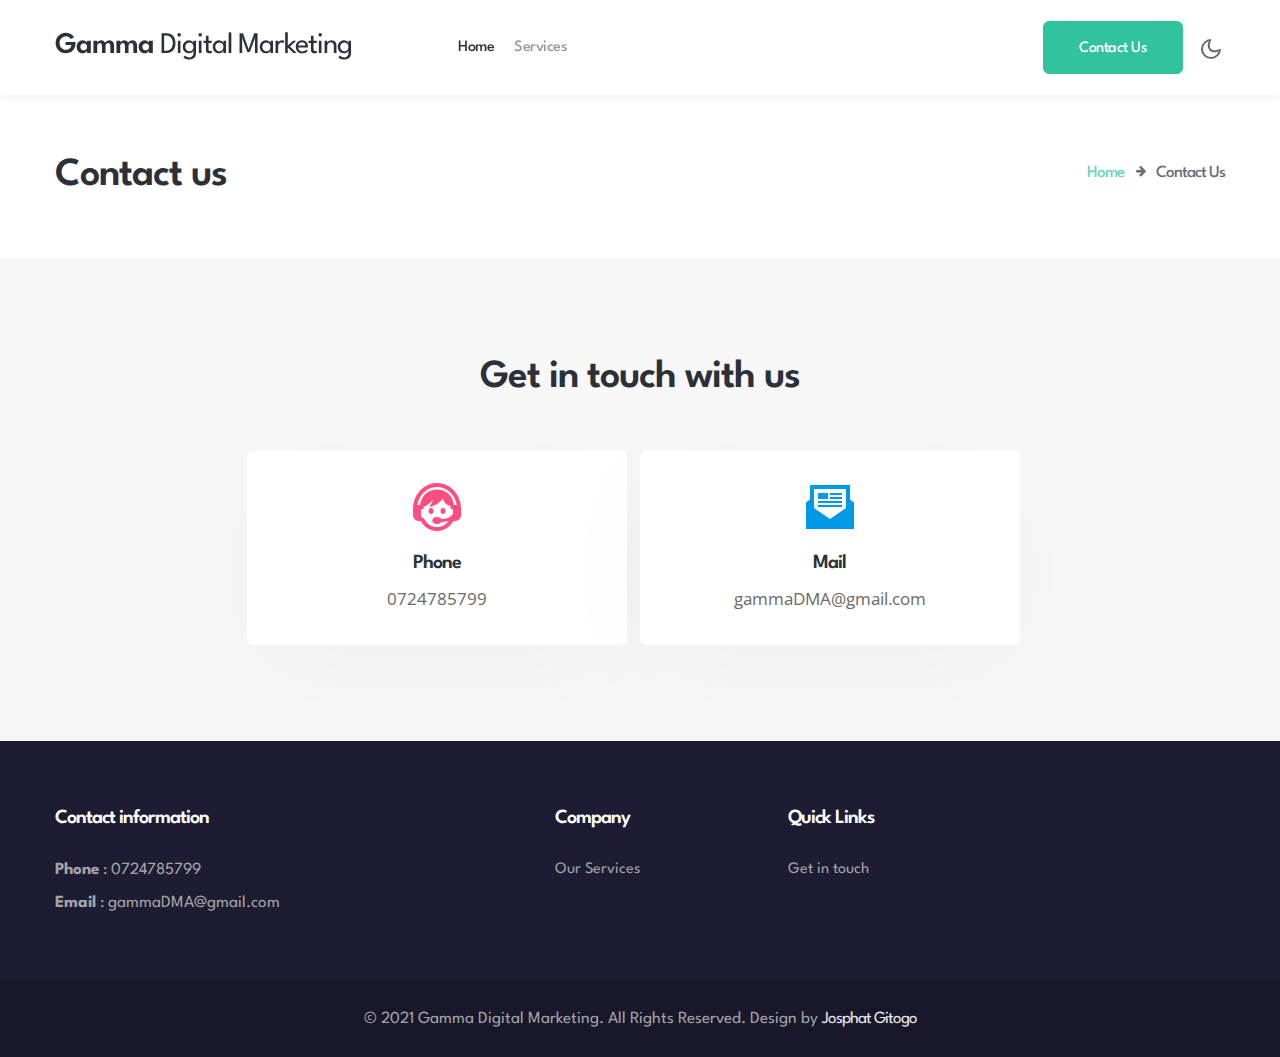
==== contact.html @ 260354f3 "Initial Commit" ====
<!DOCTYPE html>
<html lang="en">

<head>
    <meta charset="UTF-8">
    <meta http-equiv="X-UA-Compatible" content="IE=edge">
    <meta name="viewport" content="width=device-width, initial-scale=1.0">

    <!-- Fonts -->
    <link href="//fonts.googleapis.com/css?family=Spartan:400,500,600,700,900&display=swap" rel="stylesheet">
    <link href="//fonts.googleapis.com/css?family=Open+Sans:300,400,600,700,800&display=swap" rel="stylesheet">

    <!-- Template CSS -->
    <link rel="stylesheet" href="assets/css/style-starter.css">

    <title>Gamma Digital Marketing Agency</title>
</head>

<body>
    <header id="site-header" class="fixed-top">
        <section class="w3l-header-4">
            <div class="container">
                <nav class="navbar navbar-expand-lg navbar-light">
                    <h1>
                        <a class="navbar-brand" href="index.html"></span>Gamma<span> Digital Marketing</span>
                        </a>
                    </h1>
                    <button class="navbar-toggler collapsed" type="button" data-toggle="collapse" data-target="#navbarNav" aria-controls="navbarNav" aria-expanded="false" aria-label="Toggle navigation">
                        <span class="fa icon-expand fa-bars"></span>
                        <span class="fa icon-close fa-times"></span>
                    </button>

                    <div class="collapse navbar-collapse" id="navbarNav">
                        <ul class="navbar-nav ml-5">
                            <li class="nav-item active">
                                <a class="nav-link" href="index.html">Home </a>
                            </li>
                            <li class="nav-item @@services__active">
                                <a class="nav-link" href="index.html#features">Services</a>
                            </li>
                        </ul>
                        <ul class="navbar-nav search-right mt-lg-0 mt-2">
                            <li class="nav-item"><a href="contact.html" class="btn btn-primary d-none d-lg-block btn-style mr-2">Contact Us</a></li>
                        </ul>
                    </div>

                    <!-- toggle switch for light and dark theme -->
                    <div class="mobile-position">
                        <nav class="navigation">
                            <div class="theme-switch-wrapper">
                                <label class="theme-switch" for="checkbox">
                                    <input type="checkbox" id="checkbox">
                                    <div class="mode-container">
                                        <i class="gg-sun"></i>
                                        <i class="gg-moon"></i>
                                    </div>
                                </label>
                            </div>
                        </nav>
                    </div>
                </nav>
            </div>
        </section>
    </header>

    <!-- about breadcrumb -->
    <section class="w3l-about-breadcrumb text-left">
        <div class="breadcrumb-bg breadcrumb-bg-contact py-sm-5 py-4">
            <div class="container grid-breadcrumb py-2">
                <h2 class="title-big">Contact us</h2>
                <ul class="breadcrumbs-custom-path mt-md-2">
                    <li><a href="index.html">Home</a></li>
                    <li class="active"><span class="fa fa-arrow-right mx-2" aria-hidden="true"></span> Contact Us </li>
                </ul>
            </div>
        </div>
    </section>
    <!-- //about breadcrumb -->
    <section class="w3l-contact-11 py-5" id="contact">
        <div class="contacts-main py-lg-5 py-md-4">
            <div class="contant11-top-bg">
                <div class="container">
                    <h3 class="title-big text-center mb-md-5 mb-4">Get in touch with us</h3>
                    <div class="d-grid contact section-gap">
                        <div class="contact-info-left d-grid text-center">
                            <div class="contact-info">
                                <img src="assets/images/support.png" alt="" class="img-fluid">
                                <h4>Phone</h4>
                                <p><a href="tel:+254724785799">0724785799</a></p>
                            </div>
                            <div class="contact-info">
                                <img src="assets/images/envelope.png" alt="" class="img-fluid">
                                <h4>Mail</h4>
                                <p><a href="mailto:gammadma@gmail.com" class="email">gammaDMA@gmail.com</a></p>
                            </div>
                        </div>
                    </div>
                </div>
            </div>
    </section>


    <!-- footer-28 block -->
    <section class="w3l-footer">
        <footer class="footer-28">
            <div class="footer-bg-layer">
                <div class="container py-lg-3">
                    <div class="row footer-top-28">
                        <div class="col-lg-5 footer-list-28 mt-5">
                            <h6 class="footer-title-28">Contact information</h6>
                            <ul>
                                <li>
                                    <p><strong>Phone</strong> : <a href="tel:+254724785799">0724785799</a></p>
                                </li>
                                <li>
                                    <p><strong>Email</strong> : <a href="mailto:gammadma@gmail.com">gammaDMA@gmail.com</a></p>
                                </li>
                            </ul>
                        </div>
                        <div class="col-lg-7">
                            <div class="row">
                                <div class="col-sm-4 col-6 footer-list-28 mt-5">
                                    <h6 class="footer-title-28">Company</h6>
                                    <ul>
                                        <li><a href="#features">Our Services</a></li>
                                    </ul>
                                </div>
                                <div class="col-sm-4 col-6 footer-list-28 mt-5">
                                    <h6 class="footer-title-28">Quick Links</h6>
                                    <ul>
                                        <li><a href="contact.html">Get in touch</a></li>
                                    </ul>
                                </div>
                            </div>
                        </div>
                    </div>
                </div>


                <div class="midd-footer-28 align-center py-4 mt-5">
                    <div class="container">
                        <p class="copy-footer-28 text-center"> &copy; 2021 Gamma Digital Marketing. All Rights Reserved. Design by <a href="https://github.com/JGSangara" target="_blank">Josphat Gitogo</a></p>
                    </div>
                </div>
            </div>
            <!-- move top -->
            <button onclick="topFunction()" id="movetop" title="Go to top">
                <span class="fa fa-angle-up"></span>
            </button>
            <script>
                // When the user scrolls down 20px from the top of the document, show the button
                window.onscroll = function() {
                    scrollFunction()
                };

                function scrollFunction() {
                    if (document.body.scrollTop > 20 || document.documentElement.scrollTop > 20) {
                        document.getElementById("movetop").style.display = "block";
                    } else {
                        document.getElementById("movetop").style.display = "none";
                    }
                }

                // When the user clicks on the button, scroll to the top of the document
                function topFunction() {
                    document.body.scrollTop = 0;
                    document.documentElement.scrollTop = 0;
                }
            </script>
            <!-- /move top -->
        </footer>

        <script src="assets/js/jquery-3.3.1.min.js"></script>
        <!-- Common jquery plugin -->

        <script src="assets/js/theme-change.js"></script>
        <!-- theme switch js (light and dark)-->

        <!-- libhtbox -->
        <script src="assets/js/lightbox-plus-jquery.min.js"></script>
        <!-- libhtbox -->

        <!-- stats number counter-->
        <script src="assets/js/jquery.waypoints.min.js"></script>
        <script src="assets/js/jquery.countup.js"></script>
        <script>
            $('.counter').countUp();
        </script>
        <!-- //stats number counter -->

        <!--/MENU-JS-->
        <script>
            $(window).on("scroll", function() {
                var scroll = $(window).scrollTop();

                if (scroll >= 80) {
                    $("#site-header").addClass("nav-fixed");
                } else {
                    $("#site-header").removeClass("nav-fixed");
                }
            });

            //Main navigation Active Class Add Remove
            $(".navbar-toggler").on("click", function() {
                $("header").toggleClass("active");
            });
            $(document).on("ready", function() {
                if ($(window).width() > 991) {
                    $("header").removeClass("active");
                }
                $(window).on("resize", function() {
                    if ($(window).width() > 991) {
                        $("header").removeClass("active");
                    }
                });
            });
        </script>
        <!--//MENU-JS-->

        <!-- disable body scroll which navbar is in active -->
        <script>
            $(function() {
                $('.navbar-toggler').click(function() {
                    $('body').toggleClass('noscroll');
                })
            });
        </script>
        <!-- //disable body scroll which navbar is in active -->

        <!--bootstrap-->
        <script src="assets/js/bootstrap.min.js"></script>
        <!-- //bootstrap-->

</body>

</html>
---- assets/css/style-starter.css ----
@charset "UTF-8";

/*--
Author: W3layouts
Author URL: http://w3layouts.com
--*/


/*!
 * Bootstrap v4.4.1 (https://getbootstrap.com/)
 * Copyright 2011-2019 The Bootstrap Authors
 * Copyright 2011-2019 Twitter, Inc.
 * Licensed under MIT (https://github.com/twbs/bootstrap/blob/master/LICENSE)
 */

:root {
    --blue: #007bff;
    --indigo: #6610f2;
    --purple: #6f42c1;
    --pink: #e83e8c;
    --red: #dc3545;
    --orange: #fd7e14;
    --yellow: #ffc107;
    --green: #28a745;
    --teal: #20c997;
    --cyan: #17a2b8;
    --white: #fff;
    --gray: #6c757d;
    --gray-dark: #343a40;
    --primary: #30c39e;
    --secondary: #6c757d;
    --success: #28a745;
    --info: #17a2b8;
    --warning: #ffc107;
    --danger: #dc3545;
    --light: #f8f9fa;
    --dark: #343a40;
    --breakpoint-xs: 0;
    --breakpoint-sm: 576px;
    --breakpoint-md: 768px;
    --breakpoint-lg: 992px;
    --breakpoint-xl: 1200px;
    --font-family-sans-serif: -apple-system, BlinkMacSystemFont, "Segoe UI", Roboto, "Helvetica Neue", Arial, "Noto Sans", sans-serif, "Apple Color Emoji", "Segoe UI Emoji", "Segoe UI Symbol", "Noto Color Emoji";
    --font-family-monospace: SFMono-Regular, Menlo, Monaco, Consolas, "Liberation Mono", "Courier New", monospace;
}

*,
*::before,
*::after {
    box-sizing: border-box;
}

html {
    font-family: sans-serif;
    line-height: 1.15;
    -webkit-text-size-adjust: 100%;
    -webkit-tap-highlight-color: rgba(0, 0, 0, 0);
}

article,
aside,
figcaption,
figure,
footer,
header,
hgroup,
main,
nav,
section {
    display: block;
}

body {
    margin: 0;
    font-family: -apple-system, BlinkMacSystemFont, "Segoe UI", Roboto, "Helvetica Neue", Arial, "Noto Sans", sans-serif, "Apple Color Emoji", "Segoe UI Emoji", "Segoe UI Symbol", "Noto Color Emoji";
    font-size: 1rem;
    font-weight: 400;
    line-height: 1.5;
    color: #212529;
    text-align: left;
    background-color: #fff;
}

[tabindex="-1"]:focus:not(:focus-visible) {
    outline: 0 !important;
}

hr {
    box-sizing: content-box;
    height: 0;
    overflow: visible;
}

h1,
h2,
h3,
h4,
h5,
h6 {
    margin-top: 0;
    margin-bottom: 0.5rem;
}

p {
    margin-top: 0;
    margin-bottom: 1rem;
}

abbr[title],
abbr[data-original-title] {
    text-decoration: underline;
    -webkit-text-decoration: underline dotted;
    text-decoration: underline dotted;
    cursor: help;
    border-bottom: 0;
    -webkit-text-decoration-skip-ink: none;
    text-decoration-skip-ink: none;
}

address {
    margin-bottom: 1rem;
    font-style: normal;
    line-height: inherit;
}

ol,
ul,
dl {
    margin-top: 0;
    margin-bottom: 1rem;
}

ol ol,
ul ul,
ol ul,
ul ol {
    margin-bottom: 0;
}

dt {
    font-weight: 700;
}

dd {
    margin-bottom: .5rem;
    margin-left: 0;
}

blockquote {
    margin: 0 0 1rem;
}

b,
strong {
    font-weight: bolder;
}

small {
    font-size: 80%;
}

sub,
sup {
    position: relative;
    font-size: 75%;
    line-height: 0;
    vertical-align: baseline;
}

sub {
    bottom: -.25em;
}

sup {
    top: -.5em;
}

a {
    color: #30c39e;
    text-decoration: none;
    background-color: transparent;
}

a:hover {
    color: #21866c;
    text-decoration: underline;
}

a:not([href]) {
    color: inherit;
    text-decoration: none;
}

a:not([href]):hover {
    color: inherit;
    text-decoration: none;
}

pre,
code,
kbd,
samp {
    font-family: SFMono-Regular, Menlo, Monaco, Consolas, "Liberation Mono", "Courier New", monospace;
    font-size: 1em;
}

pre {
    margin-top: 0;
    margin-bottom: 1rem;
    overflow: auto;
}

figure {
    margin: 0 0 1rem;
}

img {
    vertical-align: middle;
    border-style: none;
}

svg {
    overflow: hidden;
    vertical-align: middle;
}

table {
    border-collapse: collapse;
}

caption {
    padding-top: 0.75rem;
    padding-bottom: 0.75rem;
    color: #6c757d;
    text-align: left;
    caption-side: bottom;
}

th {
    text-align: inherit;
}

label {
    display: inline-block;
    margin-bottom: 0.5rem;
}

button {
    border-radius: 0;
}

button:focus {
    outline: 1px dotted;
    outline: 5px auto -webkit-focus-ring-color;
}

input,
button,
select,
optgroup,
textarea {
    margin: 0;
    font-family: inherit;
    font-size: inherit;
    line-height: inherit;
}

button,
input {
    overflow: visible;
}

button,
select {
    text-transform: none;
}

select {
    word-wrap: normal;
}

button,
[type="button"],
[type="reset"],
[type="submit"] {
    -webkit-appearance: button;
}

button:not(:disabled),
[type="button"]:not(:disabled),
[type="reset"]:not(:disabled),
[type="submit"]:not(:disabled) {
    cursor: pointer;
}

button::-moz-focus-inner,
[type="button"]::-moz-focus-inner,
[type="reset"]::-moz-focus-inner,
[type="submit"]::-moz-focus-inner {
    padding: 0;
    border-style: none;
}

input[type="radio"],
input[type="checkbox"] {
    box-sizing: border-box;
    padding: 0;
}

input[type="date"],
input[type="time"],
input[type="datetime-local"],
input[type="month"] {
    -webkit-appearance: listbox;
}

textarea {
    overflow: auto;
    resize: vertical;
}

fieldset {
    min-width: 0;
    padding: 0;
    margin: 0;
    border: 0;
}

legend {
    display: block;
    width: 100%;
    max-width: 100%;
    padding: 0;
    margin-bottom: .5rem;
    font-size: 1.5rem;
    line-height: inherit;
    color: inherit;
    white-space: normal;
}

@media (max-width: 1200px) {
    legend {
        font-size: calc(1.275rem + 0.3vw);
    }
}

progress {
    vertical-align: baseline;
}

[type="number"]::-webkit-inner-spin-button,
[type="number"]::-webkit-outer-spin-button {
    height: auto;
}

[type="search"] {
    outline-offset: -2px;
    -webkit-appearance: none;
}

[type="search"]::-webkit-search-decoration {
    -webkit-appearance: none;
}

::-webkit-file-upload-button {
    font: inherit;
    -webkit-appearance: button;
}

output {
    display: inline-block;
}

summary {
    display: list-item;
    cursor: pointer;
}

template {
    display: none;
}

[hidden] {
    display: none !important;
}

h1,
h2,
h3,
h4,
h5,
h6,
.h1,
.h2,
.h3,
.h4,
.h5,
.h6 {
    margin-bottom: 0.5rem;
    font-weight: 500;
    line-height: 1.2;
}

h1,
.h1 {
    font-size: 2.5rem;
}

@media (max-width: 1200px) {
    h1,
    .h1 {
        font-size: calc(1.375rem + 1.5vw);
    }
}

h2,
.h2 {
    font-size: 2rem;
}

@media (max-width: 1200px) {
    h2,
    .h2 {
        font-size: calc(1.325rem + 0.9vw);
    }
}

h3,
.h3 {
    font-size: 1.75rem;
}

@media (max-width: 1200px) {
    h3,
    .h3 {
        font-size: calc(1.3rem + 0.6vw);
    }
}

h4,
.h4 {
    font-size: 1.5rem;
}

@media (max-width: 1200px) {
    h4,
    .h4 {
        font-size: calc(1.275rem + 0.3vw);
    }
}

h5,
.h5 {
    font-size: 1.25rem;
}

h6,
.h6 {
    font-size: 1rem;
}

.lead {
    font-size: 1.25rem;
    font-weight: 300;
}

.display-1 {
    font-size: 6rem;
    font-weight: 300;
    line-height: 1.2;
}

@media (max-width: 1200px) {
    .display-1 {
        font-size: calc(1.725rem + 5.7vw);
    }
}

.display-2 {
    font-size: 5.5rem;
    font-weight: 300;
    line-height: 1.2;
}

@media (max-width: 1200px) {
    .display-2 {
        font-size: calc(1.675rem + 5.1vw);
    }
}

.display-3 {
    font-size: 4.5rem;
    font-weight: 300;
    line-height: 1.2;
}

@media (max-width: 1200px) {
    .display-3 {
        font-size: calc(1.575rem + 3.9vw);
    }
}

.display-4 {
    font-size: 3.5rem;
    font-weight: 300;
    line-height: 1.2;
}

@media (max-width: 1200px) {
    .display-4 {
        font-size: calc(1.475rem + 2.7vw);
    }
}

hr {
    margin-top: 1rem;
    margin-bottom: 1rem;
    border: 0;
    border-top: 1px solid rgba(0, 0, 0, 0.1);
}

small,
.small {
    font-size: 80%;
    font-weight: 400;
}

mark,
.mark {
    padding: 0.2em;
    background-color: #fcf8e3;
}

.list-unstyled {
    padding-left: 0;
    list-style: none;
}

.list-inline {
    padding-left: 0;
    list-style: none;
}

.list-inline-item {
    display: inline-block;
}

.list-inline-item:not(:last-child) {
    margin-right: 0.5rem;
}

.initialism {
    font-size: 90%;
    text-transform: uppercase;
}

.blockquote {
    margin-bottom: 1rem;
    font-size: 1.25rem;
}

.blockquote-footer {
    display: block;
    font-size: 80%;
    color: #6c757d;
}

.blockquote-footer::before {
    content: "\2014\00A0";
}

.img-fluid {
    max-width: 100%;
    height: auto;
}

.img-thumbnail {
    padding: 0.25rem;
    background-color: #fff;
    border: 1px solid #dee2e6;
    border-radius: 0.25rem;
    max-width: 100%;
    height: auto;
}

.figure {
    display: inline-block;
}

.figure-img {
    margin-bottom: 0.5rem;
    line-height: 1;
}

.figure-caption {
    font-size: 90%;
    color: #6c757d;
}

code {
    font-size: 87.5%;
    color: #e83e8c;
    word-wrap: break-word;
}

a>code {
    color: inherit;
}

kbd {
    padding: 0.2rem 0.4rem;
    font-size: 87.5%;
    color: #fff;
    background-color: #212529;
    border-radius: 0.2rem;
}

kbd kbd {
    padding: 0;
    font-size: 100%;
    font-weight: 700;
}

pre {
    display: block;
    font-size: 87.5%;
    color: #212529;
}

pre code {
    font-size: inherit;
    color: inherit;
    word-break: normal;
}

.pre-scrollable {
    max-height: 340px;
    overflow-y: scroll;
}

.container {
    width: 100%;
    padding-right: 15px;
    padding-left: 15px;
    margin-right: auto;
    margin-left: auto;
}

@media (min-width: 576px) {
    .container {
        max-width: 540px;
    }
}

@media (min-width: 768px) {
    .container {
        max-width: 720px;
    }
}

@media (min-width: 992px) {
    .container {
        max-width: 960px;
    }
}

@media (min-width: 1200px) {
    .container {
        max-width: 1140px;
    }
}

.container-fluid,
.container-sm,
.container-md,
.container-lg,
.container-xl {
    width: 100%;
    padding-right: 15px;
    padding-left: 15px;
    margin-right: auto;
    margin-left: auto;
}

@media (min-width: 576px) {
    .container,
    .container-sm {
        max-width: 540px;
    }
}

@media (min-width: 768px) {
    .container,
    .container-sm,
    .container-md {
        max-width: 720px;
    }
}

@media (min-width: 992px) {
    .container,
    .container-sm,
    .container-md,
    .container-lg {
        max-width: 960px;
    }
}

@media (min-width: 1200px) {
    .container,
    .container-sm,
    .container-md,
    .container-lg,
    .container-xl {
        max-width: 1140px;
    }
}

.row {
    display: flex;
    flex-wrap: wrap;
    margin-right: -15px;
    margin-left: -15px;
}

.no-gutters {
    margin-right: 0;
    margin-left: 0;
}

.no-gutters>.col,
.no-gutters>[class*="col-"] {
    padding-right: 0;
    padding-left: 0;
}

.col-1,
.col-2,
.col-3,
.col-4,
.col-5,
.col-6,
.col-7,
.col-8,
.col-9,
.col-10,
.col-11,
.col-12,
.col,
.col-auto,
.col-sm-1,
.col-sm-2,
.col-sm-3,
.col-sm-4,
.col-sm-5,
.col-sm-6,
.col-sm-7,
.col-sm-8,
.col-sm-9,
.col-sm-10,
.col-sm-11,
.col-sm-12,
.col-sm,
.col-sm-auto,
.col-md-1,
.col-md-2,
.col-md-3,
.col-md-4,
.col-md-5,
.col-md-6,
.col-md-7,
.col-md-8,
.col-md-9,
.col-md-10,
.col-md-11,
.col-md-12,
.col-md,
.col-md-auto,
.col-lg-1,
.col-lg-2,
.col-lg-3,
.col-lg-4,
.col-lg-5,
.col-lg-6,
.col-lg-7,
.col-lg-8,
.col-lg-9,
.col-lg-10,
.col-lg-11,
.col-lg-12,
.col-lg,
.col-lg-auto,
.col-xl-1,
.col-xl-2,
.col-xl-3,
.col-xl-4,
.col-xl-5,
.col-xl-6,
.col-xl-7,
.col-xl-8,
.col-xl-9,
.col-xl-10,
.col-xl-11,
.col-xl-12,
.col-xl,
.col-xl-auto {
    position: relative;
    width: 100%;
    padding-right: 15px;
    padding-left: 15px;
}

.col {
    flex-basis: 0;
    flex-grow: 1;
    max-width: 100%;
}

.row-cols-1>* {
    flex: 0 0 100%;
    max-width: 100%;
}

.row-cols-2>* {
    flex: 0 0 50%;
    max-width: 50%;
}

.row-cols-3>* {
    flex: 0 0 33.33333%;
    max-width: 33.33333%;
}

.row-cols-4>* {
    flex: 0 0 25%;
    max-width: 25%;
}

.row-cols-5>* {
    flex: 0 0 20%;
    max-width: 20%;
}

.row-cols-6>* {
    flex: 0 0 16.66667%;
    max-width: 16.66667%;
}

.col-auto {
    flex: 0 0 auto;
    width: auto;
    max-width: 100%;
}

.col-1 {
    flex: 0 0 8.33333%;
    max-width: 8.33333%;
}

.col-2 {
    flex: 0 0 16.66667%;
    max-width: 16.66667%;
}

.col-3 {
    flex: 0 0 25%;
    max-width: 25%;
}

.col-4 {
    flex: 0 0 33.33333%;
    max-width: 33.33333%;
}

.col-5 {
    flex: 0 0 41.66667%;
    max-width: 41.66667%;
}

.col-6 {
    flex: 0 0 50%;
    max-width: 50%;
}

.col-7 {
    flex: 0 0 58.33333%;
    max-width: 58.33333%;
}

.col-8 {
    flex: 0 0 66.66667%;
    max-width: 66.66667%;
}

.col-9 {
    flex: 0 0 75%;
    max-width: 75%;
}

.col-10 {
    flex: 0 0 83.33333%;
    max-width: 83.33333%;
}

.col-11 {
    flex: 0 0 91.66667%;
    max-width: 91.66667%;
}

.col-12 {
    flex: 0 0 100%;
    max-width: 100%;
}

.order-first {
    order: -1;
}

.order-last {
    order: 13;
}

.order-0 {
    order: 0;
}

.order-1 {
    order: 1;
}

.order-2 {
    order: 2;
}

.order-3 {
    order: 3;
}

.order-4 {
    order: 4;
}

.order-5 {
    order: 5;
}

.order-6 {
    order: 6;
}

.order-7 {
    order: 7;
}

.order-8 {
    order: 8;
}

.order-9 {
    order: 9;
}

.order-10 {
    order: 10;
}

.order-11 {
    order: 11;
}

.order-12 {
    order: 12;
}

.offset-1 {
    margin-left: 8.33333%;
}

.offset-2 {
    margin-left: 16.66667%;
}

.offset-3 {
    margin-left: 25%;
}

.offset-4 {
    margin-left: 33.33333%;
}

.offset-5 {
    margin-left: 41.66667%;
}

.offset-6 {
    margin-left: 50%;
}

.offset-7 {
    margin-left: 58.33333%;
}

.offset-8 {
    margin-left: 66.66667%;
}

.offset-9 {
    margin-left: 75%;
}

.offset-10 {
    margin-left: 83.33333%;
}

.offset-11 {
    margin-left: 91.66667%;
}

@media (min-width: 576px) {
    .col-sm {
        flex-basis: 0;
        flex-grow: 1;
        max-width: 100%;
    }
    .row-cols-sm-1>* {
        flex: 0 0 100%;
        max-width: 100%;
    }
    .row-cols-sm-2>* {
        flex: 0 0 50%;
        max-width: 50%;
    }
    .row-cols-sm-3>* {
        flex: 0 0 33.33333%;
        max-width: 33.33333%;
    }
    .row-cols-sm-4>* {
        flex: 0 0 25%;
        max-width: 25%;
    }
    .row-cols-sm-5>* {
        flex: 0 0 20%;
        max-width: 20%;
    }
    .row-cols-sm-6>* {
        flex: 0 0 16.66667%;
        max-width: 16.66667%;
    }
    .col-sm-auto {
        flex: 0 0 auto;
        width: auto;
        max-width: 100%;
    }
    .col-sm-1 {
        flex: 0 0 8.33333%;
        max-width: 8.33333%;
    }
    .col-sm-2 {
        flex: 0 0 16.66667%;
        max-width: 16.66667%;
    }
    .col-sm-3 {
        flex: 0 0 25%;
        max-width: 25%;
    }
    .col-sm-4 {
        flex: 0 0 33.33333%;
        max-width: 33.33333%;
    }
    .col-sm-5 {
        flex: 0 0 41.66667%;
        max-width: 41.66667%;
    }
    .col-sm-6 {
        flex: 0 0 50%;
        max-width: 50%;
    }
    .col-sm-7 {
        flex: 0 0 58.33333%;
        max-width: 58.33333%;
    }
    .col-sm-8 {
        flex: 0 0 66.66667%;
        max-width: 66.66667%;
    }
    .col-sm-9 {
        flex: 0 0 75%;
        max-width: 75%;
    }
    .col-sm-10 {
        flex: 0 0 83.33333%;
        max-width: 83.33333%;
    }
    .col-sm-11 {
        flex: 0 0 91.66667%;
        max-width: 91.66667%;
    }
    .col-sm-12 {
        flex: 0 0 100%;
        max-width: 100%;
    }
    .order-sm-first {
        order: -1;
    }
    .order-sm-last {
        order: 13;
    }
    .order-sm-0 {
        order: 0;
    }
    .order-sm-1 {
        order: 1;
    }
    .order-sm-2 {
        order: 2;
    }
    .order-sm-3 {
        order: 3;
    }
    .order-sm-4 {
        order: 4;
    }
    .order-sm-5 {
        order: 5;
    }
    .order-sm-6 {
        order: 6;
    }
    .order-sm-7 {
        order: 7;
    }
    .order-sm-8 {
        order: 8;
    }
    .order-sm-9 {
        order: 9;
    }
    .order-sm-10 {
        order: 10;
    }
    .order-sm-11 {
        order: 11;
    }
    .order-sm-12 {
        order: 12;
    }
    .offset-sm-0 {
        margin-left: 0;
    }
    .offset-sm-1 {
        margin-left: 8.33333%;
    }
    .offset-sm-2 {
        margin-left: 16.66667%;
    }
    .offset-sm-3 {
        margin-left: 25%;
    }
    .offset-sm-4 {
        margin-left: 33.33333%;
    }
    .offset-sm-5 {
        margin-left: 41.66667%;
    }
    .offset-sm-6 {
        margin-left: 50%;
    }
    .offset-sm-7 {
        margin-left: 58.33333%;
    }
    .offset-sm-8 {
        margin-left: 66.66667%;
    }
    .offset-sm-9 {
        margin-left: 75%;
    }
    .offset-sm-10 {
        margin-left: 83.33333%;
    }
    .offset-sm-11 {
        margin-left: 91.66667%;
    }
}

@media (min-width: 768px) {
    .col-md {
        flex-basis: 0;
        flex-grow: 1;
        max-width: 100%;
    }
    .row-cols-md-1>* {
        flex: 0 0 100%;
        max-width: 100%;
    }
    .row-cols-md-2>* {
        flex: 0 0 50%;
        max-width: 50%;
    }
    .row-cols-md-3>* {
        flex: 0 0 33.33333%;
        max-width: 33.33333%;
    }
    .row-cols-md-4>* {
        flex: 0 0 25%;
        max-width: 25%;
    }
    .row-cols-md-5>* {
        flex: 0 0 20%;
        max-width: 20%;
    }
    .row-cols-md-6>* {
        flex: 0 0 16.66667%;
        max-width: 16.66667%;
    }
    .col-md-auto {
        flex: 0 0 auto;
        width: auto;
        max-width: 100%;
    }
    .col-md-1 {
        flex: 0 0 8.33333%;
        max-width: 8.33333%;
    }
    .col-md-2 {
        flex: 0 0 16.66667%;
        max-width: 16.66667%;
    }
    .col-md-3 {
        flex: 0 0 25%;
        max-width: 25%;
    }
    .col-md-4 {
        flex: 0 0 33.33333%;
        max-width: 33.33333%;
    }
    .col-md-5 {
        flex: 0 0 41.66667%;
        max-width: 41.66667%;
    }
    .col-md-6 {
        flex: 0 0 50%;
        max-width: 50%;
    }
    .col-md-7 {
        flex: 0 0 58.33333%;
        max-width: 58.33333%;
    }
    .col-md-8 {
        flex: 0 0 66.66667%;
        max-width: 66.66667%;
    }
    .col-md-9 {
        flex: 0 0 75%;
        max-width: 75%;
    }
    .col-md-10 {
        flex: 0 0 83.33333%;
        max-width: 83.33333%;
    }
    .col-md-11 {
        flex: 0 0 91.66667%;
        max-width: 91.66667%;
    }
    .col-md-12 {
        flex: 0 0 100%;
        max-width: 100%;
    }
    .order-md-first {
        order: -1;
    }
    .order-md-last {
        order: 13;
    }
    .order-md-0 {
        order: 0;
    }
    .order-md-1 {
        order: 1;
    }
    .order-md-2 {
        order: 2;
    }
    .order-md-3 {
        order: 3;
    }
    .order-md-4 {
        order: 4;
    }
    .order-md-5 {
        order: 5;
    }
    .order-md-6 {
        order: 6;
    }
    .order-md-7 {
        order: 7;
    }
    .order-md-8 {
        order: 8;
    }
    .order-md-9 {
        order: 9;
    }
    .order-md-10 {
        order: 10;
    }
    .order-md-11 {
        order: 11;
    }
    .order-md-12 {
        order: 12;
    }
    .offset-md-0 {
        margin-left: 0;
    }
    .offset-md-1 {
        margin-left: 8.33333%;
    }
    .offset-md-2 {
        margin-left: 16.66667%;
    }
    .offset-md-3 {
        margin-left: 25%;
    }
    .offset-md-4 {
        margin-left: 33.33333%;
    }
    .offset-md-5 {
        margin-left: 41.66667%;
    }
    .offset-md-6 {
        margin-left: 50%;
    }
    .offset-md-7 {
        margin-left: 58.33333%;
    }
    .offset-md-8 {
        margin-left: 66.66667%;
    }
    .offset-md-9 {
        margin-left: 75%;
    }
    .offset-md-10 {
        margin-left: 83.33333%;
    }
    .offset-md-11 {
        margin-left: 91.66667%;
    }
}

@media (min-width: 992px) {
    .col-lg {
        flex-basis: 0;
        flex-grow: 1;
        max-width: 100%;
    }
    .row-cols-lg-1>* {
        flex: 0 0 100%;
        max-width: 100%;
    }
    .row-cols-lg-2>* {
        flex: 0 0 50%;
        max-width: 50%;
    }
    .row-cols-lg-3>* {
        flex: 0 0 33.33333%;
        max-width: 33.33333%;
    }
    .row-cols-lg-4>* {
        flex: 0 0 25%;
        max-width: 25%;
    }
    .row-cols-lg-5>* {
        flex: 0 0 20%;
        max-width: 20%;
    }
    .row-cols-lg-6>* {
        flex: 0 0 16.66667%;
        max-width: 16.66667%;
    }
    .col-lg-auto {
        flex: 0 0 auto;
        width: auto;
        max-width: 100%;
    }
    .col-lg-1 {
        flex: 0 0 8.33333%;
        max-width: 8.33333%;
    }
    .col-lg-2 {
        flex: 0 0 16.66667%;
        max-width: 16.66667%;
    }
    .col-lg-3 {
        flex: 0 0 25%;
        max-width: 25%;
    }
    .col-lg-4 {
        flex: 0 0 33.33333%;
        max-width: 33.33333%;
    }
    .col-lg-5 {
        flex: 0 0 41.66667%;
        max-width: 41.66667%;
    }
    .col-lg-6 {
        flex: 0 0 50%;
        max-width: 50%;
    }
    .col-lg-7 {
        flex: 0 0 58.33333%;
        max-width: 58.33333%;
    }
    .col-lg-8 {
        flex: 0 0 66.66667%;
        max-width: 66.66667%;
    }
    .col-lg-9 {
        flex: 0 0 75%;
        max-width: 75%;
    }
    .col-lg-10 {
        flex: 0 0 83.33333%;
        max-width: 83.33333%;
    }
    .col-lg-11 {
        flex: 0 0 91.66667%;
        max-width: 91.66667%;
    }
    .col-lg-12 {
        flex: 0 0 100%;
        max-width: 100%;
    }
    .order-lg-first {
        order: -1;
    }
    .order-lg-last {
        order: 13;
    }
    .order-lg-0 {
        order: 0;
    }
    .order-lg-1 {
        order: 1;
    }
    .order-lg-2 {
        order: 2;
    }
    .order-lg-3 {
        order: 3;
    }
    .order-lg-4 {
        order: 4;
    }
    .order-lg-5 {
        order: 5;
    }
    .order-lg-6 {
        order: 6;
    }
    .order-lg-7 {
        order: 7;
    }
    .order-lg-8 {
        order: 8;
    }
    .order-lg-9 {
        order: 9;
    }
    .order-lg-10 {
        order: 10;
    }
    .order-lg-11 {
        order: 11;
    }
    .order-lg-12 {
        order: 12;
    }
    .offset-lg-0 {
        margin-left: 0;
    }
    .offset-lg-1 {
        margin-left: 8.33333%;
    }
    .offset-lg-2 {
        margin-left: 16.66667%;
    }
    .offset-lg-3 {
        margin-left: 25%;
    }
    .offset-lg-4 {
        margin-left: 33.33333%;
    }
    .offset-lg-5 {
        margin-left: 41.66667%;
    }
    .offset-lg-6 {
        margin-left: 50%;
    }
    .offset-lg-7 {
        margin-left: 58.33333%;
    }
    .offset-lg-8 {
        margin-left: 66.66667%;
    }
    .offset-lg-9 {
        margin-left: 75%;
    }
    .offset-lg-10 {
        margin-left: 83.33333%;
    }
    .offset-lg-11 {
        margin-left: 91.66667%;
    }
}

@media (min-width: 1200px) {
    .col-xl {
        flex-basis: 0;
        flex-grow: 1;
        max-width: 100%;
    }
    .row-cols-xl-1>* {
        flex: 0 0 100%;
        max-width: 100%;
    }
    .row-cols-xl-2>* {
        flex: 0 0 50%;
        max-width: 50%;
    }
    .row-cols-xl-3>* {
        flex: 0 0 33.33333%;
        max-width: 33.33333%;
    }
    .row-cols-xl-4>* {
        flex: 0 0 25%;
        max-width: 25%;
    }
    .row-cols-xl-5>* {
        flex: 0 0 20%;
        max-width: 20%;
    }
    .row-cols-xl-6>* {
        flex: 0 0 16.66667%;
        max-width: 16.66667%;
    }
    .col-xl-auto {
        flex: 0 0 auto;
        width: auto;
        max-width: 100%;
    }
    .col-xl-1 {
        flex: 0 0 8.33333%;
        max-width: 8.33333%;
    }
    .col-xl-2 {
        flex: 0 0 16.66667%;
        max-width: 16.66667%;
    }
    .col-xl-3 {
        flex: 0 0 25%;
        max-width: 25%;
    }
    .col-xl-4 {
        flex: 0 0 33.33333%;
        max-width: 33.33333%;
    }
    .col-xl-5 {
        flex: 0 0 41.66667%;
        max-width: 41.66667%;
    }
    .col-xl-6 {
        flex: 0 0 50%;
        max-width: 50%;
    }
    .col-xl-7 {
        flex: 0 0 58.33333%;
        max-width: 58.33333%;
    }
    .col-xl-8 {
        flex: 0 0 66.66667%;
        max-width: 66.66667%;
    }
    .col-xl-9 {
        flex: 0 0 75%;
        max-width: 75%;
    }
    .col-xl-10 {
        flex: 0 0 83.33333%;
        max-width: 83.33333%;
    }
    .col-xl-11 {
        flex: 0 0 91.66667%;
        max-width: 91.66667%;
    }
    .col-xl-12 {
        flex: 0 0 100%;
        max-width: 100%;
    }
    .order-xl-first {
        order: -1;
    }
    .order-xl-last {
        order: 13;
    }
    .order-xl-0 {
        order: 0;
    }
    .order-xl-1 {
        order: 1;
    }
    .order-xl-2 {
        order: 2;
    }
    .order-xl-3 {
        order: 3;
    }
    .order-xl-4 {
        order: 4;
    }
    .order-xl-5 {
        order: 5;
    }
    .order-xl-6 {
        order: 6;
    }
    .order-xl-7 {
        order: 7;
    }
    .order-xl-8 {
        order: 8;
    }
    .order-xl-9 {
        order: 9;
    }
    .order-xl-10 {
        order: 10;
    }
    .order-xl-11 {
        order: 11;
    }
    .order-xl-12 {
        order: 12;
    }
    .offset-xl-0 {
        margin-left: 0;
    }
    .offset-xl-1 {
        margin-left: 8.33333%;
    }
    .offset-xl-2 {
        margin-left: 16.66667%;
    }
    .offset-xl-3 {
        margin-left: 25%;
    }
    .offset-xl-4 {
        margin-left: 33.33333%;
    }
    .offset-xl-5 {
        margin-left: 41.66667%;
    }
    .offset-xl-6 {
        margin-left: 50%;
    }
    .offset-xl-7 {
        margin-left: 58.33333%;
    }
    .offset-xl-8 {
        margin-left: 66.66667%;
    }
    .offset-xl-9 {
        margin-left: 75%;
    }
    .offset-xl-10 {
        margin-left: 83.33333%;
    }
    .offset-xl-11 {
        margin-left: 91.66667%;
    }
}

.table {
    width: 100%;
    margin-bottom: 1rem;
    color: #212529;
}

.table th,
.table td {
    padding: 0.75rem;
    vertical-align: top;
    border-top: 1px solid #dee2e6;
}

.table thead th {
    vertical-align: bottom;
    border-bottom: 2px solid #dee2e6;
}

.table tbody+tbody {
    border-top: 2px solid #dee2e6;
}

.table-sm th,
.table-sm td {
    padding: 0.3rem;
}

.table-bordered {
    border: 1px solid #dee2e6;
}

.table-bordered th,
.table-bordered td {
    border: 1px solid #dee2e6;
}

.table-bordered thead th,
.table-bordered thead td {
    border-bottom-width: 2px;
}

.table-borderless th,
.table-borderless td,
.table-borderless thead th,
.table-borderless tbody+tbody {
    border: 0;
}

.table-striped tbody tr:nth-of-type(odd) {
    background-color: rgba(0, 0, 0, 0.05);
}

.table-hover tbody tr:hover {
    color: #212529;
    background-color: rgba(0, 0, 0, 0.075);
}

.table-primary,
.table-primary>th,
.table-primary>td {
    background-color: #c5eee4;
}

.table-primary th,
.table-primary td,
.table-primary thead th,
.table-primary tbody+tbody {
    border-color: #93e0cd;
}

.table-hover .table-primary:hover {
    background-color: #b1e8db;
}

.table-hover .table-primary:hover>td,
.table-hover .table-primary:hover>th {
    background-color: #b1e8db;
}

.table-secondary,
.table-secondary>th,
.table-secondary>td {
    background-color: #d6d8db;
}

.table-secondary th,
.table-secondary td,
.table-secondary thead th,
.table-secondary tbody+tbody {
    border-color: #b3b7bb;
}

.table-hover .table-secondary:hover {
    background-color: #c8cbcf;
}

.table-hover .table-secondary:hover>td,
.table-hover .table-secondary:hover>th {
    background-color: #c8cbcf;
}

.table-success,
.table-success>th,
.table-success>td {
    background-color: #c3e6cb;
}

.table-success th,
.table-success td,
.table-success thead th,
.table-success tbody+tbody {
    border-color: #8fd19e;
}

.table-hover .table-success:hover {
    background-color: #b1dfbb;
}

.table-hover .table-success:hover>td,
.table-hover .table-success:hover>th {
    background-color: #b1dfbb;
}

.table-info,
.table-info>th,
.table-info>td {
    background-color: #bee5eb;
}

.table-info th,
.table-info td,
.table-info thead th,
.table-info tbody+tbody {
    border-color: #86cfda;
}

.table-hover .table-info:hover {
    background-color: #abdde5;
}

.table-hover .table-info:hover>td,
.table-hover .table-info:hover>th {
    background-color: #abdde5;
}

.table-warning,
.table-warning>th,
.table-warning>td {
    background-color: #ffeeba;
}

.table-warning th,
.table-warning td,
.table-warning thead th,
.table-warning tbody+tbody {
    border-color: #ffdf7e;
}

.table-hover .table-warning:hover {
    background-color: #ffe8a1;
}

.table-hover .table-warning:hover>td,
.table-hover .table-warning:hover>th {
    background-color: #ffe8a1;
}

.table-danger,
.table-danger>th,
.table-danger>td {
    background-color: #f5c6cb;
}

.table-danger th,
.table-danger td,
.table-danger thead th,
.table-danger tbody+tbody {
    border-color: #ed969e;
}

.table-hover .table-danger:hover {
    background-color: #f1b0b7;
}

.table-hover .table-danger:hover>td,
.table-hover .table-danger:hover>th {
    background-color: #f1b0b7;
}

.table-light,
.table-light>th,
.table-light>td {
    background-color: #fdfdfe;
}

.table-light th,
.table-light td,
.table-light thead th,
.table-light tbody+tbody {
    border-color: #fbfcfc;
}

.table-hover .table-light:hover {
    background-color: #ececf6;
}

.table-hover .table-light:hover>td,
.table-hover .table-light:hover>th {
    background-color: #ececf6;
}

.table-dark,
.table-dark>th,
.table-dark>td {
    background-color: #c6c8ca;
}

.table-dark th,
.table-dark td,
.table-dark thead th,
.table-dark tbody+tbody {
    border-color: #95999c;
}

.table-hover .table-dark:hover {
    background-color: #b9bbbe;
}

.table-hover .table-dark:hover>td,
.table-hover .table-dark:hover>th {
    background-color: #b9bbbe;
}

.table-active,
.table-active>th,
.table-active>td {
    background-color: rgba(0, 0, 0, 0.075);
}

.table-hover .table-active:hover {
    background-color: rgba(0, 0, 0, 0.075);
}

.table-hover .table-active:hover>td,
.table-hover .table-active:hover>th {
    background-color: rgba(0, 0, 0, 0.075);
}

.table .thead-dark th {
    color: #fff;
    background-color: #343a40;
    border-color: #454d55;
}

.table .thead-light th {
    color: #495057;
    background-color: #e9ecef;
    border-color: #dee2e6;
}

.table-dark {
    color: #fff;
    background-color: #343a40;
}

.table-dark th,
.table-dark td,
.table-dark thead th {
    border-color: #454d55;
}

.table-dark.table-bordered {
    border: 0;
}

.table-dark.table-striped tbody tr:nth-of-type(odd) {
    background-color: rgba(255, 255, 255, 0.05);
}

.table-dark.table-hover tbody tr:hover {
    color: #fff;
    background-color: rgba(255, 255, 255, 0.075);
}

@media (max-width: 575.98px) {
    .table-responsive-sm {
        display: block;
        width: 100%;
        overflow-x: auto;
        -webkit-overflow-scrolling: touch;
    }
    .table-responsive-sm>.table-bordered {
        border: 0;
    }
}

@media (max-width: 767.98px) {
    .table-responsive-md {
        display: block;
        width: 100%;
        overflow-x: auto;
        -webkit-overflow-scrolling: touch;
    }
    .table-responsive-md>.table-bordered {
        border: 0;
    }
}

@media (max-width: 991.98px) {
    .table-responsive-lg {
        display: block;
        width: 100%;
        overflow-x: auto;
        -webkit-overflow-scrolling: touch;
    }
    .table-responsive-lg>.table-bordered {
        border: 0;
    }
}

@media (max-width: 1199.98px) {
    .table-responsive-xl {
        display: block;
        width: 100%;
        overflow-x: auto;
        -webkit-overflow-scrolling: touch;
    }
    .table-responsive-xl>.table-bordered {
        border: 0;
    }
}

.table-responsive {
    display: block;
    width: 100%;
    overflow-x: auto;
    -webkit-overflow-scrolling: touch;
}

.table-responsive>.table-bordered {
    border: 0;
}

.form-control {
    display: block;
    width: 100%;
    height: calc(1.5em + 0.75rem + 2px);
    padding: 0.375rem 0.75rem;
    font-size: 1rem;
    font-weight: 400;
    line-height: 1.5;
    color: #495057;
    background-color: #fff;
    background-clip: padding-box;
    border: 1px solid #ced4da;
    border-radius: 0.25rem;
    transition: border-color 0.15s ease-in-out, box-shadow 0.15s ease-in-out;
}

@media (prefers-reduced-motion: reduce) {
    .form-control {
        transition: none;
    }
}

.form-control::-ms-expand {
    background-color: transparent;
    border: 0;
}

.form-control:-moz-focusring {
    color: transparent;
    text-shadow: 0 0 0 #495057;
}

.form-control:focus {
    color: #495057;
    background-color: #fff;
    border-color: #8fe3ce;
    outline: 0;
    box-shadow: 0 0 0 0.2rem rgba(48, 195, 158, 0.25);
}

.form-control::-webkit-input-placeholder {
    color: #6c757d;
    opacity: 1;
}

.form-control::-moz-placeholder {
    color: #6c757d;
    opacity: 1;
}

.form-control:-ms-input-placeholder {
    color: #6c757d;
    opacity: 1;
}

.form-control::-ms-input-placeholder {
    color: #6c757d;
    opacity: 1;
}

.form-control::placeholder {
    color: #6c757d;
    opacity: 1;
}

.form-control:disabled,
.form-control[readonly] {
    background-color: #e9ecef;
    opacity: 1;
}

select.form-control:focus::-ms-value {
    color: #495057;
    background-color: #fff;
}

.form-control-file,
.form-control-range {
    display: block;
    width: 100%;
}

.col-form-label {
    padding-top: calc(0.375rem + 1px);
    padding-bottom: calc(0.375rem + 1px);
    margin-bottom: 0;
    font-size: inherit;
    line-height: 1.5;
}

.col-form-label-lg {
    padding-top: calc(0.5rem + 1px);
    padding-bottom: calc(0.5rem + 1px);
    font-size: 1.25rem;
    line-height: 1.5;
}

.col-form-label-sm {
    padding-top: calc(0.25rem + 1px);
    padding-bottom: calc(0.25rem + 1px);
    font-size: 0.875rem;
    line-height: 1.5;
}

.form-control-plaintext {
    display: block;
    width: 100%;
    padding: 0.375rem 0;
    margin-bottom: 0;
    font-size: 1rem;
    line-height: 1.5;
    color: #212529;
    background-color: transparent;
    border: solid transparent;
    border-width: 1px 0;
}

.form-control-plaintext.form-control-sm,
.form-control-plaintext.form-control-lg {
    padding-right: 0;
    padding-left: 0;
}

.form-control-sm {
    height: calc(1.5em + 0.5rem + 2px);
    padding: 0.25rem 0.5rem;
    font-size: 0.875rem;
    line-height: 1.5;
    border-radius: 0.2rem;
}

.form-control-lg {
    height: calc(1.5em + 1rem + 2px);
    padding: 0.5rem 1rem;
    font-size: 1.25rem;
    line-height: 1.5;
    border-radius: 0.3rem;
}

select.form-control[size],
select.form-control[multiple] {
    height: auto;
}

textarea.form-control {
    height: auto;
}

.form-group {
    margin-bottom: 1rem;
}

.form-text {
    display: block;
    margin-top: 0.25rem;
}

.form-row {
    display: flex;
    flex-wrap: wrap;
    margin-right: -5px;
    margin-left: -5px;
}

.form-row>.col,
.form-row>[class*="col-"] {
    padding-right: 5px;
    padding-left: 5px;
}

.form-check {
    position: relative;
    display: block;
    padding-left: 1.25rem;
}

.form-check-input {
    position: absolute;
    margin-top: 0.3rem;
    margin-left: -1.25rem;
}

.form-check-input[disabled]~.form-check-label,
.form-check-input:disabled~.form-check-label {
    color: #6c757d;
}

.form-check-label {
    margin-bottom: 0;
}

.form-check-inline {
    display: inline-flex;
    align-items: center;
    padding-left: 0;
    margin-right: 0.75rem;
}

.form-check-inline .form-check-input {
    position: static;
    margin-top: 0;
    margin-right: 0.3125rem;
    margin-left: 0;
}

.valid-feedback {
    display: none;
    width: 100%;
    margin-top: 0.25rem;
    font-size: 80%;
    color: #28a745;
}

.valid-tooltip {
    position: absolute;
    top: 100%;
    z-index: 5;
    display: none;
    max-width: 100%;
    padding: 0.25rem 0.5rem;
    margin-top: .1rem;
    font-size: 0.875rem;
    line-height: 1.5;
    color: #fff;
    background-color: rgba(40, 167, 69, 0.9);
    border-radius: 0.25rem;
}

.was-validated :valid~.valid-feedback,
.was-validated :valid~.valid-tooltip,
.is-valid~.valid-feedback,
.is-valid~.valid-tooltip {
    display: block;
}

.was-validated .form-control:valid,
.form-control.is-valid {
    border-color: #28a745;
    padding-right: calc(1.5em + 0.75rem);
    background-image: url("data:image/svg+xml,%3csvg xmlns='http://www.w3.org/2000/svg' width='8' height='8' viewBox='0 0 8 8'%3e%3cpath fill='%2328a745' d='M2.3 6.73L.6 4.53c-.4-1.04.46-1.4 1.1-.8l1.1 1.4 3.4-3.8c.6-.63 1.6-.27 1.2.7l-4 4.6c-.43.5-.8.4-1.1.1z'/%3e%3c/svg%3e");
    background-repeat: no-repeat;
    background-position: right calc(0.375em + 0.1875rem) center;
    background-size: calc(0.75em + 0.375rem) calc(0.75em + 0.375rem);
}

.was-validated .form-control:valid:focus,
.form-control.is-valid:focus {
    border-color: #28a745;
    box-shadow: 0 0 0 0.2rem rgba(40, 167, 69, 0.25);
}

.was-validated textarea.form-control:valid,
textarea.form-control.is-valid {
    padding-right: calc(1.5em + 0.75rem);
    background-position: top calc(0.375em + 0.1875rem) right calc(0.375em + 0.1875rem);
}

.was-validated .custom-select:valid,
.custom-select.is-valid {
    border-color: #28a745;
    padding-right: calc(0.75em + 2.3125rem);
    background: url("data:image/svg+xml,%3csvg xmlns='http://www.w3.org/2000/svg' width='4' height='5' viewBox='0 0 4 5'%3e%3cpath fill='%23343a40' d='M2 0L0 2h4zm0 5L0 3h4z'/%3e%3c/svg%3e") no-repeat right 0.75rem center/8px 10px, url("data:image/svg+xml,%3csvg xmlns='http://www.w3.org/2000/svg' width='8' height='8' viewBox='0 0 8 8'%3e%3cpath fill='%2328a745' d='M2.3 6.73L.6 4.53c-.4-1.04.46-1.4 1.1-.8l1.1 1.4 3.4-3.8c.6-.63 1.6-.27 1.2.7l-4 4.6c-.43.5-.8.4-1.1.1z'/%3e%3c/svg%3e") #fff no-repeat center right 1.75rem/calc(0.75em + 0.375rem) calc(0.75em + 0.375rem);
}

.was-validated .custom-select:valid:focus,
.custom-select.is-valid:focus {
    border-color: #28a745;
    box-shadow: 0 0 0 0.2rem rgba(40, 167, 69, 0.25);
}

.was-validated .form-check-input:valid~.form-check-label,
.form-check-input.is-valid~.form-check-label {
    color: #28a745;
}

.was-validated .form-check-input:valid~.valid-feedback,
.was-validated .form-check-input:valid~.valid-tooltip,
.form-check-input.is-valid~.valid-feedback,
.form-check-input.is-valid~.valid-tooltip {
    display: block;
}

.was-validated .custom-control-input:valid~.custom-control-label,
.custom-control-input.is-valid~.custom-control-label {
    color: #28a745;
}

.was-validated .custom-control-input:valid~.custom-control-label::before,
.custom-control-input.is-valid~.custom-control-label::before {
    border-color: #28a745;
}

.was-validated .custom-control-input:valid:checked~.custom-control-label::before,
.custom-control-input.is-valid:checked~.custom-control-label::before {
    border-color: #34ce57;
    background-color: #34ce57;
}

.was-validated .custom-control-input:valid:focus~.custom-control-label::before,
.custom-control-input.is-valid:focus~.custom-control-label::before {
    box-shadow: 0 0 0 0.2rem rgba(40, 167, 69, 0.25);
}

.was-validated .custom-control-input:valid:focus:not(:checked)~.custom-control-label::before,
.custom-control-input.is-valid:focus:not(:checked)~.custom-control-label::before {
    border-color: #28a745;
}

.was-validated .custom-file-input:valid~.custom-file-label,
.custom-file-input.is-valid~.custom-file-label {
    border-color: #28a745;
}

.was-validated .custom-file-input:valid:focus~.custom-file-label,
.custom-file-input.is-valid:focus~.custom-file-label {
    border-color: #28a745;
    box-shadow: 0 0 0 0.2rem rgba(40, 167, 69, 0.25);
}

.invalid-feedback {
    display: none;
    width: 100%;
    margin-top: 0.25rem;
    font-size: 80%;
    color: #dc3545;
}

.invalid-tooltip {
    position: absolute;
    top: 100%;
    z-index: 5;
    display: none;
    max-width: 100%;
    padding: 0.25rem 0.5rem;
    margin-top: .1rem;
    font-size: 0.875rem;
    line-height: 1.5;
    color: #fff;
    background-color: rgba(220, 53, 69, 0.9);
    border-radius: 0.25rem;
}

.was-validated :invalid~.invalid-feedback,
.was-validated :invalid~.invalid-tooltip,
.is-invalid~.invalid-feedback,
.is-invalid~.invalid-tooltip {
    display: block;
}

.was-validated .form-control:invalid,
.form-control.is-invalid {
    border-color: #dc3545;
    padding-right: calc(1.5em + 0.75rem);
    background-image: url("data:image/svg+xml,%3csvg xmlns='http://www.w3.org/2000/svg' width='12' height='12' fill='none' stroke='%23dc3545' viewBox='0 0 12 12'%3e%3ccircle cx='6' cy='6' r='4.5'/%3e%3cpath stroke-linejoin='round' d='M5.8 3.6h.4L6 6.5z'/%3e%3ccircle cx='6' cy='8.2' r='.6' fill='%23dc3545' stroke='none'/%3e%3c/svg%3e");
    background-repeat: no-repeat;
    background-position: right calc(0.375em + 0.1875rem) center;
    background-size: calc(0.75em + 0.375rem) calc(0.75em + 0.375rem);
}

.was-validated .form-control:invalid:focus,
.form-control.is-invalid:focus {
    border-color: #dc3545;
    box-shadow: 0 0 0 0.2rem rgba(220, 53, 69, 0.25);
}

.was-validated textarea.form-control:invalid,
textarea.form-control.is-invalid {
    padding-right: calc(1.5em + 0.75rem);
    background-position: top calc(0.375em + 0.1875rem) right calc(0.375em + 0.1875rem);
}

.was-validated .custom-select:invalid,
.custom-select.is-invalid {
    border-color: #dc3545;
    padding-right: calc(0.75em + 2.3125rem);
    background: url("data:image/svg+xml,%3csvg xmlns='http://www.w3.org/2000/svg' width='4' height='5' viewBox='0 0 4 5'%3e%3cpath fill='%23343a40' d='M2 0L0 2h4zm0 5L0 3h4z'/%3e%3c/svg%3e") no-repeat right 0.75rem center/8px 10px, url("data:image/svg+xml,%3csvg xmlns='http://www.w3.org/2000/svg' width='12' height='12' fill='none' stroke='%23dc3545' viewBox='0 0 12 12'%3e%3ccircle cx='6' cy='6' r='4.5'/%3e%3cpath stroke-linejoin='round' d='M5.8 3.6h.4L6 6.5z'/%3e%3ccircle cx='6' cy='8.2' r='.6' fill='%23dc3545' stroke='none'/%3e%3c/svg%3e") #fff no-repeat center right 1.75rem/calc(0.75em + 0.375rem) calc(0.75em + 0.375rem);
}

.was-validated .custom-select:invalid:focus,
.custom-select.is-invalid:focus {
    border-color: #dc3545;
    box-shadow: 0 0 0 0.2rem rgba(220, 53, 69, 0.25);
}

.was-validated .form-check-input:invalid~.form-check-label,
.form-check-input.is-invalid~.form-check-label {
    color: #dc3545;
}

.was-validated .form-check-input:invalid~.invalid-feedback,
.was-validated .form-check-input:invalid~.invalid-tooltip,
.form-check-input.is-invalid~.invalid-feedback,
.form-check-input.is-invalid~.invalid-tooltip {
    display: block;
}

.was-validated .custom-control-input:invalid~.custom-control-label,
.custom-control-input.is-invalid~.custom-control-label {
    color: #dc3545;
}

.was-validated .custom-control-input:invalid~.custom-control-label::before,
.custom-control-input.is-invalid~.custom-control-label::before {
    border-color: #dc3545;
}

.was-validated .custom-control-input:invalid:checked~.custom-control-label::before,
.custom-control-input.is-invalid:checked~.custom-control-label::before {
    border-color: #e4606d;
    background-color: #e4606d;
}

.was-validated .custom-control-input:invalid:focus~.custom-control-label::before,
.custom-control-input.is-invalid:focus~.custom-control-label::before {
    box-shadow: 0 0 0 0.2rem rgba(220, 53, 69, 0.25);
}

.was-validated .custom-control-input:invalid:focus:not(:checked)~.custom-control-label::before,
.custom-control-input.is-invalid:focus:not(:checked)~.custom-control-label::before {
    border-color: #dc3545;
}

.was-validated .custom-file-input:invalid~.custom-file-label,
.custom-file-input.is-invalid~.custom-file-label {
    border-color: #dc3545;
}

.was-validated .custom-file-input:invalid:focus~.custom-file-label,
.custom-file-input.is-invalid:focus~.custom-file-label {
    border-color: #dc3545;
    box-shadow: 0 0 0 0.2rem rgba(220, 53, 69, 0.25);
}

.form-inline {
    display: flex;
    flex-flow: row wrap;
    align-items: center;
}

.form-inline .form-check {
    width: 100%;
}

@media (min-width: 576px) {
    .form-inline label {
        display: flex;
        align-items: center;
        justify-content: center;
        margin-bottom: 0;
    }
    .form-inline .form-group {
        display: flex;
        flex: 0 0 auto;
        flex-flow: row wrap;
        align-items: center;
        margin-bottom: 0;
    }
    .form-inline .form-control {
        display: inline-block;
        width: auto;
        vertical-align: middle;
    }
    .form-inline .form-control-plaintext {
        display: inline-block;
    }
    .form-inline .input-group,
    .form-inline .custom-select {
        width: auto;
    }
    .form-inline .form-check {
        display: flex;
        align-items: center;
        justify-content: center;
        width: auto;
        padding-left: 0;
    }
    .form-inline .form-check-input {
        position: relative;
        flex-shrink: 0;
        margin-top: 0;
        margin-right: 0.25rem;
        margin-left: 0;
    }
    .form-inline .custom-control {
        align-items: center;
        justify-content: center;
    }
    .form-inline .custom-control-label {
        margin-bottom: 0;
    }
}

.btn {
    display: inline-block;
    font-weight: 400;
    color: #212529;
    text-align: center;
    vertical-align: middle;
    cursor: pointer;
    -webkit-user-select: none;
    -moz-user-select: none;
    -ms-user-select: none;
    user-select: none;
    background-color: transparent;
    border: 1px solid transparent;
    padding: 0.375rem 0.75rem;
    font-size: 1rem;
    line-height: 1.5;
    border-radius: 0.25rem;
    transition: color 0.15s ease-in-out, background-color 0.15s ease-in-out, border-color 0.15s ease-in-out, box-shadow 0.15s ease-in-out;
}

@media (prefers-reduced-motion: reduce) {
    .btn {
        transition: none;
    }
}

.btn:hover {
    color: #212529;
    text-decoration: none;
}

.btn:focus,
.btn.focus {
    outline: 0;
    box-shadow: 0 0 0 0.2rem rgba(48, 195, 158, 0.25);
}

.btn.disabled,
.btn:disabled {
    opacity: 0.65;
}

a.btn.disabled,
fieldset:disabled a.btn {
    pointer-events: none;
}

.btn-primary {
    color: #fff;
    background-color: #30c39e;
    border-color: #30c39e;
}

.btn-primary:hover {
    color: #fff;
    background-color: #28a485;
    border-color: #269a7d;
}

.btn-primary:focus,
.btn-primary.focus {
    color: #fff;
    background-color: #28a485;
    border-color: #269a7d;
    box-shadow: 0 0 0 0.2rem rgba(79, 204, 173, 0.5);
}

.btn-primary.disabled,
.btn-primary:disabled {
    color: #fff;
    background-color: #30c39e;
    border-color: #30c39e;
}

.btn-primary:not(:disabled):not(.disabled):active,
.btn-primary:not(:disabled):not(.disabled).active,
.show>.btn-primary.dropdown-toggle {
    color: #fff;
    background-color: #269a7d;
    border-color: #239075;
}

.btn-primary:not(:disabled):not(.disabled):active:focus,
.btn-primary:not(:disabled):not(.disabled).active:focus,
.show>.btn-primary.dropdown-toggle:focus {
    box-shadow: 0 0 0 0.2rem rgba(79, 204, 173, 0.5);
}

.btn-secondary {
    color: #fff;
    background-color: #6c757d;
    border-color: #6c757d;
}

.btn-secondary:hover {
    color: #fff;
    background-color: #5a6268;
    border-color: #545b62;
}

.btn-secondary:focus,
.btn-secondary.focus {
    color: #fff;
    background-color: #5a6268;
    border-color: #545b62;
    box-shadow: 0 0 0 0.2rem rgba(130, 138, 145, 0.5);
}

.btn-secondary.disabled,
.btn-secondary:disabled {
    color: #fff;
    background-color: #6c757d;
    border-color: #6c757d;
}

.btn-secondary:not(:disabled):not(.disabled):active,
.btn-secondary:not(:disabled):not(.disabled).active,
.show>.btn-secondary.dropdown-toggle {
    color: #fff;
    background-color: #545b62;
    border-color: #4e555b;
}

.btn-secondary:not(:disabled):not(.disabled):active:focus,
.btn-secondary:not(:disabled):not(.disabled).active:focus,
.show>.btn-secondary.dropdown-toggle:focus {
    box-shadow: 0 0 0 0.2rem rgba(130, 138, 145, 0.5);
}

.btn-success {
    color: #fff;
    background-color: #28a745;
    border-color: #28a745;
}

.btn-success:hover {
    color: #fff;
    background-color: #218838;
    border-color: #1e7e34;
}

.btn-success:focus,
.btn-success.focus {
    color: #fff;
    background-color: #218838;
    border-color: #1e7e34;
    box-shadow: 0 0 0 0.2rem rgba(72, 180, 97, 0.5);
}

.btn-success.disabled,
.btn-success:disabled {
    color: #fff;
    background-color: #28a745;
    border-color: #28a745;
}

.btn-success:not(:disabled):not(.disabled):active,
.btn-success:not(:disabled):not(.disabled).active,
.show>.btn-success.dropdown-toggle {
    color: #fff;
    background-color: #1e7e34;
    border-color: #1c7430;
}

.btn-success:not(:disabled):not(.disabled):active:focus,
.btn-success:not(:disabled):not(.disabled).active:focus,
.show>.btn-success.dropdown-toggle:focus {
    box-shadow: 0 0 0 0.2rem rgba(72, 180, 97, 0.5);
}

.btn-info {
    color: #fff;
    background-color: #17a2b8;
    border-color: #17a2b8;
}

.btn-info:hover {
    color: #fff;
    background-color: #138496;
    border-color: #117a8b;
}

.btn-info:focus,
.btn-info.focus {
    color: #fff;
    background-color: #138496;
    border-color: #117a8b;
    box-shadow: 0 0 0 0.2rem rgba(58, 176, 195, 0.5);
}

.btn-info.disabled,
.btn-info:disabled {
    color: #fff;
    background-color: #17a2b8;
    border-color: #17a2b8;
}

.btn-info:not(:disabled):not(.disabled):active,
.btn-info:not(:disabled):not(.disabled).active,
.show>.btn-info.dropdown-toggle {
    color: #fff;
    background-color: #117a8b;
    border-color: #10707f;
}

.btn-info:not(:disabled):not(.disabled):active:focus,
.btn-info:not(:disabled):not(.disabled).active:focus,
.show>.btn-info.dropdown-toggle:focus {
    box-shadow: 0 0 0 0.2rem rgba(58, 176, 195, 0.5);
}

.btn-warning {
    color: #212529;
    background-color: #ffc107;
    border-color: #ffc107;
}

.btn-warning:hover {
    color: #212529;
    background-color: #e0a800;
    border-color: #d39e00;
}

.btn-warning:focus,
.btn-warning.focus {
    color: #212529;
    background-color: #e0a800;
    border-color: #d39e00;
    box-shadow: 0 0 0 0.2rem rgba(222, 170, 12, 0.5);
}

.btn-warning.disabled,
.btn-warning:disabled {
    color: #212529;
    background-color: #ffc107;
    border-color: #ffc107;
}

.btn-warning:not(:disabled):not(.disabled):active,
.btn-warning:not(:disabled):not(.disabled).active,
.show>.btn-warning.dropdown-toggle {
    color: #212529;
    background-color: #d39e00;
    border-color: #c69500;
}

.btn-warning:not(:disabled):not(.disabled):active:focus,
.btn-warning:not(:disabled):not(.disabled).active:focus,
.show>.btn-warning.dropdown-toggle:focus {
    box-shadow: 0 0 0 0.2rem rgba(222, 170, 12, 0.5);
}

.btn-danger {
    color: #fff;
    background-color: #dc3545;
    border-color: #dc3545;
}

.btn-danger:hover {
    color: #fff;
    background-color: #c82333;
    border-color: #bd2130;
}

.btn-danger:focus,
.btn-danger.focus {
    color: #fff;
    background-color: #c82333;
    border-color: #bd2130;
    box-shadow: 0 0 0 0.2rem rgba(225, 83, 97, 0.5);
}

.btn-danger.disabled,
.btn-danger:disabled {
    color: #fff;
    background-color: #dc3545;
    border-color: #dc3545;
}

.btn-danger:not(:disabled):not(.disabled):active,
.btn-danger:not(:disabled):not(.disabled).active,
.show>.btn-danger.dropdown-toggle {
    color: #fff;
    background-color: #bd2130;
    border-color: #b21f2d;
}

.btn-danger:not(:disabled):not(.disabled):active:focus,
.btn-danger:not(:disabled):not(.disabled).active:focus,
.show>.btn-danger.dropdown-toggle:focus {
    box-shadow: 0 0 0 0.2rem rgba(225, 83, 97, 0.5);
}

.btn-light {
    color: #212529;
    background-color: #f8f9fa;
    border-color: #f8f9fa;
}

.btn-light:hover {
    color: #212529;
    background-color: #e2e6ea;
    border-color: #dae0e5;
}

.btn-light:focus,
.btn-light.focus {
    color: #212529;
    background-color: #e2e6ea;
    border-color: #dae0e5;
    box-shadow: 0 0 0 0.2rem rgba(216, 217, 219, 0.5);
}

.btn-light.disabled,
.btn-light:disabled {
    color: #212529;
    background-color: #f8f9fa;
    border-color: #f8f9fa;
}

.btn-light:not(:disabled):not(.disabled):active,
.btn-light:not(:disabled):not(.disabled).active,
.show>.btn-light.dropdown-toggle {
    color: #212529;
    background-color: #dae0e5;
    border-color: #d3d9df;
}

.btn-light:not(:disabled):not(.disabled):active:focus,
.btn-light:not(:disabled):not(.disabled).active:focus,
.show>.btn-light.dropdown-toggle:focus {
    box-shadow: 0 0 0 0.2rem rgba(216, 217, 219, 0.5);
}

.btn-dark {
    color: #fff;
    background-color: #343a40;
    border-color: #343a40;
}

.btn-dark:hover {
    color: #fff;
    background-color: #23272b;
    border-color: #1d2124;
}

.btn-dark:focus,
.btn-dark.focus {
    color: #fff;
    background-color: #23272b;
    border-color: #1d2124;
    box-shadow: 0 0 0 0.2rem rgba(82, 88, 93, 0.5);
}

.btn-dark.disabled,
.btn-dark:disabled {
    color: #fff;
    background-color: #343a40;
    border-color: #343a40;
}

.btn-dark:not(:disabled):not(.disabled):active,
.btn-dark:not(:disabled):not(.disabled).active,
.show>.btn-dark.dropdown-toggle {
    color: #fff;
    background-color: #1d2124;
    border-color: #171a1d;
}

.btn-dark:not(:disabled):not(.disabled):active:focus,
.btn-dark:not(:disabled):not(.disabled).active:focus,
.show>.btn-dark.dropdown-toggle:focus {
    box-shadow: 0 0 0 0.2rem rgba(82, 88, 93, 0.5);
}

.btn-outline-primary {
    color: #30c39e;
    border-color: #30c39e;
}

.btn-outline-primary:hover {
    color: #fff;
    background-color: #30c39e;
    border-color: #30c39e;
}

.btn-outline-primary:focus,
.btn-outline-primary.focus {
    box-shadow: 0 0 0 0.2rem rgba(48, 195, 158, 0.5);
}

.btn-outline-primary.disabled,
.btn-outline-primary:disabled {
    color: #30c39e;
    background-color: transparent;
}

.btn-outline-primary:not(:disabled):not(.disabled):active,
.btn-outline-primary:not(:disabled):not(.disabled).active,
.show>.btn-outline-primary.dropdown-toggle {
    color: #fff;
    background-color: #30c39e;
    border-color: #30c39e;
}

.btn-outline-primary:not(:disabled):not(.disabled):active:focus,
.btn-outline-primary:not(:disabled):not(.disabled).active:focus,
.show>.btn-outline-primary.dropdown-toggle:focus {
    box-shadow: 0 0 0 0.2rem rgba(48, 195, 158, 0.5);
}

.btn-outline-secondary {
    color: #6c757d;
    border-color: #6c757d;
}

.btn-outline-secondary:hover {
    color: #fff;
    background-color: #6c757d;
    border-color: #6c757d;
}

.btn-outline-secondary:focus,
.btn-outline-secondary.focus {
    box-shadow: 0 0 0 0.2rem rgba(108, 117, 125, 0.5);
}

.btn-outline-secondary.disabled,
.btn-outline-secondary:disabled {
    color: #6c757d;
    background-color: transparent;
}

.btn-outline-secondary:not(:disabled):not(.disabled):active,
.btn-outline-secondary:not(:disabled):not(.disabled).active,
.show>.btn-outline-secondary.dropdown-toggle {
    color: #fff;
    background-color: #6c757d;
    border-color: #6c757d;
}

.btn-outline-secondary:not(:disabled):not(.disabled):active:focus,
.btn-outline-secondary:not(:disabled):not(.disabled).active:focus,
.show>.btn-outline-secondary.dropdown-toggle:focus {
    box-shadow: 0 0 0 0.2rem rgba(108, 117, 125, 0.5);
}

.btn-outline-success {
    color: #28a745;
    border-color: #28a745;
}

.btn-outline-success:hover {
    color: #fff;
    background-color: #28a745;
    border-color: #28a745;
}

.btn-outline-success:focus,
.btn-outline-success.focus {
    box-shadow: 0 0 0 0.2rem rgba(40, 167, 69, 0.5);
}

.btn-outline-success.disabled,
.btn-outline-success:disabled {
    color: #28a745;
    background-color: transparent;
}

.btn-outline-success:not(:disabled):not(.disabled):active,
.btn-outline-success:not(:disabled):not(.disabled).active,
.show>.btn-outline-success.dropdown-toggle {
    color: #fff;
    background-color: #28a745;
    border-color: #28a745;
}

.btn-outline-success:not(:disabled):not(.disabled):active:focus,
.btn-outline-success:not(:disabled):not(.disabled).active:focus,
.show>.btn-outline-success.dropdown-toggle:focus {
    box-shadow: 0 0 0 0.2rem rgba(40, 167, 69, 0.5);
}

.btn-outline-info {
    color: #17a2b8;
    border-color: #17a2b8;
}

.btn-outline-info:hover {
    color: #fff;
    background-color: #17a2b8;
    border-color: #17a2b8;
}

.btn-outline-info:focus,
.btn-outline-info.focus {
    box-shadow: 0 0 0 0.2rem rgba(23, 162, 184, 0.5);
}

.btn-outline-info.disabled,
.btn-outline-info:disabled {
    color: #17a2b8;
    background-color: transparent;
}

.btn-outline-info:not(:disabled):not(.disabled):active,
.btn-outline-info:not(:disabled):not(.disabled).active,
.show>.btn-outline-info.dropdown-toggle {
    color: #fff;
    background-color: #17a2b8;
    border-color: #17a2b8;
}

.btn-outline-info:not(:disabled):not(.disabled):active:focus,
.btn-outline-info:not(:disabled):not(.disabled).active:focus,
.show>.btn-outline-info.dropdown-toggle:focus {
    box-shadow: 0 0 0 0.2rem rgba(23, 162, 184, 0.5);
}

.btn-outline-warning {
    color: #ffc107;
    border-color: #ffc107;
}

.btn-outline-warning:hover {
    color: #212529;
    background-color: #ffc107;
    border-color: #ffc107;
}

.btn-outline-warning:focus,
.btn-outline-warning.focus {
    box-shadow: 0 0 0 0.2rem rgba(255, 193, 7, 0.5);
}

.btn-outline-warning.disabled,
.btn-outline-warning:disabled {
    color: #ffc107;
    background-color: transparent;
}

.btn-outline-warning:not(:disabled):not(.disabled):active,
.btn-outline-warning:not(:disabled):not(.disabled).active,
.show>.btn-outline-warning.dropdown-toggle {
    color: #212529;
    background-color: #ffc107;
    border-color: #ffc107;
}

.btn-outline-warning:not(:disabled):not(.disabled):active:focus,
.btn-outline-warning:not(:disabled):not(.disabled).active:focus,
.show>.btn-outline-warning.dropdown-toggle:focus {
    box-shadow: 0 0 0 0.2rem rgba(255, 193, 7, 0.5);
}

.btn-outline-danger {
    color: #dc3545;
    border-color: #dc3545;
}

.btn-outline-danger:hover {
    color: #fff;
    background-color: #dc3545;
    border-color: #dc3545;
}

.btn-outline-danger:focus,
.btn-outline-danger.focus {
    box-shadow: 0 0 0 0.2rem rgba(220, 53, 69, 0.5);
}

.btn-outline-danger.disabled,
.btn-outline-danger:disabled {
    color: #dc3545;
    background-color: transparent;
}

.btn-outline-danger:not(:disabled):not(.disabled):active,
.btn-outline-danger:not(:disabled):not(.disabled).active,
.show>.btn-outline-danger.dropdown-toggle {
    color: #fff;
    background-color: #dc3545;
    border-color: #dc3545;
}

.btn-outline-danger:not(:disabled):not(.disabled):active:focus,
.btn-outline-danger:not(:disabled):not(.disabled).active:focus,
.show>.btn-outline-danger.dropdown-toggle:focus {
    box-shadow: 0 0 0 0.2rem rgba(220, 53, 69, 0.5);
}

.btn-outline-light {
    color: #f8f9fa;
    border-color: #f8f9fa;
}

.btn-outline-light:hover {
    color: #212529;
    background-color: #f8f9fa;
    border-color: #f8f9fa;
}

.btn-outline-light:focus,
.btn-outline-light.focus {
    box-shadow: 0 0 0 0.2rem rgba(248, 249, 250, 0.5);
}

.btn-outline-light.disabled,
.btn-outline-light:disabled {
    color: #f8f9fa;
    background-color: transparent;
}

.btn-outline-light:not(:disabled):not(.disabled):active,
.btn-outline-light:not(:disabled):not(.disabled).active,
.show>.btn-outline-light.dropdown-toggle {
    color: #212529;
    background-color: #f8f9fa;
    border-color: #f8f9fa;
}

.btn-outline-light:not(:disabled):not(.disabled):active:focus,
.btn-outline-light:not(:disabled):not(.disabled).active:focus,
.show>.btn-outline-light.dropdown-toggle:focus {
    box-shadow: 0 0 0 0.2rem rgba(248, 249, 250, 0.5);
}

.btn-outline-dark {
    color: #343a40;
    border-color: #343a40;
}

.btn-outline-dark:hover {
    color: #fff;
    background-color: #343a40;
    border-color: #343a40;
}

.btn-outline-dark:focus,
.btn-outline-dark.focus {
    box-shadow: 0 0 0 0.2rem rgba(52, 58, 64, 0.5);
}

.btn-outline-dark.disabled,
.btn-outline-dark:disabled {
    color: #343a40;
    background-color: transparent;
}

.btn-outline-dark:not(:disabled):not(.disabled):active,
.btn-outline-dark:not(:disabled):not(.disabled).active,
.show>.btn-outline-dark.dropdown-toggle {
    color: #fff;
    background-color: #343a40;
    border-color: #343a40;
}

.btn-outline-dark:not(:disabled):not(.disabled):active:focus,
.btn-outline-dark:not(:disabled):not(.disabled).active:focus,
.show>.btn-outline-dark.dropdown-toggle:focus {
    box-shadow: 0 0 0 0.2rem rgba(52, 58, 64, 0.5);
}

.btn-link {
    font-weight: 400;
    color: #30c39e;
    text-decoration: none;
}

.btn-link:hover {
    color: #21866c;
    text-decoration: underline;
}

.btn-link:focus,
.btn-link.focus {
    text-decoration: underline;
    box-shadow: none;
}

.btn-link:disabled,
.btn-link.disabled {
    color: #6c757d;
    pointer-events: none;
}

.btn-lg,
.btn-group-lg>.btn {
    padding: 0.5rem 1rem;
    font-size: 1.25rem;
    line-height: 1.5;
    border-radius: 0.3rem;
}

.btn-sm,
.btn-group-sm>.btn {
    padding: 0.25rem 0.5rem;
    font-size: 0.875rem;
    line-height: 1.5;
    border-radius: 0.2rem;
}

.btn-block {
    display: block;
    width: 100%;
}

.btn-block+.btn-block {
    margin-top: 0.5rem;
}

input[type="submit"].btn-block,
input[type="reset"].btn-block,
input[type="button"].btn-block {
    width: 100%;
}

.fade {
    transition: opacity 0.15s linear;
}

@media (prefers-reduced-motion: reduce) {
    .fade {
        transition: none;
    }
}

.fade:not(.show) {
    opacity: 0;
}

.collapse:not(.show) {
    display: none;
}

.collapsing {
    position: relative;
    height: 0;
    overflow: hidden;
    transition: height 0.35s ease;
}

@media (prefers-reduced-motion: reduce) {
    .collapsing {
        transition: none;
    }
}

.dropup,
.dropright,
.dropdown,
.dropleft {
    position: relative;
}

.dropdown-toggle {
    white-space: nowrap;
}

.dropdown-toggle::after {
    display: inline-block;
    margin-left: 0.255em;
    vertical-align: 0.255em;
    content: "";
    border-top: 0.3em solid;
    border-right: 0.3em solid transparent;
    border-bottom: 0;
    border-left: 0.3em solid transparent;
}

.dropdown-toggle:empty::after {
    margin-left: 0;
}

.dropdown-menu {
    position: absolute;
    top: 100%;
    left: 0;
    z-index: 1000;
    display: none;
    float: left;
    min-width: 10rem;
    padding: 0.5rem 0;
    margin: 0.125rem 0 0;
    font-size: 1rem;
    color: #212529;
    text-align: left;
    list-style: none;
    background-color: #fff;
    background-clip: padding-box;
    border: 1px solid rgba(0, 0, 0, 0.15);
    border-radius: 0.25rem;
}

.dropdown-menu-left {
    right: auto;
    left: 0;
}

.dropdown-menu-right {
    right: 0;
    left: auto;
}

@media (min-width: 576px) {
    .dropdown-menu-sm-left {
        right: auto;
        left: 0;
    }
    .dropdown-menu-sm-right {
        right: 0;
        left: auto;
    }
}

@media (min-width: 768px) {
    .dropdown-menu-md-left {
        right: auto;
        left: 0;
    }
    .dropdown-menu-md-right {
        right: 0;
        left: auto;
    }
}

@media (min-width: 992px) {
    .dropdown-menu-lg-left {
        right: auto;
        left: 0;
    }
    .dropdown-menu-lg-right {
        right: 0;
        left: auto;
    }
}

@media (min-width: 1200px) {
    .dropdown-menu-xl-left {
        right: auto;
        left: 0;
    }
    .dropdown-menu-xl-right {
        right: 0;
        left: auto;
    }
}

.dropup .dropdown-menu {
    top: auto;
    bottom: 100%;
    margin-top: 0;
    margin-bottom: 0.125rem;
}

.dropup .dropdown-toggle::after {
    display: inline-block;
    margin-left: 0.255em;
    vertical-align: 0.255em;
    content: "";
    border-top: 0;
    border-right: 0.3em solid transparent;
    border-bottom: 0.3em solid;
    border-left: 0.3em solid transparent;
}

.dropup .dropdown-toggle:empty::after {
    margin-left: 0;
}

.dropright .dropdown-menu {
    top: 0;
    right: auto;
    left: 100%;
    margin-top: 0;
    margin-left: 0.125rem;
}

.dropright .dropdown-toggle::after {
    display: inline-block;
    margin-left: 0.255em;
    vertical-align: 0.255em;
    content: "";
    border-top: 0.3em solid transparent;
    border-right: 0;
    border-bottom: 0.3em solid transparent;
    border-left: 0.3em solid;
}

.dropright .dropdown-toggle:empty::after {
    margin-left: 0;
}

.dropright .dropdown-toggle::after {
    vertical-align: 0;
}

.dropleft .dropdown-menu {
    top: 0;
    right: 100%;
    left: auto;
    margin-top: 0;
    margin-right: 0.125rem;
}

.dropleft .dropdown-toggle::after {
    display: inline-block;
    margin-left: 0.255em;
    vertical-align: 0.255em;
    content: "";
}

.dropleft .dropdown-toggle::after {
    display: none;
}

.dropleft .dropdown-toggle::before {
    display: inline-block;
    margin-right: 0.255em;
    vertical-align: 0.255em;
    content: "";
    border-top: 0.3em solid transparent;
    border-right: 0.3em solid;
    border-bottom: 0.3em solid transparent;
}

.dropleft .dropdown-toggle:empty::after {
    margin-left: 0;
}

.dropleft .dropdown-toggle::before {
    vertical-align: 0;
}

.dropdown-menu[x-placement^="top"],
.dropdown-menu[x-placement^="right"],
.dropdown-menu[x-placement^="bottom"],
.dropdown-menu[x-placement^="left"] {
    right: auto;
    bottom: auto;
}

.dropdown-divider {
    height: 0;
    margin: 0.5rem 0;
    overflow: hidden;
    border-top: 1px solid #e9ecef;
}

.dropdown-item {
    display: block;
    width: 100%;
    padding: 0.25rem 1.5rem;
    clear: both;
    font-weight: 400;
    color: #212529;
    text-align: inherit;
    white-space: nowrap;
    background-color: transparent;
    border: 0;
}

.dropdown-item:hover,
.dropdown-item:focus {
    color: #16181b;
    text-decoration: none;
    background-color: #f8f9fa;
}

.dropdown-item.active,
.dropdown-item:active {
    color: #fff;
    text-decoration: none;
    background-color: #30c39e;
}

.dropdown-item.disabled,
.dropdown-item:disabled {
    color: #6c757d;
    pointer-events: none;
    background-color: transparent;
}

.dropdown-menu.show {
    display: block;
}

.dropdown-header {
    display: block;
    padding: 0.5rem 1.5rem;
    margin-bottom: 0;
    font-size: 0.875rem;
    color: #6c757d;
    white-space: nowrap;
}

.dropdown-item-text {
    display: block;
    padding: 0.25rem 1.5rem;
    color: #212529;
}

.btn-group,
.btn-group-vertical {
    position: relative;
    display: inline-flex;
    vertical-align: middle;
}

.btn-group>.btn,
.btn-group-vertical>.btn {
    position: relative;
    flex: 1 1 auto;
}

.btn-group>.btn:hover,
.btn-group-vertical>.btn:hover {
    z-index: 1;
}

.btn-group>.btn:focus,
.btn-group>.btn:active,
.btn-group>.btn.active,
.btn-group-vertical>.btn:focus,
.btn-group-vertical>.btn:active,
.btn-group-vertical>.btn.active {
    z-index: 1;
}

.btn-toolbar {
    display: flex;
    flex-wrap: wrap;
    justify-content: flex-start;
}

.btn-toolbar .input-group {
    width: auto;
}

.btn-group>.btn:not(:first-child),
.btn-group>.btn-group:not(:first-child) {
    margin-left: -1px;
}

.btn-group>.btn:not(:last-child):not(.dropdown-toggle),
.btn-group>.btn-group:not(:last-child)>.btn {
    border-top-right-radius: 0;
    border-bottom-right-radius: 0;
}

.btn-group>.btn:not(:first-child),
.btn-group>.btn-group:not(:first-child)>.btn {
    border-top-left-radius: 0;
    border-bottom-left-radius: 0;
}

.dropdown-toggle-split {
    padding-right: 0.5625rem;
    padding-left: 0.5625rem;
}

.dropdown-toggle-split::after,
.dropup .dropdown-toggle-split::after,
.dropright .dropdown-toggle-split::after {
    margin-left: 0;
}

.dropleft .dropdown-toggle-split::before {
    margin-right: 0;
}

.btn-sm+.dropdown-toggle-split,
.btn-group-sm>.btn+.dropdown-toggle-split {
    padding-right: 0.375rem;
    padding-left: 0.375rem;
}

.btn-lg+.dropdown-toggle-split,
.btn-group-lg>.btn+.dropdown-toggle-split {
    padding-right: 0.75rem;
    padding-left: 0.75rem;
}

.btn-group-vertical {
    flex-direction: column;
    align-items: flex-start;
    justify-content: center;
}

.btn-group-vertical>.btn,
.btn-group-vertical>.btn-group {
    width: 100%;
}

.btn-group-vertical>.btn:not(:first-child),
.btn-group-vertical>.btn-group:not(:first-child) {
    margin-top: -1px;
}

.btn-group-vertical>.btn:not(:last-child):not(.dropdown-toggle),
.btn-group-vertical>.btn-group:not(:last-child)>.btn {
    border-bottom-right-radius: 0;
    border-bottom-left-radius: 0;
}

.btn-group-vertical>.btn:not(:first-child),
.btn-group-vertical>.btn-group:not(:first-child)>.btn {
    border-top-left-radius: 0;
    border-top-right-radius: 0;
}

.btn-group-toggle>.btn,
.btn-group-toggle>.btn-group>.btn {
    margin-bottom: 0;
}

.btn-group-toggle>.btn input[type="radio"],
.btn-group-toggle>.btn input[type="checkbox"],
.btn-group-toggle>.btn-group>.btn input[type="radio"],
.btn-group-toggle>.btn-group>.btn input[type="checkbox"] {
    position: absolute;
    clip: rect(0, 0, 0, 0);
    pointer-events: none;
}

.input-group {
    position: relative;
    display: flex;
    flex-wrap: wrap;
    align-items: stretch;
    width: 100%;
}

.input-group>.form-control,
.input-group>.form-control-plaintext,
.input-group>.custom-select,
.input-group>.custom-file {
    position: relative;
    flex: 1 1 0%;
    min-width: 0;
    margin-bottom: 0;
}

.input-group>.form-control+.form-control,
.input-group>.form-control+.custom-select,
.input-group>.form-control+.custom-file,
.input-group>.form-control-plaintext+.form-control,
.input-group>.form-control-plaintext+.custom-select,
.input-group>.form-control-plaintext+.custom-file,
.input-group>.custom-select+.form-control,
.input-group>.custom-select+.custom-select,
.input-group>.custom-select+.custom-file,
.input-group>.custom-file+.form-control,
.input-group>.custom-file+.custom-select,
.input-group>.custom-file+.custom-file {
    margin-left: -1px;
}

.input-group>.form-control:focus,
.input-group>.custom-select:focus,
.input-group>.custom-file .custom-file-input:focus~.custom-file-label {
    z-index: 3;
}

.input-group>.custom-file .custom-file-input:focus {
    z-index: 4;
}

.input-group>.form-control:not(:last-child),
.input-group>.custom-select:not(:last-child) {
    border-top-right-radius: 0;
    border-bottom-right-radius: 0;
}

.input-group>.form-control:not(:first-child),
.input-group>.custom-select:not(:first-child) {
    border-top-left-radius: 0;
    border-bottom-left-radius: 0;
}

.input-group>.custom-file {
    display: flex;
    align-items: center;
}

.input-group>.custom-file:not(:last-child) .custom-file-label,
.input-group>.custom-file:not(:last-child) .custom-file-label::after {
    border-top-right-radius: 0;
    border-bottom-right-radius: 0;
}

.input-group>.custom-file:not(:first-child) .custom-file-label {
    border-top-left-radius: 0;
    border-bottom-left-radius: 0;
}

.input-group-prepend,
.input-group-append {
    display: flex;
}

.input-group-prepend .btn,
.input-group-append .btn {
    position: relative;
    z-index: 2;
}

.input-group-prepend .btn:focus,
.input-group-append .btn:focus {
    z-index: 3;
}

.input-group-prepend .btn+.btn,
.input-group-prepend .btn+.input-group-text,
.input-group-prepend .input-group-text+.input-group-text,
.input-group-prepend .input-group-text+.btn,
.input-group-append .btn+.btn,
.input-group-append .btn+.input-group-text,
.input-group-append .input-group-text+.input-group-text,
.input-group-append .input-group-text+.btn {
    margin-left: -1px;
}

.input-group-prepend {
    margin-right: -1px;
}

.input-group-append {
    margin-left: -1px;
}

.input-group-text {
    display: flex;
    align-items: center;
    padding: 0.375rem 0.75rem;
    margin-bottom: 0;
    font-size: 1rem;
    font-weight: 400;
    line-height: 1.5;
    color: #495057;
    text-align: center;
    white-space: nowrap;
    background-color: #e9ecef;
    border: 1px solid #ced4da;
    border-radius: 0.25rem;
}

.input-group-text input[type="radio"],
.input-group-text input[type="checkbox"] {
    margin-top: 0;
}

.input-group-lg>.form-control:not(textarea),
.input-group-lg>.custom-select {
    height: calc(1.5em + 1rem + 2px);
}

.input-group-lg>.form-control,
.input-group-lg>.custom-select,
.input-group-lg>.input-group-prepend>.input-group-text,
.input-group-lg>.input-group-append>.input-group-text,
.input-group-lg>.input-group-prepend>.btn,
.input-group-lg>.input-group-append>.btn {
    padding: 0.5rem 1rem;
    font-size: 1.25rem;
    line-height: 1.5;
    border-radius: 0.3rem;
}

.input-group-sm>.form-control:not(textarea),
.input-group-sm>.custom-select {
    height: calc(1.5em + 0.5rem + 2px);
}

.input-group-sm>.form-control,
.input-group-sm>.custom-select,
.input-group-sm>.input-group-prepend>.input-group-text,
.input-group-sm>.input-group-append>.input-group-text,
.input-group-sm>.input-group-prepend>.btn,
.input-group-sm>.input-group-append>.btn {
    padding: 0.25rem 0.5rem;
    font-size: 0.875rem;
    line-height: 1.5;
    border-radius: 0.2rem;
}

.input-group-lg>.custom-select,
.input-group-sm>.custom-select {
    padding-right: 1.75rem;
}

.input-group>.input-group-prepend>.btn,
.input-group>.input-group-prepend>.input-group-text,
.input-group>.input-group-append:not(:last-child)>.btn,
.input-group>.input-group-append:not(:last-child)>.input-group-text,
.input-group>.input-group-append:last-child>.btn:not(:last-child):not(.dropdown-toggle),
.input-group>.input-group-append:last-child>.input-group-text:not(:last-child) {
    border-top-right-radius: 0;
    border-bottom-right-radius: 0;
}

.input-group>.input-group-append>.btn,
.input-group>.input-group-append>.input-group-text,
.input-group>.input-group-prepend:not(:first-child)>.btn,
.input-group>.input-group-prepend:not(:first-child)>.input-group-text,
.input-group>.input-group-prepend:first-child>.btn:not(:first-child),
.input-group>.input-group-prepend:first-child>.input-group-text:not(:first-child) {
    border-top-left-radius: 0;
    border-bottom-left-radius: 0;
}

.custom-control {
    position: relative;
    display: block;
    min-height: 1.5rem;
    padding-left: 1.5rem;
}

.custom-control-inline {
    display: inline-flex;
    margin-right: 1rem;
}

.custom-control-input {
    position: absolute;
    left: 0;
    z-index: -1;
    width: 1rem;
    height: 1.25rem;
    opacity: 0;
}

.custom-control-input:checked~.custom-control-label::before {
    color: #fff;
    border-color: #30c39e;
    background-color: #30c39e;
}

.custom-control-input:focus~.custom-control-label::before {
    box-shadow: 0 0 0 0.2rem rgba(48, 195, 158, 0.25);
}

.custom-control-input:focus:not(:checked)~.custom-control-label::before {
    border-color: #8fe3ce;
}

.custom-control-input:not(:disabled):active~.custom-control-label::before {
    color: #fff;
    background-color: #b8eee0;
    border-color: #b8eee0;
}

.custom-control-input[disabled]~.custom-control-label,
.custom-control-input:disabled~.custom-control-label {
    color: #6c757d;
}

.custom-control-input[disabled]~.custom-control-label::before,
.custom-control-input:disabled~.custom-control-label::before {
    background-color: #e9ecef;
}

.custom-control-label {
    position: relative;
    margin-bottom: 0;
    vertical-align: top;
}

.custom-control-label::before {
    position: absolute;
    top: 0.25rem;
    left: -1.5rem;
    display: block;
    width: 1rem;
    height: 1rem;
    pointer-events: none;
    content: "";
    background-color: #fff;
    border: #adb5bd solid 1px;
}

.custom-control-label::after {
    position: absolute;
    top: 0.25rem;
    left: -1.5rem;
    display: block;
    width: 1rem;
    height: 1rem;
    content: "";
    background: no-repeat 50% / 50% 50%;
}

.custom-checkbox .custom-control-label::before {
    border-radius: 0.25rem;
}

.custom-checkbox .custom-control-input:checked~.custom-control-label::after {
    background-image: url("data:image/svg+xml,%3csvg xmlns='http://www.w3.org/2000/svg' width='8' height='8' viewBox='0 0 8 8'%3e%3cpath fill='%23fff' d='M6.564.75l-3.59 3.612-1.538-1.55L0 4.26l2.974 2.99L8 2.193z'/%3e%3c/svg%3e");
}

.custom-checkbox .custom-control-input:indeterminate~.custom-control-label::before {
    border-color: #30c39e;
    background-color: #30c39e;
}

.custom-checkbox .custom-control-input:indeterminate~.custom-control-label::after {
    background-image: url("data:image/svg+xml,%3csvg xmlns='http://www.w3.org/2000/svg' width='4' height='4' viewBox='0 0 4 4'%3e%3cpath stroke='%23fff' d='M0 2h4'/%3e%3c/svg%3e");
}

.custom-checkbox .custom-control-input:disabled:checked~.custom-control-label::before {
    background-color: rgba(48, 195, 158, 0.5);
}

.custom-checkbox .custom-control-input:disabled:indeterminate~.custom-control-label::before {
    background-color: rgba(48, 195, 158, 0.5);
}

.custom-radio .custom-control-label::before {
    border-radius: 50%;
}

.custom-radio .custom-control-input:checked~.custom-control-label::after {
    background-image: url("data:image/svg+xml,%3csvg xmlns='http://www.w3.org/2000/svg' width='12' height='12' viewBox='-4 -4 8 8'%3e%3ccircle r='3' fill='%23fff'/%3e%3c/svg%3e");
}

.custom-radio .custom-control-input:disabled:checked~.custom-control-label::before {
    background-color: rgba(48, 195, 158, 0.5);
}

.custom-switch {
    padding-left: 2.25rem;
}

.custom-switch .custom-control-label::before {
    left: -2.25rem;
    width: 1.75rem;
    pointer-events: all;
    border-radius: 0.5rem;
}

.custom-switch .custom-control-label::after {
    top: calc(0.25rem + 2px);
    left: calc(-2.25rem + 2px);
    width: calc(1rem - 4px);
    height: calc(1rem - 4px);
    background-color: #adb5bd;
    border-radius: 0.5rem;
    transition: transform 0.15s ease-in-out, background-color 0.15s ease-in-out, border-color 0.15s ease-in-out, box-shadow 0.15s ease-in-out;
}

@media (prefers-reduced-motion: reduce) {
    .custom-switch .custom-control-label::after {
        transition: none;
    }
}

.custom-switch .custom-control-input:checked~.custom-control-label::after {
    background-color: #fff;
    transform: translateX(0.75rem);
}

.custom-switch .custom-control-input:disabled:checked~.custom-control-label::before {
    background-color: rgba(48, 195, 158, 0.5);
}

.custom-select {
    display: inline-block;
    width: 100%;
    height: calc(1.5em + 0.75rem + 2px);
    padding: 0.375rem 1.75rem 0.375rem 0.75rem;
    font-size: 1rem;
    font-weight: 400;
    line-height: 1.5;
    color: #495057;
    vertical-align: middle;
    background: #fff url("data:image/svg+xml,%3csvg xmlns='http://www.w3.org/2000/svg' width='4' height='5' viewBox='0 0 4 5'%3e%3cpath fill='%23343a40' d='M2 0L0 2h4zm0 5L0 3h4z'/%3e%3c/svg%3e") no-repeat right 0.75rem center/8px 10px;
    border: 1px solid #ced4da;
    border-radius: 0.25rem;
    -webkit-appearance: none;
    -moz-appearance: none;
    appearance: none;
}

.custom-select:focus {
    border-color: #8fe3ce;
    outline: 0;
    box-shadow: 0 0 0 0.2rem rgba(48, 195, 158, 0.25);
}

.custom-select:focus::-ms-value {
    color: #495057;
    background-color: #fff;
}

.custom-select[multiple],
.custom-select[size]:not([size="1"]) {
    height: auto;
    padding-right: 0.75rem;
    background-image: none;
}

.custom-select:disabled {
    color: #6c757d;
    background-color: #e9ecef;
}

.custom-select::-ms-expand {
    display: none;
}

.custom-select:-moz-focusring {
    color: transparent;
    text-shadow: 0 0 0 #495057;
}

.custom-select-sm {
    height: calc(1.5em + 0.5rem + 2px);
    padding-top: 0.25rem;
    padding-bottom: 0.25rem;
    padding-left: 0.5rem;
    font-size: 0.875rem;
}

.custom-select-lg {
    height: calc(1.5em + 1rem + 2px);
    padding-top: 0.5rem;
    padding-bottom: 0.5rem;
    padding-left: 1rem;
    font-size: 1.25rem;
}

.custom-file {
    position: relative;
    display: inline-block;
    width: 100%;
    height: calc(1.5em + 0.75rem + 2px);
    margin-bottom: 0;
}

.custom-file-input {
    position: relative;
    z-index: 2;
    width: 100%;
    height: calc(1.5em + 0.75rem + 2px);
    margin: 0;
    opacity: 0;
}

.custom-file-input:focus~.custom-file-label {
    border-color: #8fe3ce;
    box-shadow: 0 0 0 0.2rem rgba(48, 195, 158, 0.25);
}

.custom-file-input[disabled]~.custom-file-label,
.custom-file-input:disabled~.custom-file-label {
    background-color: #e9ecef;
}

.custom-file-input:lang(en)~.custom-file-label::after {
    content: "Browse";
}

.custom-file-input~.custom-file-label[data-browse]::after {
    content: attr(data-browse);
}

.custom-file-label {
    position: absolute;
    top: 0;
    right: 0;
    left: 0;
    z-index: 1;
    height: calc(1.5em + 0.75rem + 2px);
    padding: 0.375rem 0.75rem;
    font-weight: 400;
    line-height: 1.5;
    color: #495057;
    background-color: #fff;
    border: 1px solid #ced4da;
    border-radius: 0.25rem;
}

.custom-file-label::after {
    position: absolute;
    top: 0;
    right: 0;
    bottom: 0;
    z-index: 3;
    display: block;
    height: calc(1.5em + 0.75rem);
    padding: 0.375rem 0.75rem;
    line-height: 1.5;
    color: #495057;
    content: "Browse";
    background-color: #e9ecef;
    border-left: inherit;
    border-radius: 0 0.25rem 0.25rem 0;
}

.custom-range {
    width: 100%;
    height: 1.4rem;
    padding: 0;
    background-color: transparent;
    -webkit-appearance: none;
    -moz-appearance: none;
    appearance: none;
}

.custom-range:focus {
    outline: none;
}

.custom-range:focus::-webkit-slider-thumb {
    box-shadow: 0 0 0 1px #fff, 0 0 0 0.2rem rgba(48, 195, 158, 0.25);
}

.custom-range:focus::-moz-range-thumb {
    box-shadow: 0 0 0 1px #fff, 0 0 0 0.2rem rgba(48, 195, 158, 0.25);
}

.custom-range:focus::-ms-thumb {
    box-shadow: 0 0 0 1px #fff, 0 0 0 0.2rem rgba(48, 195, 158, 0.25);
}

.custom-range::-moz-focus-outer {
    border: 0;
}

.custom-range::-webkit-slider-thumb {
    width: 1rem;
    height: 1rem;
    margin-top: -0.25rem;
    background-color: #30c39e;
    border: 0;
    border-radius: 1rem;
    transition: background-color 0.15s ease-in-out, border-color 0.15s ease-in-out, box-shadow 0.15s ease-in-out;
    -webkit-appearance: none;
    appearance: none;
}

@media (prefers-reduced-motion: reduce) {
    .custom-range::-webkit-slider-thumb {
        transition: none;
    }
}

.custom-range::-webkit-slider-thumb:active {
    background-color: #b8eee0;
}

.custom-range::-webkit-slider-runnable-track {
    width: 100%;
    height: 0.5rem;
    color: transparent;
    cursor: pointer;
    background-color: #dee2e6;
    border-color: transparent;
    border-radius: 1rem;
}

.custom-range::-moz-range-thumb {
    width: 1rem;
    height: 1rem;
    background-color: #30c39e;
    border: 0;
    border-radius: 1rem;
    transition: background-color 0.15s ease-in-out, border-color 0.15s ease-in-out, box-shadow 0.15s ease-in-out;
    -moz-appearance: none;
    appearance: none;
}

@media (prefers-reduced-motion: reduce) {
    .custom-range::-moz-range-thumb {
        transition: none;
    }
}

.custom-range::-moz-range-thumb:active {
    background-color: #b8eee0;
}

.custom-range::-moz-range-track {
    width: 100%;
    height: 0.5rem;
    color: transparent;
    cursor: pointer;
    background-color: #dee2e6;
    border-color: transparent;
    border-radius: 1rem;
}

.custom-range::-ms-thumb {
    width: 1rem;
    height: 1rem;
    margin-top: 0;
    margin-right: 0.2rem;
    margin-left: 0.2rem;
    background-color: #30c39e;
    border: 0;
    border-radius: 1rem;
    transition: background-color 0.15s ease-in-out, border-color 0.15s ease-in-out, box-shadow 0.15s ease-in-out;
    appearance: none;
}

@media (prefers-reduced-motion: reduce) {
    .custom-range::-ms-thumb {
        transition: none;
    }
}

.custom-range::-ms-thumb:active {
    background-color: #b8eee0;
}

.custom-range::-ms-track {
    width: 100%;
    height: 0.5rem;
    color: transparent;
    cursor: pointer;
    background-color: transparent;
    border-color: transparent;
    border-width: 0.5rem;
}

.custom-range::-ms-fill-lower {
    background-color: #dee2e6;
    border-radius: 1rem;
}

.custom-range::-ms-fill-upper {
    margin-right: 15px;
    background-color: #dee2e6;
    border-radius: 1rem;
}

.custom-range:disabled::-webkit-slider-thumb {
    background-color: #adb5bd;
}

.custom-range:disabled::-webkit-slider-runnable-track {
    cursor: default;
}

.custom-range:disabled::-moz-range-thumb {
    background-color: #adb5bd;
}

.custom-range:disabled::-moz-range-track {
    cursor: default;
}

.custom-range:disabled::-ms-thumb {
    background-color: #adb5bd;
}

.custom-control-label::before,
.custom-file-label,
.custom-select {
    transition: background-color 0.15s ease-in-out, border-color 0.15s ease-in-out, box-shadow 0.15s ease-in-out;
}

@media (prefers-reduced-motion: reduce) {
    .custom-control-label::before,
    .custom-file-label,
    .custom-select {
        transition: none;
    }
}

.nav {
    display: flex;
    flex-wrap: wrap;
    padding-left: 0;
    margin-bottom: 0;
    list-style: none;
}

.nav-link {
    display: block;
    padding: 0.5rem 1rem;
}

.nav-link:hover,
.nav-link:focus {
    text-decoration: none;
}

.nav-link.disabled {
    color: #6c757d;
    pointer-events: none;
    cursor: default;
}

.nav-tabs {
    border-bottom: 1px solid #dee2e6;
}

.nav-tabs .nav-item {
    margin-bottom: -1px;
}

.nav-tabs .nav-link {
    border: 1px solid transparent;
    border-top-left-radius: 0.25rem;
    border-top-right-radius: 0.25rem;
}

.nav-tabs .nav-link:hover,
.nav-tabs .nav-link:focus {
    border-color: #e9ecef #e9ecef #dee2e6;
}

.nav-tabs .nav-link.disabled {
    color: #6c757d;
    background-color: transparent;
    border-color: transparent;
}

.nav-tabs .nav-link.active,
.nav-tabs .nav-item.show .nav-link {
    color: #495057;
    background-color: #fff;
    border-color: #dee2e6 #dee2e6 #fff;
}

.nav-tabs .dropdown-menu {
    margin-top: -1px;
    border-top-left-radius: 0;
    border-top-right-radius: 0;
}

.nav-pills .nav-link {
    border-radius: 0.25rem;
}

.nav-pills .nav-link.active,
.nav-pills .show>.nav-link {
    color: #fff;
    background-color: #30c39e;
}

.nav-fill .nav-item {
    flex: 1 1 auto;
    text-align: center;
}

.nav-justified .nav-item {
    flex-basis: 0;
    flex-grow: 1;
    text-align: center;
}

.tab-content>.tab-pane {
    display: none;
}

.tab-content>.active {
    display: block;
}

.navbar {
    position: relative;
    display: flex;
    flex-wrap: wrap;
    align-items: center;
    justify-content: space-between;
    padding: 0.5rem 1rem;
}

.navbar .container,
.navbar .container-fluid,
.navbar .container-sm,
.navbar .container-md,
.navbar .container-lg,
.navbar .container-xl {
    display: flex;
    flex-wrap: wrap;
    align-items: center;
    justify-content: space-between;
}

.navbar-brand {
    display: inline-block;
    padding-top: 0.3125rem;
    padding-bottom: 0.3125rem;
    margin-right: 1rem;
    font-size: 1.25rem;
    line-height: inherit;
    white-space: nowrap;
}

.navbar-brand:hover,
.navbar-brand:focus {
    text-decoration: none;
}

.navbar-nav {
    display: flex;
    flex-direction: column;
    padding-left: 0;
    margin-bottom: 0;
    list-style: none;
}

.navbar-nav .nav-link {
    padding-right: 0;
    padding-left: 0;
}

.navbar-nav .dropdown-menu {
    position: static;
    float: none;
}

.navbar-text {
    display: inline-block;
    padding-top: 0.5rem;
    padding-bottom: 0.5rem;
}

.navbar-collapse {
    flex-basis: 100%;
    flex-grow: 1;
    align-items: center;
}

.navbar-toggler {
    padding: 0.25rem 0.75rem;
    font-size: 1.25rem;
    line-height: 1;
    background-color: transparent;
    border: 1px solid transparent;
    border-radius: 0.25rem;
}

.navbar-toggler:hover,
.navbar-toggler:focus {
    text-decoration: none;
}

.navbar-toggler-icon {
    display: inline-block;
    width: 1.5em;
    height: 1.5em;
    vertical-align: middle;
    content: "";
    background: no-repeat center center;
    background-size: 100% 100%;
}

@media (max-width: 575.98px) {
    .navbar-expand-sm>.container,
    .navbar-expand-sm>.container-fluid,
    .navbar-expand-sm>.container-sm,
    .navbar-expand-sm>.container-md,
    .navbar-expand-sm>.container-lg,
    .navbar-expand-sm>.container-xl {
        padding-right: 0;
        padding-left: 0;
    }
}

@media (min-width: 576px) {
    .navbar-expand-sm {
        flex-flow: row nowrap;
        justify-content: flex-start;
    }
    .navbar-expand-sm .navbar-nav {
        flex-direction: row;
    }
    .navbar-expand-sm .navbar-nav .dropdown-menu {
        position: absolute;
    }
    .navbar-expand-sm .navbar-nav .nav-link {
        padding-right: 0.5rem;
        padding-left: 0.5rem;
    }
    .navbar-expand-sm>.container,
    .navbar-expand-sm>.container-fluid,
    .navbar-expand-sm>.container-sm,
    .navbar-expand-sm>.container-md,
    .navbar-expand-sm>.container-lg,
    .navbar-expand-sm>.container-xl {
        flex-wrap: nowrap;
    }
    .navbar-expand-sm .navbar-collapse {
        display: flex !important;
        flex-basis: auto;
    }
    .navbar-expand-sm .navbar-toggler {
        display: none;
    }
}

@media (max-width: 767.98px) {
    .navbar-expand-md>.container,
    .navbar-expand-md>.container-fluid,
    .navbar-expand-md>.container-sm,
    .navbar-expand-md>.container-md,
    .navbar-expand-md>.container-lg,
    .navbar-expand-md>.container-xl {
        padding-right: 0;
        padding-left: 0;
    }
}

@media (min-width: 768px) {
    .navbar-expand-md {
        flex-flow: row nowrap;
        justify-content: flex-start;
    }
    .navbar-expand-md .navbar-nav {
        flex-direction: row;
    }
    .navbar-expand-md .navbar-nav .dropdown-menu {
        position: absolute;
    }
    .navbar-expand-md .navbar-nav .nav-link {
        padding-right: 0.5rem;
        padding-left: 0.5rem;
    }
    .navbar-expand-md>.container,
    .navbar-expand-md>.container-fluid,
    .navbar-expand-md>.container-sm,
    .navbar-expand-md>.container-md,
    .navbar-expand-md>.container-lg,
    .navbar-expand-md>.container-xl {
        flex-wrap: nowrap;
    }
    .navbar-expand-md .navbar-collapse {
        display: flex !important;
        flex-basis: auto;
    }
    .navbar-expand-md .navbar-toggler {
        display: none;
    }
}

@media (max-width: 991.98px) {
    .navbar-expand-lg>.container,
    .navbar-expand-lg>.container-fluid,
    .navbar-expand-lg>.container-sm,
    .navbar-expand-lg>.container-md,
    .navbar-expand-lg>.container-lg,
    .navbar-expand-lg>.container-xl {
        padding-right: 0;
        padding-left: 0;
    }
}

@media (min-width: 992px) {
    .navbar-expand-lg {
        flex-flow: row nowrap;
        justify-content: flex-start;
    }
    .navbar-expand-lg .navbar-nav {
        flex-direction: row;
    }
    .navbar-expand-lg .navbar-nav .dropdown-menu {
        position: absolute;
    }
    .navbar-expand-lg .navbar-nav .nav-link {
        padding-right: 0.5rem;
        padding-left: 0.5rem;
    }
    .navbar-expand-lg>.container,
    .navbar-expand-lg>.container-fluid,
    .navbar-expand-lg>.container-sm,
    .navbar-expand-lg>.container-md,
    .navbar-expand-lg>.container-lg,
    .navbar-expand-lg>.container-xl {
        flex-wrap: nowrap;
    }
    .navbar-expand-lg .navbar-collapse {
        display: flex !important;
        flex-basis: auto;
    }
    .navbar-expand-lg .navbar-toggler {
        display: none;
    }
}

@media (max-width: 1199.98px) {
    .navbar-expand-xl>.container,
    .navbar-expand-xl>.container-fluid,
    .navbar-expand-xl>.container-sm,
    .navbar-expand-xl>.container-md,
    .navbar-expand-xl>.container-lg,
    .navbar-expand-xl>.container-xl {
        padding-right: 0;
        padding-left: 0;
    }
}

@media (min-width: 1200px) {
    .navbar-expand-xl {
        flex-flow: row nowrap;
        justify-content: flex-start;
    }
    .navbar-expand-xl .navbar-nav {
        flex-direction: row;
    }
    .navbar-expand-xl .navbar-nav .dropdown-menu {
        position: absolute;
    }
    .navbar-expand-xl .navbar-nav .nav-link {
        padding-right: 0.5rem;
        padding-left: 0.5rem;
    }
    .navbar-expand-xl>.container,
    .navbar-expand-xl>.container-fluid,
    .navbar-expand-xl>.container-sm,
    .navbar-expand-xl>.container-md,
    .navbar-expand-xl>.container-lg,
    .navbar-expand-xl>.container-xl {
        flex-wrap: nowrap;
    }
    .navbar-expand-xl .navbar-collapse {
        display: flex !important;
        flex-basis: auto;
    }
    .navbar-expand-xl .navbar-toggler {
        display: none;
    }
}

.navbar-expand {
    flex-flow: row nowrap;
    justify-content: flex-start;
}

.navbar-expand>.container,
.navbar-expand>.container-fluid,
.navbar-expand>.container-sm,
.navbar-expand>.container-md,
.navbar-expand>.container-lg,
.navbar-expand>.container-xl {
    padding-right: 0;
    padding-left: 0;
}

.navbar-expand .navbar-nav {
    flex-direction: row;
}

.navbar-expand .navbar-nav .dropdown-menu {
    position: absolute;
}

.navbar-expand .navbar-nav .nav-link {
    padding-right: 0.5rem;
    padding-left: 0.5rem;
}

.navbar-expand>.container,
.navbar-expand>.container-fluid,
.navbar-expand>.container-sm,
.navbar-expand>.container-md,
.navbar-expand>.container-lg,
.navbar-expand>.container-xl {
    flex-wrap: nowrap;
}

.navbar-expand .navbar-collapse {
    display: flex !important;
    flex-basis: auto;
}

.navbar-expand .navbar-toggler {
    display: none;
}

.navbar-light .navbar-brand {
    color: rgba(0, 0, 0, 0.9);
}

.navbar-light .navbar-brand:hover,
.navbar-light .navbar-brand:focus {
    color: rgba(0, 0, 0, 0.9);
}

.navbar-light .navbar-nav .nav-link {
    color: rgba(0, 0, 0, 0.5);
}

.navbar-light .navbar-nav .nav-link:hover,
.navbar-light .navbar-nav .nav-link:focus {
    color: rgba(0, 0, 0, 0.7);
}

.navbar-light .navbar-nav .nav-link.disabled {
    color: rgba(0, 0, 0, 0.3);
}

.navbar-light .navbar-nav .show>.nav-link,
.navbar-light .navbar-nav .active>.nav-link,
.navbar-light .navbar-nav .nav-link.show,
.navbar-light .navbar-nav .nav-link.active {
    color: rgba(0, 0, 0, 0.9);
}

.navbar-light .navbar-toggler {
    color: rgba(0, 0, 0, 0.5);
    border-color: rgba(0, 0, 0, 0.1);
}

.navbar-light .navbar-toggler-icon {
    background-image: url("data:image/svg+xml,%3csvg xmlns='http://www.w3.org/2000/svg' width='30' height='30' viewBox='0 0 30 30'%3e%3cpath stroke='rgba(0, 0, 0, 0.5)' stroke-linecap='round' stroke-miterlimit='10' stroke-width='2' d='M4 7h22M4 15h22M4 23h22'/%3e%3c/svg%3e");
}

.navbar-light .navbar-text {
    color: rgba(0, 0, 0, 0.5);
}

.navbar-light .navbar-text a {
    color: rgba(0, 0, 0, 0.9);
}

.navbar-light .navbar-text a:hover,
.navbar-light .navbar-text a:focus {
    color: rgba(0, 0, 0, 0.9);
}

.navbar-dark .navbar-brand {
    color: #fff;
}

.navbar-dark .navbar-brand:hover,
.navbar-dark .navbar-brand:focus {
    color: #fff;
}

.navbar-dark .navbar-nav .nav-link {
    color: rgba(255, 255, 255, 0.5);
}

.navbar-dark .navbar-nav .nav-link:hover,
.navbar-dark .navbar-nav .nav-link:focus {
    color: rgba(255, 255, 255, 0.75);
}

.navbar-dark .navbar-nav .nav-link.disabled {
    color: rgba(255, 255, 255, 0.25);
}

.navbar-dark .navbar-nav .show>.nav-link,
.navbar-dark .navbar-nav .active>.nav-link,
.navbar-dark .navbar-nav .nav-link.show,
.navbar-dark .navbar-nav .nav-link.active {
    color: #fff;
}

.navbar-dark .navbar-toggler {
    color: rgba(255, 255, 255, 0.5);
    border-color: rgba(255, 255, 255, 0.1);
}

.navbar-dark .navbar-toggler-icon {
    background-image: url("data:image/svg+xml,%3csvg xmlns='http://www.w3.org/2000/svg' width='30' height='30' viewBox='0 0 30 30'%3e%3cpath stroke='rgba(255, 255, 255, 0.5)' stroke-linecap='round' stroke-miterlimit='10' stroke-width='2' d='M4 7h22M4 15h22M4 23h22'/%3e%3c/svg%3e");
}

.navbar-dark .navbar-text {
    color: rgba(255, 255, 255, 0.5);
}

.navbar-dark .navbar-text a {
    color: #fff;
}

.navbar-dark .navbar-text a:hover,
.navbar-dark .navbar-text a:focus {
    color: #fff;
}

.card {
    position: relative;
    display: flex;
    flex-direction: column;
    min-width: 0;
    word-wrap: break-word;
    background-color: #fff;
    background-clip: border-box;
    border: 1px solid rgba(0, 0, 0, 0.125);
    border-radius: 0.25rem;
}

.card>hr {
    margin-right: 0;
    margin-left: 0;
}

.card>.list-group:first-child .list-group-item:first-child {
    border-top-left-radius: 0.25rem;
    border-top-right-radius: 0.25rem;
}

.card>.list-group:last-child .list-group-item:last-child {
    border-bottom-right-radius: 0.25rem;
    border-bottom-left-radius: 0.25rem;
}

.card-body {
    flex: 1 1 auto;
    min-height: 1px;
    padding: 1.25rem;
}

.card-title {
    margin-bottom: 0.75rem;
}

.card-subtitle {
    margin-top: -0.375rem;
    margin-bottom: 0;
}

.card-text:last-child {
    margin-bottom: 0;
}

.card-link:hover {
    text-decoration: none;
}

.card-link+.card-link {
    margin-left: 1.25rem;
}

.card-header {
    padding: 0.75rem 1.25rem;
    margin-bottom: 0;
    background-color: rgba(0, 0, 0, 0.03);
    border-bottom: 1px solid rgba(0, 0, 0, 0.125);
}

.card-header:first-child {
    border-radius: calc(0.25rem - 1px) calc(0.25rem - 1px) 0 0;
}

.card-header+.list-group .list-group-item:first-child {
    border-top: 0;
}

.card-footer {
    padding: 0.75rem 1.25rem;
    background-color: rgba(0, 0, 0, 0.03);
    border-top: 1px solid rgba(0, 0, 0, 0.125);
}

.card-footer:last-child {
    border-radius: 0 0 calc(0.25rem - 1px) calc(0.25rem - 1px);
}

.card-header-tabs {
    margin-right: -0.625rem;
    margin-bottom: -0.75rem;
    margin-left: -0.625rem;
    border-bottom: 0;
}

.card-header-pills {
    margin-right: -0.625rem;
    margin-left: -0.625rem;
}

.card-img-overlay {
    position: absolute;
    top: 0;
    right: 0;
    bottom: 0;
    left: 0;
    padding: 1.25rem;
}

.card-img,
.card-img-top,
.card-img-bottom {
    flex-shrink: 0;
    width: 100%;
}

.card-img,
.card-img-top {
    border-top-left-radius: calc(0.25rem - 1px);
    border-top-right-radius: calc(0.25rem - 1px);
}

.card-img,
.card-img-bottom {
    border-bottom-right-radius: calc(0.25rem - 1px);
    border-bottom-left-radius: calc(0.25rem - 1px);
}

.card-deck .card {
    margin-bottom: 15px;
}

@media (min-width: 576px) {
    .card-deck {
        display: flex;
        flex-flow: row wrap;
        margin-right: -15px;
        margin-left: -15px;
    }
    .card-deck .card {
        flex: 1 0 0%;
        margin-right: 15px;
        margin-bottom: 0;
        margin-left: 15px;
    }
}

.card-group>.card {
    margin-bottom: 15px;
}

@media (min-width: 576px) {
    .card-group {
        display: flex;
        flex-flow: row wrap;
    }
    .card-group>.card {
        flex: 1 0 0%;
        margin-bottom: 0;
    }
    .card-group>.card+.card {
        margin-left: 0;
        border-left: 0;
    }
    .card-group>.card:not(:last-child) {
        border-top-right-radius: 0;
        border-bottom-right-radius: 0;
    }
    .card-group>.card:not(:last-child) .card-img-top,
    .card-group>.card:not(:last-child) .card-header {
        border-top-right-radius: 0;
    }
    .card-group>.card:not(:last-child) .card-img-bottom,
    .card-group>.card:not(:last-child) .card-footer {
        border-bottom-right-radius: 0;
    }
    .card-group>.card:not(:first-child) {
        border-top-left-radius: 0;
        border-bottom-left-radius: 0;
    }
    .card-group>.card:not(:first-child) .card-img-top,
    .card-group>.card:not(:first-child) .card-header {
        border-top-left-radius: 0;
    }
    .card-group>.card:not(:first-child) .card-img-bottom,
    .card-group>.card:not(:first-child) .card-footer {
        border-bottom-left-radius: 0;
    }
}

.card-columns .card {
    margin-bottom: 0.75rem;
}

@media (min-width: 576px) {
    .card-columns {
        -webkit-column-count: 3;
        -moz-column-count: 3;
        column-count: 3;
        -webkit-column-gap: 1.25rem;
        -moz-column-gap: 1.25rem;
        column-gap: 1.25rem;
        orphans: 1;
        widows: 1;
    }
    .card-columns .card {
        display: inline-block;
        width: 100%;
    }
}

.accordion>.card {
    overflow: hidden;
}

.accordion>.card:not(:last-of-type) {
    border-bottom: 0;
    border-bottom-right-radius: 0;
    border-bottom-left-radius: 0;
}

.accordion>.card:not(:first-of-type) {
    border-top-left-radius: 0;
    border-top-right-radius: 0;
}

.accordion>.card>.card-header {
    border-radius: 0;
    margin-bottom: -1px;
}

.breadcrumb {
    display: flex;
    flex-wrap: wrap;
    padding: 0.75rem 1rem;
    margin-bottom: 1rem;
    list-style: none;
    background-color: #e9ecef;
    border-radius: 0.25rem;
}

.breadcrumb-item+.breadcrumb-item {
    padding-left: 0.5rem;
}

.breadcrumb-item+.breadcrumb-item::before {
    display: inline-block;
    padding-right: 0.5rem;
    color: #6c757d;
    content: "/";
}

.breadcrumb-item+.breadcrumb-item:hover::before {
    text-decoration: underline;
}

.breadcrumb-item+.breadcrumb-item:hover::before {
    text-decoration: none;
}

.breadcrumb-item.active {
    color: #6c757d;
}

.pagination {
    display: flex;
    padding-left: 0;
    list-style: none;
    border-radius: 0.25rem;
}

.page-link {
    position: relative;
    display: block;
    padding: 0.5rem 0.75rem;
    margin-left: -1px;
    line-height: 1.25;
    color: #30c39e;
    background-color: #fff;
    border: 1px solid #dee2e6;
}

.page-link:hover {
    z-index: 2;
    color: #21866c;
    text-decoration: none;
    background-color: #e9ecef;
    border-color: #dee2e6;
}

.page-link:focus {
    z-index: 3;
    outline: 0;
    box-shadow: 0 0 0 0.2rem rgba(48, 195, 158, 0.25);
}

.page-item:first-child .page-link {
    margin-left: 0;
    border-top-left-radius: 0.25rem;
    border-bottom-left-radius: 0.25rem;
}

.page-item:last-child .page-link {
    border-top-right-radius: 0.25rem;
    border-bottom-right-radius: 0.25rem;
}

.page-item.active .page-link {
    z-index: 3;
    color: #fff;
    background-color: #30c39e;
    border-color: #30c39e;
}

.page-item.disabled .page-link {
    color: #6c757d;
    pointer-events: none;
    cursor: auto;
    background-color: #fff;
    border-color: #dee2e6;
}

.pagination-lg .page-link {
    padding: 0.75rem 1.5rem;
    font-size: 1.25rem;
    line-height: 1.5;
}

.pagination-lg .page-item:first-child .page-link {
    border-top-left-radius: 0.3rem;
    border-bottom-left-radius: 0.3rem;
}

.pagination-lg .page-item:last-child .page-link {
    border-top-right-radius: 0.3rem;
    border-bottom-right-radius: 0.3rem;
}

.pagination-sm .page-link {
    padding: 0.25rem 0.5rem;
    font-size: 0.875rem;
    line-height: 1.5;
}

.pagination-sm .page-item:first-child .page-link {
    border-top-left-radius: 0.2rem;
    border-bottom-left-radius: 0.2rem;
}

.pagination-sm .page-item:last-child .page-link {
    border-top-right-radius: 0.2rem;
    border-bottom-right-radius: 0.2rem;
}

.badge {
    display: inline-block;
    padding: 0.25em 0.4em;
    font-size: 75%;
    font-weight: 700;
    line-height: 1;
    text-align: center;
    white-space: nowrap;
    vertical-align: baseline;
    border-radius: 0.25rem;
    transition: color 0.15s ease-in-out, background-color 0.15s ease-in-out, border-color 0.15s ease-in-out, box-shadow 0.15s ease-in-out;
}

@media (prefers-reduced-motion: reduce) {
    .badge {
        transition: none;
    }
}

a.badge:hover,
a.badge:focus {
    text-decoration: none;
}

.badge:empty {
    display: none;
}

.btn .badge {
    position: relative;
    top: -1px;
}

.badge-pill {
    padding-right: 0.6em;
    padding-left: 0.6em;
    border-radius: 10rem;
}

.badge-primary {
    color: #fff;
    background-color: #30c39e;
}

a.badge-primary:hover,
a.badge-primary:focus {
    color: #fff;
    background-color: #269a7d;
}

a.badge-primary:focus,
a.badge-primary.focus {
    outline: 0;
    box-shadow: 0 0 0 0.2rem rgba(48, 195, 158, 0.5);
}

.badge-secondary {
    color: #fff;
    background-color: #6c757d;
}

a.badge-secondary:hover,
a.badge-secondary:focus {
    color: #fff;
    background-color: #545b62;
}

a.badge-secondary:focus,
a.badge-secondary.focus {
    outline: 0;
    box-shadow: 0 0 0 0.2rem rgba(108, 117, 125, 0.5);
}

.badge-success {
    color: #fff;
    background-color: #28a745;
}

a.badge-success:hover,
a.badge-success:focus {
    color: #fff;
    background-color: #1e7e34;
}

a.badge-success:focus,
a.badge-success.focus {
    outline: 0;
    box-shadow: 0 0 0 0.2rem rgba(40, 167, 69, 0.5);
}

.badge-info {
    color: #fff;
    background-color: #17a2b8;
}

a.badge-info:hover,
a.badge-info:focus {
    color: #fff;
    background-color: #117a8b;
}

a.badge-info:focus,
a.badge-info.focus {
    outline: 0;
    box-shadow: 0 0 0 0.2rem rgba(23, 162, 184, 0.5);
}

.badge-warning {
    color: #212529;
    background-color: #ffc107;
}

a.badge-warning:hover,
a.badge-warning:focus {
    color: #212529;
    background-color: #d39e00;
}

a.badge-warning:focus,
a.badge-warning.focus {
    outline: 0;
    box-shadow: 0 0 0 0.2rem rgba(255, 193, 7, 0.5);
}

.badge-danger {
    color: #fff;
    background-color: #dc3545;
}

a.badge-danger:hover,
a.badge-danger:focus {
    color: #fff;
    background-color: #bd2130;
}

a.badge-danger:focus,
a.badge-danger.focus {
    outline: 0;
    box-shadow: 0 0 0 0.2rem rgba(220, 53, 69, 0.5);
}

.badge-light {
    color: #212529;
    background-color: #f8f9fa;
}

a.badge-light:hover,
a.badge-light:focus {
    color: #212529;
    background-color: #dae0e5;
}

a.badge-light:focus,
a.badge-light.focus {
    outline: 0;
    box-shadow: 0 0 0 0.2rem rgba(248, 249, 250, 0.5);
}

.badge-dark {
    color: #fff;
    background-color: #343a40;
}

a.badge-dark:hover,
a.badge-dark:focus {
    color: #fff;
    background-color: #1d2124;
}

a.badge-dark:focus,
a.badge-dark.focus {
    outline: 0;
    box-shadow: 0 0 0 0.2rem rgba(52, 58, 64, 0.5);
}

.jumbotron {
    padding: 2rem 1rem;
    margin-bottom: 2rem;
    background-color: #e9ecef;
    border-radius: 0.3rem;
}

@media (min-width: 576px) {
    .jumbotron {
        padding: 4rem 2rem;
    }
}

.jumbotron-fluid {
    padding-right: 0;
    padding-left: 0;
    border-radius: 0;
}

.alert {
    position: relative;
    padding: 0.75rem 1.25rem;
    margin-bottom: 1rem;
    border: 1px solid transparent;
    border-radius: 0.25rem;
}

.alert-heading {
    color: inherit;
}

.alert-link {
    font-weight: 700;
}

.alert-dismissible {
    padding-right: 4rem;
}

.alert-dismissible .close {
    position: absolute;
    top: 0;
    right: 0;
    padding: 0.75rem 1.25rem;
    color: inherit;
}

.alert-primary {
    color: #196552;
    background-color: #d6f3ec;
    border-color: #c5eee4;
}

.alert-primary hr {
    border-top-color: #b1e8db;
}

.alert-primary .alert-link {
    color: #0f3c31;
}

.alert-secondary {
    color: #383d41;
    background-color: #e2e3e5;
    border-color: #d6d8db;
}

.alert-secondary hr {
    border-top-color: #c8cbcf;
}

.alert-secondary .alert-link {
    color: #202326;
}

.alert-success {
    color: #155724;
    background-color: #d4edda;
    border-color: #c3e6cb;
}

.alert-success hr {
    border-top-color: #b1dfbb;
}

.alert-success .alert-link {
    color: #0b2e13;
}

.alert-info {
    color: #0c5460;
    background-color: #d1ecf1;
    border-color: #bee5eb;
}

.alert-info hr {
    border-top-color: #abdde5;
}

.alert-info .alert-link {
    color: #062c33;
}

.alert-warning {
    color: #856404;
    background-color: #fff3cd;
    border-color: #ffeeba;
}

.alert-warning hr {
    border-top-color: #ffe8a1;
}

.alert-warning .alert-link {
    color: #533f03;
}

.alert-danger {
    color: #721c24;
    background-color: #f8d7da;
    border-color: #f5c6cb;
}

.alert-danger hr {
    border-top-color: #f1b0b7;
}

.alert-danger .alert-link {
    color: #491217;
}

.alert-light {
    color: #818182;
    background-color: #fefefe;
    border-color: #fdfdfe;
}

.alert-light hr {
    border-top-color: #ececf6;
}

.alert-light .alert-link {
    color: #686868;
}

.alert-dark {
    color: #1b1e21;
    background-color: #d6d8d9;
    border-color: #c6c8ca;
}

.alert-dark hr {
    border-top-color: #b9bbbe;
}

.alert-dark .alert-link {
    color: #040505;
}

@-webkit-keyframes progress-bar-stripes {
    from {
        background-position: 1rem 0;
    }
    to {
        background-position: 0 0;
    }
}

@keyframes progress-bar-stripes {
    from {
        background-position: 1rem 0;
    }
    to {
        background-position: 0 0;
    }
}

.progress {
    display: flex;
    height: 1rem;
    overflow: hidden;
    font-size: 0.75rem;
    background-color: #e9ecef;
    border-radius: 0.25rem;
}

.progress-bar {
    display: flex;
    flex-direction: column;
    justify-content: center;
    overflow: hidden;
    color: #fff;
    text-align: center;
    white-space: nowrap;
    background-color: #30c39e;
    transition: width 0.6s ease;
}

@media (prefers-reduced-motion: reduce) {
    .progress-bar {
        transition: none;
    }
}

.progress-bar-striped {
    background-image: linear-gradient(45deg, rgba(255, 255, 255, 0.15) 25%, transparent 25%, transparent 50%, rgba(255, 255, 255, 0.15) 50%, rgba(255, 255, 255, 0.15) 75%, transparent 75%, transparent);
    background-size: 1rem 1rem;
}

.progress-bar-animated {
    -webkit-animation: progress-bar-stripes 1s linear infinite;
    animation: progress-bar-stripes 1s linear infinite;
}

@media (prefers-reduced-motion: reduce) {
    .progress-bar-animated {
        -webkit-animation: none;
        animation: none;
    }
}

.media {
    display: flex;
    align-items: flex-start;
}

.media-body {
    flex: 1;
}

.list-group {
    display: flex;
    flex-direction: column;
    padding-left: 0;
    margin-bottom: 0;
}

.list-group-item-action {
    width: 100%;
    color: #495057;
    text-align: inherit;
}

.list-group-item-action:hover,
.list-group-item-action:focus {
    z-index: 1;
    color: #495057;
    text-decoration: none;
    background-color: #f8f9fa;
}

.list-group-item-action:active {
    color: #212529;
    background-color: #e9ecef;
}

.list-group-item {
    position: relative;
    display: block;
    padding: 0.75rem 1.25rem;
    background-color: #fff;
    border: 1px solid rgba(0, 0, 0, 0.125);
}

.list-group-item:first-child {
    border-top-left-radius: 0.25rem;
    border-top-right-radius: 0.25rem;
}

.list-group-item:last-child {
    border-bottom-right-radius: 0.25rem;
    border-bottom-left-radius: 0.25rem;
}

.list-group-item.disabled,
.list-group-item:disabled {
    color: #6c757d;
    pointer-events: none;
    background-color: #fff;
}

.list-group-item.active {
    z-index: 2;
    color: #fff;
    background-color: #30c39e;
    border-color: #30c39e;
}

.list-group-item+.list-group-item {
    border-top-width: 0;
}

.list-group-item+.list-group-item.active {
    margin-top: -1px;
    border-top-width: 1px;
}

.list-group-horizontal {
    flex-direction: row;
}

.list-group-horizontal .list-group-item:first-child {
    border-bottom-left-radius: 0.25rem;
    border-top-right-radius: 0;
}

.list-group-horizontal .list-group-item:last-child {
    border-top-right-radius: 0.25rem;
    border-bottom-left-radius: 0;
}

.list-group-horizontal .list-group-item.active {
    margin-top: 0;
}

.list-group-horizontal .list-group-item+.list-group-item {
    border-top-width: 1px;
    border-left-width: 0;
}

.list-group-horizontal .list-group-item+.list-group-item.active {
    margin-left: -1px;
    border-left-width: 1px;
}

@media (min-width: 576px) {
    .list-group-horizontal-sm {
        flex-direction: row;
    }
    .list-group-horizontal-sm .list-group-item:first-child {
        border-bottom-left-radius: 0.25rem;
        border-top-right-radius: 0;
    }
    .list-group-horizontal-sm .list-group-item:last-child {
        border-top-right-radius: 0.25rem;
        border-bottom-left-radius: 0;
    }
    .list-group-horizontal-sm .list-group-item.active {
        margin-top: 0;
    }
    .list-group-horizontal-sm .list-group-item+.list-group-item {
        border-top-width: 1px;
        border-left-width: 0;
    }
    .list-group-horizontal-sm .list-group-item+.list-group-item.active {
        margin-left: -1px;
        border-left-width: 1px;
    }
}

@media (min-width: 768px) {
    .list-group-horizontal-md {
        flex-direction: row;
    }
    .list-group-horizontal-md .list-group-item:first-child {
        border-bottom-left-radius: 0.25rem;
        border-top-right-radius: 0;
    }
    .list-group-horizontal-md .list-group-item:last-child {
        border-top-right-radius: 0.25rem;
        border-bottom-left-radius: 0;
    }
    .list-group-horizontal-md .list-group-item.active {
        margin-top: 0;
    }
    .list-group-horizontal-md .list-group-item+.list-group-item {
        border-top-width: 1px;
        border-left-width: 0;
    }
    .list-group-horizontal-md .list-group-item+.list-group-item.active {
        margin-left: -1px;
        border-left-width: 1px;
    }
}

@media (min-width: 992px) {
    .list-group-horizontal-lg {
        flex-direction: row;
    }
    .list-group-horizontal-lg .list-group-item:first-child {
        border-bottom-left-radius: 0.25rem;
        border-top-right-radius: 0;
    }
    .list-group-horizontal-lg .list-group-item:last-child {
        border-top-right-radius: 0.25rem;
        border-bottom-left-radius: 0;
    }
    .list-group-horizontal-lg .list-group-item.active {
        margin-top: 0;
    }
    .list-group-horizontal-lg .list-group-item+.list-group-item {
        border-top-width: 1px;
        border-left-width: 0;
    }
    .list-group-horizontal-lg .list-group-item+.list-group-item.active {
        margin-left: -1px;
        border-left-width: 1px;
    }
}

@media (min-width: 1200px) {
    .list-group-horizontal-xl {
        flex-direction: row;
    }
    .list-group-horizontal-xl .list-group-item:first-child {
        border-bottom-left-radius: 0.25rem;
        border-top-right-radius: 0;
    }
    .list-group-horizontal-xl .list-group-item:last-child {
        border-top-right-radius: 0.25rem;
        border-bottom-left-radius: 0;
    }
    .list-group-horizontal-xl .list-group-item.active {
        margin-top: 0;
    }
    .list-group-horizontal-xl .list-group-item+.list-group-item {
        border-top-width: 1px;
        border-left-width: 0;
    }
    .list-group-horizontal-xl .list-group-item+.list-group-item.active {
        margin-left: -1px;
        border-left-width: 1px;
    }
}

.list-group-flush .list-group-item {
    border-right-width: 0;
    border-left-width: 0;
    border-radius: 0;
}

.list-group-flush .list-group-item:first-child {
    border-top-width: 0;
}

.list-group-flush:last-child .list-group-item:last-child {
    border-bottom-width: 0;
}

.list-group-item-primary {
    color: #196552;
    background-color: #c5eee4;
}

.list-group-item-primary.list-group-item-action:hover,
.list-group-item-primary.list-group-item-action:focus {
    color: #196552;
    background-color: #b1e8db;
}

.list-group-item-primary.list-group-item-action.active {
    color: #fff;
    background-color: #196552;
    border-color: #196552;
}

.list-group-item-secondary {
    color: #383d41;
    background-color: #d6d8db;
}

.list-group-item-secondary.list-group-item-action:hover,
.list-group-item-secondary.list-group-item-action:focus {
    color: #383d41;
    background-color: #c8cbcf;
}

.list-group-item-secondary.list-group-item-action.active {
    color: #fff;
    background-color: #383d41;
    border-color: #383d41;
}

.list-group-item-success {
    color: #155724;
    background-color: #c3e6cb;
}

.list-group-item-success.list-group-item-action:hover,
.list-group-item-success.list-group-item-action:focus {
    color: #155724;
    background-color: #b1dfbb;
}

.list-group-item-success.list-group-item-action.active {
    color: #fff;
    background-color: #155724;
    border-color: #155724;
}

.list-group-item-info {
    color: #0c5460;
    background-color: #bee5eb;
}

.list-group-item-info.list-group-item-action:hover,
.list-group-item-info.list-group-item-action:focus {
    color: #0c5460;
    background-color: #abdde5;
}

.list-group-item-info.list-group-item-action.active {
    color: #fff;
    background-color: #0c5460;
    border-color: #0c5460;
}

.list-group-item-warning {
    color: #856404;
    background-color: #ffeeba;
}

.list-group-item-warning.list-group-item-action:hover,
.list-group-item-warning.list-group-item-action:focus {
    color: #856404;
    background-color: #ffe8a1;
}

.list-group-item-warning.list-group-item-action.active {
    color: #fff;
    background-color: #856404;
    border-color: #856404;
}

.list-group-item-danger {
    color: #721c24;
    background-color: #f5c6cb;
}

.list-group-item-danger.list-group-item-action:hover,
.list-group-item-danger.list-group-item-action:focus {
    color: #721c24;
    background-color: #f1b0b7;
}

.list-group-item-danger.list-group-item-action.active {
    color: #fff;
    background-color: #721c24;
    border-color: #721c24;
}

.list-group-item-light {
    color: #818182;
    background-color: #fdfdfe;
}

.list-group-item-light.list-group-item-action:hover,
.list-group-item-light.list-group-item-action:focus {
    color: #818182;
    background-color: #ececf6;
}

.list-group-item-light.list-group-item-action.active {
    color: #fff;
    background-color: #818182;
    border-color: #818182;
}

.list-group-item-dark {
    color: #1b1e21;
    background-color: #c6c8ca;
}

.list-group-item-dark.list-group-item-action:hover,
.list-group-item-dark.list-group-item-action:focus {
    color: #1b1e21;
    background-color: #b9bbbe;
}

.list-group-item-dark.list-group-item-action.active {
    color: #fff;
    background-color: #1b1e21;
    border-color: #1b1e21;
}

.close {
    float: right;
    font-size: 1.5rem;
    font-weight: 700;
    line-height: 1;
    color: #000;
    text-shadow: 0 1px 0 #fff;
    opacity: .5;
}

@media (max-width: 1200px) {
    .close {
        font-size: calc(1.275rem + 0.3vw);
    }
}

.close:hover {
    color: #000;
    text-decoration: none;
}

.close:not(:disabled):not(.disabled):hover,
.close:not(:disabled):not(.disabled):focus {
    opacity: .75;
}

button.close {
    padding: 0;
    background-color: transparent;
    border: 0;
    -webkit-appearance: none;
    -moz-appearance: none;
    appearance: none;
}

a.close.disabled {
    pointer-events: none;
}

.toast {
    max-width: 350px;
    overflow: hidden;
    font-size: 0.875rem;
    background-color: rgba(255, 255, 255, 0.85);
    background-clip: padding-box;
    border: 1px solid rgba(0, 0, 0, 0.1);
    box-shadow: 0 0.25rem 0.75rem rgba(0, 0, 0, 0.1);
    -webkit-backdrop-filter: blur(10px);
    backdrop-filter: blur(10px);
    opacity: 0;
    border-radius: 0.25rem;
}

.toast:not(:last-child) {
    margin-bottom: 0.75rem;
}

.toast.showing {
    opacity: 1;
}

.toast.show {
    display: block;
    opacity: 1;
}

.toast.hide {
    display: none;
}

.toast-header {
    display: flex;
    align-items: center;
    padding: 0.25rem 0.75rem;
    color: #6c757d;
    background-color: rgba(255, 255, 255, 0.85);
    background-clip: padding-box;
    border-bottom: 1px solid rgba(0, 0, 0, 0.05);
}

.toast-body {
    padding: 0.75rem;
}

.modal-open {
    overflow: hidden;
}

.modal-open .modal {
    overflow-x: hidden;
    overflow-y: auto;
}

.modal {
    position: fixed;
    top: 0;
    left: 0;
    z-index: 1050;
    display: none;
    width: 100%;
    height: 100%;
    overflow: hidden;
    outline: 0;
}

.modal-dialog {
    position: relative;
    width: auto;
    margin: 0.5rem;
    pointer-events: none;
}

.modal.fade .modal-dialog {
    transition: transform 0.3s ease-out;
    transform: translate(0, -50px);
}

@media (prefers-reduced-motion: reduce) {
    .modal.fade .modal-dialog {
        transition: none;
    }
}

.modal.show .modal-dialog {
    transform: none;
}

.modal.modal-static .modal-dialog {
    transform: scale(1.02);
}

.modal-dialog-scrollable {
    display: flex;
    max-height: calc(100% - 1rem);
}

.modal-dialog-scrollable .modal-content {
    max-height: calc(100vh - 1rem);
    overflow: hidden;
}

.modal-dialog-scrollable .modal-header,
.modal-dialog-scrollable .modal-footer {
    flex-shrink: 0;
}

.modal-dialog-scrollable .modal-body {
    overflow-y: auto;
}

.modal-dialog-centered {
    display: flex;
    align-items: center;
    min-height: calc(100% - 1rem);
}

.modal-dialog-centered::before {
    display: block;
    height: calc(100vh - 1rem);
    content: "";
}

.modal-dialog-centered.modal-dialog-scrollable {
    flex-direction: column;
    justify-content: center;
    height: 100%;
}

.modal-dialog-centered.modal-dialog-scrollable .modal-content {
    max-height: none;
}

.modal-dialog-centered.modal-dialog-scrollable::before {
    content: none;
}

.modal-content {
    position: relative;
    display: flex;
    flex-direction: column;
    width: 100%;
    pointer-events: auto;
    background-color: #fff;
    background-clip: padding-box;
    border: 1px solid rgba(0, 0, 0, 0.2);
    border-radius: 0.3rem;
    outline: 0;
}

.modal-backdrop {
    position: fixed;
    top: 0;
    left: 0;
    z-index: 1040;
    width: 100vw;
    height: 100vh;
    background-color: #000;
}

.modal-backdrop.fade {
    opacity: 0;
}

.modal-backdrop.show {
    opacity: 0.5;
}

.modal-header {
    display: flex;
    align-items: flex-start;
    justify-content: space-between;
    padding: 1rem 1rem;
    border-bottom: 1px solid #dee2e6;
    border-top-left-radius: calc(0.3rem - 1px);
    border-top-right-radius: calc(0.3rem - 1px);
}

.modal-header .close {
    padding: 1rem 1rem;
    margin: -1rem -1rem -1rem auto;
}

.modal-title {
    margin-bottom: 0;
    line-height: 1.5;
}

.modal-body {
    position: relative;
    flex: 1 1 auto;
    padding: 1rem;
}

.modal-footer {
    display: flex;
    flex-wrap: wrap;
    align-items: center;
    justify-content: flex-end;
    padding: 0.75rem;
    border-top: 1px solid #dee2e6;
    border-bottom-right-radius: calc(0.3rem - 1px);
    border-bottom-left-radius: calc(0.3rem - 1px);
}

.modal-footer>* {
    margin: 0.25rem;
}

.modal-scrollbar-measure {
    position: absolute;
    top: -9999px;
    width: 50px;
    height: 50px;
    overflow: scroll;
}

@media (min-width: 576px) {
    .modal-dialog {
        max-width: 500px;
        margin: 1.75rem auto;
    }
    .modal-dialog-scrollable {
        max-height: calc(100% - 3.5rem);
    }
    .modal-dialog-scrollable .modal-content {
        max-height: calc(100vh - 3.5rem);
    }
    .modal-dialog-centered {
        min-height: calc(100% - 3.5rem);
    }
    .modal-dialog-centered::before {
        height: calc(100vh - 3.5rem);
    }
    .modal-sm {
        max-width: 300px;
    }
}

@media (min-width: 992px) {
    .modal-lg,
    .modal-xl {
        max-width: 800px;
    }
}

@media (min-width: 1200px) {
    .modal-xl {
        max-width: 1140px;
    }
}

.tooltip {
    position: absolute;
    z-index: 1070;
    display: block;
    margin: 0;
    font-family: -apple-system, BlinkMacSystemFont, "Segoe UI", Roboto, "Helvetica Neue", Arial, "Noto Sans", sans-serif, "Apple Color Emoji", "Segoe UI Emoji", "Segoe UI Symbol", "Noto Color Emoji";
    font-style: normal;
    font-weight: 400;
    line-height: 1.5;
    text-align: left;
    text-align: start;
    text-decoration: none;
    text-shadow: none;
    text-transform: none;
    letter-spacing: normal;
    word-break: normal;
    word-spacing: normal;
    white-space: normal;
    line-break: auto;
    font-size: 0.875rem;
    word-wrap: break-word;
    opacity: 0;
}

.tooltip.show {
    opacity: 0.9;
}

.tooltip .arrow {
    position: absolute;
    display: block;
    width: 0.8rem;
    height: 0.4rem;
}

.tooltip .arrow::before {
    position: absolute;
    content: "";
    border-color: transparent;
    border-style: solid;
}

.bs-tooltip-top,
.bs-tooltip-auto[x-placement^="top"] {
    padding: 0.4rem 0;
}

.bs-tooltip-top .arrow,
.bs-tooltip-auto[x-placement^="top"] .arrow {
    bottom: 0;
}

.bs-tooltip-top .arrow::before,
.bs-tooltip-auto[x-placement^="top"] .arrow::before {
    top: 0;
    border-width: 0.4rem 0.4rem 0;
    border-top-color: #000;
}

.bs-tooltip-right,
.bs-tooltip-auto[x-placement^="right"] {
    padding: 0 0.4rem;
}

.bs-tooltip-right .arrow,
.bs-tooltip-auto[x-placement^="right"] .arrow {
    left: 0;
    width: 0.4rem;
    height: 0.8rem;
}

.bs-tooltip-right .arrow::before,
.bs-tooltip-auto[x-placement^="right"] .arrow::before {
    right: 0;
    border-width: 0.4rem 0.4rem 0.4rem 0;
    border-right-color: #000;
}

.bs-tooltip-bottom,
.bs-tooltip-auto[x-placement^="bottom"] {
    padding: 0.4rem 0;
}

.bs-tooltip-bottom .arrow,
.bs-tooltip-auto[x-placement^="bottom"] .arrow {
    top: 0;
}

.bs-tooltip-bottom .arrow::before,
.bs-tooltip-auto[x-placement^="bottom"] .arrow::before {
    bottom: 0;
    border-width: 0 0.4rem 0.4rem;
    border-bottom-color: #000;
}

.bs-tooltip-left,
.bs-tooltip-auto[x-placement^="left"] {
    padding: 0 0.4rem;
}

.bs-tooltip-left .arrow,
.bs-tooltip-auto[x-placement^="left"] .arrow {
    right: 0;
    width: 0.4rem;
    height: 0.8rem;
}

.bs-tooltip-left .arrow::before,
.bs-tooltip-auto[x-placement^="left"] .arrow::before {
    left: 0;
    border-width: 0.4rem 0 0.4rem 0.4rem;
    border-left-color: #000;
}

.tooltip-inner {
    max-width: 200px;
    padding: 0.25rem 0.5rem;
    color: #fff;
    text-align: center;
    background-color: #000;
    border-radius: 0.25rem;
}

.popover {
    position: absolute;
    top: 0;
    left: 0;
    z-index: 1060;
    display: block;
    max-width: 276px;
    font-family: -apple-system, BlinkMacSystemFont, "Segoe UI", Roboto, "Helvetica Neue", Arial, "Noto Sans", sans-serif, "Apple Color Emoji", "Segoe UI Emoji", "Segoe UI Symbol", "Noto Color Emoji";
    font-style: normal;
    font-weight: 400;
    line-height: 1.5;
    text-align: left;
    text-align: start;
    text-decoration: none;
    text-shadow: none;
    text-transform: none;
    letter-spacing: normal;
    word-break: normal;
    word-spacing: normal;
    white-space: normal;
    line-break: auto;
    font-size: 0.875rem;
    word-wrap: break-word;
    background-color: #fff;
    background-clip: padding-box;
    border: 1px solid rgba(0, 0, 0, 0.2);
    border-radius: 0.3rem;
}

.popover .arrow {
    position: absolute;
    display: block;
    width: 1rem;
    height: 0.5rem;
    margin: 0 0.3rem;
}

.popover .arrow::before,
.popover .arrow::after {
    position: absolute;
    display: block;
    content: "";
    border-color: transparent;
    border-style: solid;
}

.bs-popover-top,
.bs-popover-auto[x-placement^="top"] {
    margin-bottom: 0.5rem;
}

.bs-popover-top>.arrow,
.bs-popover-auto[x-placement^="top"]>.arrow {
    bottom: calc(-0.5rem - 1px);
}

.bs-popover-top>.arrow::before,
.bs-popover-auto[x-placement^="top"]>.arrow::before {
    bottom: 0;
    border-width: 0.5rem 0.5rem 0;
    border-top-color: rgba(0, 0, 0, 0.25);
}

.bs-popover-top>.arrow::after,
.bs-popover-auto[x-placement^="top"]>.arrow::after {
    bottom: 1px;
    border-width: 0.5rem 0.5rem 0;
    border-top-color: #fff;
}

.bs-popover-right,
.bs-popover-auto[x-placement^="right"] {
    margin-left: 0.5rem;
}

.bs-popover-right>.arrow,
.bs-popover-auto[x-placement^="right"]>.arrow {
    left: calc(-0.5rem - 1px);
    width: 0.5rem;
    height: 1rem;
    margin: 0.3rem 0;
}

.bs-popover-right>.arrow::before,
.bs-popover-auto[x-placement^="right"]>.arrow::before {
    left: 0;
    border-width: 0.5rem 0.5rem 0.5rem 0;
    border-right-color: rgba(0, 0, 0, 0.25);
}

.bs-popover-right>.arrow::after,
.bs-popover-auto[x-placement^="right"]>.arrow::after {
    left: 1px;
    border-width: 0.5rem 0.5rem 0.5rem 0;
    border-right-color: #fff;
}

.bs-popover-bottom,
.bs-popover-auto[x-placement^="bottom"] {
    margin-top: 0.5rem;
}

.bs-popover-bottom>.arrow,
.bs-popover-auto[x-placement^="bottom"]>.arrow {
    top: calc(-0.5rem - 1px);
}

.bs-popover-bottom>.arrow::before,
.bs-popover-auto[x-placement^="bottom"]>.arrow::before {
    top: 0;
    border-width: 0 0.5rem 0.5rem 0.5rem;
    border-bottom-color: rgba(0, 0, 0, 0.25);
}

.bs-popover-bottom>.arrow::after,
.bs-popover-auto[x-placement^="bottom"]>.arrow::after {
    top: 1px;
    border-width: 0 0.5rem 0.5rem 0.5rem;
    border-bottom-color: #fff;
}

.bs-popover-bottom .popover-header::before,
.bs-popover-auto[x-placement^="bottom"] .popover-header::before {
    position: absolute;
    top: 0;
    left: 50%;
    display: block;
    width: 1rem;
    margin-left: -0.5rem;
    content: "";
    border-bottom: 1px solid #f7f7f7;
}

.bs-popover-left,
.bs-popover-auto[x-placement^="left"] {
    margin-right: 0.5rem;
}

.bs-popover-left>.arrow,
.bs-popover-auto[x-placement^="left"]>.arrow {
    right: calc(-0.5rem - 1px);
    width: 0.5rem;
    height: 1rem;
    margin: 0.3rem 0;
}

.bs-popover-left>.arrow::before,
.bs-popover-auto[x-placement^="left"]>.arrow::before {
    right: 0;
    border-width: 0.5rem 0 0.5rem 0.5rem;
    border-left-color: rgba(0, 0, 0, 0.25);
}

.bs-popover-left>.arrow::after,
.bs-popover-auto[x-placement^="left"]>.arrow::after {
    right: 1px;
    border-width: 0.5rem 0 0.5rem 0.5rem;
    border-left-color: #fff;
}

.popover-header {
    padding: 0.5rem 0.75rem;
    margin-bottom: 0;
    font-size: 1rem;
    background-color: #f7f7f7;
    border-bottom: 1px solid #ebebeb;
    border-top-left-radius: calc(0.3rem - 1px);
    border-top-right-radius: calc(0.3rem - 1px);
}

.popover-header:empty {
    display: none;
}

.popover-body {
    padding: 0.5rem 0.75rem;
    color: #212529;
}

.carousel {
    position: relative;
}

.carousel.pointer-event {
    touch-action: pan-y;
}

.carousel-inner {
    position: relative;
    width: 100%;
    overflow: hidden;
}

.carousel-inner::after {
    display: block;
    clear: both;
    content: "";
}

.carousel-item {
    position: relative;
    display: none;
    float: left;
    width: 100%;
    margin-right: -100%;
    -webkit-backface-visibility: hidden;
    backface-visibility: hidden;
    transition: transform 0.6s ease-in-out;
}

@media (prefers-reduced-motion: reduce) {
    .carousel-item {
        transition: none;
    }
}

.carousel-item.active,
.carousel-item-next,
.carousel-item-prev {
    display: block;
}

.carousel-item-next:not(.carousel-item-left),
.active.carousel-item-right {
    transform: translateX(100%);
}

.carousel-item-prev:not(.carousel-item-right),
.active.carousel-item-left {
    transform: translateX(-100%);
}

.carousel-fade .carousel-item {
    opacity: 0;
    transition-property: opacity;
    transform: none;
}

.carousel-fade .carousel-item.active,
.carousel-fade .carousel-item-next.carousel-item-left,
.carousel-fade .carousel-item-prev.carousel-item-right {
    z-index: 1;
    opacity: 1;
}

.carousel-fade .active.carousel-item-left,
.carousel-fade .active.carousel-item-right {
    z-index: 0;
    opacity: 0;
    transition: opacity 0s 0.6s;
}

@media (prefers-reduced-motion: reduce) {
    .carousel-fade .active.carousel-item-left,
    .carousel-fade .active.carousel-item-right {
        transition: none;
    }
}

.carousel-control-prev,
.carousel-control-next {
    position: absolute;
    top: 0;
    bottom: 0;
    z-index: 1;
    display: flex;
    align-items: center;
    justify-content: center;
    width: 15%;
    color: #fff;
    text-align: center;
    opacity: 0.5;
    transition: opacity 0.15s ease;
}

@media (prefers-reduced-motion: reduce) {
    .carousel-control-prev,
    .carousel-control-next {
        transition: none;
    }
}

.carousel-control-prev:hover,
.carousel-control-prev:focus,
.carousel-control-next:hover,
.carousel-control-next:focus {
    color: #fff;
    text-decoration: none;
    outline: 0;
    opacity: 0.9;
}

.carousel-control-prev {
    left: 0;
}

.carousel-control-next {
    right: 0;
}

.carousel-control-prev-icon,
.carousel-control-next-icon {
    display: inline-block;
    width: 20px;
    height: 20px;
    background: no-repeat 50% / 100% 100%;
}

.carousel-control-prev-icon {
    background-image: url("data:image/svg+xml,%3csvg xmlns='http://www.w3.org/2000/svg' fill='%23fff' width='8' height='8' viewBox='0 0 8 8'%3e%3cpath d='M5.25 0l-4 4 4 4 1.5-1.5L4.25 4l2.5-2.5L5.25 0z'/%3e%3c/svg%3e");
}

.carousel-control-next-icon {
    background-image: url("data:image/svg+xml,%3csvg xmlns='http://www.w3.org/2000/svg' fill='%23fff' width='8' height='8' viewBox='0 0 8 8'%3e%3cpath d='M2.75 0l-1.5 1.5L3.75 4l-2.5 2.5L2.75 8l4-4-4-4z'/%3e%3c/svg%3e");
}

.carousel-indicators {
    position: absolute;
    right: 0;
    bottom: 0;
    left: 0;
    z-index: 15;
    display: flex;
    justify-content: center;
    padding-left: 0;
    margin-right: 15%;
    margin-left: 15%;
    list-style: none;
}

.carousel-indicators li {
    box-sizing: content-box;
    flex: 0 1 auto;
    width: 30px;
    height: 3px;
    margin-right: 3px;
    margin-left: 3px;
    text-indent: -999px;
    cursor: pointer;
    background-color: #fff;
    background-clip: padding-box;
    border-top: 10px solid transparent;
    border-bottom: 10px solid transparent;
    opacity: .5;
    transition: opacity 0.6s ease;
}

@media (prefers-reduced-motion: reduce) {
    .carousel-indicators li {
        transition: none;
    }
}

.carousel-indicators .active {
    opacity: 1;
}

.carousel-caption {
    position: absolute;
    right: 15%;
    bottom: 20px;
    left: 15%;
    z-index: 10;
    padding-top: 20px;
    padding-bottom: 20px;
    color: #fff;
    text-align: center;
}

@-webkit-keyframes spinner-border {
    to {
        transform: rotate(360deg);
    }
}

@keyframes spinner-border {
    to {
        transform: rotate(360deg);
    }
}

.spinner-border {
    display: inline-block;
    width: 2rem;
    height: 2rem;
    vertical-align: text-bottom;
    border: 0.25em solid currentColor;
    border-right-color: transparent;
    border-radius: 50%;
    -webkit-animation: spinner-border .75s linear infinite;
    animation: spinner-border .75s linear infinite;
}

.spinner-border-sm {
    width: 1rem;
    height: 1rem;
    border-width: 0.2em;
}

@-webkit-keyframes spinner-grow {
    0% {
        transform: scale(0);
    }
    50% {
        opacity: 1;
    }
}

@keyframes spinner-grow {
    0% {
        transform: scale(0);
    }
    50% {
        opacity: 1;
    }
}

.spinner-grow {
    display: inline-block;
    width: 2rem;
    height: 2rem;
    vertical-align: text-bottom;
    background-color: currentColor;
    border-radius: 50%;
    opacity: 0;
    -webkit-animation: spinner-grow .75s linear infinite;
    animation: spinner-grow .75s linear infinite;
}

.spinner-grow-sm {
    width: 1rem;
    height: 1rem;
}

.align-baseline {
    vertical-align: baseline !important;
}

.align-top {
    vertical-align: top !important;
}

.align-middle {
    vertical-align: middle !important;
}

.align-bottom {
    vertical-align: bottom !important;
}

.align-text-bottom {
    vertical-align: text-bottom !important;
}

.align-text-top {
    vertical-align: text-top !important;
}

.bg-primary {
    background-color: #30c39e !important;
}

a.bg-primary:hover,
a.bg-primary:focus,
button.bg-primary:hover,
button.bg-primary:focus {
    background-color: #269a7d !important;
}

.bg-secondary {
    background-color: #6c757d !important;
}

a.bg-secondary:hover,
a.bg-secondary:focus,
button.bg-secondary:hover,
button.bg-secondary:focus {
    background-color: #545b62 !important;
}

.bg-success {
    background-color: #28a745 !important;
}

a.bg-success:hover,
a.bg-success:focus,
button.bg-success:hover,
button.bg-success:focus {
    background-color: #1e7e34 !important;
}

.bg-info {
    background-color: #17a2b8 !important;
}

a.bg-info:hover,
a.bg-info:focus,
button.bg-info:hover,
button.bg-info:focus {
    background-color: #117a8b !important;
}

.bg-warning {
    background-color: #ffc107 !important;
}

a.bg-warning:hover,
a.bg-warning:focus,
button.bg-warning:hover,
button.bg-warning:focus {
    background-color: #d39e00 !important;
}

.bg-danger {
    background-color: #dc3545 !important;
}

a.bg-danger:hover,
a.bg-danger:focus,
button.bg-danger:hover,
button.bg-danger:focus {
    background-color: #bd2130 !important;
}

.bg-light {
    background-color: #f8f9fa !important;
}

a.bg-light:hover,
a.bg-light:focus,
button.bg-light:hover,
button.bg-light:focus {
    background-color: #dae0e5 !important;
}

.bg-dark {
    background-color: #343a40 !important;
}

a.bg-dark:hover,
a.bg-dark:focus,
button.bg-dark:hover,
button.bg-dark:focus {
    background-color: #1d2124 !important;
}

.bg-white {
    background-color: #fff !important;
}

.bg-transparent {
    background-color: transparent !important;
}

.border {
    border: 1px solid #dee2e6 !important;
}

.border-top {
    border-top: 1px solid #dee2e6 !important;
}

.border-right {
    border-right: 1px solid #dee2e6 !important;
}

.border-bottom {
    border-bottom: 1px solid #dee2e6 !important;
}

.border-left {
    border-left: 1px solid #dee2e6 !important;
}

.border-0 {
    border: 0 !important;
}

.border-top-0 {
    border-top: 0 !important;
}

.border-right-0 {
    border-right: 0 !important;
}

.border-bottom-0 {
    border-bottom: 0 !important;
}

.border-left-0 {
    border-left: 0 !important;
}

.border-primary {
    border-color: #30c39e !important;
}

.border-secondary {
    border-color: #6c757d !important;
}

.border-success {
    border-color: #28a745 !important;
}

.border-info {
    border-color: #17a2b8 !important;
}

.border-warning {
    border-color: #ffc107 !important;
}

.border-danger {
    border-color: #dc3545 !important;
}

.border-light {
    border-color: #f8f9fa !important;
}

.border-dark {
    border-color: #343a40 !important;
}

.border-white {
    border-color: #fff !important;
}

.rounded-sm {
    border-radius: 0.2rem !important;
}

.rounded {
    border-radius: 0.25rem !important;
}

.rounded-top {
    border-top-left-radius: 0.25rem !important;
    border-top-right-radius: 0.25rem !important;
}

.rounded-right {
    border-top-right-radius: 0.25rem !important;
    border-bottom-right-radius: 0.25rem !important;
}

.rounded-bottom {
    border-bottom-right-radius: 0.25rem !important;
    border-bottom-left-radius: 0.25rem !important;
}

.rounded-left {
    border-top-left-radius: 0.25rem !important;
    border-bottom-left-radius: 0.25rem !important;
}

.rounded-lg {
    border-radius: 0.3rem !important;
}

.rounded-circle {
    border-radius: 50% !important;
}

.rounded-pill {
    border-radius: 50rem !important;
}

.rounded-0 {
    border-radius: 0 !important;
}

.clearfix::after {
    display: block;
    clear: both;
    content: "";
}

.d-none {
    display: none !important;
}

.d-inline {
    display: inline !important;
}

.d-inline-block {
    display: inline-block !important;
}

.d-block {
    display: block !important;
}

.d-table {
    display: table !important;
}

.d-table-row {
    display: table-row !important;
}

.d-table-cell {
    display: table-cell !important;
}

.d-flex {
    display: flex !important;
}

.d-inline-flex {
    display: inline-flex !important;
}

@media (min-width: 576px) {
    .d-sm-none {
        display: none !important;
    }
    .d-sm-inline {
        display: inline !important;
    }
    .d-sm-inline-block {
        display: inline-block !important;
    }
    .d-sm-block {
        display: block !important;
    }
    .d-sm-table {
        display: table !important;
    }
    .d-sm-table-row {
        display: table-row !important;
    }
    .d-sm-table-cell {
        display: table-cell !important;
    }
    .d-sm-flex {
        display: flex !important;
    }
    .d-sm-inline-flex {
        display: inline-flex !important;
    }
}

@media (min-width: 768px) {
    .d-md-none {
        display: none !important;
    }
    .d-md-inline {
        display: inline !important;
    }
    .d-md-inline-block {
        display: inline-block !important;
    }
    .d-md-block {
        display: block !important;
    }
    .d-md-table {
        display: table !important;
    }
    .d-md-table-row {
        display: table-row !important;
    }
    .d-md-table-cell {
        display: table-cell !important;
    }
    .d-md-flex {
        display: flex !important;
    }
    .d-md-inline-flex {
        display: inline-flex !important;
    }
}

@media (min-width: 992px) {
    .d-lg-none {
        display: none !important;
    }
    .d-lg-inline {
        display: inline !important;
    }
    .d-lg-inline-block {
        display: inline-block !important;
    }
    .d-lg-block {
        display: block !important;
    }
    .d-lg-table {
        display: table !important;
    }
    .d-lg-table-row {
        display: table-row !important;
    }
    .d-lg-table-cell {
        display: table-cell !important;
    }
    .d-lg-flex {
        display: flex !important;
    }
    .d-lg-inline-flex {
        display: inline-flex !important;
    }
}

@media (min-width: 1200px) {
    .d-xl-none {
        display: none !important;
    }
    .d-xl-inline {
        display: inline !important;
    }
    .d-xl-inline-block {
        display: inline-block !important;
    }
    .d-xl-block {
        display: block !important;
    }
    .d-xl-table {
        display: table !important;
    }
    .d-xl-table-row {
        display: table-row !important;
    }
    .d-xl-table-cell {
        display: table-cell !important;
    }
    .d-xl-flex {
        display: flex !important;
    }
    .d-xl-inline-flex {
        display: inline-flex !important;
    }
}

@media print {
    .d-print-none {
        display: none !important;
    }
    .d-print-inline {
        display: inline !important;
    }
    .d-print-inline-block {
        display: inline-block !important;
    }
    .d-print-block {
        display: block !important;
    }
    .d-print-table {
        display: table !important;
    }
    .d-print-table-row {
        display: table-row !important;
    }
    .d-print-table-cell {
        display: table-cell !important;
    }
    .d-print-flex {
        display: flex !important;
    }
    .d-print-inline-flex {
        display: inline-flex !important;
    }
}

.embed-responsive {
    position: relative;
    display: block;
    width: 100%;
    padding: 0;
    overflow: hidden;
}

.embed-responsive::before {
    display: block;
    content: "";
}

.embed-responsive .embed-responsive-item,
.embed-responsive iframe,
.embed-responsive embed,
.embed-responsive object,
.embed-responsive video {
    position: absolute;
    top: 0;
    bottom: 0;
    left: 0;
    width: 100%;
    height: 100%;
    border: 0;
}

.embed-responsive-21by9::before {
    padding-top: 42.85714%;
}

.embed-responsive-16by9::before {
    padding-top: 56.25%;
}

.embed-responsive-4by3::before {
    padding-top: 75%;
}

.embed-responsive-1by1::before {
    padding-top: 100%;
}

.embed-responsive-21by9::before {
    padding-top: 42.85714%;
}

.embed-responsive-16by9::before {
    padding-top: 56.25%;
}

.embed-responsive-4by3::before {
    padding-top: 75%;
}

.embed-responsive-1by1::before {
    padding-top: 100%;
}

.flex-row {
    flex-direction: row !important;
}

.flex-column {
    flex-direction: column !important;
}

.flex-row-reverse {
    flex-direction: row-reverse !important;
}

.flex-column-reverse {
    flex-direction: column-reverse !important;
}

.flex-wrap {
    flex-wrap: wrap !important;
}

.flex-nowrap {
    flex-wrap: nowrap !important;
}

.flex-wrap-reverse {
    flex-wrap: wrap-reverse !important;
}

.flex-fill {
    flex: 1 1 auto !important;
}

.flex-grow-0 {
    flex-grow: 0 !important;
}

.flex-grow-1 {
    flex-grow: 1 !important;
}

.flex-shrink-0 {
    flex-shrink: 0 !important;
}

.flex-shrink-1 {
    flex-shrink: 1 !important;
}

.justify-content-start {
    justify-content: flex-start !important;
}

.justify-content-end {
    justify-content: flex-end !important;
}

.justify-content-center {
    justify-content: center !important;
}

.justify-content-between {
    justify-content: space-between !important;
}

.justify-content-around {
    justify-content: space-around !important;
}

.align-items-start {
    align-items: flex-start !important;
}

.align-items-end {
    align-items: flex-end !important;
}

.align-items-center {
    align-items: center !important;
}

.align-items-baseline {
    align-items: baseline !important;
}

.align-items-stretch {
    align-items: stretch !important;
}

.align-content-start {
    align-content: flex-start !important;
}

.align-content-end {
    align-content: flex-end !important;
}

.align-content-center {
    align-content: center !important;
}

.align-content-between {
    align-content: space-between !important;
}

.align-content-around {
    align-content: space-around !important;
}

.align-content-stretch {
    align-content: stretch !important;
}

.align-self-auto {
    align-self: auto !important;
}

.align-self-start {
    align-self: flex-start !important;
}

.align-self-end {
    align-self: flex-end !important;
}

.align-self-center {
    align-self: center !important;
}

.align-self-baseline {
    align-self: baseline !important;
}

.align-self-stretch {
    align-self: stretch !important;
}

@media (min-width: 576px) {
    .flex-sm-row {
        flex-direction: row !important;
    }
    .flex-sm-column {
        flex-direction: column !important;
    }
    .flex-sm-row-reverse {
        flex-direction: row-reverse !important;
    }
    .flex-sm-column-reverse {
        flex-direction: column-reverse !important;
    }
    .flex-sm-wrap {
        flex-wrap: wrap !important;
    }
    .flex-sm-nowrap {
        flex-wrap: nowrap !important;
    }
    .flex-sm-wrap-reverse {
        flex-wrap: wrap-reverse !important;
    }
    .flex-sm-fill {
        flex: 1 1 auto !important;
    }
    .flex-sm-grow-0 {
        flex-grow: 0 !important;
    }
    .flex-sm-grow-1 {
        flex-grow: 1 !important;
    }
    .flex-sm-shrink-0 {
        flex-shrink: 0 !important;
    }
    .flex-sm-shrink-1 {
        flex-shrink: 1 !important;
    }
    .justify-content-sm-start {
        justify-content: flex-start !important;
    }
    .justify-content-sm-end {
        justify-content: flex-end !important;
    }
    .justify-content-sm-center {
        justify-content: center !important;
    }
    .justify-content-sm-between {
        justify-content: space-between !important;
    }
    .justify-content-sm-around {
        justify-content: space-around !important;
    }
    .align-items-sm-start {
        align-items: flex-start !important;
    }
    .align-items-sm-end {
        align-items: flex-end !important;
    }
    .align-items-sm-center {
        align-items: center !important;
    }
    .align-items-sm-baseline {
        align-items: baseline !important;
    }
    .align-items-sm-stretch {
        align-items: stretch !important;
    }
    .align-content-sm-start {
        align-content: flex-start !important;
    }
    .align-content-sm-end {
        align-content: flex-end !important;
    }
    .align-content-sm-center {
        align-content: center !important;
    }
    .align-content-sm-between {
        align-content: space-between !important;
    }
    .align-content-sm-around {
        align-content: space-around !important;
    }
    .align-content-sm-stretch {
        align-content: stretch !important;
    }
    .align-self-sm-auto {
        align-self: auto !important;
    }
    .align-self-sm-start {
        align-self: flex-start !important;
    }
    .align-self-sm-end {
        align-self: flex-end !important;
    }
    .align-self-sm-center {
        align-self: center !important;
    }
    .align-self-sm-baseline {
        align-self: baseline !important;
    }
    .align-self-sm-stretch {
        align-self: stretch !important;
    }
}

@media (min-width: 768px) {
    .flex-md-row {
        flex-direction: row !important;
    }
    .flex-md-column {
        flex-direction: column !important;
    }
    .flex-md-row-reverse {
        flex-direction: row-reverse !important;
    }
    .flex-md-column-reverse {
        flex-direction: column-reverse !important;
    }
    .flex-md-wrap {
        flex-wrap: wrap !important;
    }
    .flex-md-nowrap {
        flex-wrap: nowrap !important;
    }
    .flex-md-wrap-reverse {
        flex-wrap: wrap-reverse !important;
    }
    .flex-md-fill {
        flex: 1 1 auto !important;
    }
    .flex-md-grow-0 {
        flex-grow: 0 !important;
    }
    .flex-md-grow-1 {
        flex-grow: 1 !important;
    }
    .flex-md-shrink-0 {
        flex-shrink: 0 !important;
    }
    .flex-md-shrink-1 {
        flex-shrink: 1 !important;
    }
    .justify-content-md-start {
        justify-content: flex-start !important;
    }
    .justify-content-md-end {
        justify-content: flex-end !important;
    }
    .justify-content-md-center {
        justify-content: center !important;
    }
    .justify-content-md-between {
        justify-content: space-between !important;
    }
    .justify-content-md-around {
        justify-content: space-around !important;
    }
    .align-items-md-start {
        align-items: flex-start !important;
    }
    .align-items-md-end {
        align-items: flex-end !important;
    }
    .align-items-md-center {
        align-items: center !important;
    }
    .align-items-md-baseline {
        align-items: baseline !important;
    }
    .align-items-md-stretch {
        align-items: stretch !important;
    }
    .align-content-md-start {
        align-content: flex-start !important;
    }
    .align-content-md-end {
        align-content: flex-end !important;
    }
    .align-content-md-center {
        align-content: center !important;
    }
    .align-content-md-between {
        align-content: space-between !important;
    }
    .align-content-md-around {
        align-content: space-around !important;
    }
    .align-content-md-stretch {
        align-content: stretch !important;
    }
    .align-self-md-auto {
        align-self: auto !important;
    }
    .align-self-md-start {
        align-self: flex-start !important;
    }
    .align-self-md-end {
        align-self: flex-end !important;
    }
    .align-self-md-center {
        align-self: center !important;
    }
    .align-self-md-baseline {
        align-self: baseline !important;
    }
    .align-self-md-stretch {
        align-self: stretch !important;
    }
}

@media (min-width: 992px) {
    .flex-lg-row {
        flex-direction: row !important;
    }
    .flex-lg-column {
        flex-direction: column !important;
    }
    .flex-lg-row-reverse {
        flex-direction: row-reverse !important;
    }
    .flex-lg-column-reverse {
        flex-direction: column-reverse !important;
    }
    .flex-lg-wrap {
        flex-wrap: wrap !important;
    }
    .flex-lg-nowrap {
        flex-wrap: nowrap !important;
    }
    .flex-lg-wrap-reverse {
        flex-wrap: wrap-reverse !important;
    }
    .flex-lg-fill {
        flex: 1 1 auto !important;
    }
    .flex-lg-grow-0 {
        flex-grow: 0 !important;
    }
    .flex-lg-grow-1 {
        flex-grow: 1 !important;
    }
    .flex-lg-shrink-0 {
        flex-shrink: 0 !important;
    }
    .flex-lg-shrink-1 {
        flex-shrink: 1 !important;
    }
    .justify-content-lg-start {
        justify-content: flex-start !important;
    }
    .justify-content-lg-end {
        justify-content: flex-end !important;
    }
    .justify-content-lg-center {
        justify-content: center !important;
    }
    .justify-content-lg-between {
        justify-content: space-between !important;
    }
    .justify-content-lg-around {
        justify-content: space-around !important;
    }
    .align-items-lg-start {
        align-items: flex-start !important;
    }
    .align-items-lg-end {
        align-items: flex-end !important;
    }
    .align-items-lg-center {
        align-items: center !important;
    }
    .align-items-lg-baseline {
        align-items: baseline !important;
    }
    .align-items-lg-stretch {
        align-items: stretch !important;
    }
    .align-content-lg-start {
        align-content: flex-start !important;
    }
    .align-content-lg-end {
        align-content: flex-end !important;
    }
    .align-content-lg-center {
        align-content: center !important;
    }
    .align-content-lg-between {
        align-content: space-between !important;
    }
    .align-content-lg-around {
        align-content: space-around !important;
    }
    .align-content-lg-stretch {
        align-content: stretch !important;
    }
    .align-self-lg-auto {
        align-self: auto !important;
    }
    .align-self-lg-start {
        align-self: flex-start !important;
    }
    .align-self-lg-end {
        align-self: flex-end !important;
    }
    .align-self-lg-center {
        align-self: center !important;
    }
    .align-self-lg-baseline {
        align-self: baseline !important;
    }
    .align-self-lg-stretch {
        align-self: stretch !important;
    }
}

@media (min-width: 1200px) {
    .flex-xl-row {
        flex-direction: row !important;
    }
    .flex-xl-column {
        flex-direction: column !important;
    }
    .flex-xl-row-reverse {
        flex-direction: row-reverse !important;
    }
    .flex-xl-column-reverse {
        flex-direction: column-reverse !important;
    }
    .flex-xl-wrap {
        flex-wrap: wrap !important;
    }
    .flex-xl-nowrap {
        flex-wrap: nowrap !important;
    }
    .flex-xl-wrap-reverse {
        flex-wrap: wrap-reverse !important;
    }
    .flex-xl-fill {
        flex: 1 1 auto !important;
    }
    .flex-xl-grow-0 {
        flex-grow: 0 !important;
    }
    .flex-xl-grow-1 {
        flex-grow: 1 !important;
    }
    .flex-xl-shrink-0 {
        flex-shrink: 0 !important;
    }
    .flex-xl-shrink-1 {
        flex-shrink: 1 !important;
    }
    .justify-content-xl-start {
        justify-content: flex-start !important;
    }
    .justify-content-xl-end {
        justify-content: flex-end !important;
    }
    .justify-content-xl-center {
        justify-content: center !important;
    }
    .justify-content-xl-between {
        justify-content: space-between !important;
    }
    .justify-content-xl-around {
        justify-content: space-around !important;
    }
    .align-items-xl-start {
        align-items: flex-start !important;
    }
    .align-items-xl-end {
        align-items: flex-end !important;
    }
    .align-items-xl-center {
        align-items: center !important;
    }
    .align-items-xl-baseline {
        align-items: baseline !important;
    }
    .align-items-xl-stretch {
        align-items: stretch !important;
    }
    .align-content-xl-start {
        align-content: flex-start !important;
    }
    .align-content-xl-end {
        align-content: flex-end !important;
    }
    .align-content-xl-center {
        align-content: center !important;
    }
    .align-content-xl-between {
        align-content: space-between !important;
    }
    .align-content-xl-around {
        align-content: space-around !important;
    }
    .align-content-xl-stretch {
        align-content: stretch !important;
    }
    .align-self-xl-auto {
        align-self: auto !important;
    }
    .align-self-xl-start {
        align-self: flex-start !important;
    }
    .align-self-xl-end {
        align-self: flex-end !important;
    }
    .align-self-xl-center {
        align-self: center !important;
    }
    .align-self-xl-baseline {
        align-self: baseline !important;
    }
    .align-self-xl-stretch {
        align-self: stretch !important;
    }
}

.float-left {
    float: left !important;
}

.float-right {
    float: right !important;
}

.float-none {
    float: none !important;
}

@media (min-width: 576px) {
    .float-sm-left {
        float: left !important;
    }
    .float-sm-right {
        float: right !important;
    }
    .float-sm-none {
        float: none !important;
    }
}

@media (min-width: 768px) {
    .float-md-left {
        float: left !important;
    }
    .float-md-right {
        float: right !important;
    }
    .float-md-none {
        float: none !important;
    }
}

@media (min-width: 992px) {
    .float-lg-left {
        float: left !important;
    }
    .float-lg-right {
        float: right !important;
    }
    .float-lg-none {
        float: none !important;
    }
}

@media (min-width: 1200px) {
    .float-xl-left {
        float: left !important;
    }
    .float-xl-right {
        float: right !important;
    }
    .float-xl-none {
        float: none !important;
    }
}

.overflow-auto {
    overflow: auto !important;
}

.overflow-hidden {
    overflow: hidden !important;
}

.position-static {
    position: static !important;
}

.position-relative {
    position: relative !important;
}

.position-absolute {
    position: absolute !important;
}

.position-fixed {
    position: fixed !important;
}

.position-sticky {
    position: -webkit-sticky !important;
    position: sticky !important;
}

.fixed-top {
    position: fixed;
    top: 0;
    right: 0;
    left: 0;
    z-index: 1030;
}

.fixed-bottom {
    position: fixed;
    right: 0;
    bottom: 0;
    left: 0;
    z-index: 1030;
}

@supports ((position: -webkit-sticky) or (position: sticky)) {
    .sticky-top {
        position: -webkit-sticky;
        position: sticky;
        top: 0;
        z-index: 1020;
    }
}

.sr-only {
    position: absolute;
    width: 1px;
    height: 1px;
    padding: 0;
    margin: -1px;
    overflow: hidden;
    clip: rect(0, 0, 0, 0);
    white-space: nowrap;
    border: 0;
}

.sr-only-focusable:active,
.sr-only-focusable:focus {
    position: static;
    width: auto;
    height: auto;
    overflow: visible;
    clip: auto;
    white-space: normal;
}

.shadow-sm {
    box-shadow: 0 0.125rem 0.25rem rgba(0, 0, 0, 0.075) !important;
}

.shadow {
    box-shadow: 0 0.5rem 1rem rgba(0, 0, 0, 0.15) !important;
}

.shadow-lg {
    box-shadow: 0 1rem 3rem rgba(0, 0, 0, 0.175) !important;
}

.shadow-none {
    box-shadow: none !important;
}

.w-25 {
    width: 25% !important;
}

.w-50 {
    width: 50% !important;
}

.w-75 {
    width: 75% !important;
}

.w-100 {
    width: 100% !important;
}

.w-auto {
    width: auto !important;
}

.h-25 {
    height: 25% !important;
}

.h-50 {
    height: 50% !important;
}

.h-75 {
    height: 75% !important;
}

.h-100 {
    height: 100% !important;
}

.h-auto {
    height: auto !important;
}

.mw-100 {
    max-width: 100% !important;
}

.mh-100 {
    max-height: 100% !important;
}

.min-vw-100 {
    min-width: 100vw !important;
}

.min-vh-100 {
    min-height: 100vh !important;
}

.vw-100 {
    width: 100vw !important;
}

.vh-100 {
    height: 100vh !important;
}

.stretched-link::after {
    position: absolute;
    top: 0;
    right: 0;
    bottom: 0;
    left: 0;
    z-index: 1;
    pointer-events: auto;
    content: "";
    background-color: rgba(0, 0, 0, 0);
}

.m-0 {
    margin: 0 !important;
}

.mt-0,
.my-0 {
    margin-top: 0 !important;
}

.mr-0,
.mx-0 {
    margin-right: 0 !important;
}

.mb-0,
.my-0 {
    margin-bottom: 0 !important;
}

.ml-0,
.mx-0 {
    margin-left: 0 !important;
}

.m-1 {
    margin: 0.25rem !important;
}

.mt-1,
.my-1 {
    margin-top: 0.25rem !important;
}

.mr-1,
.mx-1 {
    margin-right: 0.25rem !important;
}

.mb-1,
.my-1 {
    margin-bottom: 0.25rem !important;
}

.ml-1,
.mx-1 {
    margin-left: 0.25rem !important;
}

.m-2 {
    margin: 0.5rem !important;
}

.mt-2,
.my-2 {
    margin-top: 0.5rem !important;
}

.mr-2,
.mx-2 {
    margin-right: 0.5rem !important;
}

.mb-2,
.my-2 {
    margin-bottom: 0.5rem !important;
}

.ml-2,
.mx-2 {
    margin-left: 0.5rem !important;
}

.m-3 {
    margin: 1rem !important;
}

.mt-3,
.my-3 {
    margin-top: 1rem !important;
}

.mr-3,
.mx-3 {
    margin-right: 1rem !important;
}

.mb-3,
.my-3 {
    margin-bottom: 1rem !important;
}

.ml-3,
.mx-3 {
    margin-left: 1rem !important;
}

.m-4 {
    margin: 1.5rem !important;
}

.mt-4,
.my-4 {
    margin-top: 1.5rem !important;
}

.mr-4,
.mx-4 {
    margin-right: 1.5rem !important;
}

.mb-4,
.my-4 {
    margin-bottom: 1.5rem !important;
}

.ml-4,
.mx-4 {
    margin-left: 1.5rem !important;
}

.m-5 {
    margin: 3rem !important;
}

.mt-5,
.my-5 {
    margin-top: 3rem !important;
}

.mr-5,
.mx-5 {
    margin-right: 3rem !important;
}

.mb-5,
.my-5 {
    margin-bottom: 3rem !important;
}

.ml-5,
.mx-5 {
    margin-left: 3rem !important;
}

.p-0 {
    padding: 0 !important;
}

.pt-0,
.py-0 {
    padding-top: 0 !important;
}

.pr-0,
.px-0 {
    padding-right: 0 !important;
}

.pb-0,
.py-0 {
    padding-bottom: 0 !important;
}

.pl-0,
.px-0 {
    padding-left: 0 !important;
}

.p-1 {
    padding: 0.25rem !important;
}

.pt-1,
.py-1 {
    padding-top: 0.25rem !important;
}

.pr-1,
.px-1 {
    padding-right: 0.25rem !important;
}

.pb-1,
.py-1 {
    padding-bottom: 0.25rem !important;
}

.pl-1,
.px-1 {
    padding-left: 0.25rem !important;
}

.p-2 {
    padding: 0.5rem !important;
}

.pt-2,
.py-2 {
    padding-top: 0.5rem !important;
}

.pr-2,
.px-2 {
    padding-right: 0.5rem !important;
}

.pb-2,
.py-2 {
    padding-bottom: 0.5rem !important;
}

.pl-2,
.px-2 {
    padding-left: 0.5rem !important;
}

.p-3 {
    padding: 1rem !important;
}

.pt-3,
.py-3 {
    padding-top: 1rem !important;
}

.pr-3,
.px-3 {
    padding-right: 1rem !important;
}

.pb-3,
.py-3 {
    padding-bottom: 1rem !important;
}

.pl-3,
.px-3 {
    padding-left: 1rem !important;
}

.p-4 {
    padding: 1.5rem !important;
}

.pt-4,
.py-4 {
    padding-top: 1.5rem !important;
}

.pr-4,
.px-4 {
    padding-right: 1.5rem !important;
}

.pb-4,
.py-4 {
    padding-bottom: 1.5rem !important;
}

.pl-4,
.px-4 {
    padding-left: 1.5rem !important;
}

.p-5 {
    padding: 3rem !important;
}

.pt-5,
.py-5 {
    padding-top: 3rem !important;
}

.pr-5,
.px-5 {
    padding-right: 3rem !important;
}

.pb-5,
.py-5 {
    padding-bottom: 3rem !important;
}

.pl-5,
.px-5 {
    padding-left: 3rem !important;
}

.m-n1 {
    margin: -0.25rem !important;
}

.mt-n1,
.my-n1 {
    margin-top: -0.25rem !important;
}

.mr-n1,
.mx-n1 {
    margin-right: -0.25rem !important;
}

.mb-n1,
.my-n1 {
    margin-bottom: -0.25rem !important;
}

.ml-n1,
.mx-n1 {
    margin-left: -0.25rem !important;
}

.m-n2 {
    margin: -0.5rem !important;
}

.mt-n2,
.my-n2 {
    margin-top: -0.5rem !important;
}

.mr-n2,
.mx-n2 {
    margin-right: -0.5rem !important;
}

.mb-n2,
.my-n2 {
    margin-bottom: -0.5rem !important;
}

.ml-n2,
.mx-n2 {
    margin-left: -0.5rem !important;
}

.m-n3 {
    margin: -1rem !important;
}

.mt-n3,
.my-n3 {
    margin-top: -1rem !important;
}

.mr-n3,
.mx-n3 {
    margin-right: -1rem !important;
}

.mb-n3,
.my-n3 {
    margin-bottom: -1rem !important;
}

.ml-n3,
.mx-n3 {
    margin-left: -1rem !important;
}

.m-n4 {
    margin: -1.5rem !important;
}

.mt-n4,
.my-n4 {
    margin-top: -1.5rem !important;
}

.mr-n4,
.mx-n4 {
    margin-right: -1.5rem !important;
}

.mb-n4,
.my-n4 {
    margin-bottom: -1.5rem !important;
}

.ml-n4,
.mx-n4 {
    margin-left: -1.5rem !important;
}

.m-n5 {
    margin: -3rem !important;
}

.mt-n5,
.my-n5 {
    margin-top: -3rem !important;
}

.mr-n5,
.mx-n5 {
    margin-right: -3rem !important;
}

.mb-n5,
.my-n5 {
    margin-bottom: -3rem !important;
}

.ml-n5,
.mx-n5 {
    margin-left: -3rem !important;
}

.m-auto {
    margin: auto !important;
}

.mt-auto,
.my-auto {
    margin-top: auto !important;
}

.mr-auto,
.mx-auto {
    margin-right: auto !important;
}

.mb-auto,
.my-auto {
    margin-bottom: auto !important;
}

.ml-auto,
.mx-auto {
    margin-left: auto !important;
}

@media (min-width: 576px) {
    .m-sm-0 {
        margin: 0 !important;
    }
    .mt-sm-0,
    .my-sm-0 {
        margin-top: 0 !important;
    }
    .mr-sm-0,
    .mx-sm-0 {
        margin-right: 0 !important;
    }
    .mb-sm-0,
    .my-sm-0 {
        margin-bottom: 0 !important;
    }
    .ml-sm-0,
    .mx-sm-0 {
        margin-left: 0 !important;
    }
    .m-sm-1 {
        margin: 0.25rem !important;
    }
    .mt-sm-1,
    .my-sm-1 {
        margin-top: 0.25rem !important;
    }
    .mr-sm-1,
    .mx-sm-1 {
        margin-right: 0.25rem !important;
    }
    .mb-sm-1,
    .my-sm-1 {
        margin-bottom: 0.25rem !important;
    }
    .ml-sm-1,
    .mx-sm-1 {
        margin-left: 0.25rem !important;
    }
    .m-sm-2 {
        margin: 0.5rem !important;
    }
    .mt-sm-2,
    .my-sm-2 {
        margin-top: 0.5rem !important;
    }
    .mr-sm-2,
    .mx-sm-2 {
        margin-right: 0.5rem !important;
    }
    .mb-sm-2,
    .my-sm-2 {
        margin-bottom: 0.5rem !important;
    }
    .ml-sm-2,
    .mx-sm-2 {
        margin-left: 0.5rem !important;
    }
    .m-sm-3 {
        margin: 1rem !important;
    }
    .mt-sm-3,
    .my-sm-3 {
        margin-top: 1rem !important;
    }
    .mr-sm-3,
    .mx-sm-3 {
        margin-right: 1rem !important;
    }
    .mb-sm-3,
    .my-sm-3 {
        margin-bottom: 1rem !important;
    }
    .ml-sm-3,
    .mx-sm-3 {
        margin-left: 1rem !important;
    }
    .m-sm-4 {
        margin: 1.5rem !important;
    }
    .mt-sm-4,
    .my-sm-4 {
        margin-top: 1.5rem !important;
    }
    .mr-sm-4,
    .mx-sm-4 {
        margin-right: 1.5rem !important;
    }
    .mb-sm-4,
    .my-sm-4 {
        margin-bottom: 1.5rem !important;
    }
    .ml-sm-4,
    .mx-sm-4 {
        margin-left: 1.5rem !important;
    }
    .m-sm-5 {
        margin: 3rem !important;
    }
    .mt-sm-5,
    .my-sm-5 {
        margin-top: 3rem !important;
    }
    .mr-sm-5,
    .mx-sm-5 {
        margin-right: 3rem !important;
    }
    .mb-sm-5,
    .my-sm-5 {
        margin-bottom: 3rem !important;
    }
    .ml-sm-5,
    .mx-sm-5 {
        margin-left: 3rem !important;
    }
    .p-sm-0 {
        padding: 0 !important;
    }
    .pt-sm-0,
    .py-sm-0 {
        padding-top: 0 !important;
    }
    .pr-sm-0,
    .px-sm-0 {
        padding-right: 0 !important;
    }
    .pb-sm-0,
    .py-sm-0 {
        padding-bottom: 0 !important;
    }
    .pl-sm-0,
    .px-sm-0 {
        padding-left: 0 !important;
    }
    .p-sm-1 {
        padding: 0.25rem !important;
    }
    .pt-sm-1,
    .py-sm-1 {
        padding-top: 0.25rem !important;
    }
    .pr-sm-1,
    .px-sm-1 {
        padding-right: 0.25rem !important;
    }
    .pb-sm-1,
    .py-sm-1 {
        padding-bottom: 0.25rem !important;
    }
    .pl-sm-1,
    .px-sm-1 {
        padding-left: 0.25rem !important;
    }
    .p-sm-2 {
        padding: 0.5rem !important;
    }
    .pt-sm-2,
    .py-sm-2 {
        padding-top: 0.5rem !important;
    }
    .pr-sm-2,
    .px-sm-2 {
        padding-right: 0.5rem !important;
    }
    .pb-sm-2,
    .py-sm-2 {
        padding-bottom: 0.5rem !important;
    }
    .pl-sm-2,
    .px-sm-2 {
        padding-left: 0.5rem !important;
    }
    .p-sm-3 {
        padding: 1rem !important;
    }
    .pt-sm-3,
    .py-sm-3 {
        padding-top: 1rem !important;
    }
    .pr-sm-3,
    .px-sm-3 {
        padding-right: 1rem !important;
    }
    .pb-sm-3,
    .py-sm-3 {
        padding-bottom: 1rem !important;
    }
    .pl-sm-3,
    .px-sm-3 {
        padding-left: 1rem !important;
    }
    .p-sm-4 {
        padding: 1.5rem !important;
    }
    .pt-sm-4,
    .py-sm-4 {
        padding-top: 1.5rem !important;
    }
    .pr-sm-4,
    .px-sm-4 {
        padding-right: 1.5rem !important;
    }
    .pb-sm-4,
    .py-sm-4 {
        padding-bottom: 1.5rem !important;
    }
    .pl-sm-4,
    .px-sm-4 {
        padding-left: 1.5rem !important;
    }
    .p-sm-5 {
        padding: 3rem !important;
    }
    .pt-sm-5,
    .py-sm-5 {
        padding-top: 3rem !important;
    }
    .pr-sm-5,
    .px-sm-5 {
        padding-right: 3rem !important;
    }
    .pb-sm-5,
    .py-sm-5 {
        padding-bottom: 3rem !important;
    }
    .pl-sm-5,
    .px-sm-5 {
        padding-left: 3rem !important;
    }
    .m-sm-n1 {
        margin: -0.25rem !important;
    }
    .mt-sm-n1,
    .my-sm-n1 {
        margin-top: -0.25rem !important;
    }
    .mr-sm-n1,
    .mx-sm-n1 {
        margin-right: -0.25rem !important;
    }
    .mb-sm-n1,
    .my-sm-n1 {
        margin-bottom: -0.25rem !important;
    }
    .ml-sm-n1,
    .mx-sm-n1 {
        margin-left: -0.25rem !important;
    }
    .m-sm-n2 {
        margin: -0.5rem !important;
    }
    .mt-sm-n2,
    .my-sm-n2 {
        margin-top: -0.5rem !important;
    }
    .mr-sm-n2,
    .mx-sm-n2 {
        margin-right: -0.5rem !important;
    }
    .mb-sm-n2,
    .my-sm-n2 {
        margin-bottom: -0.5rem !important;
    }
    .ml-sm-n2,
    .mx-sm-n2 {
        margin-left: -0.5rem !important;
    }
    .m-sm-n3 {
        margin: -1rem !important;
    }
    .mt-sm-n3,
    .my-sm-n3 {
        margin-top: -1rem !important;
    }
    .mr-sm-n3,
    .mx-sm-n3 {
        margin-right: -1rem !important;
    }
    .mb-sm-n3,
    .my-sm-n3 {
        margin-bottom: -1rem !important;
    }
    .ml-sm-n3,
    .mx-sm-n3 {
        margin-left: -1rem !important;
    }
    .m-sm-n4 {
        margin: -1.5rem !important;
    }
    .mt-sm-n4,
    .my-sm-n4 {
        margin-top: -1.5rem !important;
    }
    .mr-sm-n4,
    .mx-sm-n4 {
        margin-right: -1.5rem !important;
    }
    .mb-sm-n4,
    .my-sm-n4 {
        margin-bottom: -1.5rem !important;
    }
    .ml-sm-n4,
    .mx-sm-n4 {
        margin-left: -1.5rem !important;
    }
    .m-sm-n5 {
        margin: -3rem !important;
    }
    .mt-sm-n5,
    .my-sm-n5 {
        margin-top: -3rem !important;
    }
    .mr-sm-n5,
    .mx-sm-n5 {
        margin-right: -3rem !important;
    }
    .mb-sm-n5,
    .my-sm-n5 {
        margin-bottom: -3rem !important;
    }
    .ml-sm-n5,
    .mx-sm-n5 {
        margin-left: -3rem !important;
    }
    .m-sm-auto {
        margin: auto !important;
    }
    .mt-sm-auto,
    .my-sm-auto {
        margin-top: auto !important;
    }
    .mr-sm-auto,
    .mx-sm-auto {
        margin-right: auto !important;
    }
    .mb-sm-auto,
    .my-sm-auto {
        margin-bottom: auto !important;
    }
    .ml-sm-auto,
    .mx-sm-auto {
        margin-left: auto !important;
    }
}

@media (min-width: 768px) {
    .m-md-0 {
        margin: 0 !important;
    }
    .mt-md-0,
    .my-md-0 {
        margin-top: 0 !important;
    }
    .mr-md-0,
    .mx-md-0 {
        margin-right: 0 !important;
    }
    .mb-md-0,
    .my-md-0 {
        margin-bottom: 0 !important;
    }
    .ml-md-0,
    .mx-md-0 {
        margin-left: 0 !important;
    }
    .m-md-1 {
        margin: 0.25rem !important;
    }
    .mt-md-1,
    .my-md-1 {
        margin-top: 0.25rem !important;
    }
    .mr-md-1,
    .mx-md-1 {
        margin-right: 0.25rem !important;
    }
    .mb-md-1,
    .my-md-1 {
        margin-bottom: 0.25rem !important;
    }
    .ml-md-1,
    .mx-md-1 {
        margin-left: 0.25rem !important;
    }
    .m-md-2 {
        margin: 0.5rem !important;
    }
    .mt-md-2,
    .my-md-2 {
        margin-top: 0.5rem !important;
    }
    .mr-md-2,
    .mx-md-2 {
        margin-right: 0.5rem !important;
    }
    .mb-md-2,
    .my-md-2 {
        margin-bottom: 0.5rem !important;
    }
    .ml-md-2,
    .mx-md-2 {
        margin-left: 0.5rem !important;
    }
    .m-md-3 {
        margin: 1rem !important;
    }
    .mt-md-3,
    .my-md-3 {
        margin-top: 1rem !important;
    }
    .mr-md-3,
    .mx-md-3 {
        margin-right: 1rem !important;
    }
    .mb-md-3,
    .my-md-3 {
        margin-bottom: 1rem !important;
    }
    .ml-md-3,
    .mx-md-3 {
        margin-left: 1rem !important;
    }
    .m-md-4 {
        margin: 1.5rem !important;
    }
    .mt-md-4,
    .my-md-4 {
        margin-top: 1.5rem !important;
    }
    .mr-md-4,
    .mx-md-4 {
        margin-right: 1.5rem !important;
    }
    .mb-md-4,
    .my-md-4 {
        margin-bottom: 1.5rem !important;
    }
    .ml-md-4,
    .mx-md-4 {
        margin-left: 1.5rem !important;
    }
    .m-md-5 {
        margin: 3rem !important;
    }
    .mt-md-5,
    .my-md-5 {
        margin-top: 3rem !important;
    }
    .mr-md-5,
    .mx-md-5 {
        margin-right: 3rem !important;
    }
    .mb-md-5,
    .my-md-5 {
        margin-bottom: 3rem !important;
    }
    .ml-md-5,
    .mx-md-5 {
        margin-left: 3rem !important;
    }
    .p-md-0 {
        padding: 0 !important;
    }
    .pt-md-0,
    .py-md-0 {
        padding-top: 0 !important;
    }
    .pr-md-0,
    .px-md-0 {
        padding-right: 0 !important;
    }
    .pb-md-0,
    .py-md-0 {
        padding-bottom: 0 !important;
    }
    .pl-md-0,
    .px-md-0 {
        padding-left: 0 !important;
    }
    .p-md-1 {
        padding: 0.25rem !important;
    }
    .pt-md-1,
    .py-md-1 {
        padding-top: 0.25rem !important;
    }
    .pr-md-1,
    .px-md-1 {
        padding-right: 0.25rem !important;
    }
    .pb-md-1,
    .py-md-1 {
        padding-bottom: 0.25rem !important;
    }
    .pl-md-1,
    .px-md-1 {
        padding-left: 0.25rem !important;
    }
    .p-md-2 {
        padding: 0.5rem !important;
    }
    .pt-md-2,
    .py-md-2 {
        padding-top: 0.5rem !important;
    }
    .pr-md-2,
    .px-md-2 {
        padding-right: 0.5rem !important;
    }
    .pb-md-2,
    .py-md-2 {
        padding-bottom: 0.5rem !important;
    }
    .pl-md-2,
    .px-md-2 {
        padding-left: 0.5rem !important;
    }
    .p-md-3 {
        padding: 1rem !important;
    }
    .pt-md-3,
    .py-md-3 {
        padding-top: 1rem !important;
    }
    .pr-md-3,
    .px-md-3 {
        padding-right: 1rem !important;
    }
    .pb-md-3,
    .py-md-3 {
        padding-bottom: 1rem !important;
    }
    .pl-md-3,
    .px-md-3 {
        padding-left: 1rem !important;
    }
    .p-md-4 {
        padding: 1.5rem !important;
    }
    .pt-md-4,
    .py-md-4 {
        padding-top: 1.5rem !important;
    }
    .pr-md-4,
    .px-md-4 {
        padding-right: 1.5rem !important;
    }
    .pb-md-4,
    .py-md-4 {
        padding-bottom: 1.5rem !important;
    }
    .pl-md-4,
    .px-md-4 {
        padding-left: 1.5rem !important;
    }
    .p-md-5 {
        padding: 3rem !important;
    }
    .pt-md-5,
    .py-md-5 {
        padding-top: 3rem !important;
    }
    .pr-md-5,
    .px-md-5 {
        padding-right: 3rem !important;
    }
    .pb-md-5,
    .py-md-5 {
        padding-bottom: 3rem !important;
    }
    .pl-md-5,
    .px-md-5 {
        padding-left: 3rem !important;
    }
    .m-md-n1 {
        margin: -0.25rem !important;
    }
    .mt-md-n1,
    .my-md-n1 {
        margin-top: -0.25rem !important;
    }
    .mr-md-n1,
    .mx-md-n1 {
        margin-right: -0.25rem !important;
    }
    .mb-md-n1,
    .my-md-n1 {
        margin-bottom: -0.25rem !important;
    }
    .ml-md-n1,
    .mx-md-n1 {
        margin-left: -0.25rem !important;
    }
    .m-md-n2 {
        margin: -0.5rem !important;
    }
    .mt-md-n2,
    .my-md-n2 {
        margin-top: -0.5rem !important;
    }
    .mr-md-n2,
    .mx-md-n2 {
        margin-right: -0.5rem !important;
    }
    .mb-md-n2,
    .my-md-n2 {
        margin-bottom: -0.5rem !important;
    }
    .ml-md-n2,
    .mx-md-n2 {
        margin-left: -0.5rem !important;
    }
    .m-md-n3 {
        margin: -1rem !important;
    }
    .mt-md-n3,
    .my-md-n3 {
        margin-top: -1rem !important;
    }
    .mr-md-n3,
    .mx-md-n3 {
        margin-right: -1rem !important;
    }
    .mb-md-n3,
    .my-md-n3 {
        margin-bottom: -1rem !important;
    }
    .ml-md-n3,
    .mx-md-n3 {
        margin-left: -1rem !important;
    }
    .m-md-n4 {
        margin: -1.5rem !important;
    }
    .mt-md-n4,
    .my-md-n4 {
        margin-top: -1.5rem !important;
    }
    .mr-md-n4,
    .mx-md-n4 {
        margin-right: -1.5rem !important;
    }
    .mb-md-n4,
    .my-md-n4 {
        margin-bottom: -1.5rem !important;
    }
    .ml-md-n4,
    .mx-md-n4 {
        margin-left: -1.5rem !important;
    }
    .m-md-n5 {
        margin: -3rem !important;
    }
    .mt-md-n5,
    .my-md-n5 {
        margin-top: -3rem !important;
    }
    .mr-md-n5,
    .mx-md-n5 {
        margin-right: -3rem !important;
    }
    .mb-md-n5,
    .my-md-n5 {
        margin-bottom: -3rem !important;
    }
    .ml-md-n5,
    .mx-md-n5 {
        margin-left: -3rem !important;
    }
    .m-md-auto {
        margin: auto !important;
    }
    .mt-md-auto,
    .my-md-auto {
        margin-top: auto !important;
    }
    .mr-md-auto,
    .mx-md-auto {
        margin-right: auto !important;
    }
    .mb-md-auto,
    .my-md-auto {
        margin-bottom: auto !important;
    }
    .ml-md-auto,
    .mx-md-auto {
        margin-left: auto !important;
    }
}

@media (min-width: 992px) {
    .m-lg-0 {
        margin: 0 !important;
    }
    .mt-lg-0,
    .my-lg-0 {
        margin-top: 0 !important;
    }
    .mr-lg-0,
    .mx-lg-0 {
        margin-right: 0 !important;
    }
    .mb-lg-0,
    .my-lg-0 {
        margin-bottom: 0 !important;
    }
    .ml-lg-0,
    .mx-lg-0 {
        margin-left: 0 !important;
    }
    .m-lg-1 {
        margin: 0.25rem !important;
    }
    .mt-lg-1,
    .my-lg-1 {
        margin-top: 0.25rem !important;
    }
    .mr-lg-1,
    .mx-lg-1 {
        margin-right: 0.25rem !important;
    }
    .mb-lg-1,
    .my-lg-1 {
        margin-bottom: 0.25rem !important;
    }
    .ml-lg-1,
    .mx-lg-1 {
        margin-left: 0.25rem !important;
    }
    .m-lg-2 {
        margin: 0.5rem !important;
    }
    .mt-lg-2,
    .my-lg-2 {
        margin-top: 0.5rem !important;
    }
    .mr-lg-2,
    .mx-lg-2 {
        margin-right: 0.5rem !important;
    }
    .mb-lg-2,
    .my-lg-2 {
        margin-bottom: 0.5rem !important;
    }
    .ml-lg-2,
    .mx-lg-2 {
        margin-left: 0.5rem !important;
    }
    .m-lg-3 {
        margin: 1rem !important;
    }
    .mt-lg-3,
    .my-lg-3 {
        margin-top: 1rem !important;
    }
    .mr-lg-3,
    .mx-lg-3 {
        margin-right: 1rem !important;
    }
    .mb-lg-3,
    .my-lg-3 {
        margin-bottom: 1rem !important;
    }
    .ml-lg-3,
    .mx-lg-3 {
        margin-left: 1rem !important;
    }
    .m-lg-4 {
        margin: 1.5rem !important;
    }
    .mt-lg-4,
    .my-lg-4 {
        margin-top: 1.5rem !important;
    }
    .mr-lg-4,
    .mx-lg-4 {
        margin-right: 1.5rem !important;
    }
    .mb-lg-4,
    .my-lg-4 {
        margin-bottom: 1.5rem !important;
    }
    .ml-lg-4,
    .mx-lg-4 {
        margin-left: 1.5rem !important;
    }
    .m-lg-5 {
        margin: 3rem !important;
    }
    .mt-lg-5,
    .my-lg-5 {
        margin-top: 3rem !important;
    }
    .mr-lg-5,
    .mx-lg-5 {
        margin-right: 3rem !important;
    }
    .mb-lg-5,
    .my-lg-5 {
        margin-bottom: 3rem !important;
    }
    .ml-lg-5,
    .mx-lg-5 {
        margin-left: 3rem !important;
    }
    .p-lg-0 {
        padding: 0 !important;
    }
    .pt-lg-0,
    .py-lg-0 {
        padding-top: 0 !important;
    }
    .pr-lg-0,
    .px-lg-0 {
        padding-right: 0 !important;
    }
    .pb-lg-0,
    .py-lg-0 {
        padding-bottom: 0 !important;
    }
    .pl-lg-0,
    .px-lg-0 {
        padding-left: 0 !important;
    }
    .p-lg-1 {
        padding: 0.25rem !important;
    }
    .pt-lg-1,
    .py-lg-1 {
        padding-top: 0.25rem !important;
    }
    .pr-lg-1,
    .px-lg-1 {
        padding-right: 0.25rem !important;
    }
    .pb-lg-1,
    .py-lg-1 {
        padding-bottom: 0.25rem !important;
    }
    .pl-lg-1,
    .px-lg-1 {
        padding-left: 0.25rem !important;
    }
    .p-lg-2 {
        padding: 0.5rem !important;
    }
    .pt-lg-2,
    .py-lg-2 {
        padding-top: 0.5rem !important;
    }
    .pr-lg-2,
    .px-lg-2 {
        padding-right: 0.5rem !important;
    }
    .pb-lg-2,
    .py-lg-2 {
        padding-bottom: 0.5rem !important;
    }
    .pl-lg-2,
    .px-lg-2 {
        padding-left: 0.5rem !important;
    }
    .p-lg-3 {
        padding: 1rem !important;
    }
    .pt-lg-3,
    .py-lg-3 {
        padding-top: 1rem !important;
    }
    .pr-lg-3,
    .px-lg-3 {
        padding-right: 1rem !important;
    }
    .pb-lg-3,
    .py-lg-3 {
        padding-bottom: 1rem !important;
    }
    .pl-lg-3,
    .px-lg-3 {
        padding-left: 1rem !important;
    }
    .p-lg-4 {
        padding: 1.5rem !important;
    }
    .pt-lg-4,
    .py-lg-4 {
        padding-top: 1.5rem !important;
    }
    .pr-lg-4,
    .px-lg-4 {
        padding-right: 1.5rem !important;
    }
    .pb-lg-4,
    .py-lg-4 {
        padding-bottom: 1.5rem !important;
    }
    .pl-lg-4,
    .px-lg-4 {
        padding-left: 1.5rem !important;
    }
    .p-lg-5 {
        padding: 3rem !important;
    }
    .pt-lg-5,
    .py-lg-5 {
        padding-top: 3rem !important;
    }
    .pr-lg-5,
    .px-lg-5 {
        padding-right: 3rem !important;
    }
    .pb-lg-5,
    .py-lg-5 {
        padding-bottom: 3rem !important;
    }
    .pl-lg-5,
    .px-lg-5 {
        padding-left: 3rem !important;
    }
    .m-lg-n1 {
        margin: -0.25rem !important;
    }
    .mt-lg-n1,
    .my-lg-n1 {
        margin-top: -0.25rem !important;
    }
    .mr-lg-n1,
    .mx-lg-n1 {
        margin-right: -0.25rem !important;
    }
    .mb-lg-n1,
    .my-lg-n1 {
        margin-bottom: -0.25rem !important;
    }
    .ml-lg-n1,
    .mx-lg-n1 {
        margin-left: -0.25rem !important;
    }
    .m-lg-n2 {
        margin: -0.5rem !important;
    }
    .mt-lg-n2,
    .my-lg-n2 {
        margin-top: -0.5rem !important;
    }
    .mr-lg-n2,
    .mx-lg-n2 {
        margin-right: -0.5rem !important;
    }
    .mb-lg-n2,
    .my-lg-n2 {
        margin-bottom: -0.5rem !important;
    }
    .ml-lg-n2,
    .mx-lg-n2 {
        margin-left: -0.5rem !important;
    }
    .m-lg-n3 {
        margin: -1rem !important;
    }
    .mt-lg-n3,
    .my-lg-n3 {
        margin-top: -1rem !important;
    }
    .mr-lg-n3,
    .mx-lg-n3 {
        margin-right: -1rem !important;
    }
    .mb-lg-n3,
    .my-lg-n3 {
        margin-bottom: -1rem !important;
    }
    .ml-lg-n3,
    .mx-lg-n3 {
        margin-left: -1rem !important;
    }
    .m-lg-n4 {
        margin: -1.5rem !important;
    }
    .mt-lg-n4,
    .my-lg-n4 {
        margin-top: -1.5rem !important;
    }
    .mr-lg-n4,
    .mx-lg-n4 {
        margin-right: -1.5rem !important;
    }
    .mb-lg-n4,
    .my-lg-n4 {
        margin-bottom: -1.5rem !important;
    }
    .ml-lg-n4,
    .mx-lg-n4 {
        margin-left: -1.5rem !important;
    }
    .m-lg-n5 {
        margin: -3rem !important;
    }
    .mt-lg-n5,
    .my-lg-n5 {
        margin-top: -3rem !important;
    }
    .mr-lg-n5,
    .mx-lg-n5 {
        margin-right: -3rem !important;
    }
    .mb-lg-n5,
    .my-lg-n5 {
        margin-bottom: -3rem !important;
    }
    .ml-lg-n5,
    .mx-lg-n5 {
        margin-left: -3rem !important;
    }
    .m-lg-auto {
        margin: auto !important;
    }
    .mt-lg-auto,
    .my-lg-auto {
        margin-top: auto !important;
    }
    .mr-lg-auto,
    .mx-lg-auto {
        margin-right: auto !important;
    }
    .mb-lg-auto,
    .my-lg-auto {
        margin-bottom: auto !important;
    }
    .ml-lg-auto,
    .mx-lg-auto {
        margin-left: auto !important;
    }
}

@media (min-width: 1200px) {
    .m-xl-0 {
        margin: 0 !important;
    }
    .mt-xl-0,
    .my-xl-0 {
        margin-top: 0 !important;
    }
    .mr-xl-0,
    .mx-xl-0 {
        margin-right: 0 !important;
    }
    .mb-xl-0,
    .my-xl-0 {
        margin-bottom: 0 !important;
    }
    .ml-xl-0,
    .mx-xl-0 {
        margin-left: 0 !important;
    }
    .m-xl-1 {
        margin: 0.25rem !important;
    }
    .mt-xl-1,
    .my-xl-1 {
        margin-top: 0.25rem !important;
    }
    .mr-xl-1,
    .mx-xl-1 {
        margin-right: 0.25rem !important;
    }
    .mb-xl-1,
    .my-xl-1 {
        margin-bottom: 0.25rem !important;
    }
    .ml-xl-1,
    .mx-xl-1 {
        margin-left: 0.25rem !important;
    }
    .m-xl-2 {
        margin: 0.5rem !important;
    }
    .mt-xl-2,
    .my-xl-2 {
        margin-top: 0.5rem !important;
    }
    .mr-xl-2,
    .mx-xl-2 {
        margin-right: 0.5rem !important;
    }
    .mb-xl-2,
    .my-xl-2 {
        margin-bottom: 0.5rem !important;
    }
    .ml-xl-2,
    .mx-xl-2 {
        margin-left: 0.5rem !important;
    }
    .m-xl-3 {
        margin: 1rem !important;
    }
    .mt-xl-3,
    .my-xl-3 {
        margin-top: 1rem !important;
    }
    .mr-xl-3,
    .mx-xl-3 {
        margin-right: 1rem !important;
    }
    .mb-xl-3,
    .my-xl-3 {
        margin-bottom: 1rem !important;
    }
    .ml-xl-3,
    .mx-xl-3 {
        margin-left: 1rem !important;
    }
    .m-xl-4 {
        margin: 1.5rem !important;
    }
    .mt-xl-4,
    .my-xl-4 {
        margin-top: 1.5rem !important;
    }
    .mr-xl-4,
    .mx-xl-4 {
        margin-right: 1.5rem !important;
    }
    .mb-xl-4,
    .my-xl-4 {
        margin-bottom: 1.5rem !important;
    }
    .ml-xl-4,
    .mx-xl-4 {
        margin-left: 1.5rem !important;
    }
    .m-xl-5 {
        margin: 3rem !important;
    }
    .mt-xl-5,
    .my-xl-5 {
        margin-top: 3rem !important;
    }
    .mr-xl-5,
    .mx-xl-5 {
        margin-right: 3rem !important;
    }
    .mb-xl-5,
    .my-xl-5 {
        margin-bottom: 3rem !important;
    }
    .ml-xl-5,
    .mx-xl-5 {
        margin-left: 3rem !important;
    }
    .p-xl-0 {
        padding: 0 !important;
    }
    .pt-xl-0,
    .py-xl-0 {
        padding-top: 0 !important;
    }
    .pr-xl-0,
    .px-xl-0 {
        padding-right: 0 !important;
    }
    .pb-xl-0,
    .py-xl-0 {
        padding-bottom: 0 !important;
    }
    .pl-xl-0,
    .px-xl-0 {
        padding-left: 0 !important;
    }
    .p-xl-1 {
        padding: 0.25rem !important;
    }
    .pt-xl-1,
    .py-xl-1 {
        padding-top: 0.25rem !important;
    }
    .pr-xl-1,
    .px-xl-1 {
        padding-right: 0.25rem !important;
    }
    .pb-xl-1,
    .py-xl-1 {
        padding-bottom: 0.25rem !important;
    }
    .pl-xl-1,
    .px-xl-1 {
        padding-left: 0.25rem !important;
    }
    .p-xl-2 {
        padding: 0.5rem !important;
    }
    .pt-xl-2,
    .py-xl-2 {
        padding-top: 0.5rem !important;
    }
    .pr-xl-2,
    .px-xl-2 {
        padding-right: 0.5rem !important;
    }
    .pb-xl-2,
    .py-xl-2 {
        padding-bottom: 0.5rem !important;
    }
    .pl-xl-2,
    .px-xl-2 {
        padding-left: 0.5rem !important;
    }
    .p-xl-3 {
        padding: 1rem !important;
    }
    .pt-xl-3,
    .py-xl-3 {
        padding-top: 1rem !important;
    }
    .pr-xl-3,
    .px-xl-3 {
        padding-right: 1rem !important;
    }
    .pb-xl-3,
    .py-xl-3 {
        padding-bottom: 1rem !important;
    }
    .pl-xl-3,
    .px-xl-3 {
        padding-left: 1rem !important;
    }
    .p-xl-4 {
        padding: 1.5rem !important;
    }
    .pt-xl-4,
    .py-xl-4 {
        padding-top: 1.5rem !important;
    }
    .pr-xl-4,
    .px-xl-4 {
        padding-right: 1.5rem !important;
    }
    .pb-xl-4,
    .py-xl-4 {
        padding-bottom: 1.5rem !important;
    }
    .pl-xl-4,
    .px-xl-4 {
        padding-left: 1.5rem !important;
    }
    .p-xl-5 {
        padding: 3rem !important;
    }
    .pt-xl-5,
    .py-xl-5 {
        padding-top: 3rem !important;
    }
    .pr-xl-5,
    .px-xl-5 {
        padding-right: 3rem !important;
    }
    .pb-xl-5,
    .py-xl-5 {
        padding-bottom: 3rem !important;
    }
    .pl-xl-5,
    .px-xl-5 {
        padding-left: 3rem !important;
    }
    .m-xl-n1 {
        margin: -0.25rem !important;
    }
    .mt-xl-n1,
    .my-xl-n1 {
        margin-top: -0.25rem !important;
    }
    .mr-xl-n1,
    .mx-xl-n1 {
        margin-right: -0.25rem !important;
    }
    .mb-xl-n1,
    .my-xl-n1 {
        margin-bottom: -0.25rem !important;
    }
    .ml-xl-n1,
    .mx-xl-n1 {
        margin-left: -0.25rem !important;
    }
    .m-xl-n2 {
        margin: -0.5rem !important;
    }
    .mt-xl-n2,
    .my-xl-n2 {
        margin-top: -0.5rem !important;
    }
    .mr-xl-n2,
    .mx-xl-n2 {
        margin-right: -0.5rem !important;
    }
    .mb-xl-n2,
    .my-xl-n2 {
        margin-bottom: -0.5rem !important;
    }
    .ml-xl-n2,
    .mx-xl-n2 {
        margin-left: -0.5rem !important;
    }
    .m-xl-n3 {
        margin: -1rem !important;
    }
    .mt-xl-n3,
    .my-xl-n3 {
        margin-top: -1rem !important;
    }
    .mr-xl-n3,
    .mx-xl-n3 {
        margin-right: -1rem !important;
    }
    .mb-xl-n3,
    .my-xl-n3 {
        margin-bottom: -1rem !important;
    }
    .ml-xl-n3,
    .mx-xl-n3 {
        margin-left: -1rem !important;
    }
    .m-xl-n4 {
        margin: -1.5rem !important;
    }
    .mt-xl-n4,
    .my-xl-n4 {
        margin-top: -1.5rem !important;
    }
    .mr-xl-n4,
    .mx-xl-n4 {
        margin-right: -1.5rem !important;
    }
    .mb-xl-n4,
    .my-xl-n4 {
        margin-bottom: -1.5rem !important;
    }
    .ml-xl-n4,
    .mx-xl-n4 {
        margin-left: -1.5rem !important;
    }
    .m-xl-n5 {
        margin: -3rem !important;
    }
    .mt-xl-n5,
    .my-xl-n5 {
        margin-top: -3rem !important;
    }
    .mr-xl-n5,
    .mx-xl-n5 {
        margin-right: -3rem !important;
    }
    .mb-xl-n5,
    .my-xl-n5 {
        margin-bottom: -3rem !important;
    }
    .ml-xl-n5,
    .mx-xl-n5 {
        margin-left: -3rem !important;
    }
    .m-xl-auto {
        margin: auto !important;
    }
    .mt-xl-auto,
    .my-xl-auto {
        margin-top: auto !important;
    }
    .mr-xl-auto,
    .mx-xl-auto {
        margin-right: auto !important;
    }
    .mb-xl-auto,
    .my-xl-auto {
        margin-bottom: auto !important;
    }
    .ml-xl-auto,
    .mx-xl-auto {
        margin-left: auto !important;
    }
}

.text-monospace {
    font-family: SFMono-Regular, Menlo, Monaco, Consolas, "Liberation Mono", "Courier New", monospace !important;
}

.text-justify {
    text-align: justify !important;
}

.text-wrap {
    white-space: normal !important;
}

.text-nowrap {
    white-space: nowrap !important;
}

.text-truncate {
    overflow: hidden;
    text-overflow: ellipsis;
    white-space: nowrap;
}

.text-left {
    text-align: left !important;
}

.text-right {
    text-align: right !important;
}

.text-center {
    text-align: center !important;
}

@media (min-width: 576px) {
    .text-sm-left {
        text-align: left !important;
    }
    .text-sm-right {
        text-align: right !important;
    }
    .text-sm-center {
        text-align: center !important;
    }
}

@media (min-width: 768px) {
    .text-md-left {
        text-align: left !important;
    }
    .text-md-right {
        text-align: right !important;
    }
    .text-md-center {
        text-align: center !important;
    }
}

@media (min-width: 992px) {
    .text-lg-left {
        text-align: left !important;
    }
    .text-lg-right {
        text-align: right !important;
    }
    .text-lg-center {
        text-align: center !important;
    }
}

@media (min-width: 1200px) {
    .text-xl-left {
        text-align: left !important;
    }
    .text-xl-right {
        text-align: right !important;
    }
    .text-xl-center {
        text-align: center !important;
    }
}

.text-lowercase {
    text-transform: lowercase !important;
}

.text-uppercase {
    text-transform: uppercase !important;
}

.text-capitalize {
    text-transform: capitalize !important;
}

.font-weight-light {
    font-weight: 300 !important;
}

.font-weight-lighter {
    font-weight: lighter !important;
}

.font-weight-normal {
    font-weight: 400 !important;
}

.font-weight-bold {
    font-weight: 700 !important;
}

.font-weight-bolder {
    font-weight: bolder !important;
}

.font-italic {
    font-style: italic !important;
}

.text-white {
    color: #fff !important;
}

.text-primary {
    color: #30c39e !important;
}

a.text-primary:hover,
a.text-primary:focus {
    color: #21866c !important;
}

.text-secondary {
    color: #6c757d !important;
}

a.text-secondary:hover,
a.text-secondary:focus {
    color: #494f54 !important;
}

.text-success {
    color: #28a745 !important;
}

a.text-success:hover,
a.text-success:focus {
    color: #19692c !important;
}

.text-info {
    color: #17a2b8 !important;
}

a.text-info:hover,
a.text-info:focus {
    color: #0f6674 !important;
}

.text-warning {
    color: #ffc107 !important;
}

a.text-warning:hover,
a.text-warning:focus {
    color: #ba8b00 !important;
}

.text-danger {
    color: #dc3545 !important;
}

a.text-danger:hover,
a.text-danger:focus {
    color: #a71d2a !important;
}

.text-light {
    color: #f8f9fa !important;
}

a.text-light:hover,
a.text-light:focus {
    color: #cbd3da !important;
}

.text-dark {
    color: #343a40 !important;
}

a.text-dark:hover,
a.text-dark:focus {
    color: #121416 !important;
}

.text-body {
    color: #212529 !important;
}

.text-muted {
    color: #6c757d !important;
}

.text-black-50 {
    color: rgba(0, 0, 0, 0.5) !important;
}

.text-white-50 {
    color: rgba(255, 255, 255, 0.5) !important;
}

.text-hide {
    font: 0/0 a;
    color: transparent;
    text-shadow: none;
    background-color: transparent;
    border: 0;
}

.text-decoration-none {
    text-decoration: none !important;
}

.text-break {
    word-break: break-word !important;
    overflow-wrap: break-word !important;
}

.text-reset {
    color: inherit !important;
}

.visible {
    visibility: visible !important;
}

.invisible {
    visibility: hidden !important;
}

@media print {
    *,
    *::before,
    *::after {
        text-shadow: none !important;
        box-shadow: none !important;
    }
    a:not(.btn) {
        text-decoration: underline;
    }
    abbr[title]::after {
        content: " (" attr(title) ")";
    }
    pre {
        white-space: pre-wrap !important;
    }
    pre,
    blockquote {
        border: 1px solid #adb5bd;
        page-break-inside: avoid;
    }
    thead {
        display: table-header-group;
    }
    tr,
    img {
        page-break-inside: avoid;
    }
    p,
    h2,
    h3 {
        orphans: 3;
        widows: 3;
    }
    h2,
    h3 {
        page-break-after: avoid;
    }
    @page {
        size: a3;
    }
    body {
        min-width: 992px !important;
    }
    .container {
        min-width: 992px !important;
    }
    .navbar {
        display: none;
    }
    .badge {
        border: 1px solid #000;
    }
    .table {
        border-collapse: collapse !important;
    }
    .table td,
    .table th {
        background-color: #fff !important;
    }
    .table-bordered th,
    .table-bordered td {
        border: 1px solid #dee2e6 !important;
    }
    .table-dark {
        color: inherit;
    }
    .table-dark th,
    .table-dark td,
    .table-dark thead th,
    .table-dark tbody+tbody {
        border-color: #dee2e6;
    }
    .table .thead-dark th {
        color: inherit;
        border-color: #dee2e6;
    }
}


/*!
 *  Font Awesome 4.7.0 by @davegandy - http://fontawesome.io - @fontawesome
 *  License - http://fontawesome.io/license (Font: SIL OFL 1.1, CSS: MIT License)
 */


/* FONT PATH
 * -------------------------- */

@font-face {
    font-family: 'FontAwesome';
    src: url("../fonts/fontawesome-webfont.eot?v=4.7.0");
    src: url("../fonts/fontawesome-webfont.eot?#iefix&v=4.7.0") format("embedded-opentype"), url("../fonts/fontawesome-webfont.woff2?v=4.7.0") format("woff2"), url("../fonts/fontawesome-webfont.woff?v=4.7.0") format("woff"), url("../fonts/fontawesome-webfont.ttf?v=4.7.0") format("truetype"), url("../fonts/fontawesome-webfont.svg?v=4.7.0#fontawesomeregular") format("svg");
    font-weight: normal;
    font-style: normal;
}

.fa {
    display: inline-block;
    font: normal normal normal 14px/1 FontAwesome;
    font-size: inherit;
    text-rendering: auto;
    -webkit-font-smoothing: antialiased;
    -moz-osx-font-smoothing: grayscale;
}


/* makes the font 33% larger relative to the icon container */

.fa-lg {
    font-size: 1.33333em;
    line-height: 0.75em;
    vertical-align: -15%;
}

.fa-2x {
    font-size: 2em;
}

.fa-3x {
    font-size: 3em;
}

.fa-4x {
    font-size: 4em;
}

.fa-5x {
    font-size: 5em;
}

.fa-fw {
    width: 1.28571em;
    text-align: center;
}

.fa-ul {
    padding-left: 0;
    margin-left: 2.14286em;
    list-style-type: none;
}

.fa-ul>li {
    position: relative;
}

.fa-li {
    position: absolute;
    left: -2.14286em;
    width: 2.14286em;
    top: 0.14286em;
    text-align: center;
}

.fa-li.fa-lg {
    left: -1.85714em;
}

.fa-border {
    padding: .2em .25em .15em;
    border: solid 0.08em #eee;
    border-radius: .1em;
}

.fa-pull-left {
    float: left;
}

.fa-pull-right {
    float: right;
}

.fa.fa-pull-left {
    margin-right: .3em;
}

.fa.fa-pull-right {
    margin-left: .3em;
}


/* Deprecated as of 4.4.0 */

.pull-right {
    float: right;
}

.pull-left {
    float: left;
}

.fa.pull-left {
    margin-right: .3em;
}

.fa.pull-right {
    margin-left: .3em;
}

.fa-spin {
    -webkit-animation: fa-spin 2s infinite linear;
    animation: fa-spin 2s infinite linear;
}

.fa-pulse {
    -webkit-animation: fa-spin 1s infinite steps(8);
    animation: fa-spin 1s infinite steps(8);
}

@-webkit-keyframes fa-spin {
    0% {
        transform: rotate(0deg);
    }
    100% {
        transform: rotate(359deg);
    }
}

@keyframes fa-spin {
    0% {
        transform: rotate(0deg);
    }
    100% {
        transform: rotate(359deg);
    }
}

.fa-rotate-90 {
    -ms-filter: "progid:DXImageTransform.Microsoft.BasicImage(rotation=1)";
    transform: rotate(90deg);
}

.fa-rotate-180 {
    -ms-filter: "progid:DXImageTransform.Microsoft.BasicImage(rotation=2)";
    transform: rotate(180deg);
}

.fa-rotate-270 {
    -ms-filter: "progid:DXImageTransform.Microsoft.BasicImage(rotation=3)";
    transform: rotate(270deg);
}

.fa-flip-horizontal {
    -ms-filter: "progid:DXImageTransform.Microsoft.BasicImage(rotation=0, mirror=1)";
    transform: scale(-1, 1);
}

.fa-flip-vertical {
    -ms-filter: "progid:DXImageTransform.Microsoft.BasicImage(rotation=2, mirror=1)";
    transform: scale(1, -1);
}

:root .fa-rotate-90,
:root .fa-rotate-180,
:root .fa-rotate-270,
:root .fa-flip-horizontal,
:root .fa-flip-vertical {
    -webkit-filter: none;
    filter: none;
}

.fa-stack {
    position: relative;
    display: inline-block;
    width: 2em;
    height: 2em;
    line-height: 2em;
    vertical-align: middle;
}

.fa-stack-1x,
.fa-stack-2x {
    position: absolute;
    left: 0;
    width: 100%;
    text-align: center;
}

.fa-stack-1x {
    line-height: inherit;
}

.fa-stack-2x {
    font-size: 2em;
}

.fa-inverse {
    color: #fff;
}


/* Font Awesome uses the Unicode Private Use Area (PUA) to ensure screen
   readers do not read off random characters that represent icons */

.fa-glass:before {
    content: "";
}

.fa-music:before {
    content: "";
}

.fa-search:before {
    content: "";
}

.fa-envelope-o:before {
    content: "";
}

.fa-heart:before {
    content: "";
}

.fa-star:before {
    content: "";
}

.fa-star-o:before {
    content: "";
}

.fa-user:before {
    content: "";
}

.fa-film:before {
    content: "";
}

.fa-th-large:before {
    content: "";
}

.fa-th:before {
    content: "";
}

.fa-th-list:before {
    content: "";
}

.fa-check:before {
    content: "";
}

.fa-remove:before,
.fa-close:before,
.fa-times:before {
    content: "";
}

.fa-search-plus:before {
    content: "";
}

.fa-search-minus:before {
    content: "";
}

.fa-power-off:before {
    content: "";
}

.fa-signal:before {
    content: "";
}

.fa-gear:before,
.fa-cog:before {
    content: "";
}

.fa-trash-o:before {
    content: "";
}

.fa-home:before {
    content: "";
}

.fa-file-o:before {
    content: "";
}

.fa-clock-o:before {
    content: "";
}

.fa-road:before {
    content: "";
}

.fa-download:before {
    content: "";
}

.fa-arrow-circle-o-down:before {
    content: "";
}

.fa-arrow-circle-o-up:before {
    content: "";
}

.fa-inbox:before {
    content: "";
}

.fa-play-circle-o:before {
    content: "";
}

.fa-rotate-right:before,
.fa-repeat:before {
    content: "";
}

.fa-refresh:before {
    content: "";
}

.fa-list-alt:before {
    content: "";
}

.fa-lock:before {
    content: "";
}

.fa-flag:before {
    content: "";
}

.fa-headphones:before {
    content: "";
}

.fa-volume-off:before {
    content: "";
}

.fa-volume-down:before {
    content: "";
}

.fa-volume-up:before {
    content: "";
}

.fa-qrcode:before {
    content: "";
}

.fa-barcode:before {
    content: "";
}

.fa-tag:before {
    content: "";
}

.fa-tags:before {
    content: "";
}

.fa-book:before {
    content: "";
}

.fa-bookmark:before {
    content: "";
}

.fa-print:before {
    content: "";
}

.fa-camera:before {
    content: "";
}

.fa-font:before {
    content: "";
}

.fa-bold:before {
    content: "";
}

.fa-italic:before {
    content: "";
}

.fa-text-height:before {
    content: "";
}

.fa-text-width:before {
    content: "";
}

.fa-align-left:before {
    content: "";
}

.fa-align-center:before {
    content: "";
}

.fa-align-right:before {
    content: "";
}

.fa-align-justify:before {
    content: "";
}

.fa-list:before {
    content: "";
}

.fa-dedent:before,
.fa-outdent:before {
    content: "";
}

.fa-indent:before {
    content: "";
}

.fa-video-camera:before {
    content: "";
}

.fa-photo:before,
.fa-image:before,
.fa-picture-o:before {
    content: "";
}

.fa-pencil:before {
    content: "";
}

.fa-map-marker:before {
    content: "";
}

.fa-adjust:before {
    content: "";
}

.fa-tint:before {
    content: "";
}

.fa-edit:before,
.fa-pencil-square-o:before {
    content: "";
}

.fa-share-square-o:before {
    content: "";
}

.fa-check-square-o:before {
    content: "";
}

.fa-arrows:before {
    content: "";
}

.fa-step-backward:before {
    content: "";
}

.fa-fast-backward:before {
    content: "";
}

.fa-backward:before {
    content: "";
}

.fa-play:before {
    content: "";
}

.fa-pause:before {
    content: "";
}

.fa-stop:before {
    content: "";
}

.fa-forward:before {
    content: "";
}

.fa-fast-forward:before {
    content: "";
}

.fa-step-forward:before {
    content: "";
}

.fa-eject:before {
    content: "";
}

.fa-chevron-left:before {
    content: "";
}

.fa-chevron-right:before {
    content: "";
}

.fa-plus-circle:before {
    content: "";
}

.fa-minus-circle:before {
    content: "";
}

.fa-times-circle:before {
    content: "";
}

.fa-check-circle:before {
    content: "";
}

.fa-question-circle:before {
    content: "";
}

.fa-info-circle:before {
    content: "";
}

.fa-crosshairs:before {
    content: "";
}

.fa-times-circle-o:before {
    content: "";
}

.fa-check-circle-o:before {
    content: "";
}

.fa-ban:before {
    content: "";
}

.fa-arrow-left:before {
    content: "";
}

.fa-arrow-right:before {
    content: "";
}

.fa-arrow-up:before {
    content: "";
}

.fa-arrow-down:before {
    content: "";
}

.fa-mail-forward:before,
.fa-share:before {
    content: "";
}

.fa-expand:before {
    content: "";
}

.fa-compress:before {
    content: "";
}

.fa-plus:before {
    content: "";
}

.fa-minus:before {
    content: "";
}

.fa-asterisk:before {
    content: "";
}

.fa-exclamation-circle:before {
    content: "";
}

.fa-gift:before {
    content: "";
}

.fa-leaf:before {
    content: "";
}

.fa-fire:before {
    content: "";
}

.fa-eye:before {
    content: "";
}

.fa-eye-slash:before {
    content: "";
}

.fa-warning:before,
.fa-exclamation-triangle:before {
    content: "";
}

.fa-plane:before {
    content: "";
}

.fa-calendar:before {
    content: "";
}

.fa-random:before {
    content: "";
}

.fa-comment:before {
    content: "";
}

.fa-magnet:before {
    content: "";
}

.fa-chevron-up:before {
    content: "";
}

.fa-chevron-down:before {
    content: "";
}

.fa-retweet:before {
    content: "";
}

.fa-shopping-cart:before {
    content: "";
}

.fa-folder:before {
    content: "";
}

.fa-folder-open:before {
    content: "";
}

.fa-arrows-v:before {
    content: "";
}

.fa-arrows-h:before {
    content: "";
}

.fa-bar-chart-o:before,
.fa-bar-chart:before {
    content: "";
}

.fa-twitter-square:before {
    content: "";
}

.fa-facebook-square:before {
    content: "";
}

.fa-camera-retro:before {
    content: "";
}

.fa-key:before {
    content: "";
}

.fa-gears:before,
.fa-cogs:before {
    content: "";
}

.fa-comments:before {
    content: "";
}

.fa-thumbs-o-up:before {
    content: "";
}

.fa-thumbs-o-down:before {
    content: "";
}

.fa-star-half:before {
    content: "";
}

.fa-heart-o:before {
    content: "";
}

.fa-sign-out:before {
    content: "";
}

.fa-linkedin-square:before {
    content: "";
}

.fa-thumb-tack:before {
    content: "";
}

.fa-external-link:before {
    content: "";
}

.fa-sign-in:before {
    content: "";
}

.fa-trophy:before {
    content: "";
}

.fa-github-square:before {
    content: "";
}

.fa-upload:before {
    content: "";
}

.fa-lemon-o:before {
    content: "";
}

.fa-phone:before {
    content: "";
}

.fa-square-o:before {
    content: "";
}

.fa-bookmark-o:before {
    content: "";
}

.fa-phone-square:before {
    content: "";
}

.fa-twitter:before {
    content: "";
}

.fa-facebook-f:before,
.fa-facebook:before {
    content: "";
}

.fa-github:before {
    content: "";
}

.fa-unlock:before {
    content: "";
}

.fa-credit-card:before {
    content: "";
}

.fa-feed:before,
.fa-rss:before {
    content: "";
}

.fa-hdd-o:before {
    content: "";
}

.fa-bullhorn:before {
    content: "";
}

.fa-bell:before {
    content: "";
}

.fa-certificate:before {
    content: "";
}

.fa-hand-o-right:before {
    content: "";
}

.fa-hand-o-left:before {
    content: "";
}

.fa-hand-o-up:before {
    content: "";
}

.fa-hand-o-down:before {
    content: "";
}

.fa-arrow-circle-left:before {
    content: "";
}

.fa-arrow-circle-right:before {
    content: "";
}

.fa-arrow-circle-up:before {
    content: "";
}

.fa-arrow-circle-down:before {
    content: "";
}

.fa-globe:before {
    content: "";
}

.fa-wrench:before {
    content: "";
}

.fa-tasks:before {
    content: "";
}

.fa-filter:before {
    content: "";
}

.fa-briefcase:before {
    content: "";
}

.fa-arrows-alt:before {
    content: "";
}

.fa-group:before,
.fa-users:before {
    content: "";
}

.fa-chain:before,
.fa-link:before {
    content: "";
}

.fa-cloud:before {
    content: "";
}

.fa-flask:before {
    content: "";
}

.fa-cut:before,
.fa-scissors:before {
    content: "";
}

.fa-copy:before,
.fa-files-o:before {
    content: "";
}

.fa-paperclip:before {
    content: "";
}

.fa-save:before,
.fa-floppy-o:before {
    content: "";
}

.fa-square:before {
    content: "";
}

.fa-navicon:before,
.fa-reorder:before,
.fa-bars:before {
    content: "";
}

.fa-list-ul:before {
    content: "";
}

.fa-list-ol:before {
    content: "";
}

.fa-strikethrough:before {
    content: "";
}

.fa-underline:before {
    content: "";
}

.fa-table:before {
    content: "";
}

.fa-magic:before {
    content: "";
}

.fa-truck:before {
    content: "";
}

.fa-pinterest:before {
    content: "";
}

.fa-pinterest-square:before {
    content: "";
}

.fa-google-plus-square:before {
    content: "";
}

.fa-google-plus:before {
    content: "";
}

.fa-money:before {
    content: "";
}

.fa-caret-down:before {
    content: "";
}

.fa-caret-up:before {
    content: "";
}

.fa-caret-left:before {
    content: "";
}

.fa-caret-right:before {
    content: "";
}

.fa-columns:before {
    content: "";
}

.fa-unsorted:before,
.fa-sort:before {
    content: "";
}

.fa-sort-down:before,
.fa-sort-desc:before {
    content: "";
}

.fa-sort-up:before,
.fa-sort-asc:before {
    content: "";
}

.fa-envelope:before {
    content: "";
}

.fa-linkedin:before {
    content: "";
}

.fa-rotate-left:before,
.fa-undo:before {
    content: "";
}

.fa-legal:before,
.fa-gavel:before {
    content: "";
}

.fa-dashboard:before,
.fa-tachometer:before {
    content: "";
}

.fa-comment-o:before {
    content: "";
}

.fa-comments-o:before {
    content: "";
}

.fa-flash:before,
.fa-bolt:before {
    content: "";
}

.fa-sitemap:before {
    content: "";
}

.fa-umbrella:before {
    content: "";
}

.fa-paste:before,
.fa-clipboard:before {
    content: "";
}

.fa-lightbulb-o:before {
    content: "";
}

.fa-exchange:before {
    content: "";
}

.fa-cloud-download:before {
    content: "";
}

.fa-cloud-upload:before {
    content: "";
}

.fa-user-md:before {
    content: "";
}

.fa-stethoscope:before {
    content: "";
}

.fa-suitcase:before {
    content: "";
}

.fa-bell-o:before {
    content: "";
}

.fa-coffee:before {
    content: "";
}

.fa-cutlery:before {
    content: "";
}

.fa-file-text-o:before {
    content: "";
}

.fa-building-o:before {
    content: "";
}

.fa-hospital-o:before {
    content: "";
}

.fa-ambulance:before {
    content: "";
}

.fa-medkit:before {
    content: "";
}

.fa-fighter-jet:before {
    content: "";
}

.fa-beer:before {
    content: "";
}

.fa-h-square:before {
    content: "";
}

.fa-plus-square:before {
    content: "";
}

.fa-angle-double-left:before {
    content: "";
}

.fa-angle-double-right:before {
    content: "";
}

.fa-angle-double-up:before {
    content: "";
}

.fa-angle-double-down:before {
    content: "";
}

.fa-angle-left:before {
    content: "";
}

.fa-angle-right:before {
    content: "";
}

.fa-angle-up:before {
    content: "";
}

.fa-angle-down:before {
    content: "";
}

.fa-desktop:before {
    content: "";
}

.fa-laptop:before {
    content: "";
}

.fa-tablet:before {
    content: "";
}

.fa-mobile-phone:before,
.fa-mobile:before {
    content: "";
}

.fa-circle-o:before {
    content: "";
}

.fa-quote-left:before {
    content: "";
}

.fa-quote-right:before {
    content: "";
}

.fa-spinner:before {
    content: "";
}

.fa-circle:before {
    content: "";
}

.fa-mail-reply:before,
.fa-reply:before {
    content: "";
}

.fa-github-alt:before {
    content: "";
}

.fa-folder-o:before {
    content: "";
}

.fa-folder-open-o:before {
    content: "";
}

.fa-smile-o:before {
    content: "";
}

.fa-frown-o:before {
    content: "";
}

.fa-meh-o:before {
    content: "";
}

.fa-gamepad:before {
    content: "";
}

.fa-keyboard-o:before {
    content: "";
}

.fa-flag-o:before {
    content: "";
}

.fa-flag-checkered:before {
    content: "";
}

.fa-terminal:before {
    content: "";
}

.fa-code:before {
    content: "";
}

.fa-mail-reply-all:before,
.fa-reply-all:before {
    content: "";
}

.fa-star-half-empty:before,
.fa-star-half-full:before,
.fa-star-half-o:before {
    content: "";
}

.fa-location-arrow:before {
    content: "";
}

.fa-crop:before {
    content: "";
}

.fa-code-fork:before {
    content: "";
}

.fa-unlink:before,
.fa-chain-broken:before {
    content: "";
}

.fa-question:before {
    content: "";
}

.fa-info:before {
    content: "";
}

.fa-exclamation:before {
    content: "";
}

.fa-superscript:before {
    content: "";
}

.fa-subscript:before {
    content: "";
}

.fa-eraser:before {
    content: "";
}

.fa-puzzle-piece:before {
    content: "";
}

.fa-microphone:before {
    content: "";
}

.fa-microphone-slash:before {
    content: "";
}

.fa-shield:before {
    content: "";
}

.fa-calendar-o:before {
    content: "";
}

.fa-fire-extinguisher:before {
    content: "";
}

.fa-rocket:before {
    content: "";
}

.fa-maxcdn:before {
    content: "";
}

.fa-chevron-circle-left:before {
    content: "";
}

.fa-chevron-circle-right:before {
    content: "";
}

.fa-chevron-circle-up:before {
    content: "";
}

.fa-chevron-circle-down:before {
    content: "";
}

.fa-html5:before {
    content: "";
}

.fa-css3:before {
    content: "";
}

.fa-anchor:before {
    content: "";
}

.fa-unlock-alt:before {
    content: "";
}

.fa-bullseye:before {
    content: "";
}

.fa-ellipsis-h:before {
    content: "";
}

.fa-ellipsis-v:before {
    content: "";
}

.fa-rss-square:before {
    content: "";
}

.fa-play-circle:before {
    content: "";
}

.fa-ticket:before {
    content: "";
}

.fa-minus-square:before {
    content: "";
}

.fa-minus-square-o:before {
    content: "";
}

.fa-level-up:before {
    content: "";
}

.fa-level-down:before {
    content: "";
}

.fa-check-square:before {
    content: "";
}

.fa-pencil-square:before {
    content: "";
}

.fa-external-link-square:before {
    content: "";
}

.fa-share-square:before {
    content: "";
}

.fa-compass:before {
    content: "";
}

.fa-toggle-down:before,
.fa-caret-square-o-down:before {
    content: "";
}

.fa-toggle-up:before,
.fa-caret-square-o-up:before {
    content: "";
}

.fa-toggle-right:before,
.fa-caret-square-o-right:before {
    content: "";
}

.fa-euro:before,
.fa-eur:before {
    content: "";
}

.fa-gbp:before {
    content: "";
}

.fa-dollar:before,
.fa-usd:before {
    content: "";
}

.fa-rupee:before,
.fa-inr:before {
    content: "";
}

.fa-cny:before,
.fa-rmb:before,
.fa-yen:before,
.fa-jpy:before {
    content: "";
}

.fa-ruble:before,
.fa-rouble:before,
.fa-rub:before {
    content: "";
}

.fa-won:before,
.fa-krw:before {
    content: "";
}

.fa-bitcoin:before,
.fa-btc:before {
    content: "";
}

.fa-file:before {
    content: "";
}

.fa-file-text:before {
    content: "";
}

.fa-sort-alpha-asc:before {
    content: "";
}

.fa-sort-alpha-desc:before {
    content: "";
}

.fa-sort-amount-asc:before {
    content: "";
}

.fa-sort-amount-desc:before {
    content: "";
}

.fa-sort-numeric-asc:before {
    content: "";
}

.fa-sort-numeric-desc:before {
    content: "";
}

.fa-thumbs-up:before {
    content: "";
}

.fa-thumbs-down:before {
    content: "";
}

.fa-youtube-square:before {
    content: "";
}

.fa-youtube:before {
    content: "";
}

.fa-xing:before {
    content: "";
}

.fa-xing-square:before {
    content: "";
}

.fa-youtube-play:before {
    content: "";
}

.fa-dropbox:before {
    content: "";
}

.fa-stack-overflow:before {
    content: "";
}

.fa-instagram:before {
    content: "";
}

.fa-flickr:before {
    content: "";
}

.fa-adn:before {
    content: "";
}

.fa-bitbucket:before {
    content: "";
}

.fa-bitbucket-square:before {
    content: "";
}

.fa-tumblr:before {
    content: "";
}

.fa-tumblr-square:before {
    content: "";
}

.fa-long-arrow-down:before {
    content: "";
}

.fa-long-arrow-up:before {
    content: "";
}

.fa-long-arrow-left:before {
    content: "";
}

.fa-long-arrow-right:before {
    content: "";
}

.fa-apple:before {
    content: "";
}

.fa-windows:before {
    content: "";
}

.fa-android:before {
    content: "";
}

.fa-linux:before {
    content: "";
}

.fa-dribbble:before {
    content: "";
}

.fa-skype:before {
    content: "";
}

.fa-foursquare:before {
    content: "";
}

.fa-trello:before {
    content: "";
}

.fa-female:before {
    content: "";
}

.fa-male:before {
    content: "";
}

.fa-gittip:before,
.fa-gratipay:before {
    content: "";
}

.fa-sun-o:before {
    content: "";
}

.fa-moon-o:before {
    content: "";
}

.fa-archive:before {
    content: "";
}

.fa-bug:before {
    content: "";
}

.fa-vk:before {
    content: "";
}

.fa-weibo:before {
    content: "";
}

.fa-renren:before {
    content: "";
}

.fa-pagelines:before {
    content: "";
}

.fa-stack-exchange:before {
    content: "";
}

.fa-arrow-circle-o-right:before {
    content: "";
}

.fa-arrow-circle-o-left:before {
    content: "";
}

.fa-toggle-left:before,
.fa-caret-square-o-left:before {
    content: "";
}

.fa-dot-circle-o:before {
    content: "";
}

.fa-wheelchair:before {
    content: "";
}

.fa-vimeo-square:before {
    content: "";
}

.fa-turkish-lira:before,
.fa-try:before {
    content: "";
}

.fa-plus-square-o:before {
    content: "";
}

.fa-space-shuttle:before {
    content: "";
}

.fa-slack:before {
    content: "";
}

.fa-envelope-square:before {
    content: "";
}

.fa-wordpress:before {
    content: "";
}

.fa-openid:before {
    content: "";
}

.fa-institution:before,
.fa-bank:before,
.fa-university:before {
    content: "";
}

.fa-mortar-board:before,
.fa-graduation-cap:before {
    content: "";
}

.fa-yahoo:before {
    content: "";
}

.fa-google:before {
    content: "";
}

.fa-reddit:before {
    content: "";
}

.fa-reddit-square:before {
    content: "";
}

.fa-stumbleupon-circle:before {
    content: "";
}

.fa-stumbleupon:before {
    content: "";
}

.fa-delicious:before {
    content: "";
}

.fa-digg:before {
    content: "";
}

.fa-pied-piper-pp:before {
    content: "";
}

.fa-pied-piper-alt:before {
    content: "";
}

.fa-drupal:before {
    content: "";
}

.fa-joomla:before {
    content: "";
}

.fa-language:before {
    content: "";
}

.fa-fax:before {
    content: "";
}

.fa-building:before {
    content: "";
}

.fa-child:before {
    content: "";
}

.fa-paw:before {
    content: "";
}

.fa-spoon:before {
    content: "";
}

.fa-cube:before {
    content: "";
}

.fa-cubes:before {
    content: "";
}

.fa-behance:before {
    content: "";
}

.fa-behance-square:before {
    content: "";
}

.fa-steam:before {
    content: "";
}

.fa-steam-square:before {
    content: "";
}

.fa-recycle:before {
    content: "";
}

.fa-automobile:before,
.fa-car:before {
    content: "";
}

.fa-cab:before,
.fa-taxi:before {
    content: "";
}

.fa-tree:before {
    content: "";
}

.fa-spotify:before {
    content: "";
}

.fa-deviantart:before {
    content: "";
}

.fa-soundcloud:before {
    content: "";
}

.fa-database:before {
    content: "";
}

.fa-file-pdf-o:before {
    content: "";
}

.fa-file-word-o:before {
    content: "";
}

.fa-file-excel-o:before {
    content: "";
}

.fa-file-powerpoint-o:before {
    content: "";
}

.fa-file-photo-o:before,
.fa-file-picture-o:before,
.fa-file-image-o:before {
    content: "";
}

.fa-file-zip-o:before,
.fa-file-archive-o:before {
    content: "";
}

.fa-file-sound-o:before,
.fa-file-audio-o:before {
    content: "";
}

.fa-file-movie-o:before,
.fa-file-video-o:before {
    content: "";
}

.fa-file-code-o:before {
    content: "";
}

.fa-vine:before {
    content: "";
}

.fa-codepen:before {
    content: "";
}

.fa-jsfiddle:before {
    content: "";
}

.fa-life-bouy:before,
.fa-life-buoy:before,
.fa-life-saver:before,
.fa-support:before,
.fa-life-ring:before {
    content: "";
}

.fa-circle-o-notch:before {
    content: "";
}

.fa-ra:before,
.fa-resistance:before,
.fa-rebel:before {
    content: "";
}

.fa-ge:before,
.fa-empire:before {
    content: "";
}

.fa-git-square:before {
    content: "";
}

.fa-git:before {
    content: "";
}

.fa-y-combinator-square:before,
.fa-yc-square:before,
.fa-hacker-news:before {
    content: "";
}

.fa-tencent-weibo:before {
    content: "";
}

.fa-qq:before {
    content: "";
}

.fa-wechat:before,
.fa-weixin:before {
    content: "";
}

.fa-send:before,
.fa-paper-plane:before {
    content: "";
}

.fa-send-o:before,
.fa-paper-plane-o:before {
    content: "";
}

.fa-history:before {
    content: "";
}

.fa-circle-thin:before {
    content: "";
}

.fa-header:before {
    content: "";
}

.fa-paragraph:before {
    content: "";
}

.fa-sliders:before {
    content: "";
}

.fa-share-alt:before {
    content: "";
}

.fa-share-alt-square:before {
    content: "";
}

.fa-bomb:before {
    content: "";
}

.fa-soccer-ball-o:before,
.fa-futbol-o:before {
    content: "";
}

.fa-tty:before {
    content: "";
}

.fa-binoculars:before {
    content: "";
}

.fa-plug:before {
    content: "";
}

.fa-slideshare:before {
    content: "";
}

.fa-twitch:before {
    content: "";
}

.fa-yelp:before {
    content: "";
}

.fa-newspaper-o:before {
    content: "";
}

.fa-wifi:before {
    content: "";
}

.fa-calculator:before {
    content: "";
}

.fa-paypal:before {
    content: "";
}

.fa-google-wallet:before {
    content: "";
}

.fa-cc-visa:before {
    content: "";
}

.fa-cc-mastercard:before {
    content: "";
}

.fa-cc-discover:before {
    content: "";
}

.fa-cc-amex:before {
    content: "";
}

.fa-cc-paypal:before {
    content: "";
}

.fa-cc-stripe:before {
    content: "";
}

.fa-bell-slash:before {
    content: "";
}

.fa-bell-slash-o:before {
    content: "";
}

.fa-trash:before {
    content: "";
}

.fa-copyright:before {
    content: "";
}

.fa-at:before {
    content: "";
}

.fa-eyedropper:before {
    content: "";
}

.fa-paint-brush:before {
    content: "";
}

.fa-birthday-cake:before {
    content: "";
}

.fa-area-chart:before {
    content: "";
}

.fa-pie-chart:before {
    content: "";
}

.fa-line-chart:before {
    content: "";
}

.fa-lastfm:before {
    content: "";
}

.fa-lastfm-square:before {
    content: "";
}

.fa-toggle-off:before {
    content: "";
}

.fa-toggle-on:before {
    content: "";
}

.fa-bicycle:before {
    content: "";
}

.fa-bus:before {
    content: "";
}

.fa-ioxhost:before {
    content: "";
}

.fa-angellist:before {
    content: "";
}

.fa-cc:before {
    content: "";
}

.fa-shekel:before,
.fa-sheqel:before,
.fa-ils:before {
    content: "";
}

.fa-meanpath:before {
    content: "";
}

.fa-buysellads:before {
    content: "";
}

.fa-connectdevelop:before {
    content: "";
}

.fa-dashcube:before {
    content: "";
}

.fa-forumbee:before {
    content: "";
}

.fa-leanpub:before {
    content: "";
}

.fa-sellsy:before {
    content: "";
}

.fa-shirtsinbulk:before {
    content: "";
}

.fa-simplybuilt:before {
    content: "";
}

.fa-skyatlas:before {
    content: "";
}

.fa-cart-plus:before {
    content: "";
}

.fa-cart-arrow-down:before {
    content: "";
}

.fa-diamond:before {
    content: "";
}

.fa-ship:before {
    content: "";
}

.fa-user-secret:before {
    content: "";
}

.fa-motorcycle:before {
    content: "";
}

.fa-street-view:before {
    content: "";
}

.fa-heartbeat:before {
    content: "";
}

.fa-venus:before {
    content: "";
}

.fa-mars:before {
    content: "";
}

.fa-mercury:before {
    content: "";
}

.fa-intersex:before,
.fa-transgender:before {
    content: "";
}

.fa-transgender-alt:before {
    content: "";
}

.fa-venus-double:before {
    content: "";
}

.fa-mars-double:before {
    content: "";
}

.fa-venus-mars:before {
    content: "";
}

.fa-mars-stroke:before {
    content: "";
}

.fa-mars-stroke-v:before {
    content: "";
}

.fa-mars-stroke-h:before {
    content: "";
}

.fa-neuter:before {
    content: "";
}

.fa-genderless:before {
    content: "";
}

.fa-facebook-official:before {
    content: "";
}

.fa-pinterest-p:before {
    content: "";
}

.fa-whatsapp:before {
    content: "";
}

.fa-server:before {
    content: "";
}

.fa-user-plus:before {
    content: "";
}

.fa-user-times:before {
    content: "";
}

.fa-hotel:before,
.fa-bed:before {
    content: "";
}

.fa-viacoin:before {
    content: "";
}

.fa-train:before {
    content: "";
}

.fa-subway:before {
    content: "";
}

.fa-medium:before {
    content: "";
}

.fa-yc:before,
.fa-y-combinator:before {
    content: "";
}

.fa-optin-monster:before {
    content: "";
}

.fa-opencart:before {
    content: "";
}

.fa-expeditedssl:before {
    content: "";
}

.fa-battery-4:before,
.fa-battery:before,
.fa-battery-full:before {
    content: "";
}

.fa-battery-3:before,
.fa-battery-three-quarters:before {
    content: "";
}

.fa-battery-2:before,
.fa-battery-half:before {
    content: "";
}

.fa-battery-1:before,
.fa-battery-quarter:before {
    content: "";
}

.fa-battery-0:before,
.fa-battery-empty:before {
    content: "";
}

.fa-mouse-pointer:before {
    content: "";
}

.fa-i-cursor:before {
    content: "";
}

.fa-object-group:before {
    content: "";
}

.fa-object-ungroup:before {
    content: "";
}

.fa-sticky-note:before {
    content: "";
}

.fa-sticky-note-o:before {
    content: "";
}

.fa-cc-jcb:before {
    content: "";
}

.fa-cc-diners-club:before {
    content: "";
}

.fa-clone:before {
    content: "";
}

.fa-balance-scale:before {
    content: "";
}

.fa-hourglass-o:before {
    content: "";
}

.fa-hourglass-1:before,
.fa-hourglass-start:before {
    content: "";
}

.fa-hourglass-2:before,
.fa-hourglass-half:before {
    content: "";
}

.fa-hourglass-3:before,
.fa-hourglass-end:before {
    content: "";
}

.fa-hourglass:before {
    content: "";
}

.fa-hand-grab-o:before,
.fa-hand-rock-o:before {
    content: "";
}

.fa-hand-stop-o:before,
.fa-hand-paper-o:before {
    content: "";
}

.fa-hand-scissors-o:before {
    content: "";
}

.fa-hand-lizard-o:before {
    content: "";
}

.fa-hand-spock-o:before {
    content: "";
}

.fa-hand-pointer-o:before {
    content: "";
}

.fa-hand-peace-o:before {
    content: "";
}

.fa-trademark:before {
    content: "";
}

.fa-registered:before {
    content: "";
}

.fa-creative-commons:before {
    content: "";
}

.fa-gg:before {
    content: "";
}

.fa-gg-circle:before {
    content: "";
}

.fa-tripadvisor:before {
    content: "";
}

.fa-odnoklassniki:before {
    content: "";
}

.fa-odnoklassniki-square:before {
    content: "";
}

.fa-get-pocket:before {
    content: "";
}

.fa-wikipedia-w:before {
    content: "";
}

.fa-safari:before {
    content: "";
}

.fa-chrome:before {
    content: "";
}

.fa-firefox:before {
    content: "";
}

.fa-opera:before {
    content: "";
}

.fa-internet-explorer:before {
    content: "";
}

.fa-tv:before,
.fa-television:before {
    content: "";
}

.fa-contao:before {
    content: "";
}

.fa-500px:before {
    content: "";
}

.fa-amazon:before {
    content: "";
}

.fa-calendar-plus-o:before {
    content: "";
}

.fa-calendar-minus-o:before {
    content: "";
}

.fa-calendar-times-o:before {
    content: "";
}

.fa-calendar-check-o:before {
    content: "";
}

.fa-industry:before {
    content: "";
}

.fa-map-pin:before {
    content: "";
}

.fa-map-signs:before {
    content: "";
}

.fa-map-o:before {
    content: "";
}

.fa-map:before {
    content: "";
}

.fa-commenting:before {
    content: "";
}

.fa-commenting-o:before {
    content: "";
}

.fa-houzz:before {
    content: "";
}

.fa-vimeo:before {
    content: "";
}

.fa-black-tie:before {
    content: "";
}

.fa-fonticons:before {
    content: "";
}

.fa-reddit-alien:before {
    content: "";
}

.fa-edge:before {
    content: "";
}

.fa-credit-card-alt:before {
    content: "";
}

.fa-codiepie:before {
    content: "";
}

.fa-modx:before {
    content: "";
}

.fa-fort-awesome:before {
    content: "";
}

.fa-usb:before {
    content: "";
}

.fa-product-hunt:before {
    content: "";
}

.fa-mixcloud:before {
    content: "";
}

.fa-scribd:before {
    content: "";
}

.fa-pause-circle:before {
    content: "";
}

.fa-pause-circle-o:before {
    content: "";
}

.fa-stop-circle:before {
    content: "";
}

.fa-stop-circle-o:before {
    content: "";
}

.fa-shopping-bag:before {
    content: "";
}

.fa-shopping-basket:before {
    content: "";
}

.fa-hashtag:before {
    content: "";
}

.fa-bluetooth:before {
    content: "";
}

.fa-bluetooth-b:before {
    content: "";
}

.fa-percent:before {
    content: "";
}

.fa-gitlab:before {
    content: "";
}

.fa-wpbeginner:before {
    content: "";
}

.fa-wpforms:before {
    content: "";
}

.fa-envira:before {
    content: "";
}

.fa-universal-access:before {
    content: "";
}

.fa-wheelchair-alt:before {
    content: "";
}

.fa-question-circle-o:before {
    content: "";
}

.fa-blind:before {
    content: "";
}

.fa-audio-description:before {
    content: "";
}

.fa-volume-control-phone:before {
    content: "";
}

.fa-braille:before {
    content: "";
}

.fa-assistive-listening-systems:before {
    content: "";
}

.fa-asl-interpreting:before,
.fa-american-sign-language-interpreting:before {
    content: "";
}

.fa-deafness:before,
.fa-hard-of-hearing:before,
.fa-deaf:before {
    content: "";
}

.fa-glide:before {
    content: "";
}

.fa-glide-g:before {
    content: "";
}

.fa-signing:before,
.fa-sign-language:before {
    content: "";
}

.fa-low-vision:before {
    content: "";
}

.fa-viadeo:before {
    content: "";
}

.fa-viadeo-square:before {
    content: "";
}

.fa-snapchat:before {
    content: "";
}

.fa-snapchat-ghost:before {
    content: "";
}

.fa-snapchat-square:before {
    content: "";
}

.fa-pied-piper:before {
    content: "";
}

.fa-first-order:before {
    content: "";
}

.fa-yoast:before {
    content: "";
}

.fa-themeisle:before {
    content: "";
}

.fa-google-plus-circle:before,
.fa-google-plus-official:before {
    content: "";
}

.fa-fa:before,
.fa-font-awesome:before {
    content: "";
}

.fa-handshake-o:before {
    content: "";
}

.fa-envelope-open:before {
    content: "";
}

.fa-envelope-open-o:before {
    content: "";
}

.fa-linode:before {
    content: "";
}

.fa-address-book:before {
    content: "";
}

.fa-address-book-o:before {
    content: "";
}

.fa-vcard:before,
.fa-address-card:before {
    content: "";
}

.fa-vcard-o:before,
.fa-address-card-o:before {
    content: "";
}

.fa-user-circle:before {
    content: "";
}

.fa-user-circle-o:before {
    content: "";
}

.fa-user-o:before {
    content: "";
}

.fa-id-badge:before {
    content: "";
}

.fa-drivers-license:before,
.fa-id-card:before {
    content: "";
}

.fa-drivers-license-o:before,
.fa-id-card-o:before {
    content: "";
}

.fa-quora:before {
    content: "";
}

.fa-free-code-camp:before {
    content: "";
}

.fa-telegram:before {
    content: "";
}

.fa-thermometer-4:before,
.fa-thermometer:before,
.fa-thermometer-full:before {
    content: "";
}

.fa-thermometer-3:before,
.fa-thermometer-three-quarters:before {
    content: "";
}

.fa-thermometer-2:before,
.fa-thermometer-half:before {
    content: "";
}

.fa-thermometer-1:before,
.fa-thermometer-quarter:before {
    content: "";
}

.fa-thermometer-0:before,
.fa-thermometer-empty:before {
    content: "";
}

.fa-shower:before {
    content: "";
}

.fa-bathtub:before,
.fa-s15:before,
.fa-bath:before {
    content: "";
}

.fa-podcast:before {
    content: "";
}

.fa-window-maximize:before {
    content: "";
}

.fa-window-minimize:before {
    content: "";
}

.fa-window-restore:before {
    content: "";
}

.fa-times-rectangle:before,
.fa-window-close:before {
    content: "";
}

.fa-times-rectangle-o:before,
.fa-window-close-o:before {
    content: "";
}

.fa-bandcamp:before {
    content: "";
}

.fa-grav:before {
    content: "";
}

.fa-etsy:before {
    content: "";
}

.fa-imdb:before {
    content: "";
}

.fa-ravelry:before {
    content: "";
}

.fa-eercast:before {
    content: "";
}

.fa-microchip:before {
    content: "";
}

.fa-snowflake-o:before {
    content: "";
}

.fa-superpowers:before {
    content: "";
}

.fa-wpexplorer:before {
    content: "";
}

.fa-meetup:before {
    content: "";
}

.sr-only {
    position: absolute;
    width: 1px;
    height: 1px;
    padding: 0;
    margin: -1px;
    overflow: hidden;
    clip: rect(0, 0, 0, 0);
    border: 0;
}

.sr-only-focusable:active,
.sr-only-focusable:focus {
    position: static;
    width: auto;
    height: auto;
    margin: 0;
    overflow: visible;
    clip: auto;
}

:root {
    --primary-color: #30c39e;
    --secondary-color: #192d35;
    --font-color: #696969;
    --bg-color: #fff;
    --heading-color: #2c3038;
    --border-radius: 6px;
    --border-color: #ddd;
    --nav-color: #292922;
    --dropdown-color: #fff;
    --iframe-filter: grayscale(0%);
    --bg-light: rgba(93, 196, 158, .03);
    --bg-grey: #f7f7f7;
    --card-bg: #fff;
}

[data-theme="dark"] {
    --primary-color: #30c39e;
    --secondary-color: #192d35;
    --font-color: #ccc;
    --bg-color: #1e1b32;
    --heading-color: #eee;
    --border-color: rgba(255, 255, 255, 0.2);
    --nav-color: #fff;
    --dropdown-color: #26243c;
    --iframe-filter: grayscale(100%);
    --bg-light: rgba(130, 115, 252, .05);
    --bg-grey: #26243c;
    --card-bg: #26243c;
}

.noscroll {
    overflow: hidden;
    height: 100vh;
}

html {
    scroll-behavior: smooth;
}

body,
html {
    margin: 0;
    padding: 0;
    background: var(--bg-color);
    color: var(--font-color);
    font-family: 'Spartan', sans-serif;
}

body a,
button,
.btn {
    cursor: pointer !important;
}

.clear {
    clear: both;
}

.img-responsive {
    max-width: 100%;
    display: block;
}

.d-grid {
    display: grid;
}

.align-self {
    align-self: center;
}

button,
input,
select,
label,
li,
span {
    -webkit-appearance: none;
    outline: none;
    font-family: 'Spartan', sans-serif;
}

a,
a:hover {
    text-decoration: none;
}

iframe {
    border: none;
    display: block;
}

ul {
    margin: 0;
    padding: 0;
}

h1,
h2,
h3,
h4,
h5,
h6 {
    margin: 0;
    padding: 0;
    color: var(--heading-color);
    letter-spacing: -1px;
}

p {
    margin: 0;
    padding: 0;
    font-size: 17px;
    line-height: 28px;
    color: var(--font-color);
    font-family: 'Open Sans', sans-serif;
}

li {
    list-style-type: none;
}

p.white {
    color: #eee;
}

.align-center {
    align-self: center;
}

.noscroll {
    min-height: 100vh;
    overflow: hidden;
}

.radius-image {
    border-radius: var(--border-radius);
}


/*-- container --*/

.container {
    width: 100%;
    padding-right: 15px;
    padding-left: 15px;
    margin-right: auto;
    margin-left: auto;
}

@media (min-width: 992px) {
    .container {
        max-width: 960px;
        margin-right: auto;
        margin-left: auto;
    }
}

@media (min-width: 1200px) {
    .container {
        max-width: 1140px;
        margin-right: auto;
        margin-left: auto;
    }
}

@media (min-width: 1280px) {
    .container {
        max-width: 1200px;
    }
}


/*-- //container --*/


/*-- play icon animation --*/

@-webkit-keyframes ripple {
    0% {
        box-shadow: 0 0 0 0 rgba(0, 155, 114, 0.15), 0 0 0 10px rgba(0, 155, 114, 0.15), 0 0 0 20px rgba(0, 155, 114, 0.15);
    }
    100% {
        box-shadow: 0 0 0 10px rgba(0, 155, 114, 0.15), 0 0 0 20px rgba(0, 155, 114, 0.15), 0 0 0 40px rgba(50, 100, 245, 0);
    }
}

@keyframes ripple {
    0% {
        box-shadow: 0 0 0 0 rgba(0, 155, 114, 0.15), 0 0 0 10px rgba(0, 155, 114, 0.15), 0 0 0 20px rgba(0, 155, 114, 0.15);
    }
    100% {
        box-shadow: 0 0 0 10px rgba(0, 155, 114, 0.15), 0 0 0 20px rgba(0, 155, 114, 0.15), 0 0 0 40px rgba(50, 100, 245, 0);
    }
}


/*-- //play icon animation --*/

.btn-style {
    padding: 14px 35px 12px;
    font-size: 16px;
    line-height: 25px;
    font-weight: 500;
    transition: 0.3s ease-in;
    letter-spacing: -.5px;
    border-radius: var(--border-radius);
}

.btn-style span.fa {
    font-size: 12px;
    vertical-align: 1px;
    margin-left: 5px;
}

.transparent-btn {
    background: rgba(255, 255, 255, 0.25);
}

.btn-white {
    padding: 14px 35px 12px;
    font-size: 16px;
    line-height: 25px;
    font-weight: 500;
    transition: 0.3s ease-in;
    border-radius: var(--border-radius);
    background-color: #fff;
    color: var(--primary-color);
}

a.link-style {
    text-transform: capitalize;
    transition: all 0.5s ease;
    padding: 14px 0;
    font-size: 16px;
    font-weight: 600;
    display: inline-block;
}

a.link-style:before {
    position: absolute;
    content: '';
    background: var(--primary-color);
    width: 0px;
    height: 1px;
    bottom: 13px;
    transition: all 0.5s ease;
}

a.link-style:hover:before {
    width: 100px;
    transition: all .5s;
}

.grids-gap {
    padding-top: 20px;
}

.title-big {
    font-size: 40px;
    line-height: 50px;
    font-weight: 600;
}

.title-small {
    font-size: 14px;
    font-weight: 500;
    text-transform: uppercase;
    line-height: 30px;
    letter-spacing: 1px;
    color: #7e7d7d;
    display: block;
}

.title-small span {
    color: var(--heading-color);
}

@media (max-width: 1080px) {
    .title-big {
        font-size: 34px !important;
        line-height: 45px;
    }
}

@media (max-width: 768px) {
    .title-big {
        font-size: 35px !important;
        line-height: 40px;
    }
}

@media (max-width: 568px) {
    .title-big {
        font-size: 30px !important;
        line-height: 40px;
    }
}

@media (max-width: 415px) {
    .title-big {
        font-size: 28px !important;
        line-height: 38px;
    }
}

@media (max-width: 378px) {
    .title-big {
        font-size: 28px !important;
        line-height: 35px;
    }
    p {
        font-size: 16px;
    }
}

@media (max-width: 375px) {
    .btn-white,
    .btn-style {
        padding: 12px 30px;
    }
    .title-big {
        font-size: 26px !important;
        line-height: 36px;
    }
    .title-small {
        font-size: 16px !important;
        letter-spacing: .5px;
    }
}


/*-- toggle switch --*/

.theme-switch-wrapper {
    display: flex;
    align-items: center;
}

.theme-switch-wrapper em {
    margin-left: 10px;
    font-size: 1rem;
}

.theme-switch {
    display: inline-block;
    position: relative;
    margin: 0;
}

.theme-switch input {
    display: none;
}


/*-- //toggle switch --*/


/*-- dark and light mode styling --*/

.mode-container {
    width: 24px;
    height: 24px;
    padding: 3px 0;
    margin-left: 10px;
}

.gg-sun {
    position: relative;
    transform: scale(var(--ggs, 1));
    height: 24px;
    background: linear-gradient(180deg, currentColor 4px, transparent 0) no-repeat 5px -6px/2px 6px, linear-gradient(180deg, currentColor 4px, transparent 0) no-repeat 5px 14px/2px 6px, linear-gradient(180deg, currentColor 4px, transparent 0) no-repeat -8px 5px/6px 2px, linear-gradient(180deg, currentColor 4px, transparent 0) no-repeat 14px 5px/6px 2px;
    border-radius: 100px;
    box-shadow: inset 0 0 0 2px;
    border: 6px solid transparent;
}

.gg-moon {
    overflow: hidden;
    position: relative;
    transform: rotate(-135deg) scale(var(--ggs, 1));
    width: 20px;
    height: 20px;
    border: 2px solid;
    border-bottom: 2px solid transparent;
}

.gg-moon,
.gg-moon:after {
    display: block;
    box-sizing: border-box;
    border-radius: 50%;
}

.gg-moon:after {
    content: "";
    position: absolute;
    width: 12px;
    height: 18px;
    border: 2px solid transparent;
    box-shadow: 0 0 0 2px;
    top: 8px;
    left: 2px;
}

.gg-sun,
.gg-sun:after,
.gg-sun:before {
    box-sizing: border-box;
    display: block;
    width: 24px;
}

.gg-sun:after,
.gg-sun:before {
    content: "";
    position: absolute;
    height: 2px;
    border-right: 4px solid;
    border-left: 4px solid;
    left: -6px;
    top: 5px;
}

.gg-sun:before {
    transform: rotate(-45deg);
}

.gg-sun:after {
    transform: rotate(45deg);
}

.mode-container i.gg-sun {
    display: none;
}

.mode-container i.gg-moon {
    display: block;
}

input:checked+.mode-container i.gg-sun {
    display: block;
}

input:checked+.mode-container i.gg-moon {
    display: none;
}


/*-- //dark and light mode styling --*/


/*-- header --*/

.w3l-header-4 .navbar {
    padding: 0;
}

header {
    padding: 0px;
    transition: all 0.4s ease 0s;
    height: 95px;
    padding: 20px 0;
    display: grid;
    align-items: center;
    background: var(--bg-color);
    z-index: 10 !important;
    box-shadow: 0 3px 6px 0 rgba(0, 0, 0, 0.05);
}

header.nav-fixed {
    padding: 0px;
    background: var(--bg-color);
    height: 80px;
    padding: 15px 0;
    border-bottom: none;
    box-shadow: 0 3px 6px 0 rgba(0, 0, 0, 0.05);
}

.w3l-header-4 .navbar .navbar-brand {
    margin-right: 0px;
    padding: 0px;
    color: var(--heading-color);
    font-size: 30px;
    padding: 0;
    margin-right: 3rem;
    font-weight: 600;
    position: relative;
    vertical-align: 4px;
}

.w3l-header-4 .navbar .navbar-brand span {
    font-weight: 400;
}

.w3l-header-4 .navbar .navbar-brand span.fa {
    font-size: 30px;
    color: var(--primary-color);
    vertical-align: -1px;
}

.w3l-header-4 .navbar-expand-lg .navbar-nav .nav-item:last-child {
    padding-right: 0;
}

.w3l-header-4 .navbar-expand-lg .navbar-nav .nav-link {
    padding: 0px 10px;
    color: #999;
    background: transparent;
    font-size: 16px;
    font-weight: 500;
    line-height: 25px;
    text-transform: capitalize;
    letter-spacing: -.5px;
}

.w3l-header-4 .navbar-expand-lg .navbar-nav li.active .nav-link {
    color: var(--heading-color);
}

.w3l-header-4 .navbar-expand-lg .navbar-nav .nav-link:hover,
.w3l-header-4 .navbar-light .navbar-nav .show>.nav-link:hover {
    color: var(--heading-color);
}

.w3l-header-4 header.nav-fixed {
    padding: 10px 15px;
    background-color: #262d4e;
    background-color: #272727;
}

.w3l-header-4 header.nav-fixed .navbar-brand img {
    max-width: 102px;
}

.w3l-header-4 .dropdown-toggle::after {
    margin-left: 0.15rem;
    vertical-align: middle;
    display: none;
}

.w3l-header-4 .dropdown-menu {
    transform: translateX(-50px);
    border-radius: var(--border-radius);
    min-width: 13rem;
    padding: 1rem 0;
    margin-top: .7em;
    background: var(--bg-color);
    border: 1px solid var(--border-color);
}

.w3l-header-4 .dropdown-menu:before {
    content: '';
    width: 14px;
    height: 14px;
    display: block;
    background: var(--bg-color);
    border: 1px solid var(--border-color);
    border-right: none;
    border-bottom: none;
    transform: translateX(-50%) rotateZ(45deg);
    position: absolute;
    top: -7px;
    left: 49%;
    z-index: 1001;
}

.w3l-header-4 .absolute-top {
    padding: 20px 0px;
    background: var(--bg-color);
    border-bottom: none;
    box-shadow: 0 3px 9px rgba(0, 0, 0, 0.05);
}

.w3l-header-4 li a.search-search {
    background: var(--bg-light);
    font-size: 16px;
    line-height: 25px;
    width: 45px;
    height: 45px;
    line-height: 45px;
    border-radius: 45px;
    padding: 0;
    text-align: center;
    color: var(--primary-color);
    display: inline-block;
    border: none;
}

.w3l-header-4 li a.search-search:hover {
    background: var(--primary-color);
    color: #fff;
}

.w3l-header-4 ul.navbar-nav.search-right {
    margin-left: auto;
    align-items: center;
    display: inline-grid;
    grid-template-columns: auto 1fr;
}

.w3l-header-4 .navbar-expand-lg .navbar-nav .dropdown-item {
    background: transparent;
    text-transform: capitalize;
    font-size: 16px;
    font-weight: 500;
    display: block;
    line-height: 25px;
    padding: 6px 20px;
    color: #999;
}

.w3l-header-4 .navbar-expand-lg .navbar-nav .dropdown-item.active,
.w3l-header-4 .navbar-expand-lg .navbar-nav .dropdown-item:hover {
    color: var(--heading-color);
}

.w3l-header-4 .popup form input[type="search"] {
    font-style: normal;
    font-weight: normal;
    font-size: 16px;
    line-height: 25px;
    color: #000;
    height: 55px;
    padding: 15px 20px 12px;
    width: 100%;
    border: 1px solid #d6d6d6;
    border-bottom-left-radius: 6px;
    border-top-left-radius: 6px;
    border-right: none;
}

.w3l-header-4 .popup form button {
    font-size: 17px;
    line-height: 28px;
    text-align: center;
    color: #F5F9FC;
    font-weight: 500;
    border: none;
    background: var(--primary-color);
    padding: 0 25px;
    border-left: none;
    border-radius: initial;
    border-bottom-right-radius: 6px;
    border-top-right-radius: 6px;
}

.w3l-header-4 .popup form button:hover {
    opacity: .8;
}

.w3l-header-4 .popup form input:focus {
    outline: none;
}

.w3l-header-4 .pop-overlay {
    position: fixed;
    top: 0px;
    left: 0;
    right: 0;
    transition: opacity 0ms;
    visibility: hidden;
    opacity: 0;
    z-index: 99;
    background: #000000ba;
    box-shadow: 1px 1px 4px 0 rgba(0, 0, 0, 0.1);
    height: 100%;
    width: 100%;
}

.w3l-header-4 .pop-overlay:target {
    visibility: visible;
    opacity: 1;
}

.w3l-header-4 .popup {
    position: relative;
    margin: 0rem auto;
    padding: 15px;
    top: 50%;
    max-width: 600px;
}

.w3l-header-4 .popup .close {
    position: absolute;
    right: 20px;
    top: -50px;
    transition: all 200ms;
    font-size: 30px;
    text-decoration: none;
    color: #fff;
    opacity: 0.7;
}

.w3l-header-4 .popup .close:hover {
    opacity: 1;
}

button.navbar-toggler .icon-close {
    display: block;
}

button.navbar-toggler .icon-expand {
    display: none;
}

button.navbar-toggler.collapsed .icon-close {
    display: none;
}

button.navbar-toggler.collapsed .icon-expand {
    display: block;
}

@media (max-width: 991px) {
    .w3l-header-4 .absolute-top {
        padding: 20px 0px 20px;
    }
    .w3l-header-4 div#navbarNav {
        margin-left: 0px;
    }
    .w3l-header-4 .navbar-toggler {
        background: var(--bg-color);
        padding: 8px 12px;
        margin-top: 0px;
        outline: none;
        margin-right: 0px;
        cursor: pointer;
        border-radius: 5px;
        color: var(--primary-color);
        border: 1px solid var(--border-color);
        transition: 0.5s all;
        -webkit-transition: 0.5s all;
        -moz-transition: 0.5s all;
        -o-transition: 0.5s all;
        -ms-transition: 0.5s all;
    }
    .w3l-header-4 div#navbarSupportedContent {
        background: #000;
        padding: 15px;
    }
    .w3l-header-4 .navbar-toggler:hover {
        color: #fff;
        background: var(--primary-color);
    }
    .w3l-header-4 header .navbar-collapse {
        background: var(--bg-color);
        padding: 10px;
        max-height: calc(100vh - 70px);
        overflow-y: auto;
    }
}

@media (max-width: 991px) {
    .navbar-collapse {
        background: var(--bg-color);
        box-shadow: 0 3px 6px 0 rgba(0, 0, 0, 0.05);
        border: 1px solid var(--border-color);
        padding: 20px;
        border-radius: var(--border-radius);
    }
    .w3l-header-4 .navbar-expand-lg .navbar-nav .nav-link {
        padding: 6px 10px;
    }
    .mobile-position {
        position: absolute;
        right: 60px;
        top: 8px;
    }
    .w3l-header-4 .dropdown-menu {
        transform: translateX(0px);
    }
    .w3l-header-4 .dropdown-menu:before {
        left: 6%;
    }
    header {
        height: 80px;
        padding: 15px 0;
    }
    header.nav-fixed {
        height: 75px;
        padding: 15px 0;
    }
}

@media (max-width: 767px) {
    .w3l-header-4 h1 a.navbar-brand {
        font-size: 30px;
        line-height: 40px;
    }
}

@media (max-width: 568px) {
    .w3l-header-4 .popup {
        max-width: 400px;
    }
}

@media (max-width: 480px) {
    .w3l-header-4 .navbar .navbar-brand {
        font-size: 28px;
    }
}

@media (max-width: 384px) {
    .w3l-header-4 .popup {
        max-width: 345px;
    }
}

.w3l-clients img {
    margin: 0 10px;
    border-radius: 5px;
    background: #fff;
    padding: 15px 10px;
    border-radius: var(--border-radius);
}

.w3l-banner {
    margin-top: 95px;
}

.w3l-about-breadcrumb {
    margin-top: 95px;
    background: var(--bg-grey);
}

.breadcrumb-bg-contact,
.breadcrumb-bg-blog {
    background: var(--bg-color);
}

.grid-breadcrumb {
    display: grid;
    grid-template-columns: 1fr auto;
    justify-content: space-between;
}

.w3l-about-breadcrumb .breadcrumbs-custom-path li {
    position: relative;
    display: inline-block;
    vertical-align: middle;
    font-size: 17px;
    line-height: 28px;
    font-weight: 500;
    text-transform: capitalize;
    letter-spacing: -1px;
    opacity: .7;
    color: var(--heading-color);
}

.w3l-about-breadcrumb .breadcrumbs-custom-path li span.fa {
    font-size: 12px;
    vertical-align: 2px;
}

@media only screen and (max-width: 1080px) {
    .w3l-clients img {
        padding: 5px 0px;
    }
}

@media only screen and (max-width: 992px) {
    .w3l-about-breadcrumb {
        margin-top: 80px;
    }
    .w3l-about-breadcrumb h2.title {
        font-size: 40px !important;
    }
}

@media only screen and (max-width: 568px) {
    .w3l-header-4 .popup form input[type="search"] {
        border-radius: var(--border-radius);
        margin-bottom: 10px;
    }
    .w3l-header-4 .popup form button {
        padding: 12px 25px 10px;
        border-radius: var(--border-radius);
        width: 100%;
    }
}

@media only screen and (max-width: 480px) {
    .w3l-about-breadcrumb h2.title {
        font-size: 32px !important;
    }
    .w3l-about-breadcrumb .breadcrumbs-custom-path li {
        font-size: 16px;
    }
}

@media only screen and (max-width: 415px) {
    .w3l-clients img {
        padding: 5px 10px;
    }
    .grid-breadcrumb {
        grid-template-columns: 1fr;
        text-align: center;
    }
}

.w3l-homeblock1 .w3-services-ab {
    background: var(--bg-grey);
}

.w3l-homeblock1 .fea-gd-vv h5 {
    font-size: 20px;
    line-height: 28px;
    color: var(--heading-color);
    font-weight: 600;
    margin-bottom: 12px;
}

.w3l-homeblock1 h4 {
    font-size: 32px;
    font-weight: 600;
    line-height: 40px;
    color: #fff;
}

.color-orange {
    border-top: 2px solid #ff0000;
}

.color-green {
    border-top: 2px solid #89ba16;
}

.color-blue {
    border-top: 2px solid #0077c8;
}

.color-pink {
    border-top: 2px solid #ff4f81;
}

a.text-btn {
    color: var(--heading-color);
    font-weight: 600;
    display: inline-block;
    margin-top: 30px;
    text-transform: capitalize;
    border: none;
    padding: 0;
    padding-bottom: 5px;
    box-shadow: none;
    border-radius: 0px;
    border-bottom: 2px solid var(--primary-color);
}

a.text-btn:hover {
    color: var(--primary-color);
}

a.text-btn span.fa {
    font-size: 13px;
    margin-left: 5px;
    opacity: .5;
    transition: .3s ease;
}

a.text-btn:hover span.fa {
    padding-left: 10px;
    transition: .3s ease;
}

.w3l-homeblock1 .feature-gd {
    grid-template-columns: 40px 1fr;
    display: grid;
    grid-gap: 15px;
    background: var(--bg-color);
    padding: 30px 20px;
    border-radius: var(--border-radius);
    box-shadow: 0 25px 98px 0 rgba(19, 19, 19, 0.03);
}

.w3l-homeblock1 .feature-gd:hover {
    box-shadow: 0 25px 98px 0 rgba(19, 19, 19, 0.06);
}

@media (max-width: 736px) {
    .w3l-homeblock1 h4 {
        font-size: 28px;
        line-height: 35px;
    }
}

@media (max-width: 384px) {
    .w3l-homeblock1 h4 {
        font-size: 28px;
        line-height: 34px;
    }
    .w3l-homeblock1 .feature-gd {
        grid-template-columns: auto;
    }
}

.w3l-grids-3 {
    background-color: var(--bg-grey);
}

.w3l-grids-3 ul.cont-4 li span.fa {
    color: var(--primary-color);
    margin-right: 12px;
    background: var(--bg-light);
    font-size: 10px;
    padding: 8px;
    border-radius: 50%;
    display: inline-block;
}

.w3l-grids-3 ul.cont-4 li {
    font-style: normal;
    font-weight: normal;
    font-size: 17px;
    line-height: 28px;
    color: var(--heading-color);
    font-weight: 600;
    margin-top: 10px;
}

.client-grids .icon {
    background: #fff;
    padding: 20px;
    border-radius: var(--border-radius);
    box-shadow: 0 25px 98px 0 rgba(0, 0, 0, 0.03);
}

.client-grids .icon:hover {
    box-shadow: 0 25px 98px 0 rgba(0, 0, 0, 0.08);
    transition: .3s;
}

.clients-grid {
    display: grid;
    grid-template-columns: 1fr 1fr 1fr;
    grid-gap: 25px;
}

@media (max-width: 480px) {
    .w3l-grids-3 ul.cont-4 li {
        font-size: 16px;
        line-height: 24px;
        display: grid;
        grid-template-columns: 40px 1fr;
    }
    .w3l-grids-3 ul.cont-4 li span.fa {
        display: table;
    }
}

@media (max-width: 415px) {
    .clients-grid {
        grid-gap: 15px;
    }
    .client-grids .icon {
        padding: 10px;
    }
}

@media (max-width: 384px) {
    .clients-grid {
        grid-template-columns: 1fr 1fr;
    }
}

.w3l-bottom-grids-6 .area-box {
    padding: 40px 30px;
    border-radius: var(--border-radius);
    text-align: center;
}

.w3l-bottom-grids-6 .box-active {
    box-shadow: 0 25px 98px 0 rgba(0, 0, 0, 0.05);
}

.w3l-bottom-grids-6 .area-box:hover {
    transition: .3s;
    box-shadow: 0 25px 98px 0 rgba(0, 0, 0, 0.08);
}

.w3l-bottom-grids-6 .grids-feature span.fa {
    color: var(--primary-color);
    font-size: 30px;
}

.w3l-bottom-grids-6 h4 a.title-head {
    font-size: 22px;
    font-weight: 600;
    margin-top: 25px;
    margin-bottom: 15px;
    display: block;
    color: var(--heading-color);
}

.w3l-bottom-grids-6 h4 a.title-head:hover {
    color: var(--primary-color);
}

@media (max-width: 991px) {
    .w3l-bottom-grids-6 {
        background-color: transparent;
        position: relative;
        z-index: 1;
        margin-top: 0px;
    }
}

@media (max-width: 480px) {
    .w3l-bottom-grids-6 h4 a.title-head {
        font-size: 22px;
    }
}

.w3l-features {
    background: var(--bg-grey);
}

.w3l-features .call-grids-w3 {
    display: grid;
    grid-template-columns: 1fr 1fr;
    grid-gap: 20px;
}

.w3l-features .grids-1 p {
    color: var(--para-color);
}

.w3l-features .grids-1 {
    margin-top: 0px;
    padding: 40px 30px;
}

.w3l-features .feature-grid-left {
    align-self: center;
}

.w3l-features .image-left img {
    border-radius: 8px;
}

.w3l-features .box-wrap {
    margin-top: 5px;
    padding: 40px 30px;
    border-radius: var(--border-radius);
    text-align: center;
    box-shadow: 0 25px 98px 0 rgba(0, 0, 0, 0.03);
    background-color: var(--bg-color);
}

.w3l-features .box-wrap:hover {
    box-shadow: 0 25px 98px 0 rgba(0, 0, 0, 0.1);
}

.w3l-features .box-wrap img {
    max-width: 55px;
    display: block;
    margin: 0 auto;
}

.w3l-features .box-wrap h4 a {
    font-size: 20px;
    line-height: 28px;
    font-weight: 600;
    margin-top: 25px;
    display: block;
    color: var(--heading-color);
}

.w3l-features .box-wrap h4 a:hover {
    color: var(--primary-color);
}

.w3l-features .box-wrap p {
    margin: 0;
    color: var(--para-color);
}

.w3l-features .search-box .icon {
    text-align: center;
    display: block;
    color: #7a7a7a;
}

.w3l-features .icon span.fa {
    color: var(--primary-color);
    font-size: 30px;
}

@media (max-width: 1280px) {
    .w3l-features .buttons-top {
        margin-top: 3em;
        padding-top: 2em;
    }
}

@media (max-width: 1080px) {
    .w3l-features h3.ban-text-2 {
        font-size: 34px;
    }
    .w3l-features .section-title-left {
        font-size: 1.8em;
    }
}

@media (max-width: 992px) {
    .w3l-features .order2 {
        order: 2;
    }
    .w3l-features .order1 {
        order: 1;
    }
}

@media (max-width: 800px) {
    .w3l-features .grids-1 {
        padding: 1.5em;
    }
    .w3l-features .w3l-feature-grid {
        padding: 60px 0;
    }
}

@media (max-width: 667px) {
    .w3l-features h3.ban-text-2 {
        font-size: 32px;
    }
    .w3l-features p.text-para {
        margin: 14px 0 26px;
    }
    .w3l-features h4 a.title-head {
        font-size: 18px;
    }
    .w3l-features .call-grid-sub-2 {
        margin-top: 1.5em;
    }
    .w3l-features .buttons-top {
        margin-top: 2em;
    }
    .w3l-features .title-left {
        font-size: 1.5em;
        margin-bottom: .8em;
    }
}

@media (max-width: 568px) {
    .w3l-features h3.ban-text-2 {
        font-size: 30px;
        margin-bottom: 20px;
    }
    .w3l-features p.text-para {
        margin: 0px;
        margin-bottom: 10px;
    }
    .w3l-features h4 a.title-head {
        margin-bottom: 7px;
    }
    .w3l-features .call-grid-sub-2 {
        margin-top: 1em;
    }
    .w3l-features .w3l-feature-grid {
        padding: 50px 0;
    }
    .w3l-features .button-effe-2 {
        margin-top: 0px;
    }
}

@media (max-width: 440px) {
    .w3l-features p.text-para {
        font-size: 15px;
    }
    .w3l-features .call-grids-w3 {
        grid-template-columns: 1fr;
        grid-gap: 20px;
    }
    .w3l-features .section-title-left {
        font-size: 1.5em;
    }
}

@media (max-width: 415px) {
    .w3l-features h3.ban-text-2 {
        font-size: 26px;
        line-height: 32px;
    }
    .w3l-features ul.list li {
        font-size: 15px;
    }
}

@media (max-width: 384px) {
    .w3l-features h4 a.title-head {
        font-size: 20px;
    }
    .w3l-features .section-title-left {
        font-size: 1.3em;
    }
    .w3l-features .w3l-mobile-content-6 .mobile-right-info h6 a {
        font-size: 18px;
    }
}

@media (max-width: 320px) {
    .w3l-features .call-grids-w3 {
        display: block;
    }
    .w3l-features .grids-1.grids-effect-2 {
        margin-top: 1em;
    }
    .w3l-features .call-grid-sub-2 {
        margin-top: 0;
    }
}

.stats_info {
    text-align: center;
    padding: 0 30px;
}

.stats_info h3 {
    font-size: 20px;
    line-height: 30px;
    margin-bottom: 15px;
    font-weight: 600;
    color: var(--heading-color);
    display: inline-block;
    text-transform: capitalize;
}

p.counter {
    font-size: 45px;
    font-weight: 600;
    color: var(--primary-color);
    margin: 30px 0;
    font-family: 'Spartan', sans-serif;
}

@media only screen and (max-width: 1080px) {
    .stats_info {
        padding: 0 10px;
    }
    p.counter {
        font-size: 40px;
    }
    .stats_info h3 {
        font-size: 17px;
    }
}

@media only screen and (max-width: 736px) {
    p.counter {
        margin: 0px 0px;
        line-height: 60px;
    }
}

@media only screen and (max-width: 415px) {
    p.counter {
        font-size: 35px;
        line-height: 50px;
    }
}

@media only screen and (max-width: 375px) {
    .stats_info {
        padding: 0 15px;
    }
    .stats_info h3 {
        font-size: 16px;
    }
}


/*--/footer--*/

.w3l-footer footer.footer-28 {
    background: #1e1c32;
}

.w3l-footer h6.footer-title-28 {
    color: #fff;
    font-size: 20px;
    line-height: 26px;
    font-weight: 600;
    margin-bottom: 25px;
}

.w3l-footer .footer-list-28 ul li,
.w3l-footer .midd-footer-28:nth-child(1) .footer-list-28 ul li:last-child {
    list-style: none;
    margin-bottom: 5px;
}

.w3l-footer .footer-list-28 ul li:last-child {
    margin-bottom: 0px;
}

.w3l-footer .footer-list-28 ul li a,
.w3l-footer .footer-list-28 ul li p {
    color: #a3a3a7;
    line-height: 28px;
    font-family: 'Spartan', sans-serif;
}

.w3l-footer .footer-list-28 ul li a:hover {
    color: #fff;
}

.w3l-footer .copy-footer-28 {
    color: #a3a3a7;
    margin-bottom: 0;
    font-family: 'Spartan', sans-serif;
}

.w3l-footer .copy-footer-28 a {
    color: #fff;
    opacity: 0.9;
    letter-spacing: -1px;
    font-family: 'Spartan', sans-serif;
}

.w3l-footer .copy-footer-28 a:hover {
    text-decoration: underline;
    opacity: 0.8;
}

.w3l-footer ul.list-btm-28 {
    margin: 25px 0 15px;
}

.w3l-footer .list-btm-28 li {
    list-style-type: none;
    display: inline-block;
}

.w3l-footer ul.list-btm-28 li:nth-child(2) {
    margin: 0 25px;
}

.w3l-footer .list-btm-28 li a {
    font-weight: normal;
    font-size: 15px;
    line-height: 20px;
    color: var(--para-color);
}

.w3l-footer ul.social-icons {
    margin-top: 3px;
    padding: 0;
    list-style: none;
    overflow: hidden;
}

.w3l-footer ul.social-icons li a {
    display: block;
    text-decoration: none;
}

.w3l-footer #movetop {
    display: none;
    position: fixed;
    bottom: 25px;
    right: 25px;
    z-index: 99;
    font-size: 22px;
    border: none;
    outline: none;
    cursor: pointer;
    color: #fff;
    width: 48px;
    height: 48px;
    background: var(--primary-color);
    padding: 0;
    line-height: 36px;
    border-radius: 50px;
    transition: 0.3s ease-out;
}

.w3l-footer #movetop:hover {
    transform: translate3d(0, -5px, 0);
    -webkit-transform: translate3d(0, -5px, 0);
    transition: 0.3s ease-out;
}

.w3l-footer .midd-footer-28 {
    background: #19172a;
}

@media (max-width: 736px) {
    .w3l-footer .grid-col-4 {
        grid-template-columns: 1fr 1fr;
    }
}

@media (max-width: 600px) {
    .w3l-footer .footer-top-28 {
        grid-gap: 20px;
    }
}

@media (max-width: 550px) {
    .w3l-footer ul.social-icons li {
        margin: 0 5px;
    }
}

@media (max-width: 480px) {
    .w3l-footer .footer-top-28 {
        grid-gap: 40px;
        grid-template-columns: 1fr 1fr;
    }
    .w3l-footer ul.list-btm-28 li:nth-child(2) {
        margin: 0 18px;
    }
    .w3l-footer ul.social-icons {
        margin-top: 0;
        margin-bottom: 10px;
    }
}


/*-- footer top --*/

.w3l-follow-social {
    background-color: var(--bg-grey);
}

.social-accounts {
    display: grid;
    grid-template-columns: 1fr auto;
    grid-gap: 20px;
}

ul.social-icons li {
    display: inline-block;
    margin-right: 10px;
}

ul.social-icons li a {
    width: 50px;
    display: block;
    height: 50px;
    line-height: 50px;
    text-align: center;
    border-radius: var(--border-radius);
    background: var(--bg-color);
    box-shadow: 0 0 30px -5px rgba(56, 80, 152, 0.15);
    transition: .3s ease;
    -webkit-ransition: .3s ease;
    -moz-ransition: .3s ease;
    -ms-ransition: .3s ease;
    -o-ransition: .3s ease;
}

ul.social-icons li.facebook a span.fa {
    color: #3b5998;
}

ul.social-icons li.facebook a:hover {
    background-color: #3b5998;
}

ul.social-icons li.twitter a span.fa {
    color: #1da1f2;
}

ul.social-icons li.twitter a:hover {
    background-color: #1da1f2;
}

ul.social-icons li.dribbble a span.fa {
    color: #ea4c89;
}

ul.social-icons li.dribbble a:hover {
    background-color: #ea4c89;
}

ul.social-icons li.google a span.fa {
    color: #dd4b39;
}

ul.social-icons li.google a:hover {
    background-color: #dd4b39;
}

ul.social-icons li a:hover span.fa {
    color: #fff;
}


/*-- footer top --*/

@media only screen and (max-width: 991px) {
    .social-accounts {
        grid-template-columns: 1fr;
        text-align: center;
    }
}


/*--/content-6--*/

.w3l-content-6 .content-6-mian h4 {
    font-size: 22px;
    line-height: 32px;
    color: #999;
}

@media (max-width: 1440px) {
    .w3l-content-6 .counter-6-inf-left h4 {
        line-height: 70px;
        font-size: 50px;
        width: 60%;
    }
}

.w3l-content-6 .progress {
    display: flex;
    height: 0.5em;
    overflow: hidden;
    font-size: 0.75rem;
    background-color: var(--bg-grey);
    border-radius: 0.25rem;
}

.w3l-content-6 h3 {
    text-align: left;
}

.w3l-content-6 .progress-info {
    margin-bottom: 30px;
    text-align: left;
}

.w3l-content-6 .progress-bar {
    background-color: var(--primary-color);
    transition: width 0.6s ease;
}

.w3l-content-6 .progress-bar-striped {
    background-image: none;
    background-size: 1rem 1rem;
}

.w3l-content-6 h6.progress-tittle {
    font-size: 15px;
    color: var(--font-color);
    margin-bottom: 10px;
    font-weight: 600;
}

.w3l-content-6 .info1 h6.progress-tittle {
    display: grid;
    grid-template-columns: 1fr auto;
    width: 80%;
}

.w3l-content-6 .info2 h6.progress-tittle {
    display: grid;
    grid-template-columns: 1fr auto;
    width: 95%;
}

.w3l-content-6 .info3 h6.progress-tittle {
    display: grid;
    grid-template-columns: 1fr auto;
    width: 75%;
}

.w3l-content-6 .info4 h6.progress-tittle {
    display: grid;
    grid-template-columns: 1fr auto;
    width: 85%;
}

@media (max-width: 1440px) {
    .w3l-content-6 .counter-6-inf-left h4 {
        line-height: 70px;
        font-size: 50px;
        width: 60%;
    }
}

@media (max-width: 991px) {
    .w3l-content-6 .content-gd:nth-child(2) {
        margin: 40px 0 0 0;
    }
}

@media (max-width: 668px) {
    .w3l-content-6 .content-6-mian h4 {
        font-size: 20px;
    }
    .w3l-content-6 .content-6-mian h4 span {
        font-size: 30px;
        line-height: 40px;
    }
}

@media (max-width: 568px) {
    .w3l-content-6 .content-6-mian h4 span {
        font-size: 26px;
        line-height: 26px;
    }
}

.w3l-specification-6 {
    background: var(--bg-grey);
}

.w3l-specification-6 .d-grid {
    display: grid;
}

.w3l-specification-6 .counter-6-inf-left {
    padding: 4em 4em;
    background: url(../images/bg.jpg) no-repeat 0px 0px;
    background-size: cover;
    z-index: 0;
    position: relative;
    display: grid;
    align-items: center;
}

.w3l-specification-6 .counter-6-inf-left::before {
    content: "";
    background: rgba(6, 14, 21, 0.55);
    position: absolute;
    top: 0;
    min-height: 100%;
    left: 0;
    right: 0;
    z-index: -1;
}

.w3l-specification-6 .specification {
    display: grid;
    grid-template-columns: 1fr 10fr;
    grid-gap: 20px;
    margin-bottom: 40px;
}

.w3l-specification-6 .specification:last-child {
    margin-bottom: 0px;
}

.w3l-specification-6 .specification.last-one {
    margin-bottom: 0px;
}

.w3l-specification-6 .counter-6-inf-left h3 {
    color: #fff;
    font-size: 38px;
}

.w3l-specification-6 .counter-6-inf-right h6 a {
    color: var(--heading-color);
    text-align: left;
    margin-bottom: 0;
    font-size: 22px;
    margin: 0px 0 6px 0;
    font-weight: 600;
    display: inline-block;
}

.w3l-specification-6 .counter-6-inf-right h6 a:hover {
    color: var(--primary-color);
}

.w3l-specification-6 .counter-6-inf-left p {
    font-size: 15px;
    line-height: 28px;
    margin-top: 15px;
}

.w3l-specification-6 p.specifi-para {
    margin-top: 15px;
}

.w3l-specification-6 .counter-6-inf-right {
    padding: 4em 2em 4em 3em;
    background: var(--bg-color);
}

.w3l-specification-6 .specification-icon {
    text-align: center;
}

.w3l-specification-6 .specification span.fa {
    font-size: 34px;
    color: var(--primary-color);
}

@media all and (max-width: 1390px) {
    .w3l-specification-6 .counter-6-inf-right {
        padding: 4em 2em;
    }
}

@media all and (max-width: 1280px) {
    .w3l-specification-6 .counter-6-inf-left h3 {
        line-height: 50px;
        font-size: 40px;
        width: 100%;
    }
}

@media all and (max-width: 1080px) {
    .w3l-specification-6 .counter-6-inf-right h6 {
        font-size: 20px;
        margin: 0px 0 6px 0;
    }
    .w3l-specification-6 .specification p {
        font-size: 16px;
    }
}

@media all and (max-width: 992px) {
    .w3l-specification-6 .counter-6-inf-left {
        padding: 6em 2em;
    }
    .w3l-specification-6 .counter-6-inf-right {
        padding: 4em 2em;
        display: grid;
        grid-template-columns: 1fr 1fr;
        grid-gap: 20px;
    }
    .w3l-specification-6 .specification {
        display: grid;
        grid-template-columns: 1fr 8fr;
        grid-gap: 20px;
    }
    .w3l-specification-6 .specification:nth-child(3),
    .w3l-specification-6 .specification:nth-child(4) {
        margin-bottom: 0px;
    }
    .w3l-specification-6 .counter-6-inf-right.counter-6-inf-right2 {
        padding: 4em 4em;
        display: grid;
        grid-template-columns: 1fr;
        grid-gap: 20px;
    }
}

@media all and (max-width: 767px) {
    .w3l-specification-6 .counter-6-inf-right {
        padding: 3em 2em;
    }
}

@media all and (max-width: 736px) {
    .w3l-specification-6 .counter-6-inf-right {
        grid-template-columns: 1fr;
    }
    .w3l-specification-6 .specification:nth-child(3) {
        margin-bottom: 30px;
    }
}

@media all and (max-width: 667px) {
    .w3l-specification-6 .counter-6-inf-left {
        padding: 3em 1em;
    }
    .w3l-specification-6 .calltoaction-text-info {
        display: grid;
        grid-template-columns: 1fr 1fr;
        grid-gap: 10px;
    }
    .w3l-specification-6 .calltoaction-text-info a {
        font-size: 14px;
    }
}

@media all and (max-width: 480px) {
    .w3l-specification-6 .specification {
        grid-template-columns: 1fr 9fr;
    }
    .w3l-specification-6 .counter-6-inf-right h6 a {
        font-size: 20px;
    }
    .w3l-specification-6 .counter-6-inf-right {
        padding: 3em 1em;
    }
    .w3l-specification-6 .specification,
    .w3l-specification-6 .specification:nth-child(3) {
        margin-bottom: 15px;
    }
}


/*--/middle--*/

.w3l-middle {
    background: url(../images/middle.jpg) no-repeat center;
    background-size: cover;
    position: relative;
    z-index: 0;
    display: grid;
    align-items: center;
}

.w3l-middle::before {
    content: "";
    position: absolute;
    top: 0;
    min-height: 100%;
    left: 0;
    right: 0;
    z-index: -1;
    background-color: #0c0c0c;
    opacity: .6;
}

.w3l-middle .welcome-left {
    max-width: 700px;
}

.w3l-middle h3 {
    color: #fff;
}

.w3l-middle h3.title-small {
    color: #fff;
    opacity: 0.8;
}

.w3l-middle p {
    color: #fff;
    opacity: 0.9;
}

.w3l-middle .forms-25-info {
    max-width: 700px;
}

.w3l-middle .forms-gds {
    display: grid;
    align-items: center;
    grid-template-columns: 1fr 1fr 1fr;
    grid-gap: 20px;
}

.w3l-middle .forms-gds input {
    outline: none;
    width: 100%;
    font-size: 16px;
    padding: 0px 15px;
    padding-left: 15px;
    color: var(--para-color);
    height: 54px;
    text-align: left;
    -webkit-appearance: none;
    border-radius: 6px;
    background-color: #fff;
    border: 1px solid var(--bg-white-1);
}

.w3l-middle .forms-gds input:focus {
    border: 1px solid var(--primary-color);
    background-color: var(--bg-white-1);
}

@media all and (max-width: 667px) {
    .w3l-middle .forms-gds {
        display: grid;
        align-items: center;
        grid-template-columns: 1fr;
        grid-gap: 10px 20px;
    }
    .w3l-middle h4 {
        font-size: 28px;
        line-height: 32px;
    }
}


/*--//middle--*/

.w3l-team-main {
    /*-- team --*/
    /*-- //team --*/
    /*--//responsive--*/
}

.w3l-team-main .team {
    position: relative;
}

.w3l-team-main .our-team .team-row {
    margin-left: -40px;
    margin-right: -40px;
}

.w3l-team-main .our-team .team-wrap {
    padding: 0 40px;
}

.w3l-team-main .our-team .container-fluid,
.w3l-team-main .our-team .container-sm,
.w3l-team-main .our-team .container-md,
.w3l-team-main .our-team .container-lg,
.w3l-team-main .our-team .container-xl,
.w3l-team-main .our-team .container-sm,
.w3l-team-main .our-team .container-md,
.w3l-team-main .our-team .container-lg,
.w3l-team-main .our-team .container-xl {
    padding: 0 50px;
}

.w3l-team-main .team-img img {
    transition: all .2s ease-in-out;
    overflow: hidden;
    width: 100%;
}

.w3l-team-main .team-member,
.w3l-team-main .team-img {
    position: relative;
    overflow: hidden;
}

.w3l-team-main .team-title {
    margin: 25px 0 0px;
    font-size: 20px;
    color: var(--heading-color);
    font-weight: 600;
    display: block;
    letter-spacing: -1px;
}

.w3l-team-main .team-member p {
    text-transform: capitalize;
}

.w3l-team-main .overlay-team {
    background-color: rgba(20, 20, 20, 0.7);
    position: absolute;
    top: 0;
    width: 100%;
    height: 100%;
    opacity: 0;
    transition: all .2s ease-in-out;
    border-radius: 4px;
    -webkit-border-radius: 4px;
    -o-border-radius: 4px;
    -moz-border-radius: 4px;
}

.w3l-team-main .team-details {
    opacity: 0;
    position: absolute;
    top: 50%;
    left: 0;
    padding: 5%;
    overflow: hidden;
    width: 100%;
    z-index: 2;
    transition: all .4s ease-in-out;
}

.w3l-team-main .team-img:hover .team-details {
    opacity: 1;
    margin-top: -80px;
}

.w3l-team-main .team-img:hover .overlay-team {
    opacity: 1;
}

.w3l-team-main .team-member:hover a {
    color: var(--primary-color);
}

.w3l-team-main .socials a {
    display: inline-block;
    margin-top: 40px;
    margin-right: 5px;
}

.w3l-team-main .socials a span {
    color: #fff;
    font-size: 16px;
    display: block;
    width: 42px;
    height: 42px;
    border-radius: 50%;
    line-height: 42px;
    text-align: center;
    transition: all .3s ease 0s;
    background: rgba(157, 157, 157, 0.5);
}

.w3l-team-main .team-details .socials span {
    color: #fff;
}

.w3l-team-main .socials a:hover span {
    background: #fff;
    color: var(--primary-color);
}

@media all and (max-width: 991px) {
    .w3l-team-main .team-title {
        margin: 18px 0 0px;
    }
}

@media all and (max-width: 568px) {
    .team-row {
        padding: 0 10px;
    }
    .team-row .col-6 {
        padding: 0 10px;
    }
}

@media all and (max-width: 415px) {
    .team-row {
        padding: 0 5px;
    }
}

@media all and (max-width: 384px) {
    .w3l-team-main .team-title {
        font-size: 18px;
    }
    .w3l-team-main .socials a span {
        width: 38px;
        height: 38px;
        line-height: 38px;
    }
    .w3l-team-main .socials a {
        margin-right: 2px;
    }
}

.w3l-services {
    background-color: var(--bg-grey);
}

.w3l-servicesblock1 .feature-gd {
    padding: 30px 20px;
    text-align: left;
    border-radius: var(--border-radius);
    padding-left: 40px;
    position: relative;
    margin-left: 5%;
    margin-right: 5%;
    border: 1px solid var(--border-color);
    transition: all .4s ease-out 0s;
}

.w3l-servicesblock1 a {
    font-size: 20px;
    font-weight: 600;
    line-height: 30px;
    color: var(--heading-color);
    letter-spacing: -1px;
}

.w3l-servicesblock1 .icon {
    padding: 20px;
    border-radius: 50%;
    display: inline-block;
    position: absolute;
    left: -45px;
    background: var(--bg-color);
    bottom: 20px;
    box-shadow: 0 0 14px -5px rgba(0, 0, 0, 0.2);
    transition: .3s ease;
    -webkit-transition: .3s ease;
    -moz-transition: .3s ease;
    -ms-transition: .3s ease;
    -o-transition: .3s ease;
}

.w3l-servicesblock1 .icon img {
    width: 35px;
}

.w3l-servicesblock1 .feature-gd:hover .icon {
    background: #f8f8f8;
    transition: .3s ease;
    -webkit-transition: .3s ease;
    -moz-transition: .3s ease;
    -ms-transition: .3s ease;
    -o-transition: .3s ease;
}

.w3l-servicesblock1 .icon-orange:hover {
    border: 1px solid #ff0000;
}

.w3l-servicesblock1 .icon-green:hover {
    border: 1px solid #89ba16;
}

.w3l-servicesblock1 .icon-blue:hover {
    border: 1px solid #0077c8;
}

.w3l-servicesblock1 .icon-pink:hover {
    border: 1px solid #ff4f81;
}

.w3l-servicesblock1 .icon-vilot:hover {
    border: 1px solid #7d3f98;
}

.w3l-servicesblock1 .icon-yellow:hover {
    border: 1px solid #fbb034;
}

.w3l-servicesblock1 .icon-light-green:hover {
    border: 1px solid #30c39e;
}

.w3l-servicesblock1 .icon-dark-green:hover {
    border: 1px solid #537b35;
}

.w3l-servicesblock1 .icon-light-blue:hover {
    border: 1px solid #0dd3ff;
}

.w3l-servicesblock1 .icon-red:hover {
    border: 1px solid #CE181E;
}

.w3l-services1 .cwp4-text ul li {
    font-style: normal;
    font-weight: normal;
    font-size: 17px;
    line-height: 28px;
    color: var(--heading-color);
    font-weight: 500;
    margin-top: 10px;
}

.w3l-services1 ul.cont-4 li span.fa {
    color: var(--primary-color);
    margin-right: 12px;
    font-size: 13px;
    display: inline-block;
}

.icon span.fa {
    font-size: 34px;
    color: var(--primary-color);
}

@media only screen and (max-width: 1080px) {
    .w3l-servicesblock1 .feature-gd {
        padding: 30px 15px;
        margin-left: 3%;
        margin-right: 3%;
        padding-left: 40px;
    }
    .w3l-servicesblock1 a {
        font-size: 17px;
    }
}

@media only screen and (max-width: 992px) {
    .w3l-servicesblock1 a {
        font-size: 19px;
    }
    .w3l-servicesblock1 .feature-gd {
        margin-left: 5%;
        margin-right: 5%;
    }
}

@media only screen and (max-width: 568px) {
    .w3l-servicesblock1 .feature-gd {
        margin-left: 15%;
        margin-right: 5%;
    }
}

@media only screen and (max-width: 480px) {
    .w3l-services1 .cwp4-text ul li {
        font-size: 16px;
        line-height: 26px;
        display: grid;
        grid-template-columns: 30px 1fr;
    }
    .w3l-services1 ul.cont-4 li span.fa {
        margin-top: 5px;
    }
    .icon span.fa {
        font-size: 24px;
    }
}

.w3l-contact-11 {
    background-color: var(--bg-grey);
}

.contact-info h4 {
    font-size: 20px;
    color: var(--heading-color);
    margin: 20px 0 10px 0;
    font-weight: 600;
}

.contact-info-left {
    grid-template-columns: 1fr 1fr 1fr;
    grid-gap: 10px;
}

.contact-info {
    padding: 2rem;
    background: var(--bg-color);
    border-radius: var(--border-radius);
    box-shadow: 0 25px 98px 0 rgba(19, 19, 19, 0.03);
    width: 110%;
    margin-left: 50%;
    max-width: 380px;
}

.contact a {
    display: block;
    color: var(--font-color);
}

.contact {
    grid-template-columns: 1fr;
}

.contact a:hover {
    display: block;
    color: var(--primary-color);
}

.contact span.fa {
    font-size: 40px;
    color: #002663;
    margin-bottom: 10px;
}

iframe {
    width: 100%;
    height: 450px;
}

@media (max-width: 1024px) {
    .contact-info-left {
        grid-gap: 40px;
    }
}

@media (max-width: 991px) {
    .contact-info-left {
        grid-template-columns: 1fr;
    }
}

@media (max-width: 900px) {
    .contact p {
        font-size: 17px;
    }
}

@media (max-width: 800px) {
    .contact a {
        font-size: 16px;
    }
    .contact {
        grid-template-columns: 1fr;
    }
}

@media (max-width: 767px) {
    .map {
        float: none;
        width: 100%;
        text-align: left;
    }
    iframe {
        height: 280px;
    }
}

@media (max-width: 375px) {
    .contact p {
        font-size: 15px;
    }
}


/*--//responsive--*/

.align-form-map {
    grid-template-columns: 1fr 1fr;
    grid-gap: 80px;
}

h3.cont-head {
    font-size: 35px;
    line-height: 40px;
    color: var(--heading-color);
    margin-bottom: 35px;
}

form.signin-form {
    text-align: left;
}

.form-input {
    margin-bottom: 15px;
}

.form-inner-cont label {
    font-size: 16px;
    line-height: 20px;
    margin-bottom: 10px;
    display: block;
    font-weight: 500;
    color: var(--heading-color);
}

.form-inner-cont input,
.form-inner-cont textarea {
    outline: none;
    width: 100%;
    font-size: 16px;
    padding: 0px 15px;
    font-weight: 500;
    margin-bottom: 25px;
    color: var(--heading-color);
    height: 50px;
    text-align: left;
    -webkit-appearance: none;
    background: var(--bg-color);
    display: grid;
    grid-template-columns: .1fr 1fr;
    align-items: center;
    padding-left: 15px;
    border: 1px solid var(--border-color);
    border-radius: 4px;
}

.form-inner-cont input:focus,
.form-inner-cont textarea:focus {
    border: 1px solid var(--primary-color);
}

.form-inner-cont textarea {
    height: 125px;
    resize: none;
    padding: 15px 15px;
}

.btn-contact {
    min-width: 130px;
    cursor: pointer;
    text-decoration: none;
    -webkit-appearance: none;
    display: inline-block;
    font-style: normal;
    font-weight: normal;
    font-size: 15px;
    text-align: center;
    color: #000000;
    background: #fff;
    padding: 14px 18px;
    border-radius: 4px;
    transition: 0.3s ease;
    border: 1px solid #002663;
    width: 100%;
    margin-top: 15px;
    text-transform: uppercase;
}

.btn-contact:hover {
    background: #002663;
    color: #fff;
}

iframe {
    width: 100%;
    height: 100%;
    border: 5px solid var(--bg-color);
    border-radius: var(--border-radius);
    -webkit-filter: var(--iframe-filter);
    -moz-filter: var(--iframe-filter);
    -ms-filter: var(--iframe-filter);
    -o-filter: var(--iframe-filter);
    filter: var(--iframe-filter);
}

@media all and (max-width: 1024px) {
    .align-form-map {
        grid-gap: 60px;
    }
}

@media all and (max-width: 991px) {
    .align-form-map {
        grid-gap: 60px;
        grid-template-columns: 1fr;
    }
    iframe {
        height: 350px;
    }
}

@media all and (max-width: 590px) {
    h3.cont-head {
        font-size: 30px;
        margin-bottom: 30px;
    }
    iframe {
        height: 300px;
    }
}


/*# sourceMappingURL=style-starter.css.map */
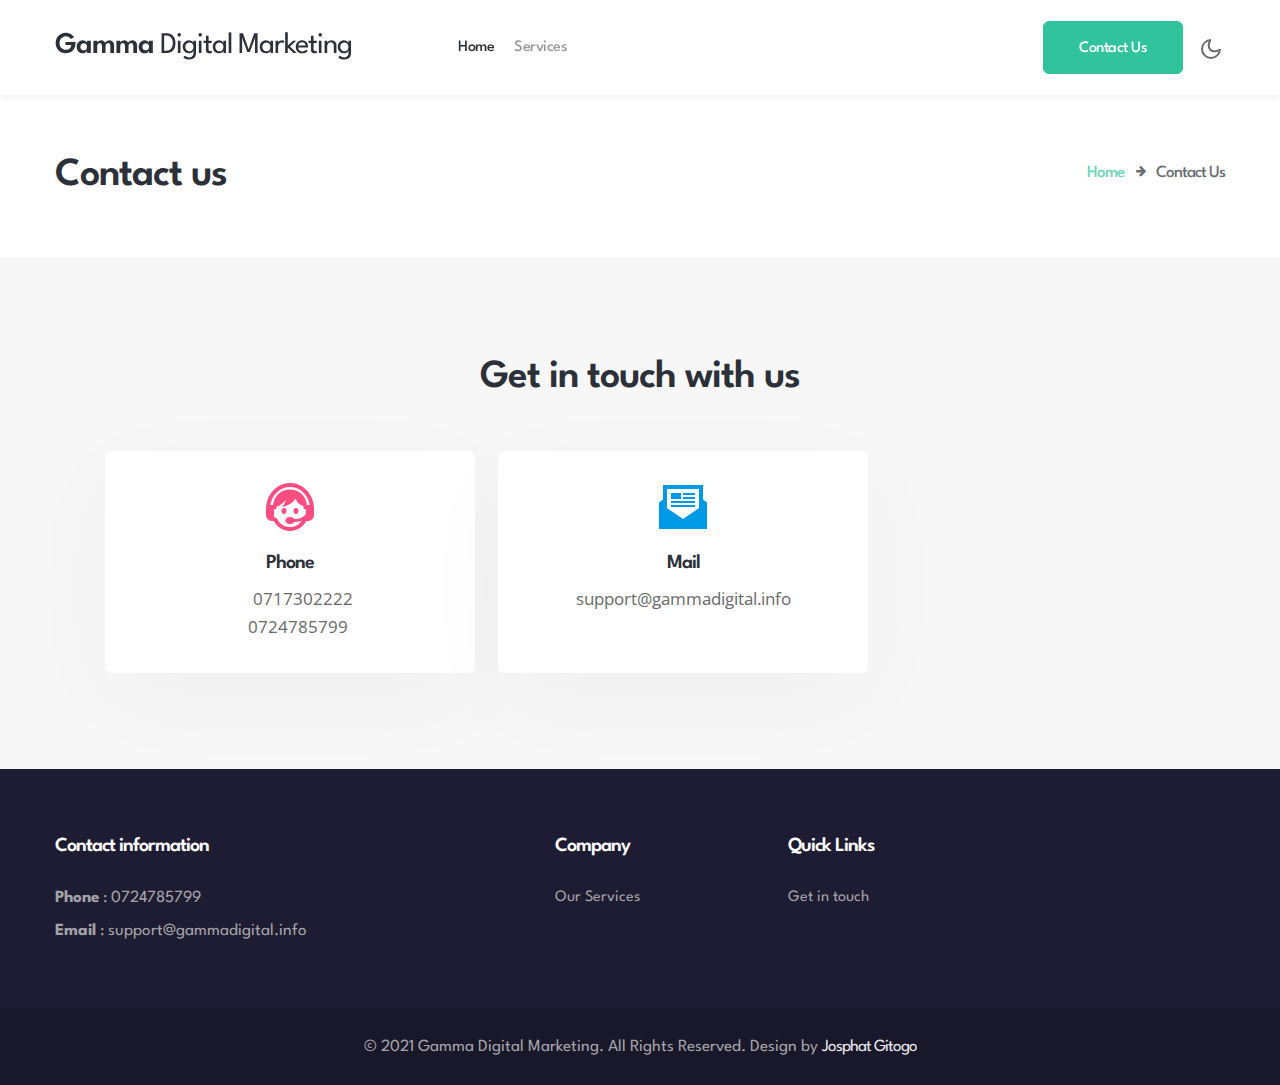
==== commit fd8fba00: "Contact Update" ====
--- a/contact.html
+++ b/contact.html
@@ -12,6 +12,7 @@
 
     <!-- Template CSS -->
     <link rel="stylesheet" href="assets/css/style-starter.css">
+    <link rel="stylesheet" href="assets/fontawesome/css/all.min.css">
 
     <title>Gamma Digital Marketing Agency</title>
 </head>
@@ -76,6 +77,7 @@
         </div>
     </section>
     <!-- //about breadcrumb -->
+
     <section class="w3l-contact-11 py-5" id="contact">
         <div class="contacts-main py-lg-5 py-md-4">
             <div class="contant11-top-bg">
@@ -86,12 +88,13 @@
                             <div class="contact-info">
                                 <img src="assets/images/support.png" alt="" class="img-fluid">
                                 <h4>Phone</h4>
-                                <p><a href="tel:+254724785799">0724785799</a></p>
+                                <p><a href="tel:+254717302222"><i class="fab fa-whatsapp mr-3"></i>0717302222</a></p>
+                                <p><a href="tel:+254724785799"><i class="fas fa-phone-alt mr-3"></i>0724785799</a></p>
                             </div>
                             <div class="contact-info">
                                 <img src="assets/images/envelope.png" alt="" class="img-fluid">
                                 <h4>Mail</h4>
-                                <p><a href="mailto:gammadma@gmail.com" class="email">gammaDMA@gmail.com</a></p>
+                                <p><a href="mailto:support@gammadigital.info" class="email">support@gammadigital.info</a></p>
                             </div>
                         </div>
                     </div>
@@ -113,7 +116,7 @@
                                     <p><strong>Phone</strong> : <a href="tel:+254724785799">0724785799</a></p>
                                 </li>
                                 <li>
-                                    <p><strong>Email</strong> : <a href="mailto:gammadma@gmail.com">gammaDMA@gmail.com</a></p>
+                                    <p><strong>Email</strong> : <a href="mailto:support@gammadigital.info">support@gammadigital.info</a></p>
                                 </li>
                             </ul>
                         </div>
--- a/assets/css/style-starter.css
+++ b/assets/css/style-starter.css
@@ -13951,9 +13951,7 @@
         padding: 6px 10px;
     }
     .mobile-position {
-        position: absolute;
-        right: 60px;
-        top: 8px;
+        display: none;
     }
     .w3l-header-4 .dropdown-menu {
         transform: translateX(0px);
@@ -13973,7 +13971,7 @@
 
 @media (max-width: 767px) {
     .w3l-header-4 h1 a.navbar-brand {
-        font-size: 30px;
+        font-size: 20px;
         line-height: 40px;
     }
 }
@@ -13986,7 +13984,7 @@
 
 @media (max-width: 480px) {
     .w3l-header-4 .navbar .navbar-brand {
-        font-size: 28px;
+        font-size: 20px;
     }
 }
 
@@ -15505,9 +15503,40 @@
     background: var(--bg-color);
     border-radius: var(--border-radius);
     box-shadow: 0 25px 98px 0 rgba(19, 19, 19, 0.03);
-    width: 110%;
-    margin-left: 50%;
-    max-width: 380px;
+}
+
+@media screen and (min-width: 1024px) {
+    .contact-info {
+        width: 370px;
+    }
+}
+
+@media screen and (min-width: 1023px) {
+    .contact-info {
+        width: 370px;
+        margin-left: 13%;
+    }
+}
+
+@media screen and (min-width: 1400px) {
+    .contact-info {
+        width: 370px;
+        margin-left: 30%;
+    }
+}
+
+@media screen and (min-width: 1600px) {
+    .contact-info {
+        width: 370px;
+        margin-left: 30%;
+    }
+}
+
+@media screen and (min-width: 1900px) {
+    .contact-info {
+        width: 370px;
+        margin-left: 30%;
+    }
 }
 
 .contact a {
@@ -15705,7 +15734,4 @@
     iframe {
         height: 300px;
     }
-}
-
-
-/*# sourceMappingURL=style-starter.css.map */+}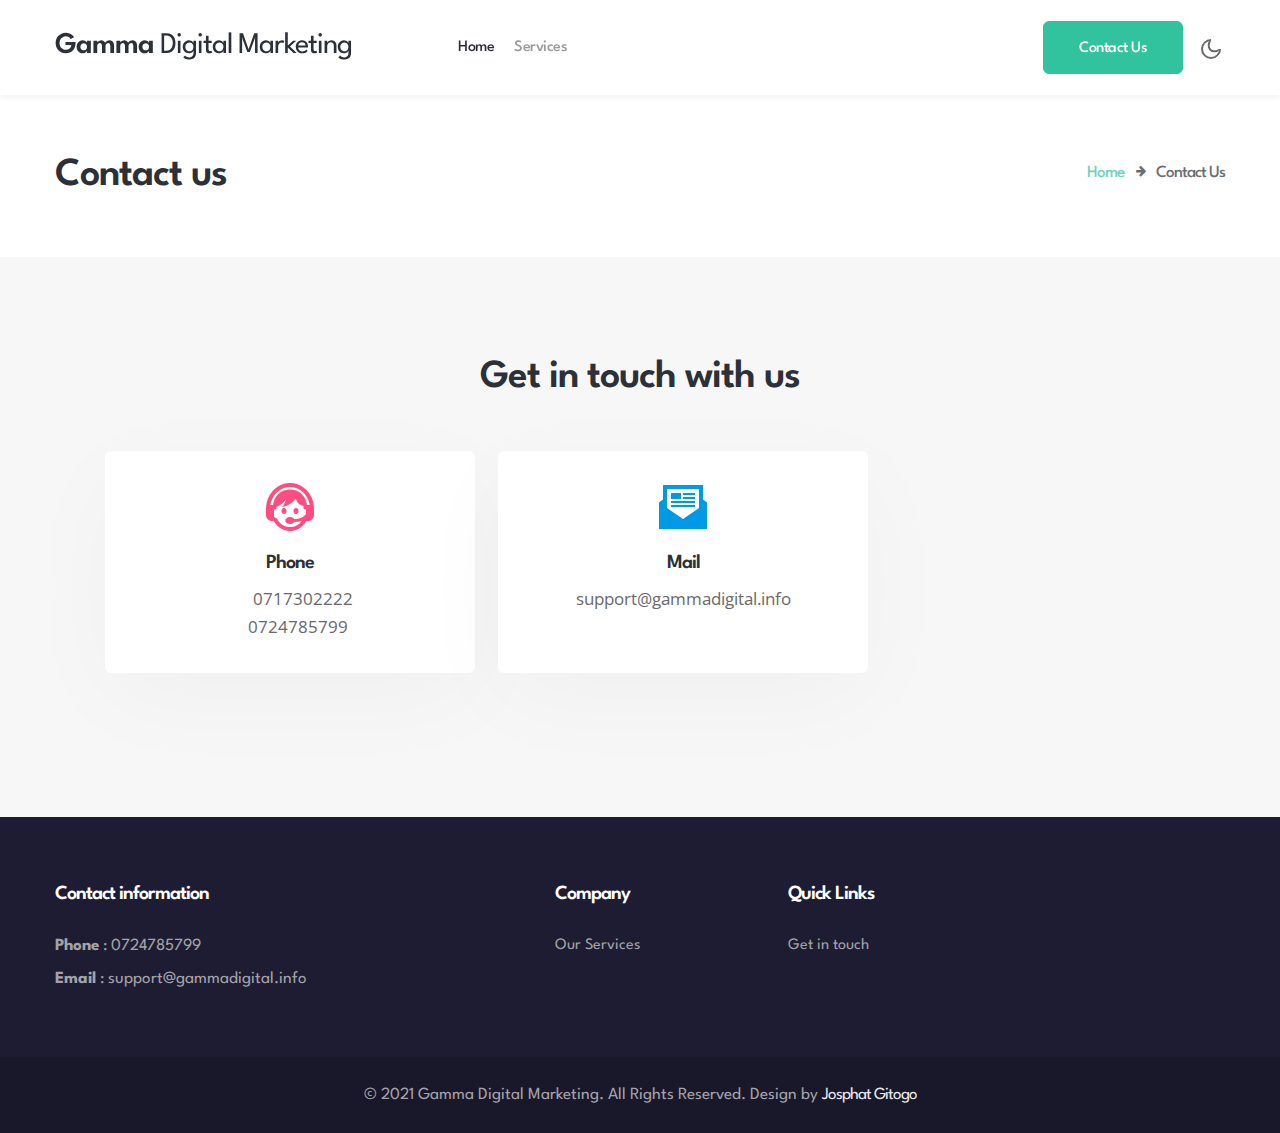
==== commit ad718614: "Minor Bugs" ====
--- a/contact.html
+++ b/contact.html
@@ -84,7 +84,7 @@
                 <div class="container">
                     <h3 class="title-big text-center mb-md-5 mb-4">Get in touch with us</h3>
                     <div class="d-grid contact section-gap">
-                        <div class="contact-info-left d-grid text-center">
+                        <div class="contact-info-left d-grid text-center mb-md-5 mb-4">
                             <div class="contact-info">
                                 <img src="assets/images/support.png" alt="" class="img-fluid">
                                 <h4>Phone</h4>
--- a/assets/css/style-starter.css
+++ b/assets/css/style-starter.css
@@ -15532,7 +15532,7 @@
     }
 }
 
-@media screen and (min-width: 1900px) {
+@media screen and (min-width: 1920px) {
     .contact-info {
         width: 370px;
         margin-left: 30%;
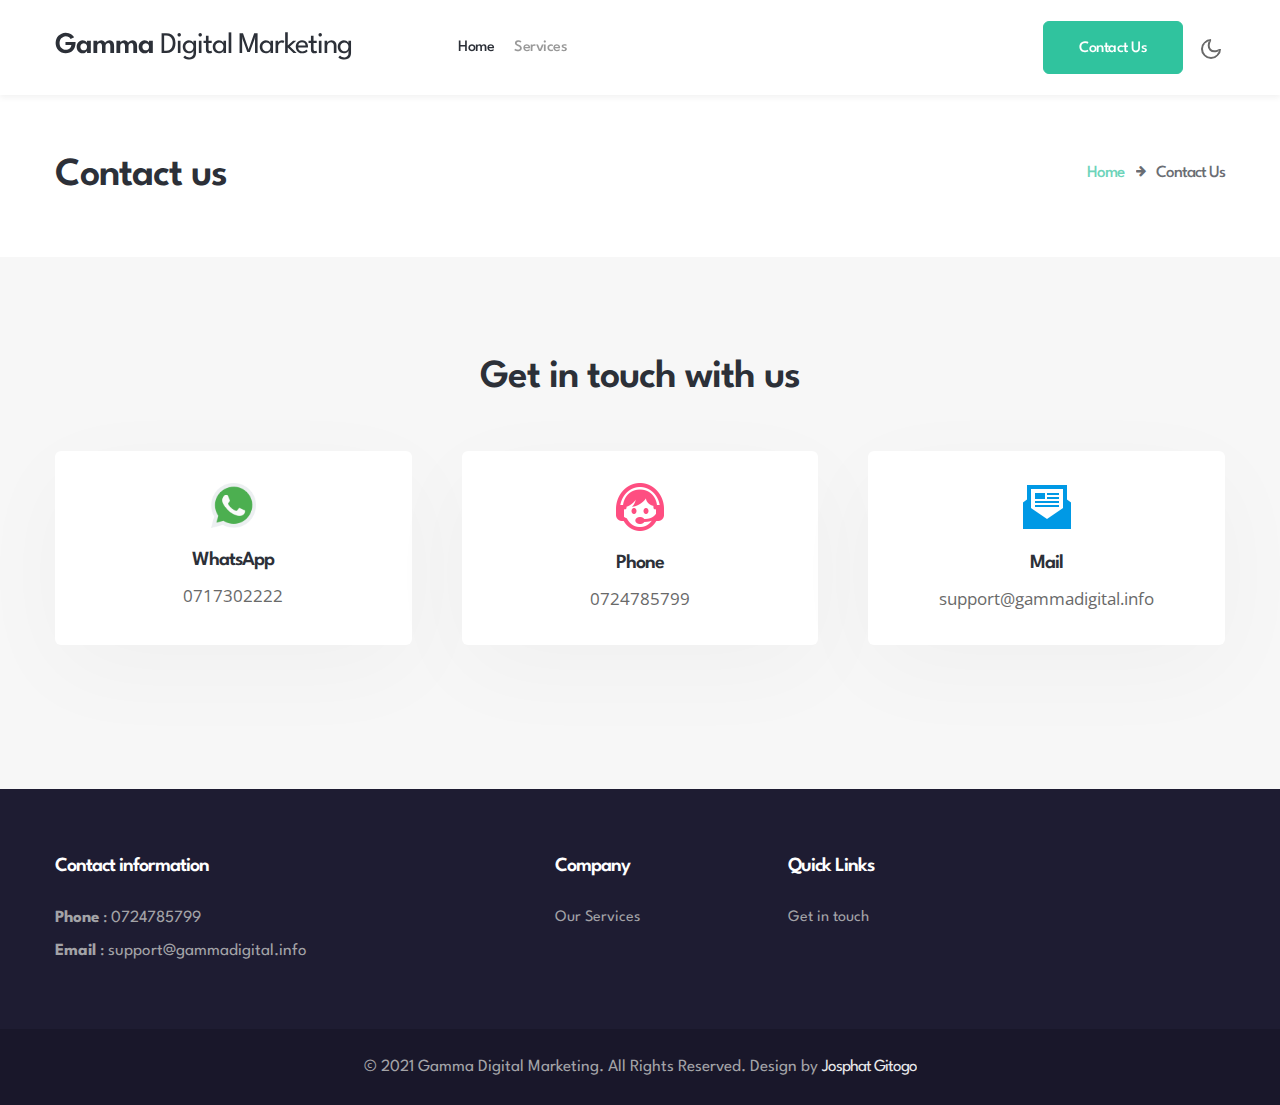
==== commit 52424694: "Added One Column on Contact" ====
--- a/contact.html
+++ b/contact.html
@@ -86,10 +86,14 @@
                     <div class="d-grid contact section-gap">
                         <div class="contact-info-left d-grid text-center mb-md-5 mb-4">
                             <div class="contact-info">
+                                <img src="assets/images/whatsapp.png" alt="" class="img-fluid" style="height: 45px;">
+                                <h4>WhatsApp</h4>
+                                <p><a href="tel:+254717302222">0717302222</a></p>
+                            </div>
+                            <div class="contact-info">
                                 <img src="assets/images/support.png" alt="" class="img-fluid">
                                 <h4>Phone</h4>
-                                <p><a href="tel:+254717302222"><i class="fab fa-whatsapp mr-3"></i>0717302222</a></p>
-                                <p><a href="tel:+254724785799"><i class="fas fa-phone-alt mr-3"></i>0724785799</a></p>
+                                <p><a href="tel:+254724785799">0724785799</a></p>
                             </div>
                             <div class="contact-info">
                                 <img src="assets/images/envelope.png" alt="" class="img-fluid">
--- a/assets/css/style-starter.css
+++ b/assets/css/style-starter.css
@@ -1,3280 +1,2271 @@
 @charset "UTF-8";
-
 /*--
 Author: W3layouts
 Author URL: http://w3layouts.com
 --*/
-
-
 /*!
  * Bootstrap v4.4.1 (https://getbootstrap.com/)
  * Copyright 2011-2019 The Bootstrap Authors
  * Copyright 2011-2019 Twitter, Inc.
  * Licensed under MIT (https://github.com/twbs/bootstrap/blob/master/LICENSE)
  */
-
 :root {
-    --blue: #007bff;
-    --indigo: #6610f2;
-    --purple: #6f42c1;
-    --pink: #e83e8c;
-    --red: #dc3545;
-    --orange: #fd7e14;
-    --yellow: #ffc107;
-    --green: #28a745;
-    --teal: #20c997;
-    --cyan: #17a2b8;
-    --white: #fff;
-    --gray: #6c757d;
-    --gray-dark: #343a40;
-    --primary: #30c39e;
-    --secondary: #6c757d;
-    --success: #28a745;
-    --info: #17a2b8;
-    --warning: #ffc107;
-    --danger: #dc3545;
-    --light: #f8f9fa;
-    --dark: #343a40;
-    --breakpoint-xs: 0;
-    --breakpoint-sm: 576px;
-    --breakpoint-md: 768px;
-    --breakpoint-lg: 992px;
-    --breakpoint-xl: 1200px;
-    --font-family-sans-serif: -apple-system, BlinkMacSystemFont, "Segoe UI", Roboto, "Helvetica Neue", Arial, "Noto Sans", sans-serif, "Apple Color Emoji", "Segoe UI Emoji", "Segoe UI Symbol", "Noto Color Emoji";
-    --font-family-monospace: SFMono-Regular, Menlo, Monaco, Consolas, "Liberation Mono", "Courier New", monospace;
-}
+  --blue: #007bff;
+  --indigo: #6610f2;
+  --purple: #6f42c1;
+  --pink: #e83e8c;
+  --red: #dc3545;
+  --orange: #fd7e14;
+  --yellow: #ffc107;
+  --green: #28a745;
+  --teal: #20c997;
+  --cyan: #17a2b8;
+  --white: #fff;
+  --gray: #6c757d;
+  --gray-dark: #343a40;
+  --primary: #30c39e;
+  --secondary: #6c757d;
+  --success: #28a745;
+  --info: #17a2b8;
+  --warning: #ffc107;
+  --danger: #dc3545;
+  --light: #f8f9fa;
+  --dark: #343a40;
+  --breakpoint-xs: 0;
+  --breakpoint-sm: 576px;
+  --breakpoint-md: 768px;
+  --breakpoint-lg: 992px;
+  --breakpoint-xl: 1200px;
+  --font-family-sans-serif: -apple-system, BlinkMacSystemFont, "Segoe UI", Roboto, "Helvetica Neue", Arial, "Noto Sans", sans-serif, "Apple Color Emoji", "Segoe UI Emoji", "Segoe UI Symbol", "Noto Color Emoji";
+  --font-family-monospace: SFMono-Regular, Menlo, Monaco, Consolas, "Liberation Mono", "Courier New", monospace; }
 
 *,
 *::before,
 *::after {
-    box-sizing: border-box;
-}
+  box-sizing: border-box; }
 
 html {
-    font-family: sans-serif;
-    line-height: 1.15;
-    -webkit-text-size-adjust: 100%;
-    -webkit-tap-highlight-color: rgba(0, 0, 0, 0);
-}
-
-article,
-aside,
-figcaption,
-figure,
-footer,
-header,
-hgroup,
-main,
-nav,
-section {
-    display: block;
-}
+  font-family: sans-serif;
+  line-height: 1.15;
+  -webkit-text-size-adjust: 100%;
+  -webkit-tap-highlight-color: rgba(0, 0, 0, 0); }
+
+article, aside, figcaption, figure, footer, header, hgroup, main, nav, section {
+  display: block; }
 
 body {
-    margin: 0;
-    font-family: -apple-system, BlinkMacSystemFont, "Segoe UI", Roboto, "Helvetica Neue", Arial, "Noto Sans", sans-serif, "Apple Color Emoji", "Segoe UI Emoji", "Segoe UI Symbol", "Noto Color Emoji";
-    font-size: 1rem;
-    font-weight: 400;
-    line-height: 1.5;
-    color: #212529;
-    text-align: left;
-    background-color: #fff;
-}
+  margin: 0;
+  font-family: -apple-system, BlinkMacSystemFont, "Segoe UI", Roboto, "Helvetica Neue", Arial, "Noto Sans", sans-serif, "Apple Color Emoji", "Segoe UI Emoji", "Segoe UI Symbol", "Noto Color Emoji";
+  font-size: 1rem;
+  font-weight: 400;
+  line-height: 1.5;
+  color: #212529;
+  text-align: left;
+  background-color: #fff; }
 
 [tabindex="-1"]:focus:not(:focus-visible) {
-    outline: 0 !important;
-}
+  outline: 0 !important; }
 
 hr {
-    box-sizing: content-box;
-    height: 0;
-    overflow: visible;
-}
-
-h1,
-h2,
-h3,
-h4,
-h5,
-h6 {
-    margin-top: 0;
-    margin-bottom: 0.5rem;
-}
+  box-sizing: content-box;
+  height: 0;
+  overflow: visible; }
+
+h1, h2, h3, h4, h5, h6 {
+  margin-top: 0;
+  margin-bottom: 0.5rem; }
 
 p {
-    margin-top: 0;
-    margin-bottom: 1rem;
-}
+  margin-top: 0;
+  margin-bottom: 1rem; }
 
 abbr[title],
 abbr[data-original-title] {
-    text-decoration: underline;
-    -webkit-text-decoration: underline dotted;
-    text-decoration: underline dotted;
-    cursor: help;
-    border-bottom: 0;
-    -webkit-text-decoration-skip-ink: none;
-    text-decoration-skip-ink: none;
-}
+  text-decoration: underline;
+  -webkit-text-decoration: underline dotted;
+          text-decoration: underline dotted;
+  cursor: help;
+  border-bottom: 0;
+  -webkit-text-decoration-skip-ink: none;
+          text-decoration-skip-ink: none; }
 
 address {
-    margin-bottom: 1rem;
-    font-style: normal;
-    line-height: inherit;
-}
+  margin-bottom: 1rem;
+  font-style: normal;
+  line-height: inherit; }
 
 ol,
 ul,
 dl {
-    margin-top: 0;
-    margin-bottom: 1rem;
-}
+  margin-top: 0;
+  margin-bottom: 1rem; }
 
 ol ol,
 ul ul,
 ol ul,
 ul ol {
-    margin-bottom: 0;
-}
+  margin-bottom: 0; }
 
 dt {
-    font-weight: 700;
-}
+  font-weight: 700; }
 
 dd {
-    margin-bottom: .5rem;
-    margin-left: 0;
-}
+  margin-bottom: .5rem;
+  margin-left: 0; }
 
 blockquote {
-    margin: 0 0 1rem;
-}
+  margin: 0 0 1rem; }
 
 b,
 strong {
-    font-weight: bolder;
-}
+  font-weight: bolder; }
 
 small {
-    font-size: 80%;
-}
+  font-size: 80%; }
 
 sub,
 sup {
-    position: relative;
-    font-size: 75%;
-    line-height: 0;
-    vertical-align: baseline;
-}
+  position: relative;
+  font-size: 75%;
+  line-height: 0;
+  vertical-align: baseline; }
 
 sub {
-    bottom: -.25em;
-}
+  bottom: -.25em; }
 
 sup {
-    top: -.5em;
-}
+  top: -.5em; }
 
 a {
-    color: #30c39e;
-    text-decoration: none;
-    background-color: transparent;
-}
-
-a:hover {
+  color: #30c39e;
+  text-decoration: none;
+  background-color: transparent; }
+  a:hover {
     color: #21866c;
-    text-decoration: underline;
-}
+    text-decoration: underline; }
 
 a:not([href]) {
+  color: inherit;
+  text-decoration: none; }
+  a:not([href]):hover {
     color: inherit;
-    text-decoration: none;
-}
-
-a:not([href]):hover {
-    color: inherit;
-    text-decoration: none;
-}
+    text-decoration: none; }
 
 pre,
 code,
 kbd,
 samp {
-    font-family: SFMono-Regular, Menlo, Monaco, Consolas, "Liberation Mono", "Courier New", monospace;
-    font-size: 1em;
-}
+  font-family: SFMono-Regular, Menlo, Monaco, Consolas, "Liberation Mono", "Courier New", monospace;
+  font-size: 1em; }
 
 pre {
-    margin-top: 0;
-    margin-bottom: 1rem;
-    overflow: auto;
-}
+  margin-top: 0;
+  margin-bottom: 1rem;
+  overflow: auto; }
 
 figure {
-    margin: 0 0 1rem;
-}
+  margin: 0 0 1rem; }
 
 img {
-    vertical-align: middle;
-    border-style: none;
-}
+  vertical-align: middle;
+  border-style: none; }
 
 svg {
-    overflow: hidden;
-    vertical-align: middle;
-}
+  overflow: hidden;
+  vertical-align: middle; }
 
 table {
-    border-collapse: collapse;
-}
+  border-collapse: collapse; }
 
 caption {
-    padding-top: 0.75rem;
-    padding-bottom: 0.75rem;
-    color: #6c757d;
-    text-align: left;
-    caption-side: bottom;
-}
+  padding-top: 0.75rem;
+  padding-bottom: 0.75rem;
+  color: #6c757d;
+  text-align: left;
+  caption-side: bottom; }
 
 th {
-    text-align: inherit;
-}
+  text-align: inherit; }
 
 label {
-    display: inline-block;
-    margin-bottom: 0.5rem;
-}
+  display: inline-block;
+  margin-bottom: 0.5rem; }
 
 button {
-    border-radius: 0;
-}
+  border-radius: 0; }
 
 button:focus {
-    outline: 1px dotted;
-    outline: 5px auto -webkit-focus-ring-color;
-}
+  outline: 1px dotted;
+  outline: 5px auto -webkit-focus-ring-color; }
 
 input,
 button,
 select,
 optgroup,
 textarea {
-    margin: 0;
-    font-family: inherit;
-    font-size: inherit;
-    line-height: inherit;
-}
+  margin: 0;
+  font-family: inherit;
+  font-size: inherit;
+  line-height: inherit; }
 
 button,
 input {
-    overflow: visible;
-}
+  overflow: visible; }
 
 button,
 select {
-    text-transform: none;
-}
+  text-transform: none; }
 
 select {
-    word-wrap: normal;
-}
+  word-wrap: normal; }
 
 button,
 [type="button"],
 [type="reset"],
 [type="submit"] {
-    -webkit-appearance: button;
-}
+  -webkit-appearance: button; }
 
 button:not(:disabled),
 [type="button"]:not(:disabled),
 [type="reset"]:not(:disabled),
 [type="submit"]:not(:disabled) {
-    cursor: pointer;
-}
+  cursor: pointer; }
 
 button::-moz-focus-inner,
 [type="button"]::-moz-focus-inner,
 [type="reset"]::-moz-focus-inner,
 [type="submit"]::-moz-focus-inner {
-    padding: 0;
-    border-style: none;
-}
+  padding: 0;
+  border-style: none; }
 
 input[type="radio"],
 input[type="checkbox"] {
-    box-sizing: border-box;
-    padding: 0;
-}
+  box-sizing: border-box;
+  padding: 0; }
 
 input[type="date"],
 input[type="time"],
 input[type="datetime-local"],
 input[type="month"] {
-    -webkit-appearance: listbox;
-}
+  -webkit-appearance: listbox; }
 
 textarea {
-    overflow: auto;
-    resize: vertical;
-}
+  overflow: auto;
+  resize: vertical; }
 
 fieldset {
-    min-width: 0;
-    padding: 0;
-    margin: 0;
-    border: 0;
-}
+  min-width: 0;
+  padding: 0;
+  margin: 0;
+  border: 0; }
 
 legend {
-    display: block;
-    width: 100%;
-    max-width: 100%;
-    padding: 0;
-    margin-bottom: .5rem;
-    font-size: 1.5rem;
-    line-height: inherit;
-    color: inherit;
-    white-space: normal;
-}
-
-@media (max-width: 1200px) {
+  display: block;
+  width: 100%;
+  max-width: 100%;
+  padding: 0;
+  margin-bottom: .5rem;
+  font-size: 1.5rem;
+  line-height: inherit;
+  color: inherit;
+  white-space: normal; }
+  @media (max-width: 1200px) {
     legend {
-        font-size: calc(1.275rem + 0.3vw);
-    }
-}
+      font-size: calc(1.275rem + 0.3vw) ; } }
 
 progress {
-    vertical-align: baseline;
-}
+  vertical-align: baseline; }
 
 [type="number"]::-webkit-inner-spin-button,
 [type="number"]::-webkit-outer-spin-button {
-    height: auto;
-}
+  height: auto; }
 
 [type="search"] {
-    outline-offset: -2px;
-    -webkit-appearance: none;
-}
+  outline-offset: -2px;
+  -webkit-appearance: none; }
 
 [type="search"]::-webkit-search-decoration {
-    -webkit-appearance: none;
-}
+  -webkit-appearance: none; }
 
 ::-webkit-file-upload-button {
-    font: inherit;
-    -webkit-appearance: button;
-}
+  font: inherit;
+  -webkit-appearance: button; }
 
 output {
-    display: inline-block;
-}
+  display: inline-block; }
 
 summary {
-    display: list-item;
-    cursor: pointer;
-}
+  display: list-item;
+  cursor: pointer; }
 
 template {
-    display: none;
-}
+  display: none; }
 
 [hidden] {
-    display: none !important;
-}
-
-h1,
-h2,
-h3,
-h4,
-h5,
-h6,
-.h1,
-.h2,
-.h3,
-.h4,
-.h5,
-.h6 {
-    margin-bottom: 0.5rem;
-    font-weight: 500;
-    line-height: 1.2;
-}
-
-h1,
-.h1 {
-    font-size: 2.5rem;
-}
-
-@media (max-width: 1200px) {
-    h1,
-    .h1 {
-        font-size: calc(1.375rem + 1.5vw);
-    }
-}
-
-h2,
-.h2 {
-    font-size: 2rem;
-}
-
-@media (max-width: 1200px) {
-    h2,
-    .h2 {
-        font-size: calc(1.325rem + 0.9vw);
-    }
-}
-
-h3,
-.h3 {
-    font-size: 1.75rem;
-}
-
-@media (max-width: 1200px) {
-    h3,
-    .h3 {
-        font-size: calc(1.3rem + 0.6vw);
-    }
-}
-
-h4,
-.h4 {
-    font-size: 1.5rem;
-}
-
-@media (max-width: 1200px) {
-    h4,
-    .h4 {
-        font-size: calc(1.275rem + 0.3vw);
-    }
-}
-
-h5,
-.h5 {
-    font-size: 1.25rem;
-}
-
-h6,
-.h6 {
-    font-size: 1rem;
-}
+  display: none !important; }
+
+h1, h2, h3, h4, h5, h6,
+.h1, .h2, .h3, .h4, .h5, .h6 {
+  margin-bottom: 0.5rem;
+  font-weight: 500;
+  line-height: 1.2; }
+
+h1, .h1 {
+  font-size: 2.5rem; }
+  @media (max-width: 1200px) {
+    h1, .h1 {
+      font-size: calc(1.375rem + 1.5vw) ; } }
+
+h2, .h2 {
+  font-size: 2rem; }
+  @media (max-width: 1200px) {
+    h2, .h2 {
+      font-size: calc(1.325rem + 0.9vw) ; } }
+
+h3, .h3 {
+  font-size: 1.75rem; }
+  @media (max-width: 1200px) {
+    h3, .h3 {
+      font-size: calc(1.3rem + 0.6vw) ; } }
+
+h4, .h4 {
+  font-size: 1.5rem; }
+  @media (max-width: 1200px) {
+    h4, .h4 {
+      font-size: calc(1.275rem + 0.3vw) ; } }
+
+h5, .h5 {
+  font-size: 1.25rem; }
+
+h6, .h6 {
+  font-size: 1rem; }
 
 .lead {
-    font-size: 1.25rem;
-    font-weight: 300;
-}
+  font-size: 1.25rem;
+  font-weight: 300; }
 
 .display-1 {
-    font-size: 6rem;
-    font-weight: 300;
-    line-height: 1.2;
-}
-
-@media (max-width: 1200px) {
+  font-size: 6rem;
+  font-weight: 300;
+  line-height: 1.2; }
+  @media (max-width: 1200px) {
     .display-1 {
-        font-size: calc(1.725rem + 5.7vw);
-    }
-}
+      font-size: calc(1.725rem + 5.7vw) ; } }
 
 .display-2 {
-    font-size: 5.5rem;
-    font-weight: 300;
-    line-height: 1.2;
-}
-
-@media (max-width: 1200px) {
+  font-size: 5.5rem;
+  font-weight: 300;
+  line-height: 1.2; }
+  @media (max-width: 1200px) {
     .display-2 {
-        font-size: calc(1.675rem + 5.1vw);
-    }
-}
+      font-size: calc(1.675rem + 5.1vw) ; } }
 
 .display-3 {
-    font-size: 4.5rem;
-    font-weight: 300;
-    line-height: 1.2;
-}
-
-@media (max-width: 1200px) {
+  font-size: 4.5rem;
+  font-weight: 300;
+  line-height: 1.2; }
+  @media (max-width: 1200px) {
     .display-3 {
-        font-size: calc(1.575rem + 3.9vw);
-    }
-}
+      font-size: calc(1.575rem + 3.9vw) ; } }
 
 .display-4 {
-    font-size: 3.5rem;
-    font-weight: 300;
-    line-height: 1.2;
-}
-
-@media (max-width: 1200px) {
+  font-size: 3.5rem;
+  font-weight: 300;
+  line-height: 1.2; }
+  @media (max-width: 1200px) {
     .display-4 {
-        font-size: calc(1.475rem + 2.7vw);
-    }
-}
+      font-size: calc(1.475rem + 2.7vw) ; } }
 
 hr {
-    margin-top: 1rem;
-    margin-bottom: 1rem;
-    border: 0;
-    border-top: 1px solid rgba(0, 0, 0, 0.1);
-}
+  margin-top: 1rem;
+  margin-bottom: 1rem;
+  border: 0;
+  border-top: 1px solid rgba(0, 0, 0, 0.1); }
 
 small,
 .small {
-    font-size: 80%;
-    font-weight: 400;
-}
+  font-size: 80%;
+  font-weight: 400; }
 
 mark,
 .mark {
-    padding: 0.2em;
-    background-color: #fcf8e3;
-}
+  padding: 0.2em;
+  background-color: #fcf8e3; }
 
 .list-unstyled {
-    padding-left: 0;
-    list-style: none;
-}
+  padding-left: 0;
+  list-style: none; }
 
 .list-inline {
-    padding-left: 0;
-    list-style: none;
-}
+  padding-left: 0;
+  list-style: none; }
 
 .list-inline-item {
-    display: inline-block;
-}
-
-.list-inline-item:not(:last-child) {
-    margin-right: 0.5rem;
-}
+  display: inline-block; }
+  .list-inline-item:not(:last-child) {
+    margin-right: 0.5rem; }
 
 .initialism {
-    font-size: 90%;
-    text-transform: uppercase;
-}
+  font-size: 90%;
+  text-transform: uppercase; }
 
 .blockquote {
-    margin-bottom: 1rem;
-    font-size: 1.25rem;
-}
+  margin-bottom: 1rem;
+  font-size: 1.25rem; }
 
 .blockquote-footer {
-    display: block;
-    font-size: 80%;
-    color: #6c757d;
-}
-
-.blockquote-footer::before {
-    content: "\2014\00A0";
-}
+  display: block;
+  font-size: 80%;
+  color: #6c757d; }
+  .blockquote-footer::before {
+    content: "\2014\00A0"; }
 
 .img-fluid {
-    max-width: 100%;
-    height: auto;
-}
+  max-width: 100%;
+  height: auto; }
 
 .img-thumbnail {
-    padding: 0.25rem;
-    background-color: #fff;
-    border: 1px solid #dee2e6;
-    border-radius: 0.25rem;
-    max-width: 100%;
-    height: auto;
-}
+  padding: 0.25rem;
+  background-color: #fff;
+  border: 1px solid #dee2e6;
+  border-radius: 0.25rem;
+  max-width: 100%;
+  height: auto; }
 
 .figure {
-    display: inline-block;
-}
+  display: inline-block; }
 
 .figure-img {
-    margin-bottom: 0.5rem;
-    line-height: 1;
-}
+  margin-bottom: 0.5rem;
+  line-height: 1; }
 
 .figure-caption {
-    font-size: 90%;
-    color: #6c757d;
-}
+  font-size: 90%;
+  color: #6c757d; }
 
 code {
-    font-size: 87.5%;
-    color: #e83e8c;
-    word-wrap: break-word;
-}
-
-a>code {
-    color: inherit;
-}
+  font-size: 87.5%;
+  color: #e83e8c;
+  word-wrap: break-word; }
+  a > code {
+    color: inherit; }
 
 kbd {
-    padding: 0.2rem 0.4rem;
-    font-size: 87.5%;
-    color: #fff;
-    background-color: #212529;
-    border-radius: 0.2rem;
-}
-
-kbd kbd {
+  padding: 0.2rem 0.4rem;
+  font-size: 87.5%;
+  color: #fff;
+  background-color: #212529;
+  border-radius: 0.2rem; }
+  kbd kbd {
     padding: 0;
     font-size: 100%;
-    font-weight: 700;
-}
+    font-weight: 700; }
 
 pre {
-    display: block;
-    font-size: 87.5%;
-    color: #212529;
-}
-
-pre code {
+  display: block;
+  font-size: 87.5%;
+  color: #212529; }
+  pre code {
     font-size: inherit;
     color: inherit;
-    word-break: normal;
-}
+    word-break: normal; }
 
 .pre-scrollable {
-    max-height: 340px;
-    overflow-y: scroll;
-}
+  max-height: 340px;
+  overflow-y: scroll; }
 
 .container {
-    width: 100%;
-    padding-right: 15px;
-    padding-left: 15px;
-    margin-right: auto;
-    margin-left: auto;
-}
+  width: 100%;
+  padding-right: 15px;
+  padding-left: 15px;
+  margin-right: auto;
+  margin-left: auto; }
+  @media (min-width: 576px) {
+    .container {
+      max-width: 540px; } }
+  @media (min-width: 768px) {
+    .container {
+      max-width: 720px; } }
+  @media (min-width: 992px) {
+    .container {
+      max-width: 960px; } }
+  @media (min-width: 1200px) {
+    .container {
+      max-width: 1140px; } }
+
+.container-fluid, .container-sm, .container-md, .container-lg, .container-xl {
+  width: 100%;
+  padding-right: 15px;
+  padding-left: 15px;
+  margin-right: auto;
+  margin-left: auto; }
 
 @media (min-width: 576px) {
-    .container {
-        max-width: 540px;
-    }
-}
+  .container, .container-sm {
+    max-width: 540px; } }
 
 @media (min-width: 768px) {
-    .container {
-        max-width: 720px;
-    }
-}
+  .container, .container-sm, .container-md {
+    max-width: 720px; } }
 
 @media (min-width: 992px) {
-    .container {
-        max-width: 960px;
-    }
-}
+  .container, .container-sm, .container-md, .container-lg {
+    max-width: 960px; } }
 
 @media (min-width: 1200px) {
-    .container {
-        max-width: 1140px;
-    }
-}
-
-.container-fluid,
-.container-sm,
-.container-md,
-.container-lg,
-.container-xl {
-    width: 100%;
-    padding-right: 15px;
-    padding-left: 15px;
-    margin-right: auto;
-    margin-left: auto;
-}
+  .container, .container-sm, .container-md, .container-lg, .container-xl {
+    max-width: 1140px; } }
+
+.row {
+  display: flex;
+  flex-wrap: wrap;
+  margin-right: -15px;
+  margin-left: -15px; }
+
+.no-gutters {
+  margin-right: 0;
+  margin-left: 0; }
+  .no-gutters > .col,
+  .no-gutters > [class*="col-"] {
+    padding-right: 0;
+    padding-left: 0; }
+
+.col-1, .col-2, .col-3, .col-4, .col-5, .col-6, .col-7, .col-8, .col-9, .col-10, .col-11, .col-12, .col,
+.col-auto, .col-sm-1, .col-sm-2, .col-sm-3, .col-sm-4, .col-sm-5, .col-sm-6, .col-sm-7, .col-sm-8, .col-sm-9, .col-sm-10, .col-sm-11, .col-sm-12, .col-sm,
+.col-sm-auto, .col-md-1, .col-md-2, .col-md-3, .col-md-4, .col-md-5, .col-md-6, .col-md-7, .col-md-8, .col-md-9, .col-md-10, .col-md-11, .col-md-12, .col-md,
+.col-md-auto, .col-lg-1, .col-lg-2, .col-lg-3, .col-lg-4, .col-lg-5, .col-lg-6, .col-lg-7, .col-lg-8, .col-lg-9, .col-lg-10, .col-lg-11, .col-lg-12, .col-lg,
+.col-lg-auto, .col-xl-1, .col-xl-2, .col-xl-3, .col-xl-4, .col-xl-5, .col-xl-6, .col-xl-7, .col-xl-8, .col-xl-9, .col-xl-10, .col-xl-11, .col-xl-12, .col-xl,
+.col-xl-auto {
+  position: relative;
+  width: 100%;
+  padding-right: 15px;
+  padding-left: 15px; }
+
+.col {
+  flex-basis: 0;
+  flex-grow: 1;
+  max-width: 100%; }
+
+.row-cols-1 > * {
+  flex: 0 0 100%;
+  max-width: 100%; }
+
+.row-cols-2 > * {
+  flex: 0 0 50%;
+  max-width: 50%; }
+
+.row-cols-3 > * {
+  flex: 0 0 33.33333%;
+  max-width: 33.33333%; }
+
+.row-cols-4 > * {
+  flex: 0 0 25%;
+  max-width: 25%; }
+
+.row-cols-5 > * {
+  flex: 0 0 20%;
+  max-width: 20%; }
+
+.row-cols-6 > * {
+  flex: 0 0 16.66667%;
+  max-width: 16.66667%; }
+
+.col-auto {
+  flex: 0 0 auto;
+  width: auto;
+  max-width: 100%; }
+
+.col-1 {
+  flex: 0 0 8.33333%;
+  max-width: 8.33333%; }
+
+.col-2 {
+  flex: 0 0 16.66667%;
+  max-width: 16.66667%; }
+
+.col-3 {
+  flex: 0 0 25%;
+  max-width: 25%; }
+
+.col-4 {
+  flex: 0 0 33.33333%;
+  max-width: 33.33333%; }
+
+.col-5 {
+  flex: 0 0 41.66667%;
+  max-width: 41.66667%; }
+
+.col-6 {
+  flex: 0 0 50%;
+  max-width: 50%; }
+
+.col-7 {
+  flex: 0 0 58.33333%;
+  max-width: 58.33333%; }
+
+.col-8 {
+  flex: 0 0 66.66667%;
+  max-width: 66.66667%; }
+
+.col-9 {
+  flex: 0 0 75%;
+  max-width: 75%; }
+
+.col-10 {
+  flex: 0 0 83.33333%;
+  max-width: 83.33333%; }
+
+.col-11 {
+  flex: 0 0 91.66667%;
+  max-width: 91.66667%; }
+
+.col-12 {
+  flex: 0 0 100%;
+  max-width: 100%; }
+
+.order-first {
+  order: -1; }
+
+.order-last {
+  order: 13; }
+
+.order-0 {
+  order: 0; }
+
+.order-1 {
+  order: 1; }
+
+.order-2 {
+  order: 2; }
+
+.order-3 {
+  order: 3; }
+
+.order-4 {
+  order: 4; }
+
+.order-5 {
+  order: 5; }
+
+.order-6 {
+  order: 6; }
+
+.order-7 {
+  order: 7; }
+
+.order-8 {
+  order: 8; }
+
+.order-9 {
+  order: 9; }
+
+.order-10 {
+  order: 10; }
+
+.order-11 {
+  order: 11; }
+
+.order-12 {
+  order: 12; }
+
+.offset-1 {
+  margin-left: 8.33333%; }
+
+.offset-2 {
+  margin-left: 16.66667%; }
+
+.offset-3 {
+  margin-left: 25%; }
+
+.offset-4 {
+  margin-left: 33.33333%; }
+
+.offset-5 {
+  margin-left: 41.66667%; }
+
+.offset-6 {
+  margin-left: 50%; }
+
+.offset-7 {
+  margin-left: 58.33333%; }
+
+.offset-8 {
+  margin-left: 66.66667%; }
+
+.offset-9 {
+  margin-left: 75%; }
+
+.offset-10 {
+  margin-left: 83.33333%; }
+
+.offset-11 {
+  margin-left: 91.66667%; }
 
 @media (min-width: 576px) {
-    .container,
-    .container-sm {
-        max-width: 540px;
-    }
-}
-
-@media (min-width: 768px) {
-    .container,
-    .container-sm,
-    .container-md {
-        max-width: 720px;
-    }
-}
-
-@media (min-width: 992px) {
-    .container,
-    .container-sm,
-    .container-md,
-    .container-lg {
-        max-width: 960px;
-    }
-}
-
-@media (min-width: 1200px) {
-    .container,
-    .container-sm,
-    .container-md,
-    .container-lg,
-    .container-xl {
-        max-width: 1140px;
-    }
-}
-
-.row {
-    display: flex;
-    flex-wrap: wrap;
-    margin-right: -15px;
-    margin-left: -15px;
-}
-
-.no-gutters {
-    margin-right: 0;
-    margin-left: 0;
-}
-
-.no-gutters>.col,
-.no-gutters>[class*="col-"] {
-    padding-right: 0;
-    padding-left: 0;
-}
-
-.col-1,
-.col-2,
-.col-3,
-.col-4,
-.col-5,
-.col-6,
-.col-7,
-.col-8,
-.col-9,
-.col-10,
-.col-11,
-.col-12,
-.col,
-.col-auto,
-.col-sm-1,
-.col-sm-2,
-.col-sm-3,
-.col-sm-4,
-.col-sm-5,
-.col-sm-6,
-.col-sm-7,
-.col-sm-8,
-.col-sm-9,
-.col-sm-10,
-.col-sm-11,
-.col-sm-12,
-.col-sm,
-.col-sm-auto,
-.col-md-1,
-.col-md-2,
-.col-md-3,
-.col-md-4,
-.col-md-5,
-.col-md-6,
-.col-md-7,
-.col-md-8,
-.col-md-9,
-.col-md-10,
-.col-md-11,
-.col-md-12,
-.col-md,
-.col-md-auto,
-.col-lg-1,
-.col-lg-2,
-.col-lg-3,
-.col-lg-4,
-.col-lg-5,
-.col-lg-6,
-.col-lg-7,
-.col-lg-8,
-.col-lg-9,
-.col-lg-10,
-.col-lg-11,
-.col-lg-12,
-.col-lg,
-.col-lg-auto,
-.col-xl-1,
-.col-xl-2,
-.col-xl-3,
-.col-xl-4,
-.col-xl-5,
-.col-xl-6,
-.col-xl-7,
-.col-xl-8,
-.col-xl-9,
-.col-xl-10,
-.col-xl-11,
-.col-xl-12,
-.col-xl,
-.col-xl-auto {
-    position: relative;
-    width: 100%;
-    padding-right: 15px;
-    padding-left: 15px;
-}
-
-.col {
+  .col-sm {
     flex-basis: 0;
     flex-grow: 1;
-    max-width: 100%;
-}
-
-.row-cols-1>* {
+    max-width: 100%; }
+  .row-cols-sm-1 > * {
     flex: 0 0 100%;
-    max-width: 100%;
-}
-
-.row-cols-2>* {
+    max-width: 100%; }
+  .row-cols-sm-2 > * {
     flex: 0 0 50%;
-    max-width: 50%;
-}
-
-.row-cols-3>* {
+    max-width: 50%; }
+  .row-cols-sm-3 > * {
     flex: 0 0 33.33333%;
-    max-width: 33.33333%;
-}
-
-.row-cols-4>* {
+    max-width: 33.33333%; }
+  .row-cols-sm-4 > * {
     flex: 0 0 25%;
-    max-width: 25%;
-}
-
-.row-cols-5>* {
+    max-width: 25%; }
+  .row-cols-sm-5 > * {
     flex: 0 0 20%;
-    max-width: 20%;
-}
-
-.row-cols-6>* {
+    max-width: 20%; }
+  .row-cols-sm-6 > * {
     flex: 0 0 16.66667%;
-    max-width: 16.66667%;
-}
-
-.col-auto {
+    max-width: 16.66667%; }
+  .col-sm-auto {
     flex: 0 0 auto;
     width: auto;
-    max-width: 100%;
-}
-
-.col-1 {
+    max-width: 100%; }
+  .col-sm-1 {
     flex: 0 0 8.33333%;
-    max-width: 8.33333%;
-}
-
-.col-2 {
+    max-width: 8.33333%; }
+  .col-sm-2 {
     flex: 0 0 16.66667%;
-    max-width: 16.66667%;
-}
-
-.col-3 {
+    max-width: 16.66667%; }
+  .col-sm-3 {
     flex: 0 0 25%;
-    max-width: 25%;
-}
-
-.col-4 {
+    max-width: 25%; }
+  .col-sm-4 {
     flex: 0 0 33.33333%;
-    max-width: 33.33333%;
-}
-
-.col-5 {
+    max-width: 33.33333%; }
+  .col-sm-5 {
     flex: 0 0 41.66667%;
-    max-width: 41.66667%;
-}
-
-.col-6 {
+    max-width: 41.66667%; }
+  .col-sm-6 {
     flex: 0 0 50%;
-    max-width: 50%;
-}
-
-.col-7 {
+    max-width: 50%; }
+  .col-sm-7 {
     flex: 0 0 58.33333%;
-    max-width: 58.33333%;
-}
-
-.col-8 {
+    max-width: 58.33333%; }
+  .col-sm-8 {
     flex: 0 0 66.66667%;
-    max-width: 66.66667%;
-}
-
-.col-9 {
+    max-width: 66.66667%; }
+  .col-sm-9 {
     flex: 0 0 75%;
-    max-width: 75%;
-}
-
-.col-10 {
+    max-width: 75%; }
+  .col-sm-10 {
     flex: 0 0 83.33333%;
-    max-width: 83.33333%;
-}
-
-.col-11 {
+    max-width: 83.33333%; }
+  .col-sm-11 {
     flex: 0 0 91.66667%;
-    max-width: 91.66667%;
-}
-
-.col-12 {
+    max-width: 91.66667%; }
+  .col-sm-12 {
     flex: 0 0 100%;
-    max-width: 100%;
-}
-
-.order-first {
-    order: -1;
-}
-
-.order-last {
-    order: 13;
-}
-
-.order-0 {
-    order: 0;
-}
-
-.order-1 {
-    order: 1;
-}
-
-.order-2 {
-    order: 2;
-}
-
-.order-3 {
-    order: 3;
-}
-
-.order-4 {
-    order: 4;
-}
-
-.order-5 {
-    order: 5;
-}
-
-.order-6 {
-    order: 6;
-}
-
-.order-7 {
-    order: 7;
-}
-
-.order-8 {
-    order: 8;
-}
-
-.order-9 {
-    order: 9;
-}
-
-.order-10 {
-    order: 10;
-}
-
-.order-11 {
-    order: 11;
-}
-
-.order-12 {
-    order: 12;
-}
-
-.offset-1 {
-    margin-left: 8.33333%;
-}
-
-.offset-2 {
-    margin-left: 16.66667%;
-}
-
-.offset-3 {
-    margin-left: 25%;
-}
-
-.offset-4 {
-    margin-left: 33.33333%;
-}
-
-.offset-5 {
-    margin-left: 41.66667%;
-}
-
-.offset-6 {
-    margin-left: 50%;
-}
-
-.offset-7 {
-    margin-left: 58.33333%;
-}
-
-.offset-8 {
-    margin-left: 66.66667%;
-}
-
-.offset-9 {
-    margin-left: 75%;
-}
-
-.offset-10 {
-    margin-left: 83.33333%;
-}
-
-.offset-11 {
-    margin-left: 91.66667%;
-}
-
-@media (min-width: 576px) {
-    .col-sm {
-        flex-basis: 0;
-        flex-grow: 1;
-        max-width: 100%;
-    }
-    .row-cols-sm-1>* {
-        flex: 0 0 100%;
-        max-width: 100%;
-    }
-    .row-cols-sm-2>* {
-        flex: 0 0 50%;
-        max-width: 50%;
-    }
-    .row-cols-sm-3>* {
-        flex: 0 0 33.33333%;
-        max-width: 33.33333%;
-    }
-    .row-cols-sm-4>* {
-        flex: 0 0 25%;
-        max-width: 25%;
-    }
-    .row-cols-sm-5>* {
-        flex: 0 0 20%;
-        max-width: 20%;
-    }
-    .row-cols-sm-6>* {
-        flex: 0 0 16.66667%;
-        max-width: 16.66667%;
-    }
-    .col-sm-auto {
-        flex: 0 0 auto;
-        width: auto;
-        max-width: 100%;
-    }
-    .col-sm-1 {
-        flex: 0 0 8.33333%;
-        max-width: 8.33333%;
-    }
-    .col-sm-2 {
-        flex: 0 0 16.66667%;
-        max-width: 16.66667%;
-    }
-    .col-sm-3 {
-        flex: 0 0 25%;
-        max-width: 25%;
-    }
-    .col-sm-4 {
-        flex: 0 0 33.33333%;
-        max-width: 33.33333%;
-    }
-    .col-sm-5 {
-        flex: 0 0 41.66667%;
-        max-width: 41.66667%;
-    }
-    .col-sm-6 {
-        flex: 0 0 50%;
-        max-width: 50%;
-    }
-    .col-sm-7 {
-        flex: 0 0 58.33333%;
-        max-width: 58.33333%;
-    }
-    .col-sm-8 {
-        flex: 0 0 66.66667%;
-        max-width: 66.66667%;
-    }
-    .col-sm-9 {
-        flex: 0 0 75%;
-        max-width: 75%;
-    }
-    .col-sm-10 {
-        flex: 0 0 83.33333%;
-        max-width: 83.33333%;
-    }
-    .col-sm-11 {
-        flex: 0 0 91.66667%;
-        max-width: 91.66667%;
-    }
-    .col-sm-12 {
-        flex: 0 0 100%;
-        max-width: 100%;
-    }
-    .order-sm-first {
-        order: -1;
-    }
-    .order-sm-last {
-        order: 13;
-    }
-    .order-sm-0 {
-        order: 0;
-    }
-    .order-sm-1 {
-        order: 1;
-    }
-    .order-sm-2 {
-        order: 2;
-    }
-    .order-sm-3 {
-        order: 3;
-    }
-    .order-sm-4 {
-        order: 4;
-    }
-    .order-sm-5 {
-        order: 5;
-    }
-    .order-sm-6 {
-        order: 6;
-    }
-    .order-sm-7 {
-        order: 7;
-    }
-    .order-sm-8 {
-        order: 8;
-    }
-    .order-sm-9 {
-        order: 9;
-    }
-    .order-sm-10 {
-        order: 10;
-    }
-    .order-sm-11 {
-        order: 11;
-    }
-    .order-sm-12 {
-        order: 12;
-    }
-    .offset-sm-0 {
-        margin-left: 0;
-    }
-    .offset-sm-1 {
-        margin-left: 8.33333%;
-    }
-    .offset-sm-2 {
-        margin-left: 16.66667%;
-    }
-    .offset-sm-3 {
-        margin-left: 25%;
-    }
-    .offset-sm-4 {
-        margin-left: 33.33333%;
-    }
-    .offset-sm-5 {
-        margin-left: 41.66667%;
-    }
-    .offset-sm-6 {
-        margin-left: 50%;
-    }
-    .offset-sm-7 {
-        margin-left: 58.33333%;
-    }
-    .offset-sm-8 {
-        margin-left: 66.66667%;
-    }
-    .offset-sm-9 {
-        margin-left: 75%;
-    }
-    .offset-sm-10 {
-        margin-left: 83.33333%;
-    }
-    .offset-sm-11 {
-        margin-left: 91.66667%;
-    }
-}
+    max-width: 100%; }
+  .order-sm-first {
+    order: -1; }
+  .order-sm-last {
+    order: 13; }
+  .order-sm-0 {
+    order: 0; }
+  .order-sm-1 {
+    order: 1; }
+  .order-sm-2 {
+    order: 2; }
+  .order-sm-3 {
+    order: 3; }
+  .order-sm-4 {
+    order: 4; }
+  .order-sm-5 {
+    order: 5; }
+  .order-sm-6 {
+    order: 6; }
+  .order-sm-7 {
+    order: 7; }
+  .order-sm-8 {
+    order: 8; }
+  .order-sm-9 {
+    order: 9; }
+  .order-sm-10 {
+    order: 10; }
+  .order-sm-11 {
+    order: 11; }
+  .order-sm-12 {
+    order: 12; }
+  .offset-sm-0 {
+    margin-left: 0; }
+  .offset-sm-1 {
+    margin-left: 8.33333%; }
+  .offset-sm-2 {
+    margin-left: 16.66667%; }
+  .offset-sm-3 {
+    margin-left: 25%; }
+  .offset-sm-4 {
+    margin-left: 33.33333%; }
+  .offset-sm-5 {
+    margin-left: 41.66667%; }
+  .offset-sm-6 {
+    margin-left: 50%; }
+  .offset-sm-7 {
+    margin-left: 58.33333%; }
+  .offset-sm-8 {
+    margin-left: 66.66667%; }
+  .offset-sm-9 {
+    margin-left: 75%; }
+  .offset-sm-10 {
+    margin-left: 83.33333%; }
+  .offset-sm-11 {
+    margin-left: 91.66667%; } }
 
 @media (min-width: 768px) {
-    .col-md {
-        flex-basis: 0;
-        flex-grow: 1;
-        max-width: 100%;
-    }
-    .row-cols-md-1>* {
-        flex: 0 0 100%;
-        max-width: 100%;
-    }
-    .row-cols-md-2>* {
-        flex: 0 0 50%;
-        max-width: 50%;
-    }
-    .row-cols-md-3>* {
-        flex: 0 0 33.33333%;
-        max-width: 33.33333%;
-    }
-    .row-cols-md-4>* {
-        flex: 0 0 25%;
-        max-width: 25%;
-    }
-    .row-cols-md-5>* {
-        flex: 0 0 20%;
-        max-width: 20%;
-    }
-    .row-cols-md-6>* {
-        flex: 0 0 16.66667%;
-        max-width: 16.66667%;
-    }
-    .col-md-auto {
-        flex: 0 0 auto;
-        width: auto;
-        max-width: 100%;
-    }
-    .col-md-1 {
-        flex: 0 0 8.33333%;
-        max-width: 8.33333%;
-    }
-    .col-md-2 {
-        flex: 0 0 16.66667%;
-        max-width: 16.66667%;
-    }
-    .col-md-3 {
-        flex: 0 0 25%;
-        max-width: 25%;
-    }
-    .col-md-4 {
-        flex: 0 0 33.33333%;
-        max-width: 33.33333%;
-    }
-    .col-md-5 {
-        flex: 0 0 41.66667%;
-        max-width: 41.66667%;
-    }
-    .col-md-6 {
-        flex: 0 0 50%;
-        max-width: 50%;
-    }
-    .col-md-7 {
-        flex: 0 0 58.33333%;
-        max-width: 58.33333%;
-    }
-    .col-md-8 {
-        flex: 0 0 66.66667%;
-        max-width: 66.66667%;
-    }
-    .col-md-9 {
-        flex: 0 0 75%;
-        max-width: 75%;
-    }
-    .col-md-10 {
-        flex: 0 0 83.33333%;
-        max-width: 83.33333%;
-    }
-    .col-md-11 {
-        flex: 0 0 91.66667%;
-        max-width: 91.66667%;
-    }
-    .col-md-12 {
-        flex: 0 0 100%;
-        max-width: 100%;
-    }
-    .order-md-first {
-        order: -1;
-    }
-    .order-md-last {
-        order: 13;
-    }
-    .order-md-0 {
-        order: 0;
-    }
-    .order-md-1 {
-        order: 1;
-    }
-    .order-md-2 {
-        order: 2;
-    }
-    .order-md-3 {
-        order: 3;
-    }
-    .order-md-4 {
-        order: 4;
-    }
-    .order-md-5 {
-        order: 5;
-    }
-    .order-md-6 {
-        order: 6;
-    }
-    .order-md-7 {
-        order: 7;
-    }
-    .order-md-8 {
-        order: 8;
-    }
-    .order-md-9 {
-        order: 9;
-    }
-    .order-md-10 {
-        order: 10;
-    }
-    .order-md-11 {
-        order: 11;
-    }
-    .order-md-12 {
-        order: 12;
-    }
-    .offset-md-0 {
-        margin-left: 0;
-    }
-    .offset-md-1 {
-        margin-left: 8.33333%;
-    }
-    .offset-md-2 {
-        margin-left: 16.66667%;
-    }
-    .offset-md-3 {
-        margin-left: 25%;
-    }
-    .offset-md-4 {
-        margin-left: 33.33333%;
-    }
-    .offset-md-5 {
-        margin-left: 41.66667%;
-    }
-    .offset-md-6 {
-        margin-left: 50%;
-    }
-    .offset-md-7 {
-        margin-left: 58.33333%;
-    }
-    .offset-md-8 {
-        margin-left: 66.66667%;
-    }
-    .offset-md-9 {
-        margin-left: 75%;
-    }
-    .offset-md-10 {
-        margin-left: 83.33333%;
-    }
-    .offset-md-11 {
-        margin-left: 91.66667%;
-    }
-}
+  .col-md {
+    flex-basis: 0;
+    flex-grow: 1;
+    max-width: 100%; }
+  .row-cols-md-1 > * {
+    flex: 0 0 100%;
+    max-width: 100%; }
+  .row-cols-md-2 > * {
+    flex: 0 0 50%;
+    max-width: 50%; }
+  .row-cols-md-3 > * {
+    flex: 0 0 33.33333%;
+    max-width: 33.33333%; }
+  .row-cols-md-4 > * {
+    flex: 0 0 25%;
+    max-width: 25%; }
+  .row-cols-md-5 > * {
+    flex: 0 0 20%;
+    max-width: 20%; }
+  .row-cols-md-6 > * {
+    flex: 0 0 16.66667%;
+    max-width: 16.66667%; }
+  .col-md-auto {
+    flex: 0 0 auto;
+    width: auto;
+    max-width: 100%; }
+  .col-md-1 {
+    flex: 0 0 8.33333%;
+    max-width: 8.33333%; }
+  .col-md-2 {
+    flex: 0 0 16.66667%;
+    max-width: 16.66667%; }
+  .col-md-3 {
+    flex: 0 0 25%;
+    max-width: 25%; }
+  .col-md-4 {
+    flex: 0 0 33.33333%;
+    max-width: 33.33333%; }
+  .col-md-5 {
+    flex: 0 0 41.66667%;
+    max-width: 41.66667%; }
+  .col-md-6 {
+    flex: 0 0 50%;
+    max-width: 50%; }
+  .col-md-7 {
+    flex: 0 0 58.33333%;
+    max-width: 58.33333%; }
+  .col-md-8 {
+    flex: 0 0 66.66667%;
+    max-width: 66.66667%; }
+  .col-md-9 {
+    flex: 0 0 75%;
+    max-width: 75%; }
+  .col-md-10 {
+    flex: 0 0 83.33333%;
+    max-width: 83.33333%; }
+  .col-md-11 {
+    flex: 0 0 91.66667%;
+    max-width: 91.66667%; }
+  .col-md-12 {
+    flex: 0 0 100%;
+    max-width: 100%; }
+  .order-md-first {
+    order: -1; }
+  .order-md-last {
+    order: 13; }
+  .order-md-0 {
+    order: 0; }
+  .order-md-1 {
+    order: 1; }
+  .order-md-2 {
+    order: 2; }
+  .order-md-3 {
+    order: 3; }
+  .order-md-4 {
+    order: 4; }
+  .order-md-5 {
+    order: 5; }
+  .order-md-6 {
+    order: 6; }
+  .order-md-7 {
+    order: 7; }
+  .order-md-8 {
+    order: 8; }
+  .order-md-9 {
+    order: 9; }
+  .order-md-10 {
+    order: 10; }
+  .order-md-11 {
+    order: 11; }
+  .order-md-12 {
+    order: 12; }
+  .offset-md-0 {
+    margin-left: 0; }
+  .offset-md-1 {
+    margin-left: 8.33333%; }
+  .offset-md-2 {
+    margin-left: 16.66667%; }
+  .offset-md-3 {
+    margin-left: 25%; }
+  .offset-md-4 {
+    margin-left: 33.33333%; }
+  .offset-md-5 {
+    margin-left: 41.66667%; }
+  .offset-md-6 {
+    margin-left: 50%; }
+  .offset-md-7 {
+    margin-left: 58.33333%; }
+  .offset-md-8 {
+    margin-left: 66.66667%; }
+  .offset-md-9 {
+    margin-left: 75%; }
+  .offset-md-10 {
+    margin-left: 83.33333%; }
+  .offset-md-11 {
+    margin-left: 91.66667%; } }
 
 @media (min-width: 992px) {
-    .col-lg {
-        flex-basis: 0;
-        flex-grow: 1;
-        max-width: 100%;
-    }
-    .row-cols-lg-1>* {
-        flex: 0 0 100%;
-        max-width: 100%;
-    }
-    .row-cols-lg-2>* {
-        flex: 0 0 50%;
-        max-width: 50%;
-    }
-    .row-cols-lg-3>* {
-        flex: 0 0 33.33333%;
-        max-width: 33.33333%;
-    }
-    .row-cols-lg-4>* {
-        flex: 0 0 25%;
-        max-width: 25%;
-    }
-    .row-cols-lg-5>* {
-        flex: 0 0 20%;
-        max-width: 20%;
-    }
-    .row-cols-lg-6>* {
-        flex: 0 0 16.66667%;
-        max-width: 16.66667%;
-    }
-    .col-lg-auto {
-        flex: 0 0 auto;
-        width: auto;
-        max-width: 100%;
-    }
-    .col-lg-1 {
-        flex: 0 0 8.33333%;
-        max-width: 8.33333%;
-    }
-    .col-lg-2 {
-        flex: 0 0 16.66667%;
-        max-width: 16.66667%;
-    }
-    .col-lg-3 {
-        flex: 0 0 25%;
-        max-width: 25%;
-    }
-    .col-lg-4 {
-        flex: 0 0 33.33333%;
-        max-width: 33.33333%;
-    }
-    .col-lg-5 {
-        flex: 0 0 41.66667%;
-        max-width: 41.66667%;
-    }
-    .col-lg-6 {
-        flex: 0 0 50%;
-        max-width: 50%;
-    }
-    .col-lg-7 {
-        flex: 0 0 58.33333%;
-        max-width: 58.33333%;
-    }
-    .col-lg-8 {
-        flex: 0 0 66.66667%;
-        max-width: 66.66667%;
-    }
-    .col-lg-9 {
-        flex: 0 0 75%;
-        max-width: 75%;
-    }
-    .col-lg-10 {
-        flex: 0 0 83.33333%;
-        max-width: 83.33333%;
-    }
-    .col-lg-11 {
-        flex: 0 0 91.66667%;
-        max-width: 91.66667%;
-    }
-    .col-lg-12 {
-        flex: 0 0 100%;
-        max-width: 100%;
-    }
-    .order-lg-first {
-        order: -1;
-    }
-    .order-lg-last {
-        order: 13;
-    }
-    .order-lg-0 {
-        order: 0;
-    }
-    .order-lg-1 {
-        order: 1;
-    }
-    .order-lg-2 {
-        order: 2;
-    }
-    .order-lg-3 {
-        order: 3;
-    }
-    .order-lg-4 {
-        order: 4;
-    }
-    .order-lg-5 {
-        order: 5;
-    }
-    .order-lg-6 {
-        order: 6;
-    }
-    .order-lg-7 {
-        order: 7;
-    }
-    .order-lg-8 {
-        order: 8;
-    }
-    .order-lg-9 {
-        order: 9;
-    }
-    .order-lg-10 {
-        order: 10;
-    }
-    .order-lg-11 {
-        order: 11;
-    }
-    .order-lg-12 {
-        order: 12;
-    }
-    .offset-lg-0 {
-        margin-left: 0;
-    }
-    .offset-lg-1 {
-        margin-left: 8.33333%;
-    }
-    .offset-lg-2 {
-        margin-left: 16.66667%;
-    }
-    .offset-lg-3 {
-        margin-left: 25%;
-    }
-    .offset-lg-4 {
-        margin-left: 33.33333%;
-    }
-    .offset-lg-5 {
-        margin-left: 41.66667%;
-    }
-    .offset-lg-6 {
-        margin-left: 50%;
-    }
-    .offset-lg-7 {
-        margin-left: 58.33333%;
-    }
-    .offset-lg-8 {
-        margin-left: 66.66667%;
-    }
-    .offset-lg-9 {
-        margin-left: 75%;
-    }
-    .offset-lg-10 {
-        margin-left: 83.33333%;
-    }
-    .offset-lg-11 {
-        margin-left: 91.66667%;
-    }
-}
+  .col-lg {
+    flex-basis: 0;
+    flex-grow: 1;
+    max-width: 100%; }
+  .row-cols-lg-1 > * {
+    flex: 0 0 100%;
+    max-width: 100%; }
+  .row-cols-lg-2 > * {
+    flex: 0 0 50%;
+    max-width: 50%; }
+  .row-cols-lg-3 > * {
+    flex: 0 0 33.33333%;
+    max-width: 33.33333%; }
+  .row-cols-lg-4 > * {
+    flex: 0 0 25%;
+    max-width: 25%; }
+  .row-cols-lg-5 > * {
+    flex: 0 0 20%;
+    max-width: 20%; }
+  .row-cols-lg-6 > * {
+    flex: 0 0 16.66667%;
+    max-width: 16.66667%; }
+  .col-lg-auto {
+    flex: 0 0 auto;
+    width: auto;
+    max-width: 100%; }
+  .col-lg-1 {
+    flex: 0 0 8.33333%;
+    max-width: 8.33333%; }
+  .col-lg-2 {
+    flex: 0 0 16.66667%;
+    max-width: 16.66667%; }
+  .col-lg-3 {
+    flex: 0 0 25%;
+    max-width: 25%; }
+  .col-lg-4 {
+    flex: 0 0 33.33333%;
+    max-width: 33.33333%; }
+  .col-lg-5 {
+    flex: 0 0 41.66667%;
+    max-width: 41.66667%; }
+  .col-lg-6 {
+    flex: 0 0 50%;
+    max-width: 50%; }
+  .col-lg-7 {
+    flex: 0 0 58.33333%;
+    max-width: 58.33333%; }
+  .col-lg-8 {
+    flex: 0 0 66.66667%;
+    max-width: 66.66667%; }
+  .col-lg-9 {
+    flex: 0 0 75%;
+    max-width: 75%; }
+  .col-lg-10 {
+    flex: 0 0 83.33333%;
+    max-width: 83.33333%; }
+  .col-lg-11 {
+    flex: 0 0 91.66667%;
+    max-width: 91.66667%; }
+  .col-lg-12 {
+    flex: 0 0 100%;
+    max-width: 100%; }
+  .order-lg-first {
+    order: -1; }
+  .order-lg-last {
+    order: 13; }
+  .order-lg-0 {
+    order: 0; }
+  .order-lg-1 {
+    order: 1; }
+  .order-lg-2 {
+    order: 2; }
+  .order-lg-3 {
+    order: 3; }
+  .order-lg-4 {
+    order: 4; }
+  .order-lg-5 {
+    order: 5; }
+  .order-lg-6 {
+    order: 6; }
+  .order-lg-7 {
+    order: 7; }
+  .order-lg-8 {
+    order: 8; }
+  .order-lg-9 {
+    order: 9; }
+  .order-lg-10 {
+    order: 10; }
+  .order-lg-11 {
+    order: 11; }
+  .order-lg-12 {
+    order: 12; }
+  .offset-lg-0 {
+    margin-left: 0; }
+  .offset-lg-1 {
+    margin-left: 8.33333%; }
+  .offset-lg-2 {
+    margin-left: 16.66667%; }
+  .offset-lg-3 {
+    margin-left: 25%; }
+  .offset-lg-4 {
+    margin-left: 33.33333%; }
+  .offset-lg-5 {
+    margin-left: 41.66667%; }
+  .offset-lg-6 {
+    margin-left: 50%; }
+  .offset-lg-7 {
+    margin-left: 58.33333%; }
+  .offset-lg-8 {
+    margin-left: 66.66667%; }
+  .offset-lg-9 {
+    margin-left: 75%; }
+  .offset-lg-10 {
+    margin-left: 83.33333%; }
+  .offset-lg-11 {
+    margin-left: 91.66667%; } }
 
 @media (min-width: 1200px) {
-    .col-xl {
-        flex-basis: 0;
-        flex-grow: 1;
-        max-width: 100%;
-    }
-    .row-cols-xl-1>* {
-        flex: 0 0 100%;
-        max-width: 100%;
-    }
-    .row-cols-xl-2>* {
-        flex: 0 0 50%;
-        max-width: 50%;
-    }
-    .row-cols-xl-3>* {
-        flex: 0 0 33.33333%;
-        max-width: 33.33333%;
-    }
-    .row-cols-xl-4>* {
-        flex: 0 0 25%;
-        max-width: 25%;
-    }
-    .row-cols-xl-5>* {
-        flex: 0 0 20%;
-        max-width: 20%;
-    }
-    .row-cols-xl-6>* {
-        flex: 0 0 16.66667%;
-        max-width: 16.66667%;
-    }
-    .col-xl-auto {
-        flex: 0 0 auto;
-        width: auto;
-        max-width: 100%;
-    }
-    .col-xl-1 {
-        flex: 0 0 8.33333%;
-        max-width: 8.33333%;
-    }
-    .col-xl-2 {
-        flex: 0 0 16.66667%;
-        max-width: 16.66667%;
-    }
-    .col-xl-3 {
-        flex: 0 0 25%;
-        max-width: 25%;
-    }
-    .col-xl-4 {
-        flex: 0 0 33.33333%;
-        max-width: 33.33333%;
-    }
-    .col-xl-5 {
-        flex: 0 0 41.66667%;
-        max-width: 41.66667%;
-    }
-    .col-xl-6 {
-        flex: 0 0 50%;
-        max-width: 50%;
-    }
-    .col-xl-7 {
-        flex: 0 0 58.33333%;
-        max-width: 58.33333%;
-    }
-    .col-xl-8 {
-        flex: 0 0 66.66667%;
-        max-width: 66.66667%;
-    }
-    .col-xl-9 {
-        flex: 0 0 75%;
-        max-width: 75%;
-    }
-    .col-xl-10 {
-        flex: 0 0 83.33333%;
-        max-width: 83.33333%;
-    }
-    .col-xl-11 {
-        flex: 0 0 91.66667%;
-        max-width: 91.66667%;
-    }
-    .col-xl-12 {
-        flex: 0 0 100%;
-        max-width: 100%;
-    }
-    .order-xl-first {
-        order: -1;
-    }
-    .order-xl-last {
-        order: 13;
-    }
-    .order-xl-0 {
-        order: 0;
-    }
-    .order-xl-1 {
-        order: 1;
-    }
-    .order-xl-2 {
-        order: 2;
-    }
-    .order-xl-3 {
-        order: 3;
-    }
-    .order-xl-4 {
-        order: 4;
-    }
-    .order-xl-5 {
-        order: 5;
-    }
-    .order-xl-6 {
-        order: 6;
-    }
-    .order-xl-7 {
-        order: 7;
-    }
-    .order-xl-8 {
-        order: 8;
-    }
-    .order-xl-9 {
-        order: 9;
-    }
-    .order-xl-10 {
-        order: 10;
-    }
-    .order-xl-11 {
-        order: 11;
-    }
-    .order-xl-12 {
-        order: 12;
-    }
-    .offset-xl-0 {
-        margin-left: 0;
-    }
-    .offset-xl-1 {
-        margin-left: 8.33333%;
-    }
-    .offset-xl-2 {
-        margin-left: 16.66667%;
-    }
-    .offset-xl-3 {
-        margin-left: 25%;
-    }
-    .offset-xl-4 {
-        margin-left: 33.33333%;
-    }
-    .offset-xl-5 {
-        margin-left: 41.66667%;
-    }
-    .offset-xl-6 {
-        margin-left: 50%;
-    }
-    .offset-xl-7 {
-        margin-left: 58.33333%;
-    }
-    .offset-xl-8 {
-        margin-left: 66.66667%;
-    }
-    .offset-xl-9 {
-        margin-left: 75%;
-    }
-    .offset-xl-10 {
-        margin-left: 83.33333%;
-    }
-    .offset-xl-11 {
-        margin-left: 91.66667%;
-    }
-}
+  .col-xl {
+    flex-basis: 0;
+    flex-grow: 1;
+    max-width: 100%; }
+  .row-cols-xl-1 > * {
+    flex: 0 0 100%;
+    max-width: 100%; }
+  .row-cols-xl-2 > * {
+    flex: 0 0 50%;
+    max-width: 50%; }
+  .row-cols-xl-3 > * {
+    flex: 0 0 33.33333%;
+    max-width: 33.33333%; }
+  .row-cols-xl-4 > * {
+    flex: 0 0 25%;
+    max-width: 25%; }
+  .row-cols-xl-5 > * {
+    flex: 0 0 20%;
+    max-width: 20%; }
+  .row-cols-xl-6 > * {
+    flex: 0 0 16.66667%;
+    max-width: 16.66667%; }
+  .col-xl-auto {
+    flex: 0 0 auto;
+    width: auto;
+    max-width: 100%; }
+  .col-xl-1 {
+    flex: 0 0 8.33333%;
+    max-width: 8.33333%; }
+  .col-xl-2 {
+    flex: 0 0 16.66667%;
+    max-width: 16.66667%; }
+  .col-xl-3 {
+    flex: 0 0 25%;
+    max-width: 25%; }
+  .col-xl-4 {
+    flex: 0 0 33.33333%;
+    max-width: 33.33333%; }
+  .col-xl-5 {
+    flex: 0 0 41.66667%;
+    max-width: 41.66667%; }
+  .col-xl-6 {
+    flex: 0 0 50%;
+    max-width: 50%; }
+  .col-xl-7 {
+    flex: 0 0 58.33333%;
+    max-width: 58.33333%; }
+  .col-xl-8 {
+    flex: 0 0 66.66667%;
+    max-width: 66.66667%; }
+  .col-xl-9 {
+    flex: 0 0 75%;
+    max-width: 75%; }
+  .col-xl-10 {
+    flex: 0 0 83.33333%;
+    max-width: 83.33333%; }
+  .col-xl-11 {
+    flex: 0 0 91.66667%;
+    max-width: 91.66667%; }
+  .col-xl-12 {
+    flex: 0 0 100%;
+    max-width: 100%; }
+  .order-xl-first {
+    order: -1; }
+  .order-xl-last {
+    order: 13; }
+  .order-xl-0 {
+    order: 0; }
+  .order-xl-1 {
+    order: 1; }
+  .order-xl-2 {
+    order: 2; }
+  .order-xl-3 {
+    order: 3; }
+  .order-xl-4 {
+    order: 4; }
+  .order-xl-5 {
+    order: 5; }
+  .order-xl-6 {
+    order: 6; }
+  .order-xl-7 {
+    order: 7; }
+  .order-xl-8 {
+    order: 8; }
+  .order-xl-9 {
+    order: 9; }
+  .order-xl-10 {
+    order: 10; }
+  .order-xl-11 {
+    order: 11; }
+  .order-xl-12 {
+    order: 12; }
+  .offset-xl-0 {
+    margin-left: 0; }
+  .offset-xl-1 {
+    margin-left: 8.33333%; }
+  .offset-xl-2 {
+    margin-left: 16.66667%; }
+  .offset-xl-3 {
+    margin-left: 25%; }
+  .offset-xl-4 {
+    margin-left: 33.33333%; }
+  .offset-xl-5 {
+    margin-left: 41.66667%; }
+  .offset-xl-6 {
+    margin-left: 50%; }
+  .offset-xl-7 {
+    margin-left: 58.33333%; }
+  .offset-xl-8 {
+    margin-left: 66.66667%; }
+  .offset-xl-9 {
+    margin-left: 75%; }
+  .offset-xl-10 {
+    margin-left: 83.33333%; }
+  .offset-xl-11 {
+    margin-left: 91.66667%; } }
 
 .table {
-    width: 100%;
-    margin-bottom: 1rem;
-    color: #212529;
-}
-
-.table th,
-.table td {
+  width: 100%;
+  margin-bottom: 1rem;
+  color: #212529; }
+  .table th,
+  .table td {
     padding: 0.75rem;
     vertical-align: top;
-    border-top: 1px solid #dee2e6;
-}
-
-.table thead th {
+    border-top: 1px solid #dee2e6; }
+  .table thead th {
     vertical-align: bottom;
-    border-bottom: 2px solid #dee2e6;
-}
-
-.table tbody+tbody {
-    border-top: 2px solid #dee2e6;
-}
+    border-bottom: 2px solid #dee2e6; }
+  .table tbody + tbody {
+    border-top: 2px solid #dee2e6; }
 
 .table-sm th,
 .table-sm td {
-    padding: 0.3rem;
-}
+  padding: 0.3rem; }
 
 .table-bordered {
-    border: 1px solid #dee2e6;
-}
-
-.table-bordered th,
-.table-bordered td {
-    border: 1px solid #dee2e6;
-}
-
-.table-bordered thead th,
-.table-bordered thead td {
-    border-bottom-width: 2px;
-}
+  border: 1px solid #dee2e6; }
+  .table-bordered th,
+  .table-bordered td {
+    border: 1px solid #dee2e6; }
+  .table-bordered thead th,
+  .table-bordered thead td {
+    border-bottom-width: 2px; }
 
 .table-borderless th,
 .table-borderless td,
 .table-borderless thead th,
-.table-borderless tbody+tbody {
-    border: 0;
-}
+.table-borderless tbody + tbody {
+  border: 0; }
 
 .table-striped tbody tr:nth-of-type(odd) {
-    background-color: rgba(0, 0, 0, 0.05);
-}
+  background-color: rgba(0, 0, 0, 0.05); }
 
 .table-hover tbody tr:hover {
-    color: #212529;
-    background-color: rgba(0, 0, 0, 0.075);
-}
+  color: #212529;
+  background-color: rgba(0, 0, 0, 0.075); }
 
 .table-primary,
-.table-primary>th,
-.table-primary>td {
-    background-color: #c5eee4;
-}
+.table-primary > th,
+.table-primary > td {
+  background-color: #c5eee4; }
 
 .table-primary th,
 .table-primary td,
 .table-primary thead th,
-.table-primary tbody+tbody {
-    border-color: #93e0cd;
-}
+.table-primary tbody + tbody {
+  border-color: #93e0cd; }
 
 .table-hover .table-primary:hover {
-    background-color: #b1e8db;
-}
-
-.table-hover .table-primary:hover>td,
-.table-hover .table-primary:hover>th {
-    background-color: #b1e8db;
-}
+  background-color: #b1e8db; }
+  .table-hover .table-primary:hover > td,
+  .table-hover .table-primary:hover > th {
+    background-color: #b1e8db; }
 
 .table-secondary,
-.table-secondary>th,
-.table-secondary>td {
-    background-color: #d6d8db;
-}
+.table-secondary > th,
+.table-secondary > td {
+  background-color: #d6d8db; }
 
 .table-secondary th,
 .table-secondary td,
 .table-secondary thead th,
-.table-secondary tbody+tbody {
-    border-color: #b3b7bb;
-}
+.table-secondary tbody + tbody {
+  border-color: #b3b7bb; }
 
 .table-hover .table-secondary:hover {
-    background-color: #c8cbcf;
-}
-
-.table-hover .table-secondary:hover>td,
-.table-hover .table-secondary:hover>th {
-    background-color: #c8cbcf;
-}
+  background-color: #c8cbcf; }
+  .table-hover .table-secondary:hover > td,
+  .table-hover .table-secondary:hover > th {
+    background-color: #c8cbcf; }
 
 .table-success,
-.table-success>th,
-.table-success>td {
-    background-color: #c3e6cb;
-}
+.table-success > th,
+.table-success > td {
+  background-color: #c3e6cb; }
 
 .table-success th,
 .table-success td,
 .table-success thead th,
-.table-success tbody+tbody {
-    border-color: #8fd19e;
-}
+.table-success tbody + tbody {
+  border-color: #8fd19e; }
 
 .table-hover .table-success:hover {
-    background-color: #b1dfbb;
-}
-
-.table-hover .table-success:hover>td,
-.table-hover .table-success:hover>th {
-    background-color: #b1dfbb;
-}
+  background-color: #b1dfbb; }
+  .table-hover .table-success:hover > td,
+  .table-hover .table-success:hover > th {
+    background-color: #b1dfbb; }
 
 .table-info,
-.table-info>th,
-.table-info>td {
-    background-color: #bee5eb;
-}
+.table-info > th,
+.table-info > td {
+  background-color: #bee5eb; }
 
 .table-info th,
 .table-info td,
 .table-info thead th,
-.table-info tbody+tbody {
-    border-color: #86cfda;
-}
+.table-info tbody + tbody {
+  border-color: #86cfda; }
 
 .table-hover .table-info:hover {
-    background-color: #abdde5;
-}
-
-.table-hover .table-info:hover>td,
-.table-hover .table-info:hover>th {
-    background-color: #abdde5;
-}
+  background-color: #abdde5; }
+  .table-hover .table-info:hover > td,
+  .table-hover .table-info:hover > th {
+    background-color: #abdde5; }
 
 .table-warning,
-.table-warning>th,
-.table-warning>td {
-    background-color: #ffeeba;
-}
+.table-warning > th,
+.table-warning > td {
+  background-color: #ffeeba; }
 
 .table-warning th,
 .table-warning td,
 .table-warning thead th,
-.table-warning tbody+tbody {
-    border-color: #ffdf7e;
-}
+.table-warning tbody + tbody {
+  border-color: #ffdf7e; }
 
 .table-hover .table-warning:hover {
-    background-color: #ffe8a1;
-}
-
-.table-hover .table-warning:hover>td,
-.table-hover .table-warning:hover>th {
-    background-color: #ffe8a1;
-}
+  background-color: #ffe8a1; }
+  .table-hover .table-warning:hover > td,
+  .table-hover .table-warning:hover > th {
+    background-color: #ffe8a1; }
 
 .table-danger,
-.table-danger>th,
-.table-danger>td {
-    background-color: #f5c6cb;
-}
+.table-danger > th,
+.table-danger > td {
+  background-color: #f5c6cb; }
 
 .table-danger th,
 .table-danger td,
 .table-danger thead th,
-.table-danger tbody+tbody {
-    border-color: #ed969e;
-}
+.table-danger tbody + tbody {
+  border-color: #ed969e; }
 
 .table-hover .table-danger:hover {
-    background-color: #f1b0b7;
-}
-
-.table-hover .table-danger:hover>td,
-.table-hover .table-danger:hover>th {
-    background-color: #f1b0b7;
-}
+  background-color: #f1b0b7; }
+  .table-hover .table-danger:hover > td,
+  .table-hover .table-danger:hover > th {
+    background-color: #f1b0b7; }
 
 .table-light,
-.table-light>th,
-.table-light>td {
-    background-color: #fdfdfe;
-}
+.table-light > th,
+.table-light > td {
+  background-color: #fdfdfe; }
 
 .table-light th,
 .table-light td,
 .table-light thead th,
-.table-light tbody+tbody {
-    border-color: #fbfcfc;
-}
+.table-light tbody + tbody {
+  border-color: #fbfcfc; }
 
 .table-hover .table-light:hover {
-    background-color: #ececf6;
-}
-
-.table-hover .table-light:hover>td,
-.table-hover .table-light:hover>th {
-    background-color: #ececf6;
-}
+  background-color: #ececf6; }
+  .table-hover .table-light:hover > td,
+  .table-hover .table-light:hover > th {
+    background-color: #ececf6; }
 
 .table-dark,
-.table-dark>th,
-.table-dark>td {
-    background-color: #c6c8ca;
-}
+.table-dark > th,
+.table-dark > td {
+  background-color: #c6c8ca; }
 
 .table-dark th,
 .table-dark td,
 .table-dark thead th,
-.table-dark tbody+tbody {
-    border-color: #95999c;
-}
+.table-dark tbody + tbody {
+  border-color: #95999c; }
 
 .table-hover .table-dark:hover {
-    background-color: #b9bbbe;
-}
-
-.table-hover .table-dark:hover>td,
-.table-hover .table-dark:hover>th {
-    background-color: #b9bbbe;
-}
+  background-color: #b9bbbe; }
+  .table-hover .table-dark:hover > td,
+  .table-hover .table-dark:hover > th {
+    background-color: #b9bbbe; }
 
 .table-active,
-.table-active>th,
-.table-active>td {
-    background-color: rgba(0, 0, 0, 0.075);
-}
+.table-active > th,
+.table-active > td {
+  background-color: rgba(0, 0, 0, 0.075); }
 
 .table-hover .table-active:hover {
-    background-color: rgba(0, 0, 0, 0.075);
-}
-
-.table-hover .table-active:hover>td,
-.table-hover .table-active:hover>th {
-    background-color: rgba(0, 0, 0, 0.075);
-}
+  background-color: rgba(0, 0, 0, 0.075); }
+  .table-hover .table-active:hover > td,
+  .table-hover .table-active:hover > th {
+    background-color: rgba(0, 0, 0, 0.075); }
 
 .table .thead-dark th {
+  color: #fff;
+  background-color: #343a40;
+  border-color: #454d55; }
+
+.table .thead-light th {
+  color: #495057;
+  background-color: #e9ecef;
+  border-color: #dee2e6; }
+
+.table-dark {
+  color: #fff;
+  background-color: #343a40; }
+  .table-dark th,
+  .table-dark td,
+  .table-dark thead th {
+    border-color: #454d55; }
+  .table-dark.table-bordered {
+    border: 0; }
+  .table-dark.table-striped tbody tr:nth-of-type(odd) {
+    background-color: rgba(255, 255, 255, 0.05); }
+  .table-dark.table-hover tbody tr:hover {
     color: #fff;
-    background-color: #343a40;
-    border-color: #454d55;
-}
-
-.table .thead-light th {
-    color: #495057;
-    background-color: #e9ecef;
-    border-color: #dee2e6;
-}
-
-.table-dark {
-    color: #fff;
-    background-color: #343a40;
-}
-
-.table-dark th,
-.table-dark td,
-.table-dark thead th {
-    border-color: #454d55;
-}
-
-.table-dark.table-bordered {
-    border: 0;
-}
-
-.table-dark.table-striped tbody tr:nth-of-type(odd) {
-    background-color: rgba(255, 255, 255, 0.05);
-}
-
-.table-dark.table-hover tbody tr:hover {
-    color: #fff;
-    background-color: rgba(255, 255, 255, 0.075);
-}
+    background-color: rgba(255, 255, 255, 0.075); }
 
 @media (max-width: 575.98px) {
-    .table-responsive-sm {
-        display: block;
-        width: 100%;
-        overflow-x: auto;
-        -webkit-overflow-scrolling: touch;
-    }
-    .table-responsive-sm>.table-bordered {
-        border: 0;
-    }
-}
-
-@media (max-width: 767.98px) {
-    .table-responsive-md {
-        display: block;
-        width: 100%;
-        overflow-x: auto;
-        -webkit-overflow-scrolling: touch;
-    }
-    .table-responsive-md>.table-bordered {
-        border: 0;
-    }
-}
-
-@media (max-width: 991.98px) {
-    .table-responsive-lg {
-        display: block;
-        width: 100%;
-        overflow-x: auto;
-        -webkit-overflow-scrolling: touch;
-    }
-    .table-responsive-lg>.table-bordered {
-        border: 0;
-    }
-}
-
-@media (max-width: 1199.98px) {
-    .table-responsive-xl {
-        display: block;
-        width: 100%;
-        overflow-x: auto;
-        -webkit-overflow-scrolling: touch;
-    }
-    .table-responsive-xl>.table-bordered {
-        border: 0;
-    }
-}
-
-.table-responsive {
+  .table-responsive-sm {
     display: block;
     width: 100%;
     overflow-x: auto;
-    -webkit-overflow-scrolling: touch;
-}
-
-.table-responsive>.table-bordered {
-    border: 0;
-}
-
-.form-control {
+    -webkit-overflow-scrolling: touch; }
+    .table-responsive-sm > .table-bordered {
+      border: 0; } }
+
+@media (max-width: 767.98px) {
+  .table-responsive-md {
     display: block;
     width: 100%;
-    height: calc(1.5em + 0.75rem + 2px);
-    padding: 0.375rem 0.75rem;
-    font-size: 1rem;
-    font-weight: 400;
-    line-height: 1.5;
-    color: #495057;
-    background-color: #fff;
-    background-clip: padding-box;
-    border: 1px solid #ced4da;
-    border-radius: 0.25rem;
-    transition: border-color 0.15s ease-in-out, box-shadow 0.15s ease-in-out;
-}
-
-@media (prefers-reduced-motion: reduce) {
+    overflow-x: auto;
+    -webkit-overflow-scrolling: touch; }
+    .table-responsive-md > .table-bordered {
+      border: 0; } }
+
+@media (max-width: 991.98px) {
+  .table-responsive-lg {
+    display: block;
+    width: 100%;
+    overflow-x: auto;
+    -webkit-overflow-scrolling: touch; }
+    .table-responsive-lg > .table-bordered {
+      border: 0; } }
+
+@media (max-width: 1199.98px) {
+  .table-responsive-xl {
+    display: block;
+    width: 100%;
+    overflow-x: auto;
+    -webkit-overflow-scrolling: touch; }
+    .table-responsive-xl > .table-bordered {
+      border: 0; } }
+
+.table-responsive {
+  display: block;
+  width: 100%;
+  overflow-x: auto;
+  -webkit-overflow-scrolling: touch; }
+  .table-responsive > .table-bordered {
+    border: 0; }
+
+.form-control {
+  display: block;
+  width: 100%;
+  height: calc(1.5em + 0.75rem + 2px);
+  padding: 0.375rem 0.75rem;
+  font-size: 1rem;
+  font-weight: 400;
+  line-height: 1.5;
+  color: #495057;
+  background-color: #fff;
+  background-clip: padding-box;
+  border: 1px solid #ced4da;
+  border-radius: 0.25rem;
+  transition: border-color 0.15s ease-in-out, box-shadow 0.15s ease-in-out; }
+  @media (prefers-reduced-motion: reduce) {
     .form-control {
-        transition: none;
-    }
-}
-
-.form-control::-ms-expand {
+      transition: none; } }
+  .form-control::-ms-expand {
     background-color: transparent;
-    border: 0;
-}
-
-.form-control:-moz-focusring {
+    border: 0; }
+  .form-control:-moz-focusring {
     color: transparent;
-    text-shadow: 0 0 0 #495057;
-}
-
-.form-control:focus {
+    text-shadow: 0 0 0 #495057; }
+  .form-control:focus {
     color: #495057;
     background-color: #fff;
     border-color: #8fe3ce;
     outline: 0;
-    box-shadow: 0 0 0 0.2rem rgba(48, 195, 158, 0.25);
-}
-
-.form-control::-webkit-input-placeholder {
+    box-shadow: 0 0 0 0.2rem rgba(48, 195, 158, 0.25); }
+  .form-control::-webkit-input-placeholder {
     color: #6c757d;
-    opacity: 1;
-}
-
-.form-control::-moz-placeholder {
+    opacity: 1; }
+  .form-control::-moz-placeholder {
     color: #6c757d;
-    opacity: 1;
-}
-
-.form-control:-ms-input-placeholder {
+    opacity: 1; }
+  .form-control:-ms-input-placeholder {
     color: #6c757d;
-    opacity: 1;
-}
-
-.form-control::-ms-input-placeholder {
+    opacity: 1; }
+  .form-control::-ms-input-placeholder {
     color: #6c757d;
-    opacity: 1;
-}
-
-.form-control::placeholder {
+    opacity: 1; }
+  .form-control::placeholder {
     color: #6c757d;
-    opacity: 1;
-}
-
-.form-control:disabled,
-.form-control[readonly] {
+    opacity: 1; }
+  .form-control:disabled, .form-control[readonly] {
     background-color: #e9ecef;
-    opacity: 1;
-}
+    opacity: 1; }
 
 select.form-control:focus::-ms-value {
-    color: #495057;
-    background-color: #fff;
-}
+  color: #495057;
+  background-color: #fff; }
 
 .form-control-file,
 .form-control-range {
-    display: block;
-    width: 100%;
-}
+  display: block;
+  width: 100%; }
 
 .col-form-label {
-    padding-top: calc(0.375rem + 1px);
-    padding-bottom: calc(0.375rem + 1px);
-    margin-bottom: 0;
-    font-size: inherit;
-    line-height: 1.5;
-}
+  padding-top: calc(0.375rem + 1px);
+  padding-bottom: calc(0.375rem + 1px);
+  margin-bottom: 0;
+  font-size: inherit;
+  line-height: 1.5; }
 
 .col-form-label-lg {
-    padding-top: calc(0.5rem + 1px);
-    padding-bottom: calc(0.5rem + 1px);
-    font-size: 1.25rem;
-    line-height: 1.5;
-}
+  padding-top: calc(0.5rem + 1px);
+  padding-bottom: calc(0.5rem + 1px);
+  font-size: 1.25rem;
+  line-height: 1.5; }
 
 .col-form-label-sm {
-    padding-top: calc(0.25rem + 1px);
-    padding-bottom: calc(0.25rem + 1px);
-    font-size: 0.875rem;
-    line-height: 1.5;
-}
+  padding-top: calc(0.25rem + 1px);
+  padding-bottom: calc(0.25rem + 1px);
+  font-size: 0.875rem;
+  line-height: 1.5; }
 
 .form-control-plaintext {
-    display: block;
-    width: 100%;
-    padding: 0.375rem 0;
-    margin-bottom: 0;
-    font-size: 1rem;
-    line-height: 1.5;
-    color: #212529;
-    background-color: transparent;
-    border: solid transparent;
-    border-width: 1px 0;
-}
-
-.form-control-plaintext.form-control-sm,
-.form-control-plaintext.form-control-lg {
+  display: block;
+  width: 100%;
+  padding: 0.375rem 0;
+  margin-bottom: 0;
+  font-size: 1rem;
+  line-height: 1.5;
+  color: #212529;
+  background-color: transparent;
+  border: solid transparent;
+  border-width: 1px 0; }
+  .form-control-plaintext.form-control-sm, .form-control-plaintext.form-control-lg {
     padding-right: 0;
-    padding-left: 0;
-}
+    padding-left: 0; }
 
 .form-control-sm {
-    height: calc(1.5em + 0.5rem + 2px);
-    padding: 0.25rem 0.5rem;
-    font-size: 0.875rem;
-    line-height: 1.5;
-    border-radius: 0.2rem;
-}
+  height: calc(1.5em + 0.5rem + 2px);
+  padding: 0.25rem 0.5rem;
+  font-size: 0.875rem;
+  line-height: 1.5;
+  border-radius: 0.2rem; }
 
 .form-control-lg {
-    height: calc(1.5em + 1rem + 2px);
-    padding: 0.5rem 1rem;
-    font-size: 1.25rem;
-    line-height: 1.5;
-    border-radius: 0.3rem;
-}
-
-select.form-control[size],
-select.form-control[multiple] {
-    height: auto;
-}
+  height: calc(1.5em + 1rem + 2px);
+  padding: 0.5rem 1rem;
+  font-size: 1.25rem;
+  line-height: 1.5;
+  border-radius: 0.3rem; }
+
+select.form-control[size], select.form-control[multiple] {
+  height: auto; }
 
 textarea.form-control {
-    height: auto;
-}
+  height: auto; }
 
 .form-group {
-    margin-bottom: 1rem;
-}
+  margin-bottom: 1rem; }
 
 .form-text {
-    display: block;
-    margin-top: 0.25rem;
-}
+  display: block;
+  margin-top: 0.25rem; }
 
 .form-row {
-    display: flex;
-    flex-wrap: wrap;
-    margin-right: -5px;
-    margin-left: -5px;
-}
-
-.form-row>.col,
-.form-row>[class*="col-"] {
+  display: flex;
+  flex-wrap: wrap;
+  margin-right: -5px;
+  margin-left: -5px; }
+  .form-row > .col,
+  .form-row > [class*="col-"] {
     padding-right: 5px;
-    padding-left: 5px;
-}
+    padding-left: 5px; }
 
 .form-check {
-    position: relative;
-    display: block;
-    padding-left: 1.25rem;
-}
+  position: relative;
+  display: block;
+  padding-left: 1.25rem; }
 
 .form-check-input {
-    position: absolute;
-    margin-top: 0.3rem;
-    margin-left: -1.25rem;
-}
-
-.form-check-input[disabled]~.form-check-label,
-.form-check-input:disabled~.form-check-label {
-    color: #6c757d;
-}
+  position: absolute;
+  margin-top: 0.3rem;
+  margin-left: -1.25rem; }
+  .form-check-input[disabled] ~ .form-check-label,
+  .form-check-input:disabled ~ .form-check-label {
+    color: #6c757d; }
 
 .form-check-label {
-    margin-bottom: 0;
-}
+  margin-bottom: 0; }
 
 .form-check-inline {
-    display: inline-flex;
-    align-items: center;
-    padding-left: 0;
-    margin-right: 0.75rem;
-}
-
-.form-check-inline .form-check-input {
+  display: inline-flex;
+  align-items: center;
+  padding-left: 0;
+  margin-right: 0.75rem; }
+  .form-check-inline .form-check-input {
     position: static;
     margin-top: 0;
     margin-right: 0.3125rem;
-    margin-left: 0;
-}
+    margin-left: 0; }
 
 .valid-feedback {
-    display: none;
-    width: 100%;
-    margin-top: 0.25rem;
-    font-size: 80%;
-    color: #28a745;
-}
+  display: none;
+  width: 100%;
+  margin-top: 0.25rem;
+  font-size: 80%;
+  color: #28a745; }
 
 .valid-tooltip {
-    position: absolute;
-    top: 100%;
-    z-index: 5;
-    display: none;
-    max-width: 100%;
-    padding: 0.25rem 0.5rem;
-    margin-top: .1rem;
-    font-size: 0.875rem;
-    line-height: 1.5;
-    color: #fff;
-    background-color: rgba(40, 167, 69, 0.9);
-    border-radius: 0.25rem;
-}
-
-.was-validated :valid~.valid-feedback,
-.was-validated :valid~.valid-tooltip,
-.is-valid~.valid-feedback,
-.is-valid~.valid-tooltip {
-    display: block;
-}
-
-.was-validated .form-control:valid,
-.form-control.is-valid {
+  position: absolute;
+  top: 100%;
+  z-index: 5;
+  display: none;
+  max-width: 100%;
+  padding: 0.25rem 0.5rem;
+  margin-top: .1rem;
+  font-size: 0.875rem;
+  line-height: 1.5;
+  color: #fff;
+  background-color: rgba(40, 167, 69, 0.9);
+  border-radius: 0.25rem; }
+
+.was-validated :valid ~ .valid-feedback,
+.was-validated :valid ~ .valid-tooltip,
+.is-valid ~ .valid-feedback,
+.is-valid ~ .valid-tooltip {
+  display: block; }
+
+.was-validated .form-control:valid, .form-control.is-valid {
+  border-color: #28a745;
+  padding-right: calc(1.5em + 0.75rem);
+  background-image: url("data:image/svg+xml,%3csvg xmlns='http://www.w3.org/2000/svg' width='8' height='8' viewBox='0 0 8 8'%3e%3cpath fill='%2328a745' d='M2.3 6.73L.6 4.53c-.4-1.04.46-1.4 1.1-.8l1.1 1.4 3.4-3.8c.6-.63 1.6-.27 1.2.7l-4 4.6c-.43.5-.8.4-1.1.1z'/%3e%3c/svg%3e");
+  background-repeat: no-repeat;
+  background-position: right calc(0.375em + 0.1875rem) center;
+  background-size: calc(0.75em + 0.375rem) calc(0.75em + 0.375rem); }
+  .was-validated .form-control:valid:focus, .form-control.is-valid:focus {
     border-color: #28a745;
-    padding-right: calc(1.5em + 0.75rem);
-    background-image: url("data:image/svg+xml,%3csvg xmlns='http://www.w3.org/2000/svg' width='8' height='8' viewBox='0 0 8 8'%3e%3cpath fill='%2328a745' d='M2.3 6.73L.6 4.53c-.4-1.04.46-1.4 1.1-.8l1.1 1.4 3.4-3.8c.6-.63 1.6-.27 1.2.7l-4 4.6c-.43.5-.8.4-1.1.1z'/%3e%3c/svg%3e");
-    background-repeat: no-repeat;
-    background-position: right calc(0.375em + 0.1875rem) center;
-    background-size: calc(0.75em + 0.375rem) calc(0.75em + 0.375rem);
-}
-
-.was-validated .form-control:valid:focus,
-.form-control.is-valid:focus {
+    box-shadow: 0 0 0 0.2rem rgba(40, 167, 69, 0.25); }
+
+.was-validated textarea.form-control:valid, textarea.form-control.is-valid {
+  padding-right: calc(1.5em + 0.75rem);
+  background-position: top calc(0.375em + 0.1875rem) right calc(0.375em + 0.1875rem); }
+
+.was-validated .custom-select:valid, .custom-select.is-valid {
+  border-color: #28a745;
+  padding-right: calc(0.75em + 2.3125rem);
+  background: url("data:image/svg+xml,%3csvg xmlns='http://www.w3.org/2000/svg' width='4' height='5' viewBox='0 0 4 5'%3e%3cpath fill='%23343a40' d='M2 0L0 2h4zm0 5L0 3h4z'/%3e%3c/svg%3e") no-repeat right 0.75rem center/8px 10px, url("data:image/svg+xml,%3csvg xmlns='http://www.w3.org/2000/svg' width='8' height='8' viewBox='0 0 8 8'%3e%3cpath fill='%2328a745' d='M2.3 6.73L.6 4.53c-.4-1.04.46-1.4 1.1-.8l1.1 1.4 3.4-3.8c.6-.63 1.6-.27 1.2.7l-4 4.6c-.43.5-.8.4-1.1.1z'/%3e%3c/svg%3e") #fff no-repeat center right 1.75rem/calc(0.75em + 0.375rem) calc(0.75em + 0.375rem); }
+  .was-validated .custom-select:valid:focus, .custom-select.is-valid:focus {
     border-color: #28a745;
-    box-shadow: 0 0 0 0.2rem rgba(40, 167, 69, 0.25);
-}
-
-.was-validated textarea.form-control:valid,
-textarea.form-control.is-valid {
-    padding-right: calc(1.5em + 0.75rem);
-    background-position: top calc(0.375em + 0.1875rem) right calc(0.375em + 0.1875rem);
-}
-
-.was-validated .custom-select:valid,
-.custom-select.is-valid {
-    border-color: #28a745;
-    padding-right: calc(0.75em + 2.3125rem);
-    background: url("data:image/svg+xml,%3csvg xmlns='http://www.w3.org/2000/svg' width='4' height='5' viewBox='0 0 4 5'%3e%3cpath fill='%23343a40' d='M2 0L0 2h4zm0 5L0 3h4z'/%3e%3c/svg%3e") no-repeat right 0.75rem center/8px 10px, url("data:image/svg+xml,%3csvg xmlns='http://www.w3.org/2000/svg' width='8' height='8' viewBox='0 0 8 8'%3e%3cpath fill='%2328a745' d='M2.3 6.73L.6 4.53c-.4-1.04.46-1.4 1.1-.8l1.1 1.4 3.4-3.8c.6-.63 1.6-.27 1.2.7l-4 4.6c-.43.5-.8.4-1.1.1z'/%3e%3c/svg%3e") #fff no-repeat center right 1.75rem/calc(0.75em + 0.375rem) calc(0.75em + 0.375rem);
-}
-
-.was-validated .custom-select:valid:focus,
-.custom-select.is-valid:focus {
-    border-color: #28a745;
-    box-shadow: 0 0 0 0.2rem rgba(40, 167, 69, 0.25);
-}
-
-.was-validated .form-check-input:valid~.form-check-label,
-.form-check-input.is-valid~.form-check-label {
-    color: #28a745;
-}
-
-.was-validated .form-check-input:valid~.valid-feedback,
-.was-validated .form-check-input:valid~.valid-tooltip,
-.form-check-input.is-valid~.valid-feedback,
-.form-check-input.is-valid~.valid-tooltip {
-    display: block;
-}
-
-.was-validated .custom-control-input:valid~.custom-control-label,
-.custom-control-input.is-valid~.custom-control-label {
-    color: #28a745;
-}
-
-.was-validated .custom-control-input:valid~.custom-control-label::before,
-.custom-control-input.is-valid~.custom-control-label::before {
-    border-color: #28a745;
-}
-
-.was-validated .custom-control-input:valid:checked~.custom-control-label::before,
-.custom-control-input.is-valid:checked~.custom-control-label::before {
-    border-color: #34ce57;
-    background-color: #34ce57;
-}
-
-.was-validated .custom-control-input:valid:focus~.custom-control-label::before,
-.custom-control-input.is-valid:focus~.custom-control-label::before {
-    box-shadow: 0 0 0 0.2rem rgba(40, 167, 69, 0.25);
-}
-
-.was-validated .custom-control-input:valid:focus:not(:checked)~.custom-control-label::before,
-.custom-control-input.is-valid:focus:not(:checked)~.custom-control-label::before {
-    border-color: #28a745;
-}
-
-.was-validated .custom-file-input:valid~.custom-file-label,
-.custom-file-input.is-valid~.custom-file-label {
-    border-color: #28a745;
-}
-
-.was-validated .custom-file-input:valid:focus~.custom-file-label,
-.custom-file-input.is-valid:focus~.custom-file-label {
-    border-color: #28a745;
-    box-shadow: 0 0 0 0.2rem rgba(40, 167, 69, 0.25);
-}
+    box-shadow: 0 0 0 0.2rem rgba(40, 167, 69, 0.25); }
+
+.was-validated .form-check-input:valid ~ .form-check-label, .form-check-input.is-valid ~ .form-check-label {
+  color: #28a745; }
+
+.was-validated .form-check-input:valid ~ .valid-feedback,
+.was-validated .form-check-input:valid ~ .valid-tooltip, .form-check-input.is-valid ~ .valid-feedback,
+.form-check-input.is-valid ~ .valid-tooltip {
+  display: block; }
+
+.was-validated .custom-control-input:valid ~ .custom-control-label, .custom-control-input.is-valid ~ .custom-control-label {
+  color: #28a745; }
+  .was-validated .custom-control-input:valid ~ .custom-control-label::before, .custom-control-input.is-valid ~ .custom-control-label::before {
+    border-color: #28a745; }
+
+.was-validated .custom-control-input:valid:checked ~ .custom-control-label::before, .custom-control-input.is-valid:checked ~ .custom-control-label::before {
+  border-color: #34ce57;
+  background-color: #34ce57; }
+
+.was-validated .custom-control-input:valid:focus ~ .custom-control-label::before, .custom-control-input.is-valid:focus ~ .custom-control-label::before {
+  box-shadow: 0 0 0 0.2rem rgba(40, 167, 69, 0.25); }
+
+.was-validated .custom-control-input:valid:focus:not(:checked) ~ .custom-control-label::before, .custom-control-input.is-valid:focus:not(:checked) ~ .custom-control-label::before {
+  border-color: #28a745; }
+
+.was-validated .custom-file-input:valid ~ .custom-file-label, .custom-file-input.is-valid ~ .custom-file-label {
+  border-color: #28a745; }
+
+.was-validated .custom-file-input:valid:focus ~ .custom-file-label, .custom-file-input.is-valid:focus ~ .custom-file-label {
+  border-color: #28a745;
+  box-shadow: 0 0 0 0.2rem rgba(40, 167, 69, 0.25); }
 
 .invalid-feedback {
-    display: none;
-    width: 100%;
-    margin-top: 0.25rem;
-    font-size: 80%;
-    color: #dc3545;
-}
+  display: none;
+  width: 100%;
+  margin-top: 0.25rem;
+  font-size: 80%;
+  color: #dc3545; }
 
 .invalid-tooltip {
-    position: absolute;
-    top: 100%;
-    z-index: 5;
-    display: none;
-    max-width: 100%;
-    padding: 0.25rem 0.5rem;
-    margin-top: .1rem;
-    font-size: 0.875rem;
-    line-height: 1.5;
-    color: #fff;
-    background-color: rgba(220, 53, 69, 0.9);
-    border-radius: 0.25rem;
-}
-
-.was-validated :invalid~.invalid-feedback,
-.was-validated :invalid~.invalid-tooltip,
-.is-invalid~.invalid-feedback,
-.is-invalid~.invalid-tooltip {
-    display: block;
-}
-
-.was-validated .form-control:invalid,
-.form-control.is-invalid {
+  position: absolute;
+  top: 100%;
+  z-index: 5;
+  display: none;
+  max-width: 100%;
+  padding: 0.25rem 0.5rem;
+  margin-top: .1rem;
+  font-size: 0.875rem;
+  line-height: 1.5;
+  color: #fff;
+  background-color: rgba(220, 53, 69, 0.9);
+  border-radius: 0.25rem; }
+
+.was-validated :invalid ~ .invalid-feedback,
+.was-validated :invalid ~ .invalid-tooltip,
+.is-invalid ~ .invalid-feedback,
+.is-invalid ~ .invalid-tooltip {
+  display: block; }
+
+.was-validated .form-control:invalid, .form-control.is-invalid {
+  border-color: #dc3545;
+  padding-right: calc(1.5em + 0.75rem);
+  background-image: url("data:image/svg+xml,%3csvg xmlns='http://www.w3.org/2000/svg' width='12' height='12' fill='none' stroke='%23dc3545' viewBox='0 0 12 12'%3e%3ccircle cx='6' cy='6' r='4.5'/%3e%3cpath stroke-linejoin='round' d='M5.8 3.6h.4L6 6.5z'/%3e%3ccircle cx='6' cy='8.2' r='.6' fill='%23dc3545' stroke='none'/%3e%3c/svg%3e");
+  background-repeat: no-repeat;
+  background-position: right calc(0.375em + 0.1875rem) center;
+  background-size: calc(0.75em + 0.375rem) calc(0.75em + 0.375rem); }
+  .was-validated .form-control:invalid:focus, .form-control.is-invalid:focus {
     border-color: #dc3545;
-    padding-right: calc(1.5em + 0.75rem);
-    background-image: url("data:image/svg+xml,%3csvg xmlns='http://www.w3.org/2000/svg' width='12' height='12' fill='none' stroke='%23dc3545' viewBox='0 0 12 12'%3e%3ccircle cx='6' cy='6' r='4.5'/%3e%3cpath stroke-linejoin='round' d='M5.8 3.6h.4L6 6.5z'/%3e%3ccircle cx='6' cy='8.2' r='.6' fill='%23dc3545' stroke='none'/%3e%3c/svg%3e");
-    background-repeat: no-repeat;
-    background-position: right calc(0.375em + 0.1875rem) center;
-    background-size: calc(0.75em + 0.375rem) calc(0.75em + 0.375rem);
-}
-
-.was-validated .form-control:invalid:focus,
-.form-control.is-invalid:focus {
+    box-shadow: 0 0 0 0.2rem rgba(220, 53, 69, 0.25); }
+
+.was-validated textarea.form-control:invalid, textarea.form-control.is-invalid {
+  padding-right: calc(1.5em + 0.75rem);
+  background-position: top calc(0.375em + 0.1875rem) right calc(0.375em + 0.1875rem); }
+
+.was-validated .custom-select:invalid, .custom-select.is-invalid {
+  border-color: #dc3545;
+  padding-right: calc(0.75em + 2.3125rem);
+  background: url("data:image/svg+xml,%3csvg xmlns='http://www.w3.org/2000/svg' width='4' height='5' viewBox='0 0 4 5'%3e%3cpath fill='%23343a40' d='M2 0L0 2h4zm0 5L0 3h4z'/%3e%3c/svg%3e") no-repeat right 0.75rem center/8px 10px, url("data:image/svg+xml,%3csvg xmlns='http://www.w3.org/2000/svg' width='12' height='12' fill='none' stroke='%23dc3545' viewBox='0 0 12 12'%3e%3ccircle cx='6' cy='6' r='4.5'/%3e%3cpath stroke-linejoin='round' d='M5.8 3.6h.4L6 6.5z'/%3e%3ccircle cx='6' cy='8.2' r='.6' fill='%23dc3545' stroke='none'/%3e%3c/svg%3e") #fff no-repeat center right 1.75rem/calc(0.75em + 0.375rem) calc(0.75em + 0.375rem); }
+  .was-validated .custom-select:invalid:focus, .custom-select.is-invalid:focus {
     border-color: #dc3545;
-    box-shadow: 0 0 0 0.2rem rgba(220, 53, 69, 0.25);
-}
-
-.was-validated textarea.form-control:invalid,
-textarea.form-control.is-invalid {
-    padding-right: calc(1.5em + 0.75rem);
-    background-position: top calc(0.375em + 0.1875rem) right calc(0.375em + 0.1875rem);
-}
-
-.was-validated .custom-select:invalid,
-.custom-select.is-invalid {
-    border-color: #dc3545;
-    padding-right: calc(0.75em + 2.3125rem);
-    background: url("data:image/svg+xml,%3csvg xmlns='http://www.w3.org/2000/svg' width='4' height='5' viewBox='0 0 4 5'%3e%3cpath fill='%23343a40' d='M2 0L0 2h4zm0 5L0 3h4z'/%3e%3c/svg%3e") no-repeat right 0.75rem center/8px 10px, url("data:image/svg+xml,%3csvg xmlns='http://www.w3.org/2000/svg' width='12' height='12' fill='none' stroke='%23dc3545' viewBox='0 0 12 12'%3e%3ccircle cx='6' cy='6' r='4.5'/%3e%3cpath stroke-linejoin='round' d='M5.8 3.6h.4L6 6.5z'/%3e%3ccircle cx='6' cy='8.2' r='.6' fill='%23dc3545' stroke='none'/%3e%3c/svg%3e") #fff no-repeat center right 1.75rem/calc(0.75em + 0.375rem) calc(0.75em + 0.375rem);
-}
-
-.was-validated .custom-select:invalid:focus,
-.custom-select.is-invalid:focus {
-    border-color: #dc3545;
-    box-shadow: 0 0 0 0.2rem rgba(220, 53, 69, 0.25);
-}
-
-.was-validated .form-check-input:invalid~.form-check-label,
-.form-check-input.is-invalid~.form-check-label {
-    color: #dc3545;
-}
-
-.was-validated .form-check-input:invalid~.invalid-feedback,
-.was-validated .form-check-input:invalid~.invalid-tooltip,
-.form-check-input.is-invalid~.invalid-feedback,
-.form-check-input.is-invalid~.invalid-tooltip {
-    display: block;
-}
-
-.was-validated .custom-control-input:invalid~.custom-control-label,
-.custom-control-input.is-invalid~.custom-control-label {
-    color: #dc3545;
-}
-
-.was-validated .custom-control-input:invalid~.custom-control-label::before,
-.custom-control-input.is-invalid~.custom-control-label::before {
-    border-color: #dc3545;
-}
-
-.was-validated .custom-control-input:invalid:checked~.custom-control-label::before,
-.custom-control-input.is-invalid:checked~.custom-control-label::before {
-    border-color: #e4606d;
-    background-color: #e4606d;
-}
-
-.was-validated .custom-control-input:invalid:focus~.custom-control-label::before,
-.custom-control-input.is-invalid:focus~.custom-control-label::before {
-    box-shadow: 0 0 0 0.2rem rgba(220, 53, 69, 0.25);
-}
-
-.was-validated .custom-control-input:invalid:focus:not(:checked)~.custom-control-label::before,
-.custom-control-input.is-invalid:focus:not(:checked)~.custom-control-label::before {
-    border-color: #dc3545;
-}
-
-.was-validated .custom-file-input:invalid~.custom-file-label,
-.custom-file-input.is-invalid~.custom-file-label {
-    border-color: #dc3545;
-}
-
-.was-validated .custom-file-input:invalid:focus~.custom-file-label,
-.custom-file-input.is-invalid:focus~.custom-file-label {
-    border-color: #dc3545;
-    box-shadow: 0 0 0 0.2rem rgba(220, 53, 69, 0.25);
-}
+    box-shadow: 0 0 0 0.2rem rgba(220, 53, 69, 0.25); }
+
+.was-validated .form-check-input:invalid ~ .form-check-label, .form-check-input.is-invalid ~ .form-check-label {
+  color: #dc3545; }
+
+.was-validated .form-check-input:invalid ~ .invalid-feedback,
+.was-validated .form-check-input:invalid ~ .invalid-tooltip, .form-check-input.is-invalid ~ .invalid-feedback,
+.form-check-input.is-invalid ~ .invalid-tooltip {
+  display: block; }
+
+.was-validated .custom-control-input:invalid ~ .custom-control-label, .custom-control-input.is-invalid ~ .custom-control-label {
+  color: #dc3545; }
+  .was-validated .custom-control-input:invalid ~ .custom-control-label::before, .custom-control-input.is-invalid ~ .custom-control-label::before {
+    border-color: #dc3545; }
+
+.was-validated .custom-control-input:invalid:checked ~ .custom-control-label::before, .custom-control-input.is-invalid:checked ~ .custom-control-label::before {
+  border-color: #e4606d;
+  background-color: #e4606d; }
+
+.was-validated .custom-control-input:invalid:focus ~ .custom-control-label::before, .custom-control-input.is-invalid:focus ~ .custom-control-label::before {
+  box-shadow: 0 0 0 0.2rem rgba(220, 53, 69, 0.25); }
+
+.was-validated .custom-control-input:invalid:focus:not(:checked) ~ .custom-control-label::before, .custom-control-input.is-invalid:focus:not(:checked) ~ .custom-control-label::before {
+  border-color: #dc3545; }
+
+.was-validated .custom-file-input:invalid ~ .custom-file-label, .custom-file-input.is-invalid ~ .custom-file-label {
+  border-color: #dc3545; }
+
+.was-validated .custom-file-input:invalid:focus ~ .custom-file-label, .custom-file-input.is-invalid:focus ~ .custom-file-label {
+  border-color: #dc3545;
+  box-shadow: 0 0 0 0.2rem rgba(220, 53, 69, 0.25); }
 
 .form-inline {
-    display: flex;
-    flex-flow: row wrap;
-    align-items: center;
-}
-
-.form-inline .form-check {
-    width: 100%;
-}
-
-@media (min-width: 576px) {
+  display: flex;
+  flex-flow: row wrap;
+  align-items: center; }
+  .form-inline .form-check {
+    width: 100%; }
+  @media (min-width: 576px) {
     .form-inline label {
-        display: flex;
-        align-items: center;
-        justify-content: center;
-        margin-bottom: 0;
-    }
+      display: flex;
+      align-items: center;
+      justify-content: center;
+      margin-bottom: 0; }
     .form-inline .form-group {
-        display: flex;
-        flex: 0 0 auto;
-        flex-flow: row wrap;
-        align-items: center;
-        margin-bottom: 0;
-    }
+      display: flex;
+      flex: 0 0 auto;
+      flex-flow: row wrap;
+      align-items: center;
+      margin-bottom: 0; }
     .form-inline .form-control {
-        display: inline-block;
-        width: auto;
-        vertical-align: middle;
-    }
+      display: inline-block;
+      width: auto;
+      vertical-align: middle; }
     .form-inline .form-control-plaintext {
-        display: inline-block;
-    }
+      display: inline-block; }
     .form-inline .input-group,
     .form-inline .custom-select {
-        width: auto;
-    }
+      width: auto; }
     .form-inline .form-check {
-        display: flex;
-        align-items: center;
-        justify-content: center;
-        width: auto;
-        padding-left: 0;
-    }
+      display: flex;
+      align-items: center;
+      justify-content: center;
+      width: auto;
+      padding-left: 0; }
     .form-inline .form-check-input {
-        position: relative;
-        flex-shrink: 0;
-        margin-top: 0;
-        margin-right: 0.25rem;
-        margin-left: 0;
-    }
+      position: relative;
+      flex-shrink: 0;
+      margin-top: 0;
+      margin-right: 0.25rem;
+      margin-left: 0; }
     .form-inline .custom-control {
-        align-items: center;
-        justify-content: center;
-    }
+      align-items: center;
+      justify-content: center; }
     .form-inline .custom-control-label {
-        margin-bottom: 0;
-    }
-}
+      margin-bottom: 0; } }
 
 .btn {
-    display: inline-block;
-    font-weight: 400;
+  display: inline-block;
+  font-weight: 400;
+  color: #212529;
+  text-align: center;
+  vertical-align: middle;
+  cursor: pointer;
+  -webkit-user-select: none;
+     -moz-user-select: none;
+      -ms-user-select: none;
+          user-select: none;
+  background-color: transparent;
+  border: 1px solid transparent;
+  padding: 0.375rem 0.75rem;
+  font-size: 1rem;
+  line-height: 1.5;
+  border-radius: 0.25rem;
+  transition: color 0.15s ease-in-out, background-color 0.15s ease-in-out, border-color 0.15s ease-in-out, box-shadow 0.15s ease-in-out; }
+  @media (prefers-reduced-motion: reduce) {
+    .btn {
+      transition: none; } }
+  .btn:hover {
     color: #212529;
-    text-align: center;
-    vertical-align: middle;
-    cursor: pointer;
-    -webkit-user-select: none;
-    -moz-user-select: none;
-    -ms-user-select: none;
-    user-select: none;
-    background-color: transparent;
-    border: 1px solid transparent;
-    padding: 0.375rem 0.75rem;
-    font-size: 1rem;
-    line-height: 1.5;
-    border-radius: 0.25rem;
-    transition: color 0.15s ease-in-out, background-color 0.15s ease-in-out, border-color 0.15s ease-in-out, box-shadow 0.15s ease-in-out;
-}
-
-@media (prefers-reduced-motion: reduce) {
-    .btn {
-        transition: none;
-    }
-}
-
-.btn:hover {
-    color: #212529;
-    text-decoration: none;
-}
-
-.btn:focus,
-.btn.focus {
+    text-decoration: none; }
+  .btn:focus, .btn.focus {
     outline: 0;
-    box-shadow: 0 0 0 0.2rem rgba(48, 195, 158, 0.25);
-}
-
-.btn.disabled,
-.btn:disabled {
-    opacity: 0.65;
-}
+    box-shadow: 0 0 0 0.2rem rgba(48, 195, 158, 0.25); }
+  .btn.disabled, .btn:disabled {
+    opacity: 0.65; }
 
 a.btn.disabled,
 fieldset:disabled a.btn {
-    pointer-events: none;
-}
+  pointer-events: none; }
 
 .btn-primary {
+  color: #fff;
+  background-color: #30c39e;
+  border-color: #30c39e; }
+  .btn-primary:hover {
     color: #fff;
-    background-color: #30c39e;
-    border-color: #30c39e;
-}
-
-.btn-primary:hover {
+    background-color: #28a485;
+    border-color: #269a7d; }
+  .btn-primary:focus, .btn-primary.focus {
     color: #fff;
     background-color: #28a485;
     border-color: #269a7d;
-}
-
-.btn-primary:focus,
-.btn-primary.focus {
-    color: #fff;
-    background-color: #28a485;
-    border-color: #269a7d;
-    box-shadow: 0 0 0 0.2rem rgba(79, 204, 173, 0.5);
-}
-
-.btn-primary.disabled,
-.btn-primary:disabled {
+    box-shadow: 0 0 0 0.2rem rgba(79, 204, 173, 0.5); }
+  .btn-primary.disabled, .btn-primary:disabled {
     color: #fff;
     background-color: #30c39e;
-    border-color: #30c39e;
-}
-
-.btn-primary:not(:disabled):not(.disabled):active,
-.btn-primary:not(:disabled):not(.disabled).active,
-.show>.btn-primary.dropdown-toggle {
+    border-color: #30c39e; }
+  .btn-primary:not(:disabled):not(.disabled):active, .btn-primary:not(:disabled):not(.disabled).active,
+  .show > .btn-primary.dropdown-toggle {
     color: #fff;
     background-color: #269a7d;
-    border-color: #239075;
-}
-
-.btn-primary:not(:disabled):not(.disabled):active:focus,
-.btn-primary:not(:disabled):not(.disabled).active:focus,
-.show>.btn-primary.dropdown-toggle:focus {
-    box-shadow: 0 0 0 0.2rem rgba(79, 204, 173, 0.5);
-}
+    border-color: #239075; }
+    .btn-primary:not(:disabled):not(.disabled):active:focus, .btn-primary:not(:disabled):not(.disabled).active:focus,
+    .show > .btn-primary.dropdown-toggle:focus {
+      box-shadow: 0 0 0 0.2rem rgba(79, 204, 173, 0.5); }
 
 .btn-secondary {
+  color: #fff;
+  background-color: #6c757d;
+  border-color: #6c757d; }
+  .btn-secondary:hover {
     color: #fff;
-    background-color: #6c757d;
-    border-color: #6c757d;
-}
-
-.btn-secondary:hover {
+    background-color: #5a6268;
+    border-color: #545b62; }
+  .btn-secondary:focus, .btn-secondary.focus {
     color: #fff;
     background-color: #5a6268;
     border-color: #545b62;
-}
-
-.btn-secondary:focus,
-.btn-secondary.focus {
-    color: #fff;
-    background-color: #5a6268;
-    border-color: #545b62;
-    box-shadow: 0 0 0 0.2rem rgba(130, 138, 145, 0.5);
-}
-
-.btn-secondary.disabled,
-.btn-secondary:disabled {
+    box-shadow: 0 0 0 0.2rem rgba(130, 138, 145, 0.5); }
+  .btn-secondary.disabled, .btn-secondary:disabled {
     color: #fff;
     background-color: #6c757d;
-    border-color: #6c757d;
-}
-
-.btn-secondary:not(:disabled):not(.disabled):active,
-.btn-secondary:not(:disabled):not(.disabled).active,
-.show>.btn-secondary.dropdown-toggle {
+    border-color: #6c757d; }
+  .btn-secondary:not(:disabled):not(.disabled):active, .btn-secondary:not(:disabled):not(.disabled).active,
+  .show > .btn-secondary.dropdown-toggle {
     color: #fff;
     background-color: #545b62;
-    border-color: #4e555b;
-}
-
-.btn-secondary:not(:disabled):not(.disabled):active:focus,
-.btn-secondary:not(:disabled):not(.disabled).active:focus,
-.show>.btn-secondary.dropdown-toggle:focus {
-    box-shadow: 0 0 0 0.2rem rgba(130, 138, 145, 0.5);
-}
+    border-color: #4e555b; }
+    .btn-secondary:not(:disabled):not(.disabled):active:focus, .btn-secondary:not(:disabled):not(.disabled).active:focus,
+    .show > .btn-secondary.dropdown-toggle:focus {
+      box-shadow: 0 0 0 0.2rem rgba(130, 138, 145, 0.5); }
 
 .btn-success {
+  color: #fff;
+  background-color: #28a745;
+  border-color: #28a745; }
+  .btn-success:hover {
     color: #fff;
-    background-color: #28a745;
-    border-color: #28a745;
-}
-
-.btn-success:hover {
+    background-color: #218838;
+    border-color: #1e7e34; }
+  .btn-success:focus, .btn-success.focus {
     color: #fff;
     background-color: #218838;
     border-color: #1e7e34;
-}
-
-.btn-success:focus,
-.btn-success.focus {
-    color: #fff;
-    background-color: #218838;
-    border-color: #1e7e34;
-    box-shadow: 0 0 0 0.2rem rgba(72, 180, 97, 0.5);
-}
-
-.btn-success.disabled,
-.btn-success:disabled {
+    box-shadow: 0 0 0 0.2rem rgba(72, 180, 97, 0.5); }
+  .btn-success.disabled, .btn-success:disabled {
     color: #fff;
     background-color: #28a745;
-    border-color: #28a745;
-}
-
-.btn-success:not(:disabled):not(.disabled):active,
-.btn-success:not(:disabled):not(.disabled).active,
-.show>.btn-success.dropdown-toggle {
+    border-color: #28a745; }
+  .btn-success:not(:disabled):not(.disabled):active, .btn-success:not(:disabled):not(.disabled).active,
+  .show > .btn-success.dropdown-toggle {
     color: #fff;
     background-color: #1e7e34;
-    border-color: #1c7430;
-}
-
-.btn-success:not(:disabled):not(.disabled):active:focus,
-.btn-success:not(:disabled):not(.disabled).active:focus,
-.show>.btn-success.dropdown-toggle:focus {
-    box-shadow: 0 0 0 0.2rem rgba(72, 180, 97, 0.5);
-}
+    border-color: #1c7430; }
+    .btn-success:not(:disabled):not(.disabled):active:focus, .btn-success:not(:disabled):not(.disabled).active:focus,
+    .show > .btn-success.dropdown-toggle:focus {
+      box-shadow: 0 0 0 0.2rem rgba(72, 180, 97, 0.5); }
 
 .btn-info {
+  color: #fff;
+  background-color: #17a2b8;
+  border-color: #17a2b8; }
+  .btn-info:hover {
     color: #fff;
-    background-color: #17a2b8;
-    border-color: #17a2b8;
-}
-
-.btn-info:hover {
+    background-color: #138496;
+    border-color: #117a8b; }
+  .btn-info:focus, .btn-info.focus {
     color: #fff;
     background-color: #138496;
     border-color: #117a8b;
-}
-
-.btn-info:focus,
-.btn-info.focus {
-    color: #fff;
-    background-color: #138496;
-    border-color: #117a8b;
-    box-shadow: 0 0 0 0.2rem rgba(58, 176, 195, 0.5);
-}
-
-.btn-info.disabled,
-.btn-info:disabled {
+    box-shadow: 0 0 0 0.2rem rgba(58, 176, 195, 0.5); }
+  .btn-info.disabled, .btn-info:disabled {
     color: #fff;
     background-color: #17a2b8;
-    border-color: #17a2b8;
-}
-
-.btn-info:not(:disabled):not(.disabled):active,
-.btn-info:not(:disabled):not(.disabled).active,
-.show>.btn-info.dropdown-toggle {
+    border-color: #17a2b8; }
+  .btn-info:not(:disabled):not(.disabled):active, .btn-info:not(:disabled):not(.disabled).active,
+  .show > .btn-info.dropdown-toggle {
     color: #fff;
     background-color: #117a8b;
-    border-color: #10707f;
-}
-
-.btn-info:not(:disabled):not(.disabled):active:focus,
-.btn-info:not(:disabled):not(.disabled).active:focus,
-.show>.btn-info.dropdown-toggle:focus {
-    box-shadow: 0 0 0 0.2rem rgba(58, 176, 195, 0.5);
-}
+    border-color: #10707f; }
+    .btn-info:not(:disabled):not(.disabled):active:focus, .btn-info:not(:disabled):not(.disabled).active:focus,
+    .show > .btn-info.dropdown-toggle:focus {
+      box-shadow: 0 0 0 0.2rem rgba(58, 176, 195, 0.5); }
 
 .btn-warning {
+  color: #212529;
+  background-color: #ffc107;
+  border-color: #ffc107; }
+  .btn-warning:hover {
     color: #212529;
-    background-color: #ffc107;
-    border-color: #ffc107;
-}
-
-.btn-warning:hover {
+    background-color: #e0a800;
+    border-color: #d39e00; }
+  .btn-warning:focus, .btn-warning.focus {
     color: #212529;
     background-color: #e0a800;
     border-color: #d39e00;
-}
-
-.btn-warning:focus,
-.btn-warning.focus {
-    color: #212529;
-    background-color: #e0a800;
-    border-color: #d39e00;
-    box-shadow: 0 0 0 0.2rem rgba(222, 170, 12, 0.5);
-}
-
-.btn-warning.disabled,
-.btn-warning:disabled {
+    box-shadow: 0 0 0 0.2rem rgba(222, 170, 12, 0.5); }
+  .btn-warning.disabled, .btn-warning:disabled {
     color: #212529;
     background-color: #ffc107;
-    border-color: #ffc107;
-}
-
-.btn-warning:not(:disabled):not(.disabled):active,
-.btn-warning:not(:disabled):not(.disabled).active,
-.show>.btn-warning.dropdown-toggle {
+    border-color: #ffc107; }
+  .btn-warning:not(:disabled):not(.disabled):active, .btn-warning:not(:disabled):not(.disabled).active,
+  .show > .btn-warning.dropdown-toggle {
     color: #212529;
     background-color: #d39e00;
-    border-color: #c69500;
-}
-
-.btn-warning:not(:disabled):not(.disabled):active:focus,
-.btn-warning:not(:disabled):not(.disabled).active:focus,
-.show>.btn-warning.dropdown-toggle:focus {
-    box-shadow: 0 0 0 0.2rem rgba(222, 170, 12, 0.5);
-}
+    border-color: #c69500; }
+    .btn-warning:not(:disabled):not(.disabled):active:focus, .btn-warning:not(:disabled):not(.disabled).active:focus,
+    .show > .btn-warning.dropdown-toggle:focus {
+      box-shadow: 0 0 0 0.2rem rgba(222, 170, 12, 0.5); }
 
 .btn-danger {
+  color: #fff;
+  background-color: #dc3545;
+  border-color: #dc3545; }
+  .btn-danger:hover {
     color: #fff;
-    background-color: #dc3545;
-    border-color: #dc3545;
-}
-
-.btn-danger:hover {
+    background-color: #c82333;
+    border-color: #bd2130; }
+  .btn-danger:focus, .btn-danger.focus {
     color: #fff;
     background-color: #c82333;
     border-color: #bd2130;
-}
-
-.btn-danger:focus,
-.btn-danger.focus {
-    color: #fff;
-    background-color: #c82333;
-    border-color: #bd2130;
-    box-shadow: 0 0 0 0.2rem rgba(225, 83, 97, 0.5);
-}
-
-.btn-danger.disabled,
-.btn-danger:disabled {
+    box-shadow: 0 0 0 0.2rem rgba(225, 83, 97, 0.5); }
+  .btn-danger.disabled, .btn-danger:disabled {
     color: #fff;
     background-color: #dc3545;
-    border-color: #dc3545;
-}
-
-.btn-danger:not(:disabled):not(.disabled):active,
-.btn-danger:not(:disabled):not(.disabled).active,
-.show>.btn-danger.dropdown-toggle {
+    border-color: #dc3545; }
+  .btn-danger:not(:disabled):not(.disabled):active, .btn-danger:not(:disabled):not(.disabled).active,
+  .show > .btn-danger.dropdown-toggle {
     color: #fff;
     background-color: #bd2130;
-    border-color: #b21f2d;
-}
-
-.btn-danger:not(:disabled):not(.disabled):active:focus,
-.btn-danger:not(:disabled):not(.disabled).active:focus,
-.show>.btn-danger.dropdown-toggle:focus {
-    box-shadow: 0 0 0 0.2rem rgba(225, 83, 97, 0.5);
-}
+    border-color: #b21f2d; }
+    .btn-danger:not(:disabled):not(.disabled):active:focus, .btn-danger:not(:disabled):not(.disabled).active:focus,
+    .show > .btn-danger.dropdown-toggle:focus {
+      box-shadow: 0 0 0 0.2rem rgba(225, 83, 97, 0.5); }
 
 .btn-light {
+  color: #212529;
+  background-color: #f8f9fa;
+  border-color: #f8f9fa; }
+  .btn-light:hover {
     color: #212529;
-    background-color: #f8f9fa;
-    border-color: #f8f9fa;
-}
-
-.btn-light:hover {
+    background-color: #e2e6ea;
+    border-color: #dae0e5; }
+  .btn-light:focus, .btn-light.focus {
     color: #212529;
     background-color: #e2e6ea;
     border-color: #dae0e5;
-}
-
-.btn-light:focus,
-.btn-light.focus {
-    color: #212529;
-    background-color: #e2e6ea;
-    border-color: #dae0e5;
-    box-shadow: 0 0 0 0.2rem rgba(216, 217, 219, 0.5);
-}
-
-.btn-light.disabled,
-.btn-light:disabled {
+    box-shadow: 0 0 0 0.2rem rgba(216, 217, 219, 0.5); }
+  .btn-light.disabled, .btn-light:disabled {
     color: #212529;
     background-color: #f8f9fa;
-    border-color: #f8f9fa;
-}
-
-.btn-light:not(:disabled):not(.disabled):active,
-.btn-light:not(:disabled):not(.disabled).active,
-.show>.btn-light.dropdown-toggle {
+    border-color: #f8f9fa; }
+  .btn-light:not(:disabled):not(.disabled):active, .btn-light:not(:disabled):not(.disabled).active,
+  .show > .btn-light.dropdown-toggle {
     color: #212529;
     background-color: #dae0e5;
-    border-color: #d3d9df;
-}
-
-.btn-light:not(:disabled):not(.disabled):active:focus,
-.btn-light:not(:disabled):not(.disabled).active:focus,
-.show>.btn-light.dropdown-toggle:focus {
-    box-shadow: 0 0 0 0.2rem rgba(216, 217, 219, 0.5);
-}
+    border-color: #d3d9df; }
+    .btn-light:not(:disabled):not(.disabled):active:focus, .btn-light:not(:disabled):not(.disabled).active:focus,
+    .show > .btn-light.dropdown-toggle:focus {
+      box-shadow: 0 0 0 0.2rem rgba(216, 217, 219, 0.5); }
 
 .btn-dark {
+  color: #fff;
+  background-color: #343a40;
+  border-color: #343a40; }
+  .btn-dark:hover {
     color: #fff;
-    background-color: #343a40;
-    border-color: #343a40;
-}
-
-.btn-dark:hover {
+    background-color: #23272b;
+    border-color: #1d2124; }
+  .btn-dark:focus, .btn-dark.focus {
     color: #fff;
     background-color: #23272b;
     border-color: #1d2124;
-}
-
-.btn-dark:focus,
-.btn-dark.focus {
-    color: #fff;
-    background-color: #23272b;
-    border-color: #1d2124;
-    box-shadow: 0 0 0 0.2rem rgba(82, 88, 93, 0.5);
-}
-
-.btn-dark.disabled,
-.btn-dark:disabled {
+    box-shadow: 0 0 0 0.2rem rgba(82, 88, 93, 0.5); }
+  .btn-dark.disabled, .btn-dark:disabled {
     color: #fff;
     background-color: #343a40;
-    border-color: #343a40;
-}
-
-.btn-dark:not(:disabled):not(.disabled):active,
-.btn-dark:not(:disabled):not(.disabled).active,
-.show>.btn-dark.dropdown-toggle {
+    border-color: #343a40; }
+  .btn-dark:not(:disabled):not(.disabled):active, .btn-dark:not(:disabled):not(.disabled).active,
+  .show > .btn-dark.dropdown-toggle {
     color: #fff;
     background-color: #1d2124;
-    border-color: #171a1d;
-}
-
-.btn-dark:not(:disabled):not(.disabled):active:focus,
-.btn-dark:not(:disabled):not(.disabled).active:focus,
-.show>.btn-dark.dropdown-toggle:focus {
-    box-shadow: 0 0 0 0.2rem rgba(82, 88, 93, 0.5);
-}
+    border-color: #171a1d; }
+    .btn-dark:not(:disabled):not(.disabled):active:focus, .btn-dark:not(:disabled):not(.disabled).active:focus,
+    .show > .btn-dark.dropdown-toggle:focus {
+      box-shadow: 0 0 0 0.2rem rgba(82, 88, 93, 0.5); }
 
 .btn-outline-primary {
-    color: #30c39e;
-    border-color: #30c39e;
-}
-
-.btn-outline-primary:hover {
+  color: #30c39e;
+  border-color: #30c39e; }
+  .btn-outline-primary:hover {
     color: #fff;
     background-color: #30c39e;
-    border-color: #30c39e;
-}
-
-.btn-outline-primary:focus,
-.btn-outline-primary.focus {
-    box-shadow: 0 0 0 0.2rem rgba(48, 195, 158, 0.5);
-}
-
-.btn-outline-primary.disabled,
-.btn-outline-primary:disabled {
+    border-color: #30c39e; }
+  .btn-outline-primary:focus, .btn-outline-primary.focus {
+    box-shadow: 0 0 0 0.2rem rgba(48, 195, 158, 0.5); }
+  .btn-outline-primary.disabled, .btn-outline-primary:disabled {
     color: #30c39e;
-    background-color: transparent;
-}
-
-.btn-outline-primary:not(:disabled):not(.disabled):active,
-.btn-outline-primary:not(:disabled):not(.disabled).active,
-.show>.btn-outline-primary.dropdown-toggle {
+    background-color: transparent; }
+  .btn-outline-primary:not(:disabled):not(.disabled):active, .btn-outline-primary:not(:disabled):not(.disabled).active,
+  .show > .btn-outline-primary.dropdown-toggle {
     color: #fff;
     background-color: #30c39e;
-    border-color: #30c39e;
-}
-
-.btn-outline-primary:not(:disabled):not(.disabled):active:focus,
-.btn-outline-primary:not(:disabled):not(.disabled).active:focus,
-.show>.btn-outline-primary.dropdown-toggle:focus {
-    box-shadow: 0 0 0 0.2rem rgba(48, 195, 158, 0.5);
-}
+    border-color: #30c39e; }
+    .btn-outline-primary:not(:disabled):not(.disabled):active:focus, .btn-outline-primary:not(:disabled):not(.disabled).active:focus,
+    .show > .btn-outline-primary.dropdown-toggle:focus {
+      box-shadow: 0 0 0 0.2rem rgba(48, 195, 158, 0.5); }
 
 .btn-outline-secondary {
-    color: #6c757d;
-    border-color: #6c757d;
-}
-
-.btn-outline-secondary:hover {
+  color: #6c757d;
+  border-color: #6c757d; }
+  .btn-outline-secondary:hover {
     color: #fff;
     background-color: #6c757d;
-    border-color: #6c757d;
-}
-
-.btn-outline-secondary:focus,
-.btn-outline-secondary.focus {
-    box-shadow: 0 0 0 0.2rem rgba(108, 117, 125, 0.5);
-}
-
-.btn-outline-secondary.disabled,
-.btn-outline-secondary:disabled {
+    border-color: #6c757d; }
+  .btn-outline-secondary:focus, .btn-outline-secondary.focus {
+    box-shadow: 0 0 0 0.2rem rgba(108, 117, 125, 0.5); }
+  .btn-outline-secondary.disabled, .btn-outline-secondary:disabled {
     color: #6c757d;
-    background-color: transparent;
-}
-
-.btn-outline-secondary:not(:disabled):not(.disabled):active,
-.btn-outline-secondary:not(:disabled):not(.disabled).active,
-.show>.btn-outline-secondary.dropdown-toggle {
+    background-color: transparent; }
+  .btn-outline-secondary:not(:disabled):not(.disabled):active, .btn-outline-secondary:not(:disabled):not(.disabled).active,
+  .show > .btn-outline-secondary.dropdown-toggle {
     color: #fff;
     background-color: #6c757d;
-    border-color: #6c757d;
-}
-
-.btn-outline-secondary:not(:disabled):not(.disabled):active:focus,
-.btn-outline-secondary:not(:disabled):not(.disabled).active:focus,
-.show>.btn-outline-secondary.dropdown-toggle:focus {
-    box-shadow: 0 0 0 0.2rem rgba(108, 117, 125, 0.5);
-}
+    border-color: #6c757d; }
+    .btn-outline-secondary:not(:disabled):not(.disabled):active:focus, .btn-outline-secondary:not(:disabled):not(.disabled).active:focus,
+    .show > .btn-outline-secondary.dropdown-toggle:focus {
+      box-shadow: 0 0 0 0.2rem rgba(108, 117, 125, 0.5); }
 
 .btn-outline-success {
-    color: #28a745;
-    border-color: #28a745;
-}
-
-.btn-outline-success:hover {
+  color: #28a745;
+  border-color: #28a745; }
+  .btn-outline-success:hover {
     color: #fff;
     background-color: #28a745;
-    border-color: #28a745;
-}
-
-.btn-outline-success:focus,
-.btn-outline-success.focus {
-    box-shadow: 0 0 0 0.2rem rgba(40, 167, 69, 0.5);
-}
-
-.btn-outline-success.disabled,
-.btn-outline-success:disabled {
+    border-color: #28a745; }
+  .btn-outline-success:focus, .btn-outline-success.focus {
+    box-shadow: 0 0 0 0.2rem rgba(40, 167, 69, 0.5); }
+  .btn-outline-success.disabled, .btn-outline-success:disabled {
     color: #28a745;
-    background-color: transparent;
-}
-
-.btn-outline-success:not(:disabled):not(.disabled):active,
-.btn-outline-success:not(:disabled):not(.disabled).active,
-.show>.btn-outline-success.dropdown-toggle {
+    background-color: transparent; }
+  .btn-outline-success:not(:disabled):not(.disabled):active, .btn-outline-success:not(:disabled):not(.disabled).active,
+  .show > .btn-outline-success.dropdown-toggle {
     color: #fff;
     background-color: #28a745;
-    border-color: #28a745;
-}
-
-.btn-outline-success:not(:disabled):not(.disabled):active:focus,
-.btn-outline-success:not(:disabled):not(.disabled).active:focus,
-.show>.btn-outline-success.dropdown-toggle:focus {
-    box-shadow: 0 0 0 0.2rem rgba(40, 167, 69, 0.5);
-}
+    border-color: #28a745; }
+    .btn-outline-success:not(:disabled):not(.disabled):active:focus, .btn-outline-success:not(:disabled):not(.disabled).active:focus,
+    .show > .btn-outline-success.dropdown-toggle:focus {
+      box-shadow: 0 0 0 0.2rem rgba(40, 167, 69, 0.5); }
 
 .btn-outline-info {
-    color: #17a2b8;
-    border-color: #17a2b8;
-}
-
-.btn-outline-info:hover {
+  color: #17a2b8;
+  border-color: #17a2b8; }
+  .btn-outline-info:hover {
     color: #fff;
     background-color: #17a2b8;
-    border-color: #17a2b8;
-}
-
-.btn-outline-info:focus,
-.btn-outline-info.focus {
-    box-shadow: 0 0 0 0.2rem rgba(23, 162, 184, 0.5);
-}
-
-.btn-outline-info.disabled,
-.btn-outline-info:disabled {
+    border-color: #17a2b8; }
+  .btn-outline-info:focus, .btn-outline-info.focus {
+    box-shadow: 0 0 0 0.2rem rgba(23, 162, 184, 0.5); }
+  .btn-outline-info.disabled, .btn-outline-info:disabled {
     color: #17a2b8;
-    background-color: transparent;
-}
-
-.btn-outline-info:not(:disabled):not(.disabled):active,
-.btn-outline-info:not(:disabled):not(.disabled).active,
-.show>.btn-outline-info.dropdown-toggle {
+    background-color: transparent; }
+  .btn-outline-info:not(:disabled):not(.disabled):active, .btn-outline-info:not(:disabled):not(.disabled).active,
+  .show > .btn-outline-info.dropdown-toggle {
     color: #fff;
     background-color: #17a2b8;
-    border-color: #17a2b8;
-}
-
-.btn-outline-info:not(:disabled):not(.disabled):active:focus,
-.btn-outline-info:not(:disabled):not(.disabled).active:focus,
-.show>.btn-outline-info.dropdown-toggle:focus {
-    box-shadow: 0 0 0 0.2rem rgba(23, 162, 184, 0.5);
-}
+    border-color: #17a2b8; }
+    .btn-outline-info:not(:disabled):not(.disabled):active:focus, .btn-outline-info:not(:disabled):not(.disabled).active:focus,
+    .show > .btn-outline-info.dropdown-toggle:focus {
+      box-shadow: 0 0 0 0.2rem rgba(23, 162, 184, 0.5); }
 
 .btn-outline-warning {
-    color: #ffc107;
-    border-color: #ffc107;
-}
-
-.btn-outline-warning:hover {
+  color: #ffc107;
+  border-color: #ffc107; }
+  .btn-outline-warning:hover {
     color: #212529;
     background-color: #ffc107;
-    border-color: #ffc107;
-}
-
-.btn-outline-warning:focus,
-.btn-outline-warning.focus {
-    box-shadow: 0 0 0 0.2rem rgba(255, 193, 7, 0.5);
-}
-
-.btn-outline-warning.disabled,
-.btn-outline-warning:disabled {
+    border-color: #ffc107; }
+  .btn-outline-warning:focus, .btn-outline-warning.focus {
+    box-shadow: 0 0 0 0.2rem rgba(255, 193, 7, 0.5); }
+  .btn-outline-warning.disabled, .btn-outline-warning:disabled {
     color: #ffc107;
-    background-color: transparent;
-}
-
-.btn-outline-warning:not(:disabled):not(.disabled):active,
-.btn-outline-warning:not(:disabled):not(.disabled).active,
-.show>.btn-outline-warning.dropdown-toggle {
+    background-color: transparent; }
+  .btn-outline-warning:not(:disabled):not(.disabled):active, .btn-outline-warning:not(:disabled):not(.disabled).active,
+  .show > .btn-outline-warning.dropdown-toggle {
     color: #212529;
     background-color: #ffc107;
-    border-color: #ffc107;
-}
-
-.btn-outline-warning:not(:disabled):not(.disabled):active:focus,
-.btn-outline-warning:not(:disabled):not(.disabled).active:focus,
-.show>.btn-outline-warning.dropdown-toggle:focus {
-    box-shadow: 0 0 0 0.2rem rgba(255, 193, 7, 0.5);
-}
+    border-color: #ffc107; }
+    .btn-outline-warning:not(:disabled):not(.disabled):active:focus, .btn-outline-warning:not(:disabled):not(.disabled).active:focus,
+    .show > .btn-outline-warning.dropdown-toggle:focus {
+      box-shadow: 0 0 0 0.2rem rgba(255, 193, 7, 0.5); }
 
 .btn-outline-danger {
-    color: #dc3545;
-    border-color: #dc3545;
-}
-
-.btn-outline-danger:hover {
+  color: #dc3545;
+  border-color: #dc3545; }
+  .btn-outline-danger:hover {
     color: #fff;
     background-color: #dc3545;
-    border-color: #dc3545;
-}
-
-.btn-outline-danger:focus,
-.btn-outline-danger.focus {
-    box-shadow: 0 0 0 0.2rem rgba(220, 53, 69, 0.5);
-}
-
-.btn-outline-danger.disabled,
-.btn-outline-danger:disabled {
+    border-color: #dc3545; }
+  .btn-outline-danger:focus, .btn-outline-danger.focus {
+    box-shadow: 0 0 0 0.2rem rgba(220, 53, 69, 0.5); }
+  .btn-outline-danger.disabled, .btn-outline-danger:disabled {
     color: #dc3545;
-    background-color: transparent;
-}
-
-.btn-outline-danger:not(:disabled):not(.disabled):active,
-.btn-outline-danger:not(:disabled):not(.disabled).active,
-.show>.btn-outline-danger.dropdown-toggle {
+    background-color: transparent; }
+  .btn-outline-danger:not(:disabled):not(.disabled):active, .btn-outline-danger:not(:disabled):not(.disabled).active,
+  .show > .btn-outline-danger.dropdown-toggle {
     color: #fff;
     background-color: #dc3545;
-    border-color: #dc3545;
-}
-
-.btn-outline-danger:not(:disabled):not(.disabled):active:focus,
-.btn-outline-danger:not(:disabled):not(.disabled).active:focus,
-.show>.btn-outline-danger.dropdown-toggle:focus {
-    box-shadow: 0 0 0 0.2rem rgba(220, 53, 69, 0.5);
-}
+    border-color: #dc3545; }
+    .btn-outline-danger:not(:disabled):not(.disabled):active:focus, .btn-outline-danger:not(:disabled):not(.disabled).active:focus,
+    .show > .btn-outline-danger.dropdown-toggle:focus {
+      box-shadow: 0 0 0 0.2rem rgba(220, 53, 69, 0.5); }
 
 .btn-outline-light {
-    color: #f8f9fa;
-    border-color: #f8f9fa;
-}
-
-.btn-outline-light:hover {
+  color: #f8f9fa;
+  border-color: #f8f9fa; }
+  .btn-outline-light:hover {
     color: #212529;
     background-color: #f8f9fa;
-    border-color: #f8f9fa;
-}
-
-.btn-outline-light:focus,
-.btn-outline-light.focus {
-    box-shadow: 0 0 0 0.2rem rgba(248, 249, 250, 0.5);
-}
-
-.btn-outline-light.disabled,
-.btn-outline-light:disabled {
+    border-color: #f8f9fa; }
+  .btn-outline-light:focus, .btn-outline-light.focus {
+    box-shadow: 0 0 0 0.2rem rgba(248, 249, 250, 0.5); }
+  .btn-outline-light.disabled, .btn-outline-light:disabled {
     color: #f8f9fa;
-    background-color: transparent;
-}
-
-.btn-outline-light:not(:disabled):not(.disabled):active,
-.btn-outline-light:not(:disabled):not(.disabled).active,
-.show>.btn-outline-light.dropdown-toggle {
+    background-color: transparent; }
+  .btn-outline-light:not(:disabled):not(.disabled):active, .btn-outline-light:not(:disabled):not(.disabled).active,
+  .show > .btn-outline-light.dropdown-toggle {
     color: #212529;
     background-color: #f8f9fa;
-    border-color: #f8f9fa;
-}
-
-.btn-outline-light:not(:disabled):not(.disabled):active:focus,
-.btn-outline-light:not(:disabled):not(.disabled).active:focus,
-.show>.btn-outline-light.dropdown-toggle:focus {
-    box-shadow: 0 0 0 0.2rem rgba(248, 249, 250, 0.5);
-}
+    border-color: #f8f9fa; }
+    .btn-outline-light:not(:disabled):not(.disabled):active:focus, .btn-outline-light:not(:disabled):not(.disabled).active:focus,
+    .show > .btn-outline-light.dropdown-toggle:focus {
+      box-shadow: 0 0 0 0.2rem rgba(248, 249, 250, 0.5); }
 
 .btn-outline-dark {
-    color: #343a40;
-    border-color: #343a40;
-}
-
-.btn-outline-dark:hover {
+  color: #343a40;
+  border-color: #343a40; }
+  .btn-outline-dark:hover {
     color: #fff;
     background-color: #343a40;
-    border-color: #343a40;
-}
-
-.btn-outline-dark:focus,
-.btn-outline-dark.focus {
-    box-shadow: 0 0 0 0.2rem rgba(52, 58, 64, 0.5);
-}
-
-.btn-outline-dark.disabled,
-.btn-outline-dark:disabled {
+    border-color: #343a40; }
+  .btn-outline-dark:focus, .btn-outline-dark.focus {
+    box-shadow: 0 0 0 0.2rem rgba(52, 58, 64, 0.5); }
+  .btn-outline-dark.disabled, .btn-outline-dark:disabled {
     color: #343a40;
-    background-color: transparent;
-}
-
-.btn-outline-dark:not(:disabled):not(.disabled):active,
-.btn-outline-dark:not(:disabled):not(.disabled).active,
-.show>.btn-outline-dark.dropdown-toggle {
+    background-color: transparent; }
+  .btn-outline-dark:not(:disabled):not(.disabled):active, .btn-outline-dark:not(:disabled):not(.disabled).active,
+  .show > .btn-outline-dark.dropdown-toggle {
     color: #fff;
     background-color: #343a40;
-    border-color: #343a40;
-}
-
-.btn-outline-dark:not(:disabled):not(.disabled):active:focus,
-.btn-outline-dark:not(:disabled):not(.disabled).active:focus,
-.show>.btn-outline-dark.dropdown-toggle:focus {
-    box-shadow: 0 0 0 0.2rem rgba(52, 58, 64, 0.5);
-}
+    border-color: #343a40; }
+    .btn-outline-dark:not(:disabled):not(.disabled):active:focus, .btn-outline-dark:not(:disabled):not(.disabled).active:focus,
+    .show > .btn-outline-dark.dropdown-toggle:focus {
+      box-shadow: 0 0 0 0.2rem rgba(52, 58, 64, 0.5); }
 
 .btn-link {
-    font-weight: 400;
-    color: #30c39e;
-    text-decoration: none;
-}
-
-.btn-link:hover {
+  font-weight: 400;
+  color: #30c39e;
+  text-decoration: none; }
+  .btn-link:hover {
     color: #21866c;
+    text-decoration: underline; }
+  .btn-link:focus, .btn-link.focus {
     text-decoration: underline;
-}
-
-.btn-link:focus,
-.btn-link.focus {
-    text-decoration: underline;
-    box-shadow: none;
-}
-
-.btn-link:disabled,
-.btn-link.disabled {
+    box-shadow: none; }
+  .btn-link:disabled, .btn-link.disabled {
     color: #6c757d;
-    pointer-events: none;
-}
-
-.btn-lg,
-.btn-group-lg>.btn {
-    padding: 0.5rem 1rem;
-    font-size: 1.25rem;
-    line-height: 1.5;
-    border-radius: 0.3rem;
-}
-
-.btn-sm,
-.btn-group-sm>.btn {
-    padding: 0.25rem 0.5rem;
-    font-size: 0.875rem;
-    line-height: 1.5;
-    border-radius: 0.2rem;
-}
+    pointer-events: none; }
+
+.btn-lg, .btn-group-lg > .btn {
+  padding: 0.5rem 1rem;
+  font-size: 1.25rem;
+  line-height: 1.5;
+  border-radius: 0.3rem; }
+
+.btn-sm, .btn-group-sm > .btn {
+  padding: 0.25rem 0.5rem;
+  font-size: 0.875rem;
+  line-height: 1.5;
+  border-radius: 0.2rem; }
 
 .btn-block {
-    display: block;
-    width: 100%;
-}
-
-.btn-block+.btn-block {
-    margin-top: 0.5rem;
-}
+  display: block;
+  width: 100%; }
+  .btn-block + .btn-block {
+    margin-top: 0.5rem; }
 
 input[type="submit"].btn-block,
 input[type="reset"].btn-block,
 input[type="button"].btn-block {
-    width: 100%;
-}
+  width: 100%; }
 
 .fade {
-    transition: opacity 0.15s linear;
-}
-
-@media (prefers-reduced-motion: reduce) {
+  transition: opacity 0.15s linear; }
+  @media (prefers-reduced-motion: reduce) {
     .fade {
-        transition: none;
-    }
-}
-
-.fade:not(.show) {
-    opacity: 0;
-}
+      transition: none; } }
+  .fade:not(.show) {
+    opacity: 0; }
 
 .collapse:not(.show) {
-    display: none;
-}
+  display: none; }
 
 .collapsing {
-    position: relative;
-    height: 0;
-    overflow: hidden;
-    transition: height 0.35s ease;
-}
-
-@media (prefers-reduced-motion: reduce) {
+  position: relative;
+  height: 0;
+  overflow: hidden;
+  transition: height 0.35s ease; }
+  @media (prefers-reduced-motion: reduce) {
     .collapsing {
-        transition: none;
-    }
-}
+      transition: none; } }
 
 .dropup,
 .dropright,
 .dropdown,
 .dropleft {
-    position: relative;
-}
+  position: relative; }
 
 .dropdown-toggle {
-    white-space: nowrap;
-}
-
-.dropdown-toggle::after {
+  white-space: nowrap; }
+  .dropdown-toggle::after {
     display: inline-block;
     margin-left: 0.255em;
     vertical-align: 0.255em;
@@ -3282,608 +2273,466 @@
     border-top: 0.3em solid;
     border-right: 0.3em solid transparent;
     border-bottom: 0;
-    border-left: 0.3em solid transparent;
-}
-
-.dropdown-toggle:empty::after {
-    margin-left: 0;
-}
+    border-left: 0.3em solid transparent; }
+  .dropdown-toggle:empty::after {
+    margin-left: 0; }
 
 .dropdown-menu {
-    position: absolute;
-    top: 100%;
-    left: 0;
-    z-index: 1000;
-    display: none;
-    float: left;
-    min-width: 10rem;
-    padding: 0.5rem 0;
-    margin: 0.125rem 0 0;
-    font-size: 1rem;
-    color: #212529;
-    text-align: left;
-    list-style: none;
-    background-color: #fff;
-    background-clip: padding-box;
-    border: 1px solid rgba(0, 0, 0, 0.15);
-    border-radius: 0.25rem;
-}
+  position: absolute;
+  top: 100%;
+  left: 0;
+  z-index: 1000;
+  display: none;
+  float: left;
+  min-width: 10rem;
+  padding: 0.5rem 0;
+  margin: 0.125rem 0 0;
+  font-size: 1rem;
+  color: #212529;
+  text-align: left;
+  list-style: none;
+  background-color: #fff;
+  background-clip: padding-box;
+  border: 1px solid rgba(0, 0, 0, 0.15);
+  border-radius: 0.25rem; }
 
 .dropdown-menu-left {
+  right: auto;
+  left: 0; }
+
+.dropdown-menu-right {
+  right: 0;
+  left: auto; }
+
+@media (min-width: 576px) {
+  .dropdown-menu-sm-left {
     right: auto;
-    left: 0;
-}
-
-.dropdown-menu-right {
+    left: 0; }
+  .dropdown-menu-sm-right {
     right: 0;
-    left: auto;
-}
-
-@media (min-width: 576px) {
-    .dropdown-menu-sm-left {
-        right: auto;
-        left: 0;
-    }
-    .dropdown-menu-sm-right {
-        right: 0;
-        left: auto;
-    }
-}
+    left: auto; } }
 
 @media (min-width: 768px) {
-    .dropdown-menu-md-left {
-        right: auto;
-        left: 0;
-    }
-    .dropdown-menu-md-right {
-        right: 0;
-        left: auto;
-    }
-}
+  .dropdown-menu-md-left {
+    right: auto;
+    left: 0; }
+  .dropdown-menu-md-right {
+    right: 0;
+    left: auto; } }
 
 @media (min-width: 992px) {
-    .dropdown-menu-lg-left {
-        right: auto;
-        left: 0;
-    }
-    .dropdown-menu-lg-right {
-        right: 0;
-        left: auto;
-    }
-}
+  .dropdown-menu-lg-left {
+    right: auto;
+    left: 0; }
+  .dropdown-menu-lg-right {
+    right: 0;
+    left: auto; } }
 
 @media (min-width: 1200px) {
-    .dropdown-menu-xl-left {
-        right: auto;
-        left: 0;
-    }
-    .dropdown-menu-xl-right {
-        right: 0;
-        left: auto;
-    }
-}
+  .dropdown-menu-xl-left {
+    right: auto;
+    left: 0; }
+  .dropdown-menu-xl-right {
+    right: 0;
+    left: auto; } }
 
 .dropup .dropdown-menu {
-    top: auto;
-    bottom: 100%;
-    margin-top: 0;
-    margin-bottom: 0.125rem;
-}
+  top: auto;
+  bottom: 100%;
+  margin-top: 0;
+  margin-bottom: 0.125rem; }
 
 .dropup .dropdown-toggle::after {
-    display: inline-block;
-    margin-left: 0.255em;
-    vertical-align: 0.255em;
-    content: "";
-    border-top: 0;
-    border-right: 0.3em solid transparent;
-    border-bottom: 0.3em solid;
-    border-left: 0.3em solid transparent;
-}
+  display: inline-block;
+  margin-left: 0.255em;
+  vertical-align: 0.255em;
+  content: "";
+  border-top: 0;
+  border-right: 0.3em solid transparent;
+  border-bottom: 0.3em solid;
+  border-left: 0.3em solid transparent; }
 
 .dropup .dropdown-toggle:empty::after {
-    margin-left: 0;
-}
+  margin-left: 0; }
 
 .dropright .dropdown-menu {
-    top: 0;
-    right: auto;
-    left: 100%;
-    margin-top: 0;
-    margin-left: 0.125rem;
-}
+  top: 0;
+  right: auto;
+  left: 100%;
+  margin-top: 0;
+  margin-left: 0.125rem; }
 
 .dropright .dropdown-toggle::after {
-    display: inline-block;
-    margin-left: 0.255em;
-    vertical-align: 0.255em;
-    content: "";
-    border-top: 0.3em solid transparent;
-    border-right: 0;
-    border-bottom: 0.3em solid transparent;
-    border-left: 0.3em solid;
-}
+  display: inline-block;
+  margin-left: 0.255em;
+  vertical-align: 0.255em;
+  content: "";
+  border-top: 0.3em solid transparent;
+  border-right: 0;
+  border-bottom: 0.3em solid transparent;
+  border-left: 0.3em solid; }
 
 .dropright .dropdown-toggle:empty::after {
-    margin-left: 0;
-}
+  margin-left: 0; }
 
 .dropright .dropdown-toggle::after {
-    vertical-align: 0;
-}
+  vertical-align: 0; }
 
 .dropleft .dropdown-menu {
-    top: 0;
-    right: 100%;
-    left: auto;
-    margin-top: 0;
-    margin-right: 0.125rem;
-}
+  top: 0;
+  right: 100%;
+  left: auto;
+  margin-top: 0;
+  margin-right: 0.125rem; }
 
 .dropleft .dropdown-toggle::after {
-    display: inline-block;
-    margin-left: 0.255em;
-    vertical-align: 0.255em;
-    content: "";
-}
+  display: inline-block;
+  margin-left: 0.255em;
+  vertical-align: 0.255em;
+  content: ""; }
 
 .dropleft .dropdown-toggle::after {
-    display: none;
-}
+  display: none; }
 
 .dropleft .dropdown-toggle::before {
-    display: inline-block;
-    margin-right: 0.255em;
-    vertical-align: 0.255em;
-    content: "";
-    border-top: 0.3em solid transparent;
-    border-right: 0.3em solid;
-    border-bottom: 0.3em solid transparent;
-}
+  display: inline-block;
+  margin-right: 0.255em;
+  vertical-align: 0.255em;
+  content: "";
+  border-top: 0.3em solid transparent;
+  border-right: 0.3em solid;
+  border-bottom: 0.3em solid transparent; }
 
 .dropleft .dropdown-toggle:empty::after {
-    margin-left: 0;
-}
+  margin-left: 0; }
 
 .dropleft .dropdown-toggle::before {
-    vertical-align: 0;
-}
-
-.dropdown-menu[x-placement^="top"],
-.dropdown-menu[x-placement^="right"],
-.dropdown-menu[x-placement^="bottom"],
-.dropdown-menu[x-placement^="left"] {
-    right: auto;
-    bottom: auto;
-}
+  vertical-align: 0; }
+
+.dropdown-menu[x-placement^="top"], .dropdown-menu[x-placement^="right"], .dropdown-menu[x-placement^="bottom"], .dropdown-menu[x-placement^="left"] {
+  right: auto;
+  bottom: auto; }
 
 .dropdown-divider {
-    height: 0;
-    margin: 0.5rem 0;
-    overflow: hidden;
-    border-top: 1px solid #e9ecef;
-}
+  height: 0;
+  margin: 0.5rem 0;
+  overflow: hidden;
+  border-top: 1px solid #e9ecef; }
 
 .dropdown-item {
-    display: block;
-    width: 100%;
-    padding: 0.25rem 1.5rem;
-    clear: both;
-    font-weight: 400;
-    color: #212529;
-    text-align: inherit;
-    white-space: nowrap;
-    background-color: transparent;
-    border: 0;
-}
-
-.dropdown-item:hover,
-.dropdown-item:focus {
+  display: block;
+  width: 100%;
+  padding: 0.25rem 1.5rem;
+  clear: both;
+  font-weight: 400;
+  color: #212529;
+  text-align: inherit;
+  white-space: nowrap;
+  background-color: transparent;
+  border: 0; }
+  .dropdown-item:hover, .dropdown-item:focus {
     color: #16181b;
     text-decoration: none;
-    background-color: #f8f9fa;
-}
-
-.dropdown-item.active,
-.dropdown-item:active {
+    background-color: #f8f9fa; }
+  .dropdown-item.active, .dropdown-item:active {
     color: #fff;
     text-decoration: none;
-    background-color: #30c39e;
-}
-
-.dropdown-item.disabled,
-.dropdown-item:disabled {
+    background-color: #30c39e; }
+  .dropdown-item.disabled, .dropdown-item:disabled {
     color: #6c757d;
     pointer-events: none;
-    background-color: transparent;
-}
+    background-color: transparent; }
 
 .dropdown-menu.show {
-    display: block;
-}
+  display: block; }
 
 .dropdown-header {
-    display: block;
-    padding: 0.5rem 1.5rem;
-    margin-bottom: 0;
-    font-size: 0.875rem;
-    color: #6c757d;
-    white-space: nowrap;
-}
+  display: block;
+  padding: 0.5rem 1.5rem;
+  margin-bottom: 0;
+  font-size: 0.875rem;
+  color: #6c757d;
+  white-space: nowrap; }
 
 .dropdown-item-text {
-    display: block;
-    padding: 0.25rem 1.5rem;
-    color: #212529;
-}
+  display: block;
+  padding: 0.25rem 1.5rem;
+  color: #212529; }
 
 .btn-group,
 .btn-group-vertical {
+  position: relative;
+  display: inline-flex;
+  vertical-align: middle; }
+  .btn-group > .btn,
+  .btn-group-vertical > .btn {
     position: relative;
-    display: inline-flex;
-    vertical-align: middle;
-}
-
-.btn-group>.btn,
-.btn-group-vertical>.btn {
-    position: relative;
-    flex: 1 1 auto;
-}
-
-.btn-group>.btn:hover,
-.btn-group-vertical>.btn:hover {
-    z-index: 1;
-}
-
-.btn-group>.btn:focus,
-.btn-group>.btn:active,
-.btn-group>.btn.active,
-.btn-group-vertical>.btn:focus,
-.btn-group-vertical>.btn:active,
-.btn-group-vertical>.btn.active {
-    z-index: 1;
-}
+    flex: 1 1 auto; }
+    .btn-group > .btn:hover,
+    .btn-group-vertical > .btn:hover {
+      z-index: 1; }
+    .btn-group > .btn:focus, .btn-group > .btn:active, .btn-group > .btn.active,
+    .btn-group-vertical > .btn:focus,
+    .btn-group-vertical > .btn:active,
+    .btn-group-vertical > .btn.active {
+      z-index: 1; }
 
 .btn-toolbar {
-    display: flex;
-    flex-wrap: wrap;
-    justify-content: flex-start;
-}
-
-.btn-toolbar .input-group {
-    width: auto;
-}
-
-.btn-group>.btn:not(:first-child),
-.btn-group>.btn-group:not(:first-child) {
-    margin-left: -1px;
-}
-
-.btn-group>.btn:not(:last-child):not(.dropdown-toggle),
-.btn-group>.btn-group:not(:last-child)>.btn {
-    border-top-right-radius: 0;
+  display: flex;
+  flex-wrap: wrap;
+  justify-content: flex-start; }
+  .btn-toolbar .input-group {
+    width: auto; }
+
+.btn-group > .btn:not(:first-child),
+.btn-group > .btn-group:not(:first-child) {
+  margin-left: -1px; }
+
+.btn-group > .btn:not(:last-child):not(.dropdown-toggle),
+.btn-group > .btn-group:not(:last-child) > .btn {
+  border-top-right-radius: 0;
+  border-bottom-right-radius: 0; }
+
+.btn-group > .btn:not(:first-child),
+.btn-group > .btn-group:not(:first-child) > .btn {
+  border-top-left-radius: 0;
+  border-bottom-left-radius: 0; }
+
+.dropdown-toggle-split {
+  padding-right: 0.5625rem;
+  padding-left: 0.5625rem; }
+  .dropdown-toggle-split::after,
+  .dropup .dropdown-toggle-split::after,
+  .dropright .dropdown-toggle-split::after {
+    margin-left: 0; }
+  .dropleft .dropdown-toggle-split::before {
+    margin-right: 0; }
+
+.btn-sm + .dropdown-toggle-split, .btn-group-sm > .btn + .dropdown-toggle-split {
+  padding-right: 0.375rem;
+  padding-left: 0.375rem; }
+
+.btn-lg + .dropdown-toggle-split, .btn-group-lg > .btn + .dropdown-toggle-split {
+  padding-right: 0.75rem;
+  padding-left: 0.75rem; }
+
+.btn-group-vertical {
+  flex-direction: column;
+  align-items: flex-start;
+  justify-content: center; }
+  .btn-group-vertical > .btn,
+  .btn-group-vertical > .btn-group {
+    width: 100%; }
+  .btn-group-vertical > .btn:not(:first-child),
+  .btn-group-vertical > .btn-group:not(:first-child) {
+    margin-top: -1px; }
+  .btn-group-vertical > .btn:not(:last-child):not(.dropdown-toggle),
+  .btn-group-vertical > .btn-group:not(:last-child) > .btn {
     border-bottom-right-radius: 0;
-}
-
-.btn-group>.btn:not(:first-child),
-.btn-group>.btn-group:not(:first-child)>.btn {
+    border-bottom-left-radius: 0; }
+  .btn-group-vertical > .btn:not(:first-child),
+  .btn-group-vertical > .btn-group:not(:first-child) > .btn {
     border-top-left-radius: 0;
-    border-bottom-left-radius: 0;
-}
-
-.dropdown-toggle-split {
-    padding-right: 0.5625rem;
-    padding-left: 0.5625rem;
-}
-
-.dropdown-toggle-split::after,
-.dropup .dropdown-toggle-split::after,
-.dropright .dropdown-toggle-split::after {
-    margin-left: 0;
-}
-
-.dropleft .dropdown-toggle-split::before {
-    margin-right: 0;
-}
-
-.btn-sm+.dropdown-toggle-split,
-.btn-group-sm>.btn+.dropdown-toggle-split {
-    padding-right: 0.375rem;
-    padding-left: 0.375rem;
-}
-
-.btn-lg+.dropdown-toggle-split,
-.btn-group-lg>.btn+.dropdown-toggle-split {
-    padding-right: 0.75rem;
-    padding-left: 0.75rem;
-}
-
-.btn-group-vertical {
-    flex-direction: column;
-    align-items: flex-start;
-    justify-content: center;
-}
-
-.btn-group-vertical>.btn,
-.btn-group-vertical>.btn-group {
-    width: 100%;
-}
-
-.btn-group-vertical>.btn:not(:first-child),
-.btn-group-vertical>.btn-group:not(:first-child) {
-    margin-top: -1px;
-}
-
-.btn-group-vertical>.btn:not(:last-child):not(.dropdown-toggle),
-.btn-group-vertical>.btn-group:not(:last-child)>.btn {
-    border-bottom-right-radius: 0;
-    border-bottom-left-radius: 0;
-}
-
-.btn-group-vertical>.btn:not(:first-child),
-.btn-group-vertical>.btn-group:not(:first-child)>.btn {
-    border-top-left-radius: 0;
-    border-top-right-radius: 0;
-}
-
-.btn-group-toggle>.btn,
-.btn-group-toggle>.btn-group>.btn {
-    margin-bottom: 0;
-}
-
-.btn-group-toggle>.btn input[type="radio"],
-.btn-group-toggle>.btn input[type="checkbox"],
-.btn-group-toggle>.btn-group>.btn input[type="radio"],
-.btn-group-toggle>.btn-group>.btn input[type="checkbox"] {
+    border-top-right-radius: 0; }
+
+.btn-group-toggle > .btn,
+.btn-group-toggle > .btn-group > .btn {
+  margin-bottom: 0; }
+  .btn-group-toggle > .btn input[type="radio"],
+  .btn-group-toggle > .btn input[type="checkbox"],
+  .btn-group-toggle > .btn-group > .btn input[type="radio"],
+  .btn-group-toggle > .btn-group > .btn input[type="checkbox"] {
     position: absolute;
     clip: rect(0, 0, 0, 0);
-    pointer-events: none;
-}
+    pointer-events: none; }
 
 .input-group {
-    position: relative;
-    display: flex;
-    flex-wrap: wrap;
-    align-items: stretch;
-    width: 100%;
-}
-
-.input-group>.form-control,
-.input-group>.form-control-plaintext,
-.input-group>.custom-select,
-.input-group>.custom-file {
+  position: relative;
+  display: flex;
+  flex-wrap: wrap;
+  align-items: stretch;
+  width: 100%; }
+  .input-group > .form-control,
+  .input-group > .form-control-plaintext,
+  .input-group > .custom-select,
+  .input-group > .custom-file {
     position: relative;
     flex: 1 1 0%;
     min-width: 0;
-    margin-bottom: 0;
-}
-
-.input-group>.form-control+.form-control,
-.input-group>.form-control+.custom-select,
-.input-group>.form-control+.custom-file,
-.input-group>.form-control-plaintext+.form-control,
-.input-group>.form-control-plaintext+.custom-select,
-.input-group>.form-control-plaintext+.custom-file,
-.input-group>.custom-select+.form-control,
-.input-group>.custom-select+.custom-select,
-.input-group>.custom-select+.custom-file,
-.input-group>.custom-file+.form-control,
-.input-group>.custom-file+.custom-select,
-.input-group>.custom-file+.custom-file {
-    margin-left: -1px;
-}
-
-.input-group>.form-control:focus,
-.input-group>.custom-select:focus,
-.input-group>.custom-file .custom-file-input:focus~.custom-file-label {
-    z-index: 3;
-}
-
-.input-group>.custom-file .custom-file-input:focus {
-    z-index: 4;
-}
-
-.input-group>.form-control:not(:last-child),
-.input-group>.custom-select:not(:last-child) {
+    margin-bottom: 0; }
+    .input-group > .form-control + .form-control,
+    .input-group > .form-control + .custom-select,
+    .input-group > .form-control + .custom-file,
+    .input-group > .form-control-plaintext + .form-control,
+    .input-group > .form-control-plaintext + .custom-select,
+    .input-group > .form-control-plaintext + .custom-file,
+    .input-group > .custom-select + .form-control,
+    .input-group > .custom-select + .custom-select,
+    .input-group > .custom-select + .custom-file,
+    .input-group > .custom-file + .form-control,
+    .input-group > .custom-file + .custom-select,
+    .input-group > .custom-file + .custom-file {
+      margin-left: -1px; }
+  .input-group > .form-control:focus,
+  .input-group > .custom-select:focus,
+  .input-group > .custom-file .custom-file-input:focus ~ .custom-file-label {
+    z-index: 3; }
+  .input-group > .custom-file .custom-file-input:focus {
+    z-index: 4; }
+  .input-group > .form-control:not(:last-child),
+  .input-group > .custom-select:not(:last-child) {
     border-top-right-radius: 0;
-    border-bottom-right-radius: 0;
-}
-
-.input-group>.form-control:not(:first-child),
-.input-group>.custom-select:not(:first-child) {
+    border-bottom-right-radius: 0; }
+  .input-group > .form-control:not(:first-child),
+  .input-group > .custom-select:not(:first-child) {
     border-top-left-radius: 0;
-    border-bottom-left-radius: 0;
-}
-
-.input-group>.custom-file {
+    border-bottom-left-radius: 0; }
+  .input-group > .custom-file {
     display: flex;
-    align-items: center;
-}
-
-.input-group>.custom-file:not(:last-child) .custom-file-label,
-.input-group>.custom-file:not(:last-child) .custom-file-label::after {
-    border-top-right-radius: 0;
-    border-bottom-right-radius: 0;
-}
-
-.input-group>.custom-file:not(:first-child) .custom-file-label {
-    border-top-left-radius: 0;
-    border-bottom-left-radius: 0;
-}
+    align-items: center; }
+    .input-group > .custom-file:not(:last-child) .custom-file-label,
+    .input-group > .custom-file:not(:last-child) .custom-file-label::after {
+      border-top-right-radius: 0;
+      border-bottom-right-radius: 0; }
+    .input-group > .custom-file:not(:first-child) .custom-file-label {
+      border-top-left-radius: 0;
+      border-bottom-left-radius: 0; }
 
 .input-group-prepend,
 .input-group-append {
-    display: flex;
-}
-
-.input-group-prepend .btn,
-.input-group-append .btn {
+  display: flex; }
+  .input-group-prepend .btn,
+  .input-group-append .btn {
     position: relative;
-    z-index: 2;
-}
-
-.input-group-prepend .btn:focus,
-.input-group-append .btn:focus {
-    z-index: 3;
-}
-
-.input-group-prepend .btn+.btn,
-.input-group-prepend .btn+.input-group-text,
-.input-group-prepend .input-group-text+.input-group-text,
-.input-group-prepend .input-group-text+.btn,
-.input-group-append .btn+.btn,
-.input-group-append .btn+.input-group-text,
-.input-group-append .input-group-text+.input-group-text,
-.input-group-append .input-group-text+.btn {
-    margin-left: -1px;
-}
+    z-index: 2; }
+    .input-group-prepend .btn:focus,
+    .input-group-append .btn:focus {
+      z-index: 3; }
+  .input-group-prepend .btn + .btn,
+  .input-group-prepend .btn + .input-group-text,
+  .input-group-prepend .input-group-text + .input-group-text,
+  .input-group-prepend .input-group-text + .btn,
+  .input-group-append .btn + .btn,
+  .input-group-append .btn + .input-group-text,
+  .input-group-append .input-group-text + .input-group-text,
+  .input-group-append .input-group-text + .btn {
+    margin-left: -1px; }
 
 .input-group-prepend {
-    margin-right: -1px;
-}
+  margin-right: -1px; }
 
 .input-group-append {
-    margin-left: -1px;
-}
+  margin-left: -1px; }
 
 .input-group-text {
-    display: flex;
-    align-items: center;
-    padding: 0.375rem 0.75rem;
-    margin-bottom: 0;
-    font-size: 1rem;
-    font-weight: 400;
-    line-height: 1.5;
-    color: #495057;
-    text-align: center;
-    white-space: nowrap;
-    background-color: #e9ecef;
-    border: 1px solid #ced4da;
-    border-radius: 0.25rem;
-}
-
-.input-group-text input[type="radio"],
-.input-group-text input[type="checkbox"] {
-    margin-top: 0;
-}
-
-.input-group-lg>.form-control:not(textarea),
-.input-group-lg>.custom-select {
-    height: calc(1.5em + 1rem + 2px);
-}
-
-.input-group-lg>.form-control,
-.input-group-lg>.custom-select,
-.input-group-lg>.input-group-prepend>.input-group-text,
-.input-group-lg>.input-group-append>.input-group-text,
-.input-group-lg>.input-group-prepend>.btn,
-.input-group-lg>.input-group-append>.btn {
-    padding: 0.5rem 1rem;
-    font-size: 1.25rem;
-    line-height: 1.5;
-    border-radius: 0.3rem;
-}
-
-.input-group-sm>.form-control:not(textarea),
-.input-group-sm>.custom-select {
-    height: calc(1.5em + 0.5rem + 2px);
-}
-
-.input-group-sm>.form-control,
-.input-group-sm>.custom-select,
-.input-group-sm>.input-group-prepend>.input-group-text,
-.input-group-sm>.input-group-append>.input-group-text,
-.input-group-sm>.input-group-prepend>.btn,
-.input-group-sm>.input-group-append>.btn {
-    padding: 0.25rem 0.5rem;
-    font-size: 0.875rem;
-    line-height: 1.5;
-    border-radius: 0.2rem;
-}
-
-.input-group-lg>.custom-select,
-.input-group-sm>.custom-select {
-    padding-right: 1.75rem;
-}
-
-.input-group>.input-group-prepend>.btn,
-.input-group>.input-group-prepend>.input-group-text,
-.input-group>.input-group-append:not(:last-child)>.btn,
-.input-group>.input-group-append:not(:last-child)>.input-group-text,
-.input-group>.input-group-append:last-child>.btn:not(:last-child):not(.dropdown-toggle),
-.input-group>.input-group-append:last-child>.input-group-text:not(:last-child) {
-    border-top-right-radius: 0;
-    border-bottom-right-radius: 0;
-}
-
-.input-group>.input-group-append>.btn,
-.input-group>.input-group-append>.input-group-text,
-.input-group>.input-group-prepend:not(:first-child)>.btn,
-.input-group>.input-group-prepend:not(:first-child)>.input-group-text,
-.input-group>.input-group-prepend:first-child>.btn:not(:first-child),
-.input-group>.input-group-prepend:first-child>.input-group-text:not(:first-child) {
-    border-top-left-radius: 0;
-    border-bottom-left-radius: 0;
-}
+  display: flex;
+  align-items: center;
+  padding: 0.375rem 0.75rem;
+  margin-bottom: 0;
+  font-size: 1rem;
+  font-weight: 400;
+  line-height: 1.5;
+  color: #495057;
+  text-align: center;
+  white-space: nowrap;
+  background-color: #e9ecef;
+  border: 1px solid #ced4da;
+  border-radius: 0.25rem; }
+  .input-group-text input[type="radio"],
+  .input-group-text input[type="checkbox"] {
+    margin-top: 0; }
+
+.input-group-lg > .form-control:not(textarea),
+.input-group-lg > .custom-select {
+  height: calc(1.5em + 1rem + 2px); }
+
+.input-group-lg > .form-control,
+.input-group-lg > .custom-select,
+.input-group-lg > .input-group-prepend > .input-group-text,
+.input-group-lg > .input-group-append > .input-group-text,
+.input-group-lg > .input-group-prepend > .btn,
+.input-group-lg > .input-group-append > .btn {
+  padding: 0.5rem 1rem;
+  font-size: 1.25rem;
+  line-height: 1.5;
+  border-radius: 0.3rem; }
+
+.input-group-sm > .form-control:not(textarea),
+.input-group-sm > .custom-select {
+  height: calc(1.5em + 0.5rem + 2px); }
+
+.input-group-sm > .form-control,
+.input-group-sm > .custom-select,
+.input-group-sm > .input-group-prepend > .input-group-text,
+.input-group-sm > .input-group-append > .input-group-text,
+.input-group-sm > .input-group-prepend > .btn,
+.input-group-sm > .input-group-append > .btn {
+  padding: 0.25rem 0.5rem;
+  font-size: 0.875rem;
+  line-height: 1.5;
+  border-radius: 0.2rem; }
+
+.input-group-lg > .custom-select,
+.input-group-sm > .custom-select {
+  padding-right: 1.75rem; }
+
+.input-group > .input-group-prepend > .btn,
+.input-group > .input-group-prepend > .input-group-text,
+.input-group > .input-group-append:not(:last-child) > .btn,
+.input-group > .input-group-append:not(:last-child) > .input-group-text,
+.input-group > .input-group-append:last-child > .btn:not(:last-child):not(.dropdown-toggle),
+.input-group > .input-group-append:last-child > .input-group-text:not(:last-child) {
+  border-top-right-radius: 0;
+  border-bottom-right-radius: 0; }
+
+.input-group > .input-group-append > .btn,
+.input-group > .input-group-append > .input-group-text,
+.input-group > .input-group-prepend:not(:first-child) > .btn,
+.input-group > .input-group-prepend:not(:first-child) > .input-group-text,
+.input-group > .input-group-prepend:first-child > .btn:not(:first-child),
+.input-group > .input-group-prepend:first-child > .input-group-text:not(:first-child) {
+  border-top-left-radius: 0;
+  border-bottom-left-radius: 0; }
 
 .custom-control {
-    position: relative;
-    display: block;
-    min-height: 1.5rem;
-    padding-left: 1.5rem;
-}
+  position: relative;
+  display: block;
+  min-height: 1.5rem;
+  padding-left: 1.5rem; }
 
 .custom-control-inline {
-    display: inline-flex;
-    margin-right: 1rem;
-}
+  display: inline-flex;
+  margin-right: 1rem; }
 
 .custom-control-input {
-    position: absolute;
-    left: 0;
-    z-index: -1;
-    width: 1rem;
-    height: 1.25rem;
-    opacity: 0;
-}
-
-.custom-control-input:checked~.custom-control-label::before {
+  position: absolute;
+  left: 0;
+  z-index: -1;
+  width: 1rem;
+  height: 1.25rem;
+  opacity: 0; }
+  .custom-control-input:checked ~ .custom-control-label::before {
     color: #fff;
     border-color: #30c39e;
-    background-color: #30c39e;
-}
-
-.custom-control-input:focus~.custom-control-label::before {
-    box-shadow: 0 0 0 0.2rem rgba(48, 195, 158, 0.25);
-}
-
-.custom-control-input:focus:not(:checked)~.custom-control-label::before {
-    border-color: #8fe3ce;
-}
-
-.custom-control-input:not(:disabled):active~.custom-control-label::before {
+    background-color: #30c39e; }
+  .custom-control-input:focus ~ .custom-control-label::before {
+    box-shadow: 0 0 0 0.2rem rgba(48, 195, 158, 0.25); }
+  .custom-control-input:focus:not(:checked) ~ .custom-control-label::before {
+    border-color: #8fe3ce; }
+  .custom-control-input:not(:disabled):active ~ .custom-control-label::before {
     color: #fff;
     background-color: #b8eee0;
-    border-color: #b8eee0;
-}
-
-.custom-control-input[disabled]~.custom-control-label,
-.custom-control-input:disabled~.custom-control-label {
-    color: #6c757d;
-}
-
-.custom-control-input[disabled]~.custom-control-label::before,
-.custom-control-input:disabled~.custom-control-label::before {
-    background-color: #e9ecef;
-}
+    border-color: #b8eee0; }
+  .custom-control-input[disabled] ~ .custom-control-label, .custom-control-input:disabled ~ .custom-control-label {
+    color: #6c757d; }
+    .custom-control-input[disabled] ~ .custom-control-label::before, .custom-control-input:disabled ~ .custom-control-label::before {
+      background-color: #e9ecef; }
 
 .custom-control-label {
-    position: relative;
-    margin-bottom: 0;
-    vertical-align: top;
-}
-
-.custom-control-label::before {
+  position: relative;
+  margin-bottom: 0;
+  vertical-align: top; }
+  .custom-control-label::before {
     position: absolute;
     top: 0.25rem;
     left: -1.5rem;
@@ -3893,10 +2742,8 @@
     pointer-events: none;
     content: "";
     background-color: #fff;
-    border: #adb5bd solid 1px;
-}
-
-.custom-control-label::after {
+    border: #adb5bd solid 1px; }
+  .custom-control-label::after {
     position: absolute;
     top: 0.25rem;
     left: -1.5rem;
@@ -3904,200 +2751,150 @@
     width: 1rem;
     height: 1rem;
     content: "";
-    background: no-repeat 50% / 50% 50%;
-}
+    background: no-repeat 50% / 50% 50%; }
 
 .custom-checkbox .custom-control-label::before {
-    border-radius: 0.25rem;
-}
-
-.custom-checkbox .custom-control-input:checked~.custom-control-label::after {
-    background-image: url("data:image/svg+xml,%3csvg xmlns='http://www.w3.org/2000/svg' width='8' height='8' viewBox='0 0 8 8'%3e%3cpath fill='%23fff' d='M6.564.75l-3.59 3.612-1.538-1.55L0 4.26l2.974 2.99L8 2.193z'/%3e%3c/svg%3e");
-}
-
-.custom-checkbox .custom-control-input:indeterminate~.custom-control-label::before {
-    border-color: #30c39e;
-    background-color: #30c39e;
-}
-
-.custom-checkbox .custom-control-input:indeterminate~.custom-control-label::after {
-    background-image: url("data:image/svg+xml,%3csvg xmlns='http://www.w3.org/2000/svg' width='4' height='4' viewBox='0 0 4 4'%3e%3cpath stroke='%23fff' d='M0 2h4'/%3e%3c/svg%3e");
-}
-
-.custom-checkbox .custom-control-input:disabled:checked~.custom-control-label::before {
-    background-color: rgba(48, 195, 158, 0.5);
-}
-
-.custom-checkbox .custom-control-input:disabled:indeterminate~.custom-control-label::before {
-    background-color: rgba(48, 195, 158, 0.5);
-}
+  border-radius: 0.25rem; }
+
+.custom-checkbox .custom-control-input:checked ~ .custom-control-label::after {
+  background-image: url("data:image/svg+xml,%3csvg xmlns='http://www.w3.org/2000/svg' width='8' height='8' viewBox='0 0 8 8'%3e%3cpath fill='%23fff' d='M6.564.75l-3.59 3.612-1.538-1.55L0 4.26l2.974 2.99L8 2.193z'/%3e%3c/svg%3e"); }
+
+.custom-checkbox .custom-control-input:indeterminate ~ .custom-control-label::before {
+  border-color: #30c39e;
+  background-color: #30c39e; }
+
+.custom-checkbox .custom-control-input:indeterminate ~ .custom-control-label::after {
+  background-image: url("data:image/svg+xml,%3csvg xmlns='http://www.w3.org/2000/svg' width='4' height='4' viewBox='0 0 4 4'%3e%3cpath stroke='%23fff' d='M0 2h4'/%3e%3c/svg%3e"); }
+
+.custom-checkbox .custom-control-input:disabled:checked ~ .custom-control-label::before {
+  background-color: rgba(48, 195, 158, 0.5); }
+
+.custom-checkbox .custom-control-input:disabled:indeterminate ~ .custom-control-label::before {
+  background-color: rgba(48, 195, 158, 0.5); }
 
 .custom-radio .custom-control-label::before {
-    border-radius: 50%;
-}
-
-.custom-radio .custom-control-input:checked~.custom-control-label::after {
-    background-image: url("data:image/svg+xml,%3csvg xmlns='http://www.w3.org/2000/svg' width='12' height='12' viewBox='-4 -4 8 8'%3e%3ccircle r='3' fill='%23fff'/%3e%3c/svg%3e");
-}
-
-.custom-radio .custom-control-input:disabled:checked~.custom-control-label::before {
-    background-color: rgba(48, 195, 158, 0.5);
-}
+  border-radius: 50%; }
+
+.custom-radio .custom-control-input:checked ~ .custom-control-label::after {
+  background-image: url("data:image/svg+xml,%3csvg xmlns='http://www.w3.org/2000/svg' width='12' height='12' viewBox='-4 -4 8 8'%3e%3ccircle r='3' fill='%23fff'/%3e%3c/svg%3e"); }
+
+.custom-radio .custom-control-input:disabled:checked ~ .custom-control-label::before {
+  background-color: rgba(48, 195, 158, 0.5); }
 
 .custom-switch {
-    padding-left: 2.25rem;
-}
-
-.custom-switch .custom-control-label::before {
+  padding-left: 2.25rem; }
+  .custom-switch .custom-control-label::before {
     left: -2.25rem;
     width: 1.75rem;
     pointer-events: all;
-    border-radius: 0.5rem;
-}
-
-.custom-switch .custom-control-label::after {
+    border-radius: 0.5rem; }
+  .custom-switch .custom-control-label::after {
     top: calc(0.25rem + 2px);
     left: calc(-2.25rem + 2px);
     width: calc(1rem - 4px);
     height: calc(1rem - 4px);
     background-color: #adb5bd;
     border-radius: 0.5rem;
-    transition: transform 0.15s ease-in-out, background-color 0.15s ease-in-out, border-color 0.15s ease-in-out, box-shadow 0.15s ease-in-out;
-}
-
-@media (prefers-reduced-motion: reduce) {
-    .custom-switch .custom-control-label::after {
-        transition: none;
-    }
-}
-
-.custom-switch .custom-control-input:checked~.custom-control-label::after {
+    transition: transform 0.15s ease-in-out, background-color 0.15s ease-in-out, border-color 0.15s ease-in-out, box-shadow 0.15s ease-in-out; }
+    @media (prefers-reduced-motion: reduce) {
+      .custom-switch .custom-control-label::after {
+        transition: none; } }
+  .custom-switch .custom-control-input:checked ~ .custom-control-label::after {
     background-color: #fff;
-    transform: translateX(0.75rem);
-}
-
-.custom-switch .custom-control-input:disabled:checked~.custom-control-label::before {
-    background-color: rgba(48, 195, 158, 0.5);
-}
+    transform: translateX(0.75rem); }
+  .custom-switch .custom-control-input:disabled:checked ~ .custom-control-label::before {
+    background-color: rgba(48, 195, 158, 0.5); }
 
 .custom-select {
-    display: inline-block;
-    width: 100%;
-    height: calc(1.5em + 0.75rem + 2px);
-    padding: 0.375rem 1.75rem 0.375rem 0.75rem;
-    font-size: 1rem;
-    font-weight: 400;
-    line-height: 1.5;
-    color: #495057;
-    vertical-align: middle;
-    background: #fff url("data:image/svg+xml,%3csvg xmlns='http://www.w3.org/2000/svg' width='4' height='5' viewBox='0 0 4 5'%3e%3cpath fill='%23343a40' d='M2 0L0 2h4zm0 5L0 3h4z'/%3e%3c/svg%3e") no-repeat right 0.75rem center/8px 10px;
-    border: 1px solid #ced4da;
-    border-radius: 0.25rem;
-    -webkit-appearance: none;
-    -moz-appearance: none;
-    appearance: none;
-}
-
-.custom-select:focus {
+  display: inline-block;
+  width: 100%;
+  height: calc(1.5em + 0.75rem + 2px);
+  padding: 0.375rem 1.75rem 0.375rem 0.75rem;
+  font-size: 1rem;
+  font-weight: 400;
+  line-height: 1.5;
+  color: #495057;
+  vertical-align: middle;
+  background: #fff url("data:image/svg+xml,%3csvg xmlns='http://www.w3.org/2000/svg' width='4' height='5' viewBox='0 0 4 5'%3e%3cpath fill='%23343a40' d='M2 0L0 2h4zm0 5L0 3h4z'/%3e%3c/svg%3e") no-repeat right 0.75rem center/8px 10px;
+  border: 1px solid #ced4da;
+  border-radius: 0.25rem;
+  -webkit-appearance: none;
+     -moz-appearance: none;
+          appearance: none; }
+  .custom-select:focus {
     border-color: #8fe3ce;
     outline: 0;
-    box-shadow: 0 0 0 0.2rem rgba(48, 195, 158, 0.25);
-}
-
-.custom-select:focus::-ms-value {
-    color: #495057;
-    background-color: #fff;
-}
-
-.custom-select[multiple],
-.custom-select[size]:not([size="1"]) {
+    box-shadow: 0 0 0 0.2rem rgba(48, 195, 158, 0.25); }
+    .custom-select:focus::-ms-value {
+      color: #495057;
+      background-color: #fff; }
+  .custom-select[multiple], .custom-select[size]:not([size="1"]) {
     height: auto;
     padding-right: 0.75rem;
-    background-image: none;
-}
-
-.custom-select:disabled {
+    background-image: none; }
+  .custom-select:disabled {
     color: #6c757d;
-    background-color: #e9ecef;
-}
-
-.custom-select::-ms-expand {
-    display: none;
-}
-
-.custom-select:-moz-focusring {
+    background-color: #e9ecef; }
+  .custom-select::-ms-expand {
+    display: none; }
+  .custom-select:-moz-focusring {
     color: transparent;
-    text-shadow: 0 0 0 #495057;
-}
+    text-shadow: 0 0 0 #495057; }
 
 .custom-select-sm {
-    height: calc(1.5em + 0.5rem + 2px);
-    padding-top: 0.25rem;
-    padding-bottom: 0.25rem;
-    padding-left: 0.5rem;
-    font-size: 0.875rem;
-}
+  height: calc(1.5em + 0.5rem + 2px);
+  padding-top: 0.25rem;
+  padding-bottom: 0.25rem;
+  padding-left: 0.5rem;
+  font-size: 0.875rem; }
 
 .custom-select-lg {
-    height: calc(1.5em + 1rem + 2px);
-    padding-top: 0.5rem;
-    padding-bottom: 0.5rem;
-    padding-left: 1rem;
-    font-size: 1.25rem;
-}
+  height: calc(1.5em + 1rem + 2px);
+  padding-top: 0.5rem;
+  padding-bottom: 0.5rem;
+  padding-left: 1rem;
+  font-size: 1.25rem; }
 
 .custom-file {
-    position: relative;
-    display: inline-block;
-    width: 100%;
-    height: calc(1.5em + 0.75rem + 2px);
-    margin-bottom: 0;
-}
+  position: relative;
+  display: inline-block;
+  width: 100%;
+  height: calc(1.5em + 0.75rem + 2px);
+  margin-bottom: 0; }
 
 .custom-file-input {
-    position: relative;
-    z-index: 2;
-    width: 100%;
-    height: calc(1.5em + 0.75rem + 2px);
-    margin: 0;
-    opacity: 0;
-}
-
-.custom-file-input:focus~.custom-file-label {
+  position: relative;
+  z-index: 2;
+  width: 100%;
+  height: calc(1.5em + 0.75rem + 2px);
+  margin: 0;
+  opacity: 0; }
+  .custom-file-input:focus ~ .custom-file-label {
     border-color: #8fe3ce;
-    box-shadow: 0 0 0 0.2rem rgba(48, 195, 158, 0.25);
-}
-
-.custom-file-input[disabled]~.custom-file-label,
-.custom-file-input:disabled~.custom-file-label {
-    background-color: #e9ecef;
-}
-
-.custom-file-input:lang(en)~.custom-file-label::after {
-    content: "Browse";
-}
-
-.custom-file-input~.custom-file-label[data-browse]::after {
-    content: attr(data-browse);
-}
+    box-shadow: 0 0 0 0.2rem rgba(48, 195, 158, 0.25); }
+  .custom-file-input[disabled] ~ .custom-file-label,
+  .custom-file-input:disabled ~ .custom-file-label {
+    background-color: #e9ecef; }
+  .custom-file-input:lang(en) ~ .custom-file-label::after {
+    content: "Browse"; }
+  .custom-file-input ~ .custom-file-label[data-browse]::after {
+    content: attr(data-browse); }
 
 .custom-file-label {
-    position: absolute;
-    top: 0;
-    right: 0;
-    left: 0;
-    z-index: 1;
-    height: calc(1.5em + 0.75rem + 2px);
-    padding: 0.375rem 0.75rem;
-    font-weight: 400;
-    line-height: 1.5;
-    color: #495057;
-    background-color: #fff;
-    border: 1px solid #ced4da;
-    border-radius: 0.25rem;
-}
-
-.custom-file-label::after {
+  position: absolute;
+  top: 0;
+  right: 0;
+  left: 0;
+  z-index: 1;
+  height: calc(1.5em + 0.75rem + 2px);
+  padding: 0.375rem 0.75rem;
+  font-weight: 400;
+  line-height: 1.5;
+  color: #495057;
+  background-color: #fff;
+  border: 1px solid #ced4da;
+  border-radius: 0.25rem; }
+  .custom-file-label::after {
     position: absolute;
     top: 0;
     right: 0;
@@ -4111,40 +2908,27 @@
     content: "Browse";
     background-color: #e9ecef;
     border-left: inherit;
-    border-radius: 0 0.25rem 0.25rem 0;
-}
+    border-radius: 0 0.25rem 0.25rem 0; }
 
 .custom-range {
-    width: 100%;
-    height: 1.4rem;
-    padding: 0;
-    background-color: transparent;
-    -webkit-appearance: none;
-    -moz-appearance: none;
-    appearance: none;
-}
-
-.custom-range:focus {
-    outline: none;
-}
-
-.custom-range:focus::-webkit-slider-thumb {
-    box-shadow: 0 0 0 1px #fff, 0 0 0 0.2rem rgba(48, 195, 158, 0.25);
-}
-
-.custom-range:focus::-moz-range-thumb {
-    box-shadow: 0 0 0 1px #fff, 0 0 0 0.2rem rgba(48, 195, 158, 0.25);
-}
-
-.custom-range:focus::-ms-thumb {
-    box-shadow: 0 0 0 1px #fff, 0 0 0 0.2rem rgba(48, 195, 158, 0.25);
-}
-
-.custom-range::-moz-focus-outer {
-    border: 0;
-}
-
-.custom-range::-webkit-slider-thumb {
+  width: 100%;
+  height: 1.4rem;
+  padding: 0;
+  background-color: transparent;
+  -webkit-appearance: none;
+     -moz-appearance: none;
+          appearance: none; }
+  .custom-range:focus {
+    outline: none; }
+    .custom-range:focus::-webkit-slider-thumb {
+      box-shadow: 0 0 0 1px #fff, 0 0 0 0.2rem rgba(48, 195, 158, 0.25); }
+    .custom-range:focus::-moz-range-thumb {
+      box-shadow: 0 0 0 1px #fff, 0 0 0 0.2rem rgba(48, 195, 158, 0.25); }
+    .custom-range:focus::-ms-thumb {
+      box-shadow: 0 0 0 1px #fff, 0 0 0 0.2rem rgba(48, 195, 158, 0.25); }
+  .custom-range::-moz-focus-outer {
+    border: 0; }
+  .custom-range::-webkit-slider-thumb {
     width: 1rem;
     height: 1rem;
     margin-top: -0.25rem;
@@ -4153,30 +2937,21 @@
     border-radius: 1rem;
     transition: background-color 0.15s ease-in-out, border-color 0.15s ease-in-out, box-shadow 0.15s ease-in-out;
     -webkit-appearance: none;
-    appearance: none;
-}
-
-@media (prefers-reduced-motion: reduce) {
-    .custom-range::-webkit-slider-thumb {
-        transition: none;
-    }
-}
-
-.custom-range::-webkit-slider-thumb:active {
-    background-color: #b8eee0;
-}
-
-.custom-range::-webkit-slider-runnable-track {
+            appearance: none; }
+    @media (prefers-reduced-motion: reduce) {
+      .custom-range::-webkit-slider-thumb {
+        transition: none; } }
+    .custom-range::-webkit-slider-thumb:active {
+      background-color: #b8eee0; }
+  .custom-range::-webkit-slider-runnable-track {
     width: 100%;
     height: 0.5rem;
     color: transparent;
     cursor: pointer;
     background-color: #dee2e6;
     border-color: transparent;
-    border-radius: 1rem;
-}
-
-.custom-range::-moz-range-thumb {
+    border-radius: 1rem; }
+  .custom-range::-moz-range-thumb {
     width: 1rem;
     height: 1rem;
     background-color: #30c39e;
@@ -4184,30 +2959,21 @@
     border-radius: 1rem;
     transition: background-color 0.15s ease-in-out, border-color 0.15s ease-in-out, box-shadow 0.15s ease-in-out;
     -moz-appearance: none;
-    appearance: none;
-}
-
-@media (prefers-reduced-motion: reduce) {
-    .custom-range::-moz-range-thumb {
-        transition: none;
-    }
-}
-
-.custom-range::-moz-range-thumb:active {
-    background-color: #b8eee0;
-}
-
-.custom-range::-moz-range-track {
+         appearance: none; }
+    @media (prefers-reduced-motion: reduce) {
+      .custom-range::-moz-range-thumb {
+        transition: none; } }
+    .custom-range::-moz-range-thumb:active {
+      background-color: #b8eee0; }
+  .custom-range::-moz-range-track {
     width: 100%;
     height: 0.5rem;
     color: transparent;
     cursor: pointer;
     background-color: #dee2e6;
     border-color: transparent;
-    border-radius: 1rem;
-}
-
-.custom-range::-ms-thumb {
+    border-radius: 1rem; }
+  .custom-range::-ms-thumb {
     width: 1rem;
     height: 1rem;
     margin-top: 0;
@@ -4217,2211 +2983,1519 @@
     border: 0;
     border-radius: 1rem;
     transition: background-color 0.15s ease-in-out, border-color 0.15s ease-in-out, box-shadow 0.15s ease-in-out;
-    appearance: none;
-}
-
-@media (prefers-reduced-motion: reduce) {
-    .custom-range::-ms-thumb {
-        transition: none;
-    }
-}
-
-.custom-range::-ms-thumb:active {
-    background-color: #b8eee0;
-}
-
-.custom-range::-ms-track {
+    appearance: none; }
+    @media (prefers-reduced-motion: reduce) {
+      .custom-range::-ms-thumb {
+        transition: none; } }
+    .custom-range::-ms-thumb:active {
+      background-color: #b8eee0; }
+  .custom-range::-ms-track {
     width: 100%;
     height: 0.5rem;
     color: transparent;
     cursor: pointer;
     background-color: transparent;
     border-color: transparent;
-    border-width: 0.5rem;
-}
-
-.custom-range::-ms-fill-lower {
+    border-width: 0.5rem; }
+  .custom-range::-ms-fill-lower {
     background-color: #dee2e6;
-    border-radius: 1rem;
-}
-
-.custom-range::-ms-fill-upper {
+    border-radius: 1rem; }
+  .custom-range::-ms-fill-upper {
     margin-right: 15px;
     background-color: #dee2e6;
-    border-radius: 1rem;
-}
-
-.custom-range:disabled::-webkit-slider-thumb {
-    background-color: #adb5bd;
-}
-
-.custom-range:disabled::-webkit-slider-runnable-track {
-    cursor: default;
-}
-
-.custom-range:disabled::-moz-range-thumb {
-    background-color: #adb5bd;
-}
-
-.custom-range:disabled::-moz-range-track {
-    cursor: default;
-}
-
-.custom-range:disabled::-ms-thumb {
-    background-color: #adb5bd;
-}
+    border-radius: 1rem; }
+  .custom-range:disabled::-webkit-slider-thumb {
+    background-color: #adb5bd; }
+  .custom-range:disabled::-webkit-slider-runnable-track {
+    cursor: default; }
+  .custom-range:disabled::-moz-range-thumb {
+    background-color: #adb5bd; }
+  .custom-range:disabled::-moz-range-track {
+    cursor: default; }
+  .custom-range:disabled::-ms-thumb {
+    background-color: #adb5bd; }
 
 .custom-control-label::before,
 .custom-file-label,
 .custom-select {
-    transition: background-color 0.15s ease-in-out, border-color 0.15s ease-in-out, box-shadow 0.15s ease-in-out;
-}
-
-@media (prefers-reduced-motion: reduce) {
+  transition: background-color 0.15s ease-in-out, border-color 0.15s ease-in-out, box-shadow 0.15s ease-in-out; }
+  @media (prefers-reduced-motion: reduce) {
     .custom-control-label::before,
     .custom-file-label,
     .custom-select {
-        transition: none;
-    }
-}
+      transition: none; } }
 
 .nav {
-    display: flex;
-    flex-wrap: wrap;
-    padding-left: 0;
-    margin-bottom: 0;
-    list-style: none;
-}
+  display: flex;
+  flex-wrap: wrap;
+  padding-left: 0;
+  margin-bottom: 0;
+  list-style: none; }
 
 .nav-link {
-    display: block;
-    padding: 0.5rem 1rem;
-}
-
-.nav-link:hover,
-.nav-link:focus {
-    text-decoration: none;
-}
-
-.nav-link.disabled {
+  display: block;
+  padding: 0.5rem 1rem; }
+  .nav-link:hover, .nav-link:focus {
+    text-decoration: none; }
+  .nav-link.disabled {
     color: #6c757d;
     pointer-events: none;
-    cursor: default;
-}
+    cursor: default; }
 
 .nav-tabs {
-    border-bottom: 1px solid #dee2e6;
-}
-
-.nav-tabs .nav-item {
-    margin-bottom: -1px;
-}
-
-.nav-tabs .nav-link {
+  border-bottom: 1px solid #dee2e6; }
+  .nav-tabs .nav-item {
+    margin-bottom: -1px; }
+  .nav-tabs .nav-link {
     border: 1px solid transparent;
     border-top-left-radius: 0.25rem;
-    border-top-right-radius: 0.25rem;
-}
-
-.nav-tabs .nav-link:hover,
-.nav-tabs .nav-link:focus {
-    border-color: #e9ecef #e9ecef #dee2e6;
-}
-
-.nav-tabs .nav-link.disabled {
-    color: #6c757d;
-    background-color: transparent;
-    border-color: transparent;
-}
-
-.nav-tabs .nav-link.active,
-.nav-tabs .nav-item.show .nav-link {
+    border-top-right-radius: 0.25rem; }
+    .nav-tabs .nav-link:hover, .nav-tabs .nav-link:focus {
+      border-color: #e9ecef #e9ecef #dee2e6; }
+    .nav-tabs .nav-link.disabled {
+      color: #6c757d;
+      background-color: transparent;
+      border-color: transparent; }
+  .nav-tabs .nav-link.active,
+  .nav-tabs .nav-item.show .nav-link {
     color: #495057;
     background-color: #fff;
-    border-color: #dee2e6 #dee2e6 #fff;
-}
-
-.nav-tabs .dropdown-menu {
+    border-color: #dee2e6 #dee2e6 #fff; }
+  .nav-tabs .dropdown-menu {
     margin-top: -1px;
     border-top-left-radius: 0;
-    border-top-right-radius: 0;
-}
+    border-top-right-radius: 0; }
 
 .nav-pills .nav-link {
-    border-radius: 0.25rem;
-}
+  border-radius: 0.25rem; }
 
 .nav-pills .nav-link.active,
-.nav-pills .show>.nav-link {
-    color: #fff;
-    background-color: #30c39e;
-}
+.nav-pills .show > .nav-link {
+  color: #fff;
+  background-color: #30c39e; }
 
 .nav-fill .nav-item {
-    flex: 1 1 auto;
-    text-align: center;
-}
+  flex: 1 1 auto;
+  text-align: center; }
 
 .nav-justified .nav-item {
-    flex-basis: 0;
-    flex-grow: 1;
-    text-align: center;
-}
-
-.tab-content>.tab-pane {
-    display: none;
-}
-
-.tab-content>.active {
-    display: block;
-}
+  flex-basis: 0;
+  flex-grow: 1;
+  text-align: center; }
+
+.tab-content > .tab-pane {
+  display: none; }
+
+.tab-content > .active {
+  display: block; }
 
 .navbar {
-    position: relative;
+  position: relative;
+  display: flex;
+  flex-wrap: wrap;
+  align-items: center;
+  justify-content: space-between;
+  padding: 0.5rem 1rem; }
+  .navbar .container,
+  .navbar .container-fluid, .navbar .container-sm, .navbar .container-md, .navbar .container-lg, .navbar .container-xl {
     display: flex;
     flex-wrap: wrap;
     align-items: center;
-    justify-content: space-between;
-    padding: 0.5rem 1rem;
-}
-
-.navbar .container,
-.navbar .container-fluid,
-.navbar .container-sm,
-.navbar .container-md,
-.navbar .container-lg,
-.navbar .container-xl {
-    display: flex;
-    flex-wrap: wrap;
-    align-items: center;
-    justify-content: space-between;
-}
+    justify-content: space-between; }
 
 .navbar-brand {
-    display: inline-block;
-    padding-top: 0.3125rem;
-    padding-bottom: 0.3125rem;
-    margin-right: 1rem;
-    font-size: 1.25rem;
-    line-height: inherit;
-    white-space: nowrap;
-}
-
-.navbar-brand:hover,
-.navbar-brand:focus {
-    text-decoration: none;
-}
+  display: inline-block;
+  padding-top: 0.3125rem;
+  padding-bottom: 0.3125rem;
+  margin-right: 1rem;
+  font-size: 1.25rem;
+  line-height: inherit;
+  white-space: nowrap; }
+  .navbar-brand:hover, .navbar-brand:focus {
+    text-decoration: none; }
 
 .navbar-nav {
-    display: flex;
-    flex-direction: column;
-    padding-left: 0;
-    margin-bottom: 0;
-    list-style: none;
-}
-
-.navbar-nav .nav-link {
+  display: flex;
+  flex-direction: column;
+  padding-left: 0;
+  margin-bottom: 0;
+  list-style: none; }
+  .navbar-nav .nav-link {
     padding-right: 0;
-    padding-left: 0;
-}
-
-.navbar-nav .dropdown-menu {
+    padding-left: 0; }
+  .navbar-nav .dropdown-menu {
     position: static;
-    float: none;
-}
+    float: none; }
 
 .navbar-text {
-    display: inline-block;
-    padding-top: 0.5rem;
-    padding-bottom: 0.5rem;
-}
+  display: inline-block;
+  padding-top: 0.5rem;
+  padding-bottom: 0.5rem; }
 
 .navbar-collapse {
-    flex-basis: 100%;
-    flex-grow: 1;
-    align-items: center;
-}
+  flex-basis: 100%;
+  flex-grow: 1;
+  align-items: center; }
 
 .navbar-toggler {
-    padding: 0.25rem 0.75rem;
-    font-size: 1.25rem;
-    line-height: 1;
-    background-color: transparent;
-    border: 1px solid transparent;
-    border-radius: 0.25rem;
-}
-
-.navbar-toggler:hover,
-.navbar-toggler:focus {
-    text-decoration: none;
-}
+  padding: 0.25rem 0.75rem;
+  font-size: 1.25rem;
+  line-height: 1;
+  background-color: transparent;
+  border: 1px solid transparent;
+  border-radius: 0.25rem; }
+  .navbar-toggler:hover, .navbar-toggler:focus {
+    text-decoration: none; }
 
 .navbar-toggler-icon {
-    display: inline-block;
-    width: 1.5em;
-    height: 1.5em;
-    vertical-align: middle;
-    content: "";
-    background: no-repeat center center;
-    background-size: 100% 100%;
-}
+  display: inline-block;
+  width: 1.5em;
+  height: 1.5em;
+  vertical-align: middle;
+  content: "";
+  background: no-repeat center center;
+  background-size: 100% 100%; }
 
 @media (max-width: 575.98px) {
-    .navbar-expand-sm>.container,
-    .navbar-expand-sm>.container-fluid,
-    .navbar-expand-sm>.container-sm,
-    .navbar-expand-sm>.container-md,
-    .navbar-expand-sm>.container-lg,
-    .navbar-expand-sm>.container-xl {
-        padding-right: 0;
-        padding-left: 0;
-    }
-}
+  .navbar-expand-sm > .container,
+  .navbar-expand-sm > .container-fluid, .navbar-expand-sm > .container-sm, .navbar-expand-sm > .container-md, .navbar-expand-sm > .container-lg, .navbar-expand-sm > .container-xl {
+    padding-right: 0;
+    padding-left: 0; } }
 
 @media (min-width: 576px) {
-    .navbar-expand-sm {
-        flex-flow: row nowrap;
-        justify-content: flex-start;
-    }
+  .navbar-expand-sm {
+    flex-flow: row nowrap;
+    justify-content: flex-start; }
     .navbar-expand-sm .navbar-nav {
-        flex-direction: row;
-    }
-    .navbar-expand-sm .navbar-nav .dropdown-menu {
-        position: absolute;
-    }
-    .navbar-expand-sm .navbar-nav .nav-link {
+      flex-direction: row; }
+      .navbar-expand-sm .navbar-nav .dropdown-menu {
+        position: absolute; }
+      .navbar-expand-sm .navbar-nav .nav-link {
         padding-right: 0.5rem;
-        padding-left: 0.5rem;
-    }
-    .navbar-expand-sm>.container,
-    .navbar-expand-sm>.container-fluid,
-    .navbar-expand-sm>.container-sm,
-    .navbar-expand-sm>.container-md,
-    .navbar-expand-sm>.container-lg,
-    .navbar-expand-sm>.container-xl {
-        flex-wrap: nowrap;
-    }
+        padding-left: 0.5rem; }
+    .navbar-expand-sm > .container,
+    .navbar-expand-sm > .container-fluid, .navbar-expand-sm > .container-sm, .navbar-expand-sm > .container-md, .navbar-expand-sm > .container-lg, .navbar-expand-sm > .container-xl {
+      flex-wrap: nowrap; }
     .navbar-expand-sm .navbar-collapse {
-        display: flex !important;
-        flex-basis: auto;
-    }
+      display: flex !important;
+      flex-basis: auto; }
     .navbar-expand-sm .navbar-toggler {
-        display: none;
-    }
-}
+      display: none; } }
 
 @media (max-width: 767.98px) {
-    .navbar-expand-md>.container,
-    .navbar-expand-md>.container-fluid,
-    .navbar-expand-md>.container-sm,
-    .navbar-expand-md>.container-md,
-    .navbar-expand-md>.container-lg,
-    .navbar-expand-md>.container-xl {
-        padding-right: 0;
-        padding-left: 0;
-    }
-}
+  .navbar-expand-md > .container,
+  .navbar-expand-md > .container-fluid, .navbar-expand-md > .container-sm, .navbar-expand-md > .container-md, .navbar-expand-md > .container-lg, .navbar-expand-md > .container-xl {
+    padding-right: 0;
+    padding-left: 0; } }
 
 @media (min-width: 768px) {
-    .navbar-expand-md {
-        flex-flow: row nowrap;
-        justify-content: flex-start;
-    }
+  .navbar-expand-md {
+    flex-flow: row nowrap;
+    justify-content: flex-start; }
     .navbar-expand-md .navbar-nav {
-        flex-direction: row;
-    }
-    .navbar-expand-md .navbar-nav .dropdown-menu {
-        position: absolute;
-    }
-    .navbar-expand-md .navbar-nav .nav-link {
+      flex-direction: row; }
+      .navbar-expand-md .navbar-nav .dropdown-menu {
+        position: absolute; }
+      .navbar-expand-md .navbar-nav .nav-link {
         padding-right: 0.5rem;
-        padding-left: 0.5rem;
-    }
-    .navbar-expand-md>.container,
-    .navbar-expand-md>.container-fluid,
-    .navbar-expand-md>.container-sm,
-    .navbar-expand-md>.container-md,
-    .navbar-expand-md>.container-lg,
-    .navbar-expand-md>.container-xl {
-        flex-wrap: nowrap;
-    }
+        padding-left: 0.5rem; }
+    .navbar-expand-md > .container,
+    .navbar-expand-md > .container-fluid, .navbar-expand-md > .container-sm, .navbar-expand-md > .container-md, .navbar-expand-md > .container-lg, .navbar-expand-md > .container-xl {
+      flex-wrap: nowrap; }
     .navbar-expand-md .navbar-collapse {
-        display: flex !important;
-        flex-basis: auto;
-    }
+      display: flex !important;
+      flex-basis: auto; }
     .navbar-expand-md .navbar-toggler {
-        display: none;
-    }
-}
+      display: none; } }
 
 @media (max-width: 991.98px) {
-    .navbar-expand-lg>.container,
-    .navbar-expand-lg>.container-fluid,
-    .navbar-expand-lg>.container-sm,
-    .navbar-expand-lg>.container-md,
-    .navbar-expand-lg>.container-lg,
-    .navbar-expand-lg>.container-xl {
-        padding-right: 0;
-        padding-left: 0;
-    }
-}
+  .navbar-expand-lg > .container,
+  .navbar-expand-lg > .container-fluid, .navbar-expand-lg > .container-sm, .navbar-expand-lg > .container-md, .navbar-expand-lg > .container-lg, .navbar-expand-lg > .container-xl {
+    padding-right: 0;
+    padding-left: 0; } }
 
 @media (min-width: 992px) {
-    .navbar-expand-lg {
-        flex-flow: row nowrap;
-        justify-content: flex-start;
-    }
+  .navbar-expand-lg {
+    flex-flow: row nowrap;
+    justify-content: flex-start; }
     .navbar-expand-lg .navbar-nav {
-        flex-direction: row;
-    }
-    .navbar-expand-lg .navbar-nav .dropdown-menu {
-        position: absolute;
-    }
-    .navbar-expand-lg .navbar-nav .nav-link {
+      flex-direction: row; }
+      .navbar-expand-lg .navbar-nav .dropdown-menu {
+        position: absolute; }
+      .navbar-expand-lg .navbar-nav .nav-link {
         padding-right: 0.5rem;
-        padding-left: 0.5rem;
-    }
-    .navbar-expand-lg>.container,
-    .navbar-expand-lg>.container-fluid,
-    .navbar-expand-lg>.container-sm,
-    .navbar-expand-lg>.container-md,
-    .navbar-expand-lg>.container-lg,
-    .navbar-expand-lg>.container-xl {
-        flex-wrap: nowrap;
-    }
+        padding-left: 0.5rem; }
+    .navbar-expand-lg > .container,
+    .navbar-expand-lg > .container-fluid, .navbar-expand-lg > .container-sm, .navbar-expand-lg > .container-md, .navbar-expand-lg > .container-lg, .navbar-expand-lg > .container-xl {
+      flex-wrap: nowrap; }
     .navbar-expand-lg .navbar-collapse {
-        display: flex !important;
-        flex-basis: auto;
-    }
+      display: flex !important;
+      flex-basis: auto; }
     .navbar-expand-lg .navbar-toggler {
-        display: none;
-    }
-}
+      display: none; } }
 
 @media (max-width: 1199.98px) {
-    .navbar-expand-xl>.container,
-    .navbar-expand-xl>.container-fluid,
-    .navbar-expand-xl>.container-sm,
-    .navbar-expand-xl>.container-md,
-    .navbar-expand-xl>.container-lg,
-    .navbar-expand-xl>.container-xl {
-        padding-right: 0;
-        padding-left: 0;
-    }
-}
+  .navbar-expand-xl > .container,
+  .navbar-expand-xl > .container-fluid, .navbar-expand-xl > .container-sm, .navbar-expand-xl > .container-md, .navbar-expand-xl > .container-lg, .navbar-expand-xl > .container-xl {
+    padding-right: 0;
+    padding-left: 0; } }
 
 @media (min-width: 1200px) {
-    .navbar-expand-xl {
-        flex-flow: row nowrap;
-        justify-content: flex-start;
-    }
+  .navbar-expand-xl {
+    flex-flow: row nowrap;
+    justify-content: flex-start; }
     .navbar-expand-xl .navbar-nav {
-        flex-direction: row;
-    }
-    .navbar-expand-xl .navbar-nav .dropdown-menu {
-        position: absolute;
-    }
-    .navbar-expand-xl .navbar-nav .nav-link {
+      flex-direction: row; }
+      .navbar-expand-xl .navbar-nav .dropdown-menu {
+        position: absolute; }
+      .navbar-expand-xl .navbar-nav .nav-link {
         padding-right: 0.5rem;
-        padding-left: 0.5rem;
-    }
-    .navbar-expand-xl>.container,
-    .navbar-expand-xl>.container-fluid,
-    .navbar-expand-xl>.container-sm,
-    .navbar-expand-xl>.container-md,
-    .navbar-expand-xl>.container-lg,
-    .navbar-expand-xl>.container-xl {
-        flex-wrap: nowrap;
-    }
+        padding-left: 0.5rem; }
+    .navbar-expand-xl > .container,
+    .navbar-expand-xl > .container-fluid, .navbar-expand-xl > .container-sm, .navbar-expand-xl > .container-md, .navbar-expand-xl > .container-lg, .navbar-expand-xl > .container-xl {
+      flex-wrap: nowrap; }
     .navbar-expand-xl .navbar-collapse {
-        display: flex !important;
-        flex-basis: auto;
-    }
+      display: flex !important;
+      flex-basis: auto; }
     .navbar-expand-xl .navbar-toggler {
-        display: none;
-    }
-}
+      display: none; } }
 
 .navbar-expand {
-    flex-flow: row nowrap;
-    justify-content: flex-start;
-}
-
-.navbar-expand>.container,
-.navbar-expand>.container-fluid,
-.navbar-expand>.container-sm,
-.navbar-expand>.container-md,
-.navbar-expand>.container-lg,
-.navbar-expand>.container-xl {
+  flex-flow: row nowrap;
+  justify-content: flex-start; }
+  .navbar-expand > .container,
+  .navbar-expand > .container-fluid, .navbar-expand > .container-sm, .navbar-expand > .container-md, .navbar-expand > .container-lg, .navbar-expand > .container-xl {
     padding-right: 0;
-    padding-left: 0;
-}
-
-.navbar-expand .navbar-nav {
-    flex-direction: row;
-}
-
-.navbar-expand .navbar-nav .dropdown-menu {
-    position: absolute;
-}
-
-.navbar-expand .navbar-nav .nav-link {
-    padding-right: 0.5rem;
-    padding-left: 0.5rem;
-}
-
-.navbar-expand>.container,
-.navbar-expand>.container-fluid,
-.navbar-expand>.container-sm,
-.navbar-expand>.container-md,
-.navbar-expand>.container-lg,
-.navbar-expand>.container-xl {
-    flex-wrap: nowrap;
-}
-
-.navbar-expand .navbar-collapse {
+    padding-left: 0; }
+  .navbar-expand .navbar-nav {
+    flex-direction: row; }
+    .navbar-expand .navbar-nav .dropdown-menu {
+      position: absolute; }
+    .navbar-expand .navbar-nav .nav-link {
+      padding-right: 0.5rem;
+      padding-left: 0.5rem; }
+  .navbar-expand > .container,
+  .navbar-expand > .container-fluid, .navbar-expand > .container-sm, .navbar-expand > .container-md, .navbar-expand > .container-lg, .navbar-expand > .container-xl {
+    flex-wrap: nowrap; }
+  .navbar-expand .navbar-collapse {
     display: flex !important;
-    flex-basis: auto;
-}
-
-.navbar-expand .navbar-toggler {
-    display: none;
-}
+    flex-basis: auto; }
+  .navbar-expand .navbar-toggler {
+    display: none; }
 
 .navbar-light .navbar-brand {
-    color: rgba(0, 0, 0, 0.9);
-}
-
-.navbar-light .navbar-brand:hover,
-.navbar-light .navbar-brand:focus {
-    color: rgba(0, 0, 0, 0.9);
-}
+  color: rgba(0, 0, 0, 0.9); }
+  .navbar-light .navbar-brand:hover, .navbar-light .navbar-brand:focus {
+    color: rgba(0, 0, 0, 0.9); }
 
 .navbar-light .navbar-nav .nav-link {
-    color: rgba(0, 0, 0, 0.5);
-}
-
-.navbar-light .navbar-nav .nav-link:hover,
-.navbar-light .navbar-nav .nav-link:focus {
-    color: rgba(0, 0, 0, 0.7);
-}
-
-.navbar-light .navbar-nav .nav-link.disabled {
-    color: rgba(0, 0, 0, 0.3);
-}
-
-.navbar-light .navbar-nav .show>.nav-link,
-.navbar-light .navbar-nav .active>.nav-link,
+  color: rgba(0, 0, 0, 0.5); }
+  .navbar-light .navbar-nav .nav-link:hover, .navbar-light .navbar-nav .nav-link:focus {
+    color: rgba(0, 0, 0, 0.7); }
+  .navbar-light .navbar-nav .nav-link.disabled {
+    color: rgba(0, 0, 0, 0.3); }
+
+.navbar-light .navbar-nav .show > .nav-link,
+.navbar-light .navbar-nav .active > .nav-link,
 .navbar-light .navbar-nav .nav-link.show,
 .navbar-light .navbar-nav .nav-link.active {
-    color: rgba(0, 0, 0, 0.9);
-}
+  color: rgba(0, 0, 0, 0.9); }
 
 .navbar-light .navbar-toggler {
-    color: rgba(0, 0, 0, 0.5);
-    border-color: rgba(0, 0, 0, 0.1);
-}
+  color: rgba(0, 0, 0, 0.5);
+  border-color: rgba(0, 0, 0, 0.1); }
 
 .navbar-light .navbar-toggler-icon {
-    background-image: url("data:image/svg+xml,%3csvg xmlns='http://www.w3.org/2000/svg' width='30' height='30' viewBox='0 0 30 30'%3e%3cpath stroke='rgba(0, 0, 0, 0.5)' stroke-linecap='round' stroke-miterlimit='10' stroke-width='2' d='M4 7h22M4 15h22M4 23h22'/%3e%3c/svg%3e");
-}
+  background-image: url("data:image/svg+xml,%3csvg xmlns='http://www.w3.org/2000/svg' width='30' height='30' viewBox='0 0 30 30'%3e%3cpath stroke='rgba(0, 0, 0, 0.5)' stroke-linecap='round' stroke-miterlimit='10' stroke-width='2' d='M4 7h22M4 15h22M4 23h22'/%3e%3c/svg%3e"); }
 
 .navbar-light .navbar-text {
-    color: rgba(0, 0, 0, 0.5);
-}
-
-.navbar-light .navbar-text a {
-    color: rgba(0, 0, 0, 0.9);
-}
-
-.navbar-light .navbar-text a:hover,
-.navbar-light .navbar-text a:focus {
-    color: rgba(0, 0, 0, 0.9);
-}
+  color: rgba(0, 0, 0, 0.5); }
+  .navbar-light .navbar-text a {
+    color: rgba(0, 0, 0, 0.9); }
+    .navbar-light .navbar-text a:hover, .navbar-light .navbar-text a:focus {
+      color: rgba(0, 0, 0, 0.9); }
 
 .navbar-dark .navbar-brand {
-    color: #fff;
-}
-
-.navbar-dark .navbar-brand:hover,
-.navbar-dark .navbar-brand:focus {
-    color: #fff;
-}
+  color: #fff; }
+  .navbar-dark .navbar-brand:hover, .navbar-dark .navbar-brand:focus {
+    color: #fff; }
 
 .navbar-dark .navbar-nav .nav-link {
-    color: rgba(255, 255, 255, 0.5);
-}
-
-.navbar-dark .navbar-nav .nav-link:hover,
-.navbar-dark .navbar-nav .nav-link:focus {
-    color: rgba(255, 255, 255, 0.75);
-}
-
-.navbar-dark .navbar-nav .nav-link.disabled {
-    color: rgba(255, 255, 255, 0.25);
-}
-
-.navbar-dark .navbar-nav .show>.nav-link,
-.navbar-dark .navbar-nav .active>.nav-link,
+  color: rgba(255, 255, 255, 0.5); }
+  .navbar-dark .navbar-nav .nav-link:hover, .navbar-dark .navbar-nav .nav-link:focus {
+    color: rgba(255, 255, 255, 0.75); }
+  .navbar-dark .navbar-nav .nav-link.disabled {
+    color: rgba(255, 255, 255, 0.25); }
+
+.navbar-dark .navbar-nav .show > .nav-link,
+.navbar-dark .navbar-nav .active > .nav-link,
 .navbar-dark .navbar-nav .nav-link.show,
 .navbar-dark .navbar-nav .nav-link.active {
-    color: #fff;
-}
+  color: #fff; }
 
 .navbar-dark .navbar-toggler {
-    color: rgba(255, 255, 255, 0.5);
-    border-color: rgba(255, 255, 255, 0.1);
-}
+  color: rgba(255, 255, 255, 0.5);
+  border-color: rgba(255, 255, 255, 0.1); }
 
 .navbar-dark .navbar-toggler-icon {
-    background-image: url("data:image/svg+xml,%3csvg xmlns='http://www.w3.org/2000/svg' width='30' height='30' viewBox='0 0 30 30'%3e%3cpath stroke='rgba(255, 255, 255, 0.5)' stroke-linecap='round' stroke-miterlimit='10' stroke-width='2' d='M4 7h22M4 15h22M4 23h22'/%3e%3c/svg%3e");
-}
+  background-image: url("data:image/svg+xml,%3csvg xmlns='http://www.w3.org/2000/svg' width='30' height='30' viewBox='0 0 30 30'%3e%3cpath stroke='rgba(255, 255, 255, 0.5)' stroke-linecap='round' stroke-miterlimit='10' stroke-width='2' d='M4 7h22M4 15h22M4 23h22'/%3e%3c/svg%3e"); }
 
 .navbar-dark .navbar-text {
-    color: rgba(255, 255, 255, 0.5);
-}
-
-.navbar-dark .navbar-text a {
-    color: #fff;
-}
-
-.navbar-dark .navbar-text a:hover,
-.navbar-dark .navbar-text a:focus {
-    color: #fff;
-}
+  color: rgba(255, 255, 255, 0.5); }
+  .navbar-dark .navbar-text a {
+    color: #fff; }
+    .navbar-dark .navbar-text a:hover, .navbar-dark .navbar-text a:focus {
+      color: #fff; }
 
 .card {
-    position: relative;
-    display: flex;
-    flex-direction: column;
-    min-width: 0;
-    word-wrap: break-word;
-    background-color: #fff;
-    background-clip: border-box;
-    border: 1px solid rgba(0, 0, 0, 0.125);
-    border-radius: 0.25rem;
-}
-
-.card>hr {
+  position: relative;
+  display: flex;
+  flex-direction: column;
+  min-width: 0;
+  word-wrap: break-word;
+  background-color: #fff;
+  background-clip: border-box;
+  border: 1px solid rgba(0, 0, 0, 0.125);
+  border-radius: 0.25rem; }
+  .card > hr {
     margin-right: 0;
-    margin-left: 0;
-}
-
-.card>.list-group:first-child .list-group-item:first-child {
+    margin-left: 0; }
+  .card > .list-group:first-child .list-group-item:first-child {
     border-top-left-radius: 0.25rem;
-    border-top-right-radius: 0.25rem;
-}
-
-.card>.list-group:last-child .list-group-item:last-child {
+    border-top-right-radius: 0.25rem; }
+  .card > .list-group:last-child .list-group-item:last-child {
     border-bottom-right-radius: 0.25rem;
-    border-bottom-left-radius: 0.25rem;
-}
+    border-bottom-left-radius: 0.25rem; }
 
 .card-body {
-    flex: 1 1 auto;
-    min-height: 1px;
-    padding: 1.25rem;
-}
+  flex: 1 1 auto;
+  min-height: 1px;
+  padding: 1.25rem; }
 
 .card-title {
-    margin-bottom: 0.75rem;
-}
+  margin-bottom: 0.75rem; }
 
 .card-subtitle {
-    margin-top: -0.375rem;
-    margin-bottom: 0;
-}
+  margin-top: -0.375rem;
+  margin-bottom: 0; }
 
 .card-text:last-child {
-    margin-bottom: 0;
-}
+  margin-bottom: 0; }
 
 .card-link:hover {
-    text-decoration: none;
-}
-
-.card-link+.card-link {
-    margin-left: 1.25rem;
-}
+  text-decoration: none; }
+
+.card-link + .card-link {
+  margin-left: 1.25rem; }
 
 .card-header {
-    padding: 0.75rem 1.25rem;
-    margin-bottom: 0;
-    background-color: rgba(0, 0, 0, 0.03);
-    border-bottom: 1px solid rgba(0, 0, 0, 0.125);
-}
-
-.card-header:first-child {
-    border-radius: calc(0.25rem - 1px) calc(0.25rem - 1px) 0 0;
-}
-
-.card-header+.list-group .list-group-item:first-child {
-    border-top: 0;
-}
+  padding: 0.75rem 1.25rem;
+  margin-bottom: 0;
+  background-color: rgba(0, 0, 0, 0.03);
+  border-bottom: 1px solid rgba(0, 0, 0, 0.125); }
+  .card-header:first-child {
+    border-radius: calc(0.25rem - 1px) calc(0.25rem - 1px) 0 0; }
+  .card-header + .list-group .list-group-item:first-child {
+    border-top: 0; }
 
 .card-footer {
-    padding: 0.75rem 1.25rem;
-    background-color: rgba(0, 0, 0, 0.03);
-    border-top: 1px solid rgba(0, 0, 0, 0.125);
-}
-
-.card-footer:last-child {
-    border-radius: 0 0 calc(0.25rem - 1px) calc(0.25rem - 1px);
-}
+  padding: 0.75rem 1.25rem;
+  background-color: rgba(0, 0, 0, 0.03);
+  border-top: 1px solid rgba(0, 0, 0, 0.125); }
+  .card-footer:last-child {
+    border-radius: 0 0 calc(0.25rem - 1px) calc(0.25rem - 1px); }
 
 .card-header-tabs {
-    margin-right: -0.625rem;
-    margin-bottom: -0.75rem;
-    margin-left: -0.625rem;
-    border-bottom: 0;
-}
+  margin-right: -0.625rem;
+  margin-bottom: -0.75rem;
+  margin-left: -0.625rem;
+  border-bottom: 0; }
 
 .card-header-pills {
-    margin-right: -0.625rem;
-    margin-left: -0.625rem;
-}
+  margin-right: -0.625rem;
+  margin-left: -0.625rem; }
 
 .card-img-overlay {
-    position: absolute;
-    top: 0;
-    right: 0;
-    bottom: 0;
-    left: 0;
-    padding: 1.25rem;
-}
+  position: absolute;
+  top: 0;
+  right: 0;
+  bottom: 0;
+  left: 0;
+  padding: 1.25rem; }
 
 .card-img,
 .card-img-top,
 .card-img-bottom {
-    flex-shrink: 0;
-    width: 100%;
-}
+  flex-shrink: 0;
+  width: 100%; }
 
 .card-img,
 .card-img-top {
-    border-top-left-radius: calc(0.25rem - 1px);
-    border-top-right-radius: calc(0.25rem - 1px);
-}
+  border-top-left-radius: calc(0.25rem - 1px);
+  border-top-right-radius: calc(0.25rem - 1px); }
 
 .card-img,
 .card-img-bottom {
-    border-bottom-right-radius: calc(0.25rem - 1px);
-    border-bottom-left-radius: calc(0.25rem - 1px);
-}
+  border-bottom-right-radius: calc(0.25rem - 1px);
+  border-bottom-left-radius: calc(0.25rem - 1px); }
 
 .card-deck .card {
-    margin-bottom: 15px;
-}
+  margin-bottom: 15px; }
 
 @media (min-width: 576px) {
-    .card-deck {
-        display: flex;
-        flex-flow: row wrap;
-        margin-right: -15px;
-        margin-left: -15px;
-    }
+  .card-deck {
+    display: flex;
+    flex-flow: row wrap;
+    margin-right: -15px;
+    margin-left: -15px; }
     .card-deck .card {
-        flex: 1 0 0%;
-        margin-right: 15px;
-        margin-bottom: 0;
-        margin-left: 15px;
-    }
-}
-
-.card-group>.card {
-    margin-bottom: 15px;
-}
+      flex: 1 0 0%;
+      margin-right: 15px;
+      margin-bottom: 0;
+      margin-left: 15px; } }
+
+.card-group > .card {
+  margin-bottom: 15px; }
 
 @media (min-width: 576px) {
-    .card-group {
-        display: flex;
-        flex-flow: row wrap;
-    }
-    .card-group>.card {
-        flex: 1 0 0%;
-        margin-bottom: 0;
-    }
-    .card-group>.card+.card {
+  .card-group {
+    display: flex;
+    flex-flow: row wrap; }
+    .card-group > .card {
+      flex: 1 0 0%;
+      margin-bottom: 0; }
+      .card-group > .card + .card {
         margin-left: 0;
-        border-left: 0;
-    }
-    .card-group>.card:not(:last-child) {
+        border-left: 0; }
+      .card-group > .card:not(:last-child) {
         border-top-right-radius: 0;
-        border-bottom-right-radius: 0;
-    }
-    .card-group>.card:not(:last-child) .card-img-top,
-    .card-group>.card:not(:last-child) .card-header {
-        border-top-right-radius: 0;
-    }
-    .card-group>.card:not(:last-child) .card-img-bottom,
-    .card-group>.card:not(:last-child) .card-footer {
-        border-bottom-right-radius: 0;
-    }
-    .card-group>.card:not(:first-child) {
+        border-bottom-right-radius: 0; }
+        .card-group > .card:not(:last-child) .card-img-top,
+        .card-group > .card:not(:last-child) .card-header {
+          border-top-right-radius: 0; }
+        .card-group > .card:not(:last-child) .card-img-bottom,
+        .card-group > .card:not(:last-child) .card-footer {
+          border-bottom-right-radius: 0; }
+      .card-group > .card:not(:first-child) {
         border-top-left-radius: 0;
-        border-bottom-left-radius: 0;
-    }
-    .card-group>.card:not(:first-child) .card-img-top,
-    .card-group>.card:not(:first-child) .card-header {
-        border-top-left-radius: 0;
-    }
-    .card-group>.card:not(:first-child) .card-img-bottom,
-    .card-group>.card:not(:first-child) .card-footer {
-        border-bottom-left-radius: 0;
-    }
-}
+        border-bottom-left-radius: 0; }
+        .card-group > .card:not(:first-child) .card-img-top,
+        .card-group > .card:not(:first-child) .card-header {
+          border-top-left-radius: 0; }
+        .card-group > .card:not(:first-child) .card-img-bottom,
+        .card-group > .card:not(:first-child) .card-footer {
+          border-bottom-left-radius: 0; } }
 
 .card-columns .card {
-    margin-bottom: 0.75rem;
-}
+  margin-bottom: 0.75rem; }
 
 @media (min-width: 576px) {
-    .card-columns {
-        -webkit-column-count: 3;
-        -moz-column-count: 3;
-        column-count: 3;
-        -webkit-column-gap: 1.25rem;
-        -moz-column-gap: 1.25rem;
-        column-gap: 1.25rem;
-        orphans: 1;
-        widows: 1;
-    }
+  .card-columns {
+    -webkit-column-count: 3;
+       -moz-column-count: 3;
+            column-count: 3;
+    -webkit-column-gap: 1.25rem;
+       -moz-column-gap: 1.25rem;
+            column-gap: 1.25rem;
+    orphans: 1;
+    widows: 1; }
     .card-columns .card {
-        display: inline-block;
-        width: 100%;
-    }
-}
-
-.accordion>.card {
-    overflow: hidden;
-}
-
-.accordion>.card:not(:last-of-type) {
+      display: inline-block;
+      width: 100%; } }
+
+.accordion > .card {
+  overflow: hidden; }
+  .accordion > .card:not(:last-of-type) {
     border-bottom: 0;
     border-bottom-right-radius: 0;
-    border-bottom-left-radius: 0;
-}
-
-.accordion>.card:not(:first-of-type) {
+    border-bottom-left-radius: 0; }
+  .accordion > .card:not(:first-of-type) {
     border-top-left-radius: 0;
-    border-top-right-radius: 0;
-}
-
-.accordion>.card>.card-header {
+    border-top-right-radius: 0; }
+  .accordion > .card > .card-header {
     border-radius: 0;
-    margin-bottom: -1px;
-}
+    margin-bottom: -1px; }
 
 .breadcrumb {
-    display: flex;
-    flex-wrap: wrap;
-    padding: 0.75rem 1rem;
-    margin-bottom: 1rem;
-    list-style: none;
-    background-color: #e9ecef;
-    border-radius: 0.25rem;
-}
-
-.breadcrumb-item+.breadcrumb-item {
-    padding-left: 0.5rem;
-}
-
-.breadcrumb-item+.breadcrumb-item::before {
+  display: flex;
+  flex-wrap: wrap;
+  padding: 0.75rem 1rem;
+  margin-bottom: 1rem;
+  list-style: none;
+  background-color: #e9ecef;
+  border-radius: 0.25rem; }
+
+.breadcrumb-item + .breadcrumb-item {
+  padding-left: 0.5rem; }
+  .breadcrumb-item + .breadcrumb-item::before {
     display: inline-block;
     padding-right: 0.5rem;
     color: #6c757d;
-    content: "/";
-}
-
-.breadcrumb-item+.breadcrumb-item:hover::before {
-    text-decoration: underline;
-}
-
-.breadcrumb-item+.breadcrumb-item:hover::before {
-    text-decoration: none;
-}
+    content: "/"; }
+
+.breadcrumb-item + .breadcrumb-item:hover::before {
+  text-decoration: underline; }
+
+.breadcrumb-item + .breadcrumb-item:hover::before {
+  text-decoration: none; }
 
 .breadcrumb-item.active {
-    color: #6c757d;
-}
+  color: #6c757d; }
 
 .pagination {
-    display: flex;
-    padding-left: 0;
-    list-style: none;
-    border-radius: 0.25rem;
-}
+  display: flex;
+  padding-left: 0;
+  list-style: none;
+  border-radius: 0.25rem; }
 
 .page-link {
-    position: relative;
-    display: block;
-    padding: 0.5rem 0.75rem;
-    margin-left: -1px;
-    line-height: 1.25;
-    color: #30c39e;
-    background-color: #fff;
-    border: 1px solid #dee2e6;
-}
-
-.page-link:hover {
+  position: relative;
+  display: block;
+  padding: 0.5rem 0.75rem;
+  margin-left: -1px;
+  line-height: 1.25;
+  color: #30c39e;
+  background-color: #fff;
+  border: 1px solid #dee2e6; }
+  .page-link:hover {
     z-index: 2;
     color: #21866c;
     text-decoration: none;
     background-color: #e9ecef;
-    border-color: #dee2e6;
-}
-
-.page-link:focus {
+    border-color: #dee2e6; }
+  .page-link:focus {
     z-index: 3;
     outline: 0;
-    box-shadow: 0 0 0 0.2rem rgba(48, 195, 158, 0.25);
-}
+    box-shadow: 0 0 0 0.2rem rgba(48, 195, 158, 0.25); }
 
 .page-item:first-child .page-link {
-    margin-left: 0;
-    border-top-left-radius: 0.25rem;
-    border-bottom-left-radius: 0.25rem;
-}
+  margin-left: 0;
+  border-top-left-radius: 0.25rem;
+  border-bottom-left-radius: 0.25rem; }
 
 .page-item:last-child .page-link {
-    border-top-right-radius: 0.25rem;
-    border-bottom-right-radius: 0.25rem;
-}
+  border-top-right-radius: 0.25rem;
+  border-bottom-right-radius: 0.25rem; }
 
 .page-item.active .page-link {
-    z-index: 3;
+  z-index: 3;
+  color: #fff;
+  background-color: #30c39e;
+  border-color: #30c39e; }
+
+.page-item.disabled .page-link {
+  color: #6c757d;
+  pointer-events: none;
+  cursor: auto;
+  background-color: #fff;
+  border-color: #dee2e6; }
+
+.pagination-lg .page-link {
+  padding: 0.75rem 1.5rem;
+  font-size: 1.25rem;
+  line-height: 1.5; }
+
+.pagination-lg .page-item:first-child .page-link {
+  border-top-left-radius: 0.3rem;
+  border-bottom-left-radius: 0.3rem; }
+
+.pagination-lg .page-item:last-child .page-link {
+  border-top-right-radius: 0.3rem;
+  border-bottom-right-radius: 0.3rem; }
+
+.pagination-sm .page-link {
+  padding: 0.25rem 0.5rem;
+  font-size: 0.875rem;
+  line-height: 1.5; }
+
+.pagination-sm .page-item:first-child .page-link {
+  border-top-left-radius: 0.2rem;
+  border-bottom-left-radius: 0.2rem; }
+
+.pagination-sm .page-item:last-child .page-link {
+  border-top-right-radius: 0.2rem;
+  border-bottom-right-radius: 0.2rem; }
+
+.badge {
+  display: inline-block;
+  padding: 0.25em 0.4em;
+  font-size: 75%;
+  font-weight: 700;
+  line-height: 1;
+  text-align: center;
+  white-space: nowrap;
+  vertical-align: baseline;
+  border-radius: 0.25rem;
+  transition: color 0.15s ease-in-out, background-color 0.15s ease-in-out, border-color 0.15s ease-in-out, box-shadow 0.15s ease-in-out; }
+  @media (prefers-reduced-motion: reduce) {
+    .badge {
+      transition: none; } }
+  a.badge:hover, a.badge:focus {
+    text-decoration: none; }
+  .badge:empty {
+    display: none; }
+
+.btn .badge {
+  position: relative;
+  top: -1px; }
+
+.badge-pill {
+  padding-right: 0.6em;
+  padding-left: 0.6em;
+  border-radius: 10rem; }
+
+.badge-primary {
+  color: #fff;
+  background-color: #30c39e; }
+  a.badge-primary:hover, a.badge-primary:focus {
     color: #fff;
-    background-color: #30c39e;
-    border-color: #30c39e;
-}
-
-.page-item.disabled .page-link {
-    color: #6c757d;
-    pointer-events: none;
-    cursor: auto;
-    background-color: #fff;
-    border-color: #dee2e6;
-}
-
-.pagination-lg .page-link {
-    padding: 0.75rem 1.5rem;
-    font-size: 1.25rem;
-    line-height: 1.5;
-}
-
-.pagination-lg .page-item:first-child .page-link {
-    border-top-left-radius: 0.3rem;
-    border-bottom-left-radius: 0.3rem;
-}
-
-.pagination-lg .page-item:last-child .page-link {
-    border-top-right-radius: 0.3rem;
-    border-bottom-right-radius: 0.3rem;
-}
-
-.pagination-sm .page-link {
-    padding: 0.25rem 0.5rem;
-    font-size: 0.875rem;
-    line-height: 1.5;
-}
-
-.pagination-sm .page-item:first-child .page-link {
-    border-top-left-radius: 0.2rem;
-    border-bottom-left-radius: 0.2rem;
-}
-
-.pagination-sm .page-item:last-child .page-link {
-    border-top-right-radius: 0.2rem;
-    border-bottom-right-radius: 0.2rem;
-}
-
-.badge {
-    display: inline-block;
-    padding: 0.25em 0.4em;
-    font-size: 75%;
-    font-weight: 700;
-    line-height: 1;
-    text-align: center;
-    white-space: nowrap;
-    vertical-align: baseline;
-    border-radius: 0.25rem;
-    transition: color 0.15s ease-in-out, background-color 0.15s ease-in-out, border-color 0.15s ease-in-out, box-shadow 0.15s ease-in-out;
-}
-
-@media (prefers-reduced-motion: reduce) {
-    .badge {
-        transition: none;
-    }
-}
-
-a.badge:hover,
-a.badge:focus {
-    text-decoration: none;
-}
-
-.badge:empty {
-    display: none;
-}
-
-.btn .badge {
-    position: relative;
-    top: -1px;
-}
-
-.badge-pill {
-    padding-right: 0.6em;
-    padding-left: 0.6em;
-    border-radius: 10rem;
-}
-
-.badge-primary {
+    background-color: #269a7d; }
+  a.badge-primary:focus, a.badge-primary.focus {
+    outline: 0;
+    box-shadow: 0 0 0 0.2rem rgba(48, 195, 158, 0.5); }
+
+.badge-secondary {
+  color: #fff;
+  background-color: #6c757d; }
+  a.badge-secondary:hover, a.badge-secondary:focus {
     color: #fff;
-    background-color: #30c39e;
-}
-
-a.badge-primary:hover,
-a.badge-primary:focus {
+    background-color: #545b62; }
+  a.badge-secondary:focus, a.badge-secondary.focus {
+    outline: 0;
+    box-shadow: 0 0 0 0.2rem rgba(108, 117, 125, 0.5); }
+
+.badge-success {
+  color: #fff;
+  background-color: #28a745; }
+  a.badge-success:hover, a.badge-success:focus {
     color: #fff;
-    background-color: #269a7d;
-}
-
-a.badge-primary:focus,
-a.badge-primary.focus {
+    background-color: #1e7e34; }
+  a.badge-success:focus, a.badge-success.focus {
     outline: 0;
-    box-shadow: 0 0 0 0.2rem rgba(48, 195, 158, 0.5);
-}
-
-.badge-secondary {
+    box-shadow: 0 0 0 0.2rem rgba(40, 167, 69, 0.5); }
+
+.badge-info {
+  color: #fff;
+  background-color: #17a2b8; }
+  a.badge-info:hover, a.badge-info:focus {
     color: #fff;
-    background-color: #6c757d;
-}
-
-a.badge-secondary:hover,
-a.badge-secondary:focus {
+    background-color: #117a8b; }
+  a.badge-info:focus, a.badge-info.focus {
+    outline: 0;
+    box-shadow: 0 0 0 0.2rem rgba(23, 162, 184, 0.5); }
+
+.badge-warning {
+  color: #212529;
+  background-color: #ffc107; }
+  a.badge-warning:hover, a.badge-warning:focus {
+    color: #212529;
+    background-color: #d39e00; }
+  a.badge-warning:focus, a.badge-warning.focus {
+    outline: 0;
+    box-shadow: 0 0 0 0.2rem rgba(255, 193, 7, 0.5); }
+
+.badge-danger {
+  color: #fff;
+  background-color: #dc3545; }
+  a.badge-danger:hover, a.badge-danger:focus {
     color: #fff;
-    background-color: #545b62;
-}
-
-a.badge-secondary:focus,
-a.badge-secondary.focus {
+    background-color: #bd2130; }
+  a.badge-danger:focus, a.badge-danger.focus {
     outline: 0;
-    box-shadow: 0 0 0 0.2rem rgba(108, 117, 125, 0.5);
-}
-
-.badge-success {
+    box-shadow: 0 0 0 0.2rem rgba(220, 53, 69, 0.5); }
+
+.badge-light {
+  color: #212529;
+  background-color: #f8f9fa; }
+  a.badge-light:hover, a.badge-light:focus {
+    color: #212529;
+    background-color: #dae0e5; }
+  a.badge-light:focus, a.badge-light.focus {
+    outline: 0;
+    box-shadow: 0 0 0 0.2rem rgba(248, 249, 250, 0.5); }
+
+.badge-dark {
+  color: #fff;
+  background-color: #343a40; }
+  a.badge-dark:hover, a.badge-dark:focus {
     color: #fff;
-    background-color: #28a745;
-}
-
-a.badge-success:hover,
-a.badge-success:focus {
-    color: #fff;
-    background-color: #1e7e34;
-}
-
-a.badge-success:focus,
-a.badge-success.focus {
+    background-color: #1d2124; }
+  a.badge-dark:focus, a.badge-dark.focus {
     outline: 0;
-    box-shadow: 0 0 0 0.2rem rgba(40, 167, 69, 0.5);
-}
-
-.badge-info {
-    color: #fff;
-    background-color: #17a2b8;
-}
-
-a.badge-info:hover,
-a.badge-info:focus {
-    color: #fff;
-    background-color: #117a8b;
-}
-
-a.badge-info:focus,
-a.badge-info.focus {
-    outline: 0;
-    box-shadow: 0 0 0 0.2rem rgba(23, 162, 184, 0.5);
-}
-
-.badge-warning {
-    color: #212529;
-    background-color: #ffc107;
-}
-
-a.badge-warning:hover,
-a.badge-warning:focus {
-    color: #212529;
-    background-color: #d39e00;
-}
-
-a.badge-warning:focus,
-a.badge-warning.focus {
-    outline: 0;
-    box-shadow: 0 0 0 0.2rem rgba(255, 193, 7, 0.5);
-}
-
-.badge-danger {
-    color: #fff;
-    background-color: #dc3545;
-}
-
-a.badge-danger:hover,
-a.badge-danger:focus {
-    color: #fff;
-    background-color: #bd2130;
-}
-
-a.badge-danger:focus,
-a.badge-danger.focus {
-    outline: 0;
-    box-shadow: 0 0 0 0.2rem rgba(220, 53, 69, 0.5);
-}
-
-.badge-light {
-    color: #212529;
-    background-color: #f8f9fa;
-}
-
-a.badge-light:hover,
-a.badge-light:focus {
-    color: #212529;
-    background-color: #dae0e5;
-}
-
-a.badge-light:focus,
-a.badge-light.focus {
-    outline: 0;
-    box-shadow: 0 0 0 0.2rem rgba(248, 249, 250, 0.5);
-}
-
-.badge-dark {
-    color: #fff;
-    background-color: #343a40;
-}
-
-a.badge-dark:hover,
-a.badge-dark:focus {
-    color: #fff;
-    background-color: #1d2124;
-}
-
-a.badge-dark:focus,
-a.badge-dark.focus {
-    outline: 0;
-    box-shadow: 0 0 0 0.2rem rgba(52, 58, 64, 0.5);
-}
+    box-shadow: 0 0 0 0.2rem rgba(52, 58, 64, 0.5); }
 
 .jumbotron {
-    padding: 2rem 1rem;
-    margin-bottom: 2rem;
-    background-color: #e9ecef;
-    border-radius: 0.3rem;
-}
-
-@media (min-width: 576px) {
+  padding: 2rem 1rem;
+  margin-bottom: 2rem;
+  background-color: #e9ecef;
+  border-radius: 0.3rem; }
+  @media (min-width: 576px) {
     .jumbotron {
-        padding: 4rem 2rem;
-    }
-}
+      padding: 4rem 2rem; } }
 
 .jumbotron-fluid {
-    padding-right: 0;
-    padding-left: 0;
-    border-radius: 0;
-}
+  padding-right: 0;
+  padding-left: 0;
+  border-radius: 0; }
 
 .alert {
-    position: relative;
-    padding: 0.75rem 1.25rem;
-    margin-bottom: 1rem;
-    border: 1px solid transparent;
-    border-radius: 0.25rem;
-}
+  position: relative;
+  padding: 0.75rem 1.25rem;
+  margin-bottom: 1rem;
+  border: 1px solid transparent;
+  border-radius: 0.25rem; }
 
 .alert-heading {
-    color: inherit;
-}
+  color: inherit; }
 
 .alert-link {
-    font-weight: 700;
-}
+  font-weight: 700; }
 
 .alert-dismissible {
-    padding-right: 4rem;
-}
-
-.alert-dismissible .close {
+  padding-right: 4rem; }
+  .alert-dismissible .close {
     position: absolute;
     top: 0;
     right: 0;
     padding: 0.75rem 1.25rem;
-    color: inherit;
-}
+    color: inherit; }
 
 .alert-primary {
-    color: #196552;
-    background-color: #d6f3ec;
-    border-color: #c5eee4;
-}
-
-.alert-primary hr {
-    border-top-color: #b1e8db;
-}
-
-.alert-primary .alert-link {
-    color: #0f3c31;
-}
+  color: #196552;
+  background-color: #d6f3ec;
+  border-color: #c5eee4; }
+  .alert-primary hr {
+    border-top-color: #b1e8db; }
+  .alert-primary .alert-link {
+    color: #0f3c31; }
 
 .alert-secondary {
-    color: #383d41;
-    background-color: #e2e3e5;
-    border-color: #d6d8db;
-}
-
-.alert-secondary hr {
-    border-top-color: #c8cbcf;
-}
-
-.alert-secondary .alert-link {
-    color: #202326;
-}
+  color: #383d41;
+  background-color: #e2e3e5;
+  border-color: #d6d8db; }
+  .alert-secondary hr {
+    border-top-color: #c8cbcf; }
+  .alert-secondary .alert-link {
+    color: #202326; }
 
 .alert-success {
-    color: #155724;
-    background-color: #d4edda;
-    border-color: #c3e6cb;
-}
-
-.alert-success hr {
-    border-top-color: #b1dfbb;
-}
-
-.alert-success .alert-link {
-    color: #0b2e13;
-}
+  color: #155724;
+  background-color: #d4edda;
+  border-color: #c3e6cb; }
+  .alert-success hr {
+    border-top-color: #b1dfbb; }
+  .alert-success .alert-link {
+    color: #0b2e13; }
 
 .alert-info {
-    color: #0c5460;
-    background-color: #d1ecf1;
-    border-color: #bee5eb;
-}
-
-.alert-info hr {
-    border-top-color: #abdde5;
-}
-
-.alert-info .alert-link {
-    color: #062c33;
-}
+  color: #0c5460;
+  background-color: #d1ecf1;
+  border-color: #bee5eb; }
+  .alert-info hr {
+    border-top-color: #abdde5; }
+  .alert-info .alert-link {
+    color: #062c33; }
 
 .alert-warning {
-    color: #856404;
-    background-color: #fff3cd;
-    border-color: #ffeeba;
-}
-
-.alert-warning hr {
-    border-top-color: #ffe8a1;
-}
-
-.alert-warning .alert-link {
-    color: #533f03;
-}
+  color: #856404;
+  background-color: #fff3cd;
+  border-color: #ffeeba; }
+  .alert-warning hr {
+    border-top-color: #ffe8a1; }
+  .alert-warning .alert-link {
+    color: #533f03; }
 
 .alert-danger {
-    color: #721c24;
-    background-color: #f8d7da;
-    border-color: #f5c6cb;
-}
-
-.alert-danger hr {
-    border-top-color: #f1b0b7;
-}
-
-.alert-danger .alert-link {
-    color: #491217;
-}
+  color: #721c24;
+  background-color: #f8d7da;
+  border-color: #f5c6cb; }
+  .alert-danger hr {
+    border-top-color: #f1b0b7; }
+  .alert-danger .alert-link {
+    color: #491217; }
 
 .alert-light {
-    color: #818182;
-    background-color: #fefefe;
-    border-color: #fdfdfe;
-}
-
-.alert-light hr {
-    border-top-color: #ececf6;
-}
-
-.alert-light .alert-link {
-    color: #686868;
-}
+  color: #818182;
+  background-color: #fefefe;
+  border-color: #fdfdfe; }
+  .alert-light hr {
+    border-top-color: #ececf6; }
+  .alert-light .alert-link {
+    color: #686868; }
 
 .alert-dark {
-    color: #1b1e21;
-    background-color: #d6d8d9;
-    border-color: #c6c8ca;
-}
-
-.alert-dark hr {
-    border-top-color: #b9bbbe;
-}
-
-.alert-dark .alert-link {
-    color: #040505;
-}
+  color: #1b1e21;
+  background-color: #d6d8d9;
+  border-color: #c6c8ca; }
+  .alert-dark hr {
+    border-top-color: #b9bbbe; }
+  .alert-dark .alert-link {
+    color: #040505; }
 
 @-webkit-keyframes progress-bar-stripes {
-    from {
-        background-position: 1rem 0;
-    }
-    to {
-        background-position: 0 0;
-    }
-}
+  from {
+    background-position: 1rem 0; }
+  to {
+    background-position: 0 0; } }
 
 @keyframes progress-bar-stripes {
-    from {
-        background-position: 1rem 0;
-    }
-    to {
-        background-position: 0 0;
-    }
-}
+  from {
+    background-position: 1rem 0; }
+  to {
+    background-position: 0 0; } }
 
 .progress {
-    display: flex;
-    height: 1rem;
-    overflow: hidden;
-    font-size: 0.75rem;
-    background-color: #e9ecef;
-    border-radius: 0.25rem;
-}
+  display: flex;
+  height: 1rem;
+  overflow: hidden;
+  font-size: 0.75rem;
+  background-color: #e9ecef;
+  border-radius: 0.25rem; }
 
 .progress-bar {
-    display: flex;
-    flex-direction: column;
-    justify-content: center;
-    overflow: hidden;
-    color: #fff;
-    text-align: center;
-    white-space: nowrap;
-    background-color: #30c39e;
-    transition: width 0.6s ease;
-}
-
-@media (prefers-reduced-motion: reduce) {
+  display: flex;
+  flex-direction: column;
+  justify-content: center;
+  overflow: hidden;
+  color: #fff;
+  text-align: center;
+  white-space: nowrap;
+  background-color: #30c39e;
+  transition: width 0.6s ease; }
+  @media (prefers-reduced-motion: reduce) {
     .progress-bar {
-        transition: none;
-    }
-}
+      transition: none; } }
 
 .progress-bar-striped {
-    background-image: linear-gradient(45deg, rgba(255, 255, 255, 0.15) 25%, transparent 25%, transparent 50%, rgba(255, 255, 255, 0.15) 50%, rgba(255, 255, 255, 0.15) 75%, transparent 75%, transparent);
-    background-size: 1rem 1rem;
-}
+  background-image: linear-gradient(45deg, rgba(255, 255, 255, 0.15) 25%, transparent 25%, transparent 50%, rgba(255, 255, 255, 0.15) 50%, rgba(255, 255, 255, 0.15) 75%, transparent 75%, transparent);
+  background-size: 1rem 1rem; }
 
 .progress-bar-animated {
-    -webkit-animation: progress-bar-stripes 1s linear infinite;
-    animation: progress-bar-stripes 1s linear infinite;
-}
-
-@media (prefers-reduced-motion: reduce) {
+  -webkit-animation: progress-bar-stripes 1s linear infinite;
+          animation: progress-bar-stripes 1s linear infinite; }
+  @media (prefers-reduced-motion: reduce) {
     .progress-bar-animated {
-        -webkit-animation: none;
-        animation: none;
-    }
-}
+      -webkit-animation: none;
+              animation: none; } }
 
 .media {
-    display: flex;
-    align-items: flex-start;
-}
+  display: flex;
+  align-items: flex-start; }
 
 .media-body {
-    flex: 1;
-}
+  flex: 1; }
 
 .list-group {
-    display: flex;
-    flex-direction: column;
-    padding-left: 0;
-    margin-bottom: 0;
-}
+  display: flex;
+  flex-direction: column;
+  padding-left: 0;
+  margin-bottom: 0; }
 
 .list-group-item-action {
-    width: 100%;
-    color: #495057;
-    text-align: inherit;
-}
-
-.list-group-item-action:hover,
-.list-group-item-action:focus {
+  width: 100%;
+  color: #495057;
+  text-align: inherit; }
+  .list-group-item-action:hover, .list-group-item-action:focus {
     z-index: 1;
     color: #495057;
     text-decoration: none;
-    background-color: #f8f9fa;
-}
-
-.list-group-item-action:active {
+    background-color: #f8f9fa; }
+  .list-group-item-action:active {
     color: #212529;
-    background-color: #e9ecef;
-}
+    background-color: #e9ecef; }
 
 .list-group-item {
-    position: relative;
-    display: block;
-    padding: 0.75rem 1.25rem;
-    background-color: #fff;
-    border: 1px solid rgba(0, 0, 0, 0.125);
-}
-
-.list-group-item:first-child {
+  position: relative;
+  display: block;
+  padding: 0.75rem 1.25rem;
+  background-color: #fff;
+  border: 1px solid rgba(0, 0, 0, 0.125); }
+  .list-group-item:first-child {
     border-top-left-radius: 0.25rem;
-    border-top-right-radius: 0.25rem;
-}
-
-.list-group-item:last-child {
+    border-top-right-radius: 0.25rem; }
+  .list-group-item:last-child {
     border-bottom-right-radius: 0.25rem;
-    border-bottom-left-radius: 0.25rem;
-}
-
-.list-group-item.disabled,
-.list-group-item:disabled {
+    border-bottom-left-radius: 0.25rem; }
+  .list-group-item.disabled, .list-group-item:disabled {
     color: #6c757d;
     pointer-events: none;
-    background-color: #fff;
-}
-
-.list-group-item.active {
+    background-color: #fff; }
+  .list-group-item.active {
     z-index: 2;
     color: #fff;
     background-color: #30c39e;
-    border-color: #30c39e;
-}
-
-.list-group-item+.list-group-item {
-    border-top-width: 0;
-}
-
-.list-group-item+.list-group-item.active {
-    margin-top: -1px;
+    border-color: #30c39e; }
+  .list-group-item + .list-group-item {
+    border-top-width: 0; }
+    .list-group-item + .list-group-item.active {
+      margin-top: -1px;
+      border-top-width: 1px; }
+
+.list-group-horizontal {
+  flex-direction: row; }
+  .list-group-horizontal .list-group-item:first-child {
+    border-bottom-left-radius: 0.25rem;
+    border-top-right-radius: 0; }
+  .list-group-horizontal .list-group-item:last-child {
+    border-top-right-radius: 0.25rem;
+    border-bottom-left-radius: 0; }
+  .list-group-horizontal .list-group-item.active {
+    margin-top: 0; }
+  .list-group-horizontal .list-group-item + .list-group-item {
     border-top-width: 1px;
-}
-
-.list-group-horizontal {
-    flex-direction: row;
-}
-
-.list-group-horizontal .list-group-item:first-child {
-    border-bottom-left-radius: 0.25rem;
-    border-top-right-radius: 0;
-}
-
-.list-group-horizontal .list-group-item:last-child {
-    border-top-right-radius: 0.25rem;
-    border-bottom-left-radius: 0;
-}
-
-.list-group-horizontal .list-group-item.active {
-    margin-top: 0;
-}
-
-.list-group-horizontal .list-group-item+.list-group-item {
-    border-top-width: 1px;
-    border-left-width: 0;
-}
-
-.list-group-horizontal .list-group-item+.list-group-item.active {
-    margin-left: -1px;
-    border-left-width: 1px;
-}
+    border-left-width: 0; }
+    .list-group-horizontal .list-group-item + .list-group-item.active {
+      margin-left: -1px;
+      border-left-width: 1px; }
 
 @media (min-width: 576px) {
-    .list-group-horizontal-sm {
-        flex-direction: row;
-    }
+  .list-group-horizontal-sm {
+    flex-direction: row; }
     .list-group-horizontal-sm .list-group-item:first-child {
-        border-bottom-left-radius: 0.25rem;
-        border-top-right-radius: 0;
-    }
+      border-bottom-left-radius: 0.25rem;
+      border-top-right-radius: 0; }
     .list-group-horizontal-sm .list-group-item:last-child {
-        border-top-right-radius: 0.25rem;
-        border-bottom-left-radius: 0;
-    }
+      border-top-right-radius: 0.25rem;
+      border-bottom-left-radius: 0; }
     .list-group-horizontal-sm .list-group-item.active {
-        margin-top: 0;
-    }
-    .list-group-horizontal-sm .list-group-item+.list-group-item {
-        border-top-width: 1px;
-        border-left-width: 0;
-    }
-    .list-group-horizontal-sm .list-group-item+.list-group-item.active {
+      margin-top: 0; }
+    .list-group-horizontal-sm .list-group-item + .list-group-item {
+      border-top-width: 1px;
+      border-left-width: 0; }
+      .list-group-horizontal-sm .list-group-item + .list-group-item.active {
         margin-left: -1px;
-        border-left-width: 1px;
-    }
-}
+        border-left-width: 1px; } }
 
 @media (min-width: 768px) {
-    .list-group-horizontal-md {
-        flex-direction: row;
-    }
+  .list-group-horizontal-md {
+    flex-direction: row; }
     .list-group-horizontal-md .list-group-item:first-child {
-        border-bottom-left-radius: 0.25rem;
-        border-top-right-radius: 0;
-    }
+      border-bottom-left-radius: 0.25rem;
+      border-top-right-radius: 0; }
     .list-group-horizontal-md .list-group-item:last-child {
-        border-top-right-radius: 0.25rem;
-        border-bottom-left-radius: 0;
-    }
+      border-top-right-radius: 0.25rem;
+      border-bottom-left-radius: 0; }
     .list-group-horizontal-md .list-group-item.active {
-        margin-top: 0;
-    }
-    .list-group-horizontal-md .list-group-item+.list-group-item {
-        border-top-width: 1px;
-        border-left-width: 0;
-    }
-    .list-group-horizontal-md .list-group-item+.list-group-item.active {
+      margin-top: 0; }
+    .list-group-horizontal-md .list-group-item + .list-group-item {
+      border-top-width: 1px;
+      border-left-width: 0; }
+      .list-group-horizontal-md .list-group-item + .list-group-item.active {
         margin-left: -1px;
-        border-left-width: 1px;
-    }
-}
+        border-left-width: 1px; } }
 
 @media (min-width: 992px) {
-    .list-group-horizontal-lg {
-        flex-direction: row;
-    }
+  .list-group-horizontal-lg {
+    flex-direction: row; }
     .list-group-horizontal-lg .list-group-item:first-child {
-        border-bottom-left-radius: 0.25rem;
-        border-top-right-radius: 0;
-    }
+      border-bottom-left-radius: 0.25rem;
+      border-top-right-radius: 0; }
     .list-group-horizontal-lg .list-group-item:last-child {
-        border-top-right-radius: 0.25rem;
-        border-bottom-left-radius: 0;
-    }
+      border-top-right-radius: 0.25rem;
+      border-bottom-left-radius: 0; }
     .list-group-horizontal-lg .list-group-item.active {
-        margin-top: 0;
-    }
-    .list-group-horizontal-lg .list-group-item+.list-group-item {
-        border-top-width: 1px;
-        border-left-width: 0;
-    }
-    .list-group-horizontal-lg .list-group-item+.list-group-item.active {
+      margin-top: 0; }
+    .list-group-horizontal-lg .list-group-item + .list-group-item {
+      border-top-width: 1px;
+      border-left-width: 0; }
+      .list-group-horizontal-lg .list-group-item + .list-group-item.active {
         margin-left: -1px;
-        border-left-width: 1px;
-    }
-}
+        border-left-width: 1px; } }
 
 @media (min-width: 1200px) {
-    .list-group-horizontal-xl {
-        flex-direction: row;
-    }
+  .list-group-horizontal-xl {
+    flex-direction: row; }
     .list-group-horizontal-xl .list-group-item:first-child {
-        border-bottom-left-radius: 0.25rem;
-        border-top-right-radius: 0;
-    }
+      border-bottom-left-radius: 0.25rem;
+      border-top-right-radius: 0; }
     .list-group-horizontal-xl .list-group-item:last-child {
-        border-top-right-radius: 0.25rem;
-        border-bottom-left-radius: 0;
-    }
+      border-top-right-radius: 0.25rem;
+      border-bottom-left-radius: 0; }
     .list-group-horizontal-xl .list-group-item.active {
-        margin-top: 0;
-    }
-    .list-group-horizontal-xl .list-group-item+.list-group-item {
-        border-top-width: 1px;
-        border-left-width: 0;
-    }
-    .list-group-horizontal-xl .list-group-item+.list-group-item.active {
+      margin-top: 0; }
+    .list-group-horizontal-xl .list-group-item + .list-group-item {
+      border-top-width: 1px;
+      border-left-width: 0; }
+      .list-group-horizontal-xl .list-group-item + .list-group-item.active {
         margin-left: -1px;
-        border-left-width: 1px;
-    }
-}
+        border-left-width: 1px; } }
 
 .list-group-flush .list-group-item {
-    border-right-width: 0;
-    border-left-width: 0;
-    border-radius: 0;
-}
-
-.list-group-flush .list-group-item:first-child {
-    border-top-width: 0;
-}
+  border-right-width: 0;
+  border-left-width: 0;
+  border-radius: 0; }
+  .list-group-flush .list-group-item:first-child {
+    border-top-width: 0; }
 
 .list-group-flush:last-child .list-group-item:last-child {
-    border-bottom-width: 0;
-}
+  border-bottom-width: 0; }
 
 .list-group-item-primary {
+  color: #196552;
+  background-color: #c5eee4; }
+  .list-group-item-primary.list-group-item-action:hover, .list-group-item-primary.list-group-item-action:focus {
     color: #196552;
-    background-color: #c5eee4;
-}
-
-.list-group-item-primary.list-group-item-action:hover,
-.list-group-item-primary.list-group-item-action:focus {
-    color: #196552;
-    background-color: #b1e8db;
-}
-
-.list-group-item-primary.list-group-item-action.active {
+    background-color: #b1e8db; }
+  .list-group-item-primary.list-group-item-action.active {
     color: #fff;
     background-color: #196552;
-    border-color: #196552;
-}
+    border-color: #196552; }
 
 .list-group-item-secondary {
+  color: #383d41;
+  background-color: #d6d8db; }
+  .list-group-item-secondary.list-group-item-action:hover, .list-group-item-secondary.list-group-item-action:focus {
     color: #383d41;
-    background-color: #d6d8db;
-}
-
-.list-group-item-secondary.list-group-item-action:hover,
-.list-group-item-secondary.list-group-item-action:focus {
-    color: #383d41;
-    background-color: #c8cbcf;
-}
-
-.list-group-item-secondary.list-group-item-action.active {
+    background-color: #c8cbcf; }
+  .list-group-item-secondary.list-group-item-action.active {
     color: #fff;
     background-color: #383d41;
-    border-color: #383d41;
-}
+    border-color: #383d41; }
 
 .list-group-item-success {
+  color: #155724;
+  background-color: #c3e6cb; }
+  .list-group-item-success.list-group-item-action:hover, .list-group-item-success.list-group-item-action:focus {
     color: #155724;
-    background-color: #c3e6cb;
-}
-
-.list-group-item-success.list-group-item-action:hover,
-.list-group-item-success.list-group-item-action:focus {
-    color: #155724;
-    background-color: #b1dfbb;
-}
-
-.list-group-item-success.list-group-item-action.active {
+    background-color: #b1dfbb; }
+  .list-group-item-success.list-group-item-action.active {
     color: #fff;
     background-color: #155724;
-    border-color: #155724;
-}
+    border-color: #155724; }
 
 .list-group-item-info {
+  color: #0c5460;
+  background-color: #bee5eb; }
+  .list-group-item-info.list-group-item-action:hover, .list-group-item-info.list-group-item-action:focus {
     color: #0c5460;
-    background-color: #bee5eb;
-}
-
-.list-group-item-info.list-group-item-action:hover,
-.list-group-item-info.list-group-item-action:focus {
-    color: #0c5460;
-    background-color: #abdde5;
-}
-
-.list-group-item-info.list-group-item-action.active {
+    background-color: #abdde5; }
+  .list-group-item-info.list-group-item-action.active {
     color: #fff;
     background-color: #0c5460;
-    border-color: #0c5460;
-}
+    border-color: #0c5460; }
 
 .list-group-item-warning {
+  color: #856404;
+  background-color: #ffeeba; }
+  .list-group-item-warning.list-group-item-action:hover, .list-group-item-warning.list-group-item-action:focus {
     color: #856404;
-    background-color: #ffeeba;
-}
-
-.list-group-item-warning.list-group-item-action:hover,
-.list-group-item-warning.list-group-item-action:focus {
-    color: #856404;
-    background-color: #ffe8a1;
-}
-
-.list-group-item-warning.list-group-item-action.active {
+    background-color: #ffe8a1; }
+  .list-group-item-warning.list-group-item-action.active {
     color: #fff;
     background-color: #856404;
-    border-color: #856404;
-}
+    border-color: #856404; }
 
 .list-group-item-danger {
+  color: #721c24;
+  background-color: #f5c6cb; }
+  .list-group-item-danger.list-group-item-action:hover, .list-group-item-danger.list-group-item-action:focus {
     color: #721c24;
-    background-color: #f5c6cb;
-}
-
-.list-group-item-danger.list-group-item-action:hover,
-.list-group-item-danger.list-group-item-action:focus {
-    color: #721c24;
-    background-color: #f1b0b7;
-}
-
-.list-group-item-danger.list-group-item-action.active {
+    background-color: #f1b0b7; }
+  .list-group-item-danger.list-group-item-action.active {
     color: #fff;
     background-color: #721c24;
-    border-color: #721c24;
-}
+    border-color: #721c24; }
 
 .list-group-item-light {
+  color: #818182;
+  background-color: #fdfdfe; }
+  .list-group-item-light.list-group-item-action:hover, .list-group-item-light.list-group-item-action:focus {
     color: #818182;
-    background-color: #fdfdfe;
-}
-
-.list-group-item-light.list-group-item-action:hover,
-.list-group-item-light.list-group-item-action:focus {
-    color: #818182;
-    background-color: #ececf6;
-}
-
-.list-group-item-light.list-group-item-action.active {
+    background-color: #ececf6; }
+  .list-group-item-light.list-group-item-action.active {
     color: #fff;
     background-color: #818182;
-    border-color: #818182;
-}
+    border-color: #818182; }
 
 .list-group-item-dark {
+  color: #1b1e21;
+  background-color: #c6c8ca; }
+  .list-group-item-dark.list-group-item-action:hover, .list-group-item-dark.list-group-item-action:focus {
     color: #1b1e21;
-    background-color: #c6c8ca;
-}
-
-.list-group-item-dark.list-group-item-action:hover,
-.list-group-item-dark.list-group-item-action:focus {
-    color: #1b1e21;
-    background-color: #b9bbbe;
-}
-
-.list-group-item-dark.list-group-item-action.active {
+    background-color: #b9bbbe; }
+  .list-group-item-dark.list-group-item-action.active {
     color: #fff;
     background-color: #1b1e21;
-    border-color: #1b1e21;
-}
+    border-color: #1b1e21; }
 
 .close {
-    float: right;
-    font-size: 1.5rem;
-    font-weight: 700;
-    line-height: 1;
+  float: right;
+  font-size: 1.5rem;
+  font-weight: 700;
+  line-height: 1;
+  color: #000;
+  text-shadow: 0 1px 0 #fff;
+  opacity: .5; }
+  @media (max-width: 1200px) {
+    .close {
+      font-size: calc(1.275rem + 0.3vw) ; } }
+  .close:hover {
     color: #000;
-    text-shadow: 0 1px 0 #fff;
-    opacity: .5;
-}
-
-@media (max-width: 1200px) {
-    .close {
-        font-size: calc(1.275rem + 0.3vw);
-    }
-}
-
-.close:hover {
-    color: #000;
-    text-decoration: none;
-}
-
-.close:not(:disabled):not(.disabled):hover,
-.close:not(:disabled):not(.disabled):focus {
-    opacity: .75;
-}
+    text-decoration: none; }
+  .close:not(:disabled):not(.disabled):hover, .close:not(:disabled):not(.disabled):focus {
+    opacity: .75; }
 
 button.close {
-    padding: 0;
-    background-color: transparent;
-    border: 0;
-    -webkit-appearance: none;
-    -moz-appearance: none;
-    appearance: none;
-}
+  padding: 0;
+  background-color: transparent;
+  border: 0;
+  -webkit-appearance: none;
+     -moz-appearance: none;
+          appearance: none; }
 
 a.close.disabled {
-    pointer-events: none;
-}
+  pointer-events: none; }
 
 .toast {
-    max-width: 350px;
-    overflow: hidden;
-    font-size: 0.875rem;
-    background-color: rgba(255, 255, 255, 0.85);
-    background-clip: padding-box;
-    border: 1px solid rgba(0, 0, 0, 0.1);
-    box-shadow: 0 0.25rem 0.75rem rgba(0, 0, 0, 0.1);
-    -webkit-backdrop-filter: blur(10px);
-    backdrop-filter: blur(10px);
-    opacity: 0;
-    border-radius: 0.25rem;
-}
-
-.toast:not(:last-child) {
-    margin-bottom: 0.75rem;
-}
-
-.toast.showing {
-    opacity: 1;
-}
-
-.toast.show {
+  max-width: 350px;
+  overflow: hidden;
+  font-size: 0.875rem;
+  background-color: rgba(255, 255, 255, 0.85);
+  background-clip: padding-box;
+  border: 1px solid rgba(0, 0, 0, 0.1);
+  box-shadow: 0 0.25rem 0.75rem rgba(0, 0, 0, 0.1);
+  -webkit-backdrop-filter: blur(10px);
+          backdrop-filter: blur(10px);
+  opacity: 0;
+  border-radius: 0.25rem; }
+  .toast:not(:last-child) {
+    margin-bottom: 0.75rem; }
+  .toast.showing {
+    opacity: 1; }
+  .toast.show {
     display: block;
-    opacity: 1;
-}
-
-.toast.hide {
-    display: none;
-}
+    opacity: 1; }
+  .toast.hide {
+    display: none; }
 
 .toast-header {
-    display: flex;
-    align-items: center;
-    padding: 0.25rem 0.75rem;
-    color: #6c757d;
-    background-color: rgba(255, 255, 255, 0.85);
-    background-clip: padding-box;
-    border-bottom: 1px solid rgba(0, 0, 0, 0.05);
-}
+  display: flex;
+  align-items: center;
+  padding: 0.25rem 0.75rem;
+  color: #6c757d;
+  background-color: rgba(255, 255, 255, 0.85);
+  background-clip: padding-box;
+  border-bottom: 1px solid rgba(0, 0, 0, 0.05); }
 
 .toast-body {
-    padding: 0.75rem;
-}
+  padding: 0.75rem; }
 
 .modal-open {
-    overflow: hidden;
-}
-
-.modal-open .modal {
+  overflow: hidden; }
+  .modal-open .modal {
     overflow-x: hidden;
-    overflow-y: auto;
-}
+    overflow-y: auto; }
 
 .modal {
-    position: fixed;
-    top: 0;
-    left: 0;
-    z-index: 1050;
-    display: none;
-    width: 100%;
-    height: 100%;
-    overflow: hidden;
-    outline: 0;
-}
+  position: fixed;
+  top: 0;
+  left: 0;
+  z-index: 1050;
+  display: none;
+  width: 100%;
+  height: 100%;
+  overflow: hidden;
+  outline: 0; }
 
 .modal-dialog {
-    position: relative;
-    width: auto;
-    margin: 0.5rem;
-    pointer-events: none;
-}
-
-.modal.fade .modal-dialog {
+  position: relative;
+  width: auto;
+  margin: 0.5rem;
+  pointer-events: none; }
+  .modal.fade .modal-dialog {
     transition: transform 0.3s ease-out;
-    transform: translate(0, -50px);
-}
-
-@media (prefers-reduced-motion: reduce) {
-    .modal.fade .modal-dialog {
-        transition: none;
-    }
-}
-
-.modal.show .modal-dialog {
-    transform: none;
-}
-
-.modal.modal-static .modal-dialog {
-    transform: scale(1.02);
-}
+    transform: translate(0, -50px); }
+    @media (prefers-reduced-motion: reduce) {
+      .modal.fade .modal-dialog {
+        transition: none; } }
+  .modal.show .modal-dialog {
+    transform: none; }
+  .modal.modal-static .modal-dialog {
+    transform: scale(1.02); }
 
 .modal-dialog-scrollable {
-    display: flex;
-    max-height: calc(100% - 1rem);
-}
-
-.modal-dialog-scrollable .modal-content {
+  display: flex;
+  max-height: calc(100% - 1rem); }
+  .modal-dialog-scrollable .modal-content {
     max-height: calc(100vh - 1rem);
-    overflow: hidden;
-}
-
-.modal-dialog-scrollable .modal-header,
-.modal-dialog-scrollable .modal-footer {
-    flex-shrink: 0;
-}
-
-.modal-dialog-scrollable .modal-body {
-    overflow-y: auto;
-}
+    overflow: hidden; }
+  .modal-dialog-scrollable .modal-header,
+  .modal-dialog-scrollable .modal-footer {
+    flex-shrink: 0; }
+  .modal-dialog-scrollable .modal-body {
+    overflow-y: auto; }
 
 .modal-dialog-centered {
-    display: flex;
-    align-items: center;
-    min-height: calc(100% - 1rem);
-}
-
-.modal-dialog-centered::before {
+  display: flex;
+  align-items: center;
+  min-height: calc(100% - 1rem); }
+  .modal-dialog-centered::before {
     display: block;
     height: calc(100vh - 1rem);
-    content: "";
-}
-
-.modal-dialog-centered.modal-dialog-scrollable {
+    content: ""; }
+  .modal-dialog-centered.modal-dialog-scrollable {
     flex-direction: column;
     justify-content: center;
-    height: 100%;
-}
-
-.modal-dialog-centered.modal-dialog-scrollable .modal-content {
-    max-height: none;
-}
-
-.modal-dialog-centered.modal-dialog-scrollable::before {
-    content: none;
-}
+    height: 100%; }
+    .modal-dialog-centered.modal-dialog-scrollable .modal-content {
+      max-height: none; }
+    .modal-dialog-centered.modal-dialog-scrollable::before {
+      content: none; }
 
 .modal-content {
-    position: relative;
-    display: flex;
-    flex-direction: column;
-    width: 100%;
-    pointer-events: auto;
-    background-color: #fff;
-    background-clip: padding-box;
-    border: 1px solid rgba(0, 0, 0, 0.2);
-    border-radius: 0.3rem;
-    outline: 0;
-}
+  position: relative;
+  display: flex;
+  flex-direction: column;
+  width: 100%;
+  pointer-events: auto;
+  background-color: #fff;
+  background-clip: padding-box;
+  border: 1px solid rgba(0, 0, 0, 0.2);
+  border-radius: 0.3rem;
+  outline: 0; }
 
 .modal-backdrop {
-    position: fixed;
-    top: 0;
-    left: 0;
-    z-index: 1040;
-    width: 100vw;
-    height: 100vh;
-    background-color: #000;
-}
-
-.modal-backdrop.fade {
-    opacity: 0;
-}
-
-.modal-backdrop.show {
-    opacity: 0.5;
-}
+  position: fixed;
+  top: 0;
+  left: 0;
+  z-index: 1040;
+  width: 100vw;
+  height: 100vh;
+  background-color: #000; }
+  .modal-backdrop.fade {
+    opacity: 0; }
+  .modal-backdrop.show {
+    opacity: 0.5; }
 
 .modal-header {
-    display: flex;
-    align-items: flex-start;
-    justify-content: space-between;
+  display: flex;
+  align-items: flex-start;
+  justify-content: space-between;
+  padding: 1rem 1rem;
+  border-bottom: 1px solid #dee2e6;
+  border-top-left-radius: calc(0.3rem - 1px);
+  border-top-right-radius: calc(0.3rem - 1px); }
+  .modal-header .close {
     padding: 1rem 1rem;
-    border-bottom: 1px solid #dee2e6;
-    border-top-left-radius: calc(0.3rem - 1px);
-    border-top-right-radius: calc(0.3rem - 1px);
-}
-
-.modal-header .close {
-    padding: 1rem 1rem;
-    margin: -1rem -1rem -1rem auto;
-}
+    margin: -1rem -1rem -1rem auto; }
 
 .modal-title {
-    margin-bottom: 0;
-    line-height: 1.5;
-}
+  margin-bottom: 0;
+  line-height: 1.5; }
 
 .modal-body {
-    position: relative;
-    flex: 1 1 auto;
-    padding: 1rem;
-}
+  position: relative;
+  flex: 1 1 auto;
+  padding: 1rem; }
 
 .modal-footer {
-    display: flex;
-    flex-wrap: wrap;
-    align-items: center;
-    justify-content: flex-end;
-    padding: 0.75rem;
-    border-top: 1px solid #dee2e6;
-    border-bottom-right-radius: calc(0.3rem - 1px);
-    border-bottom-left-radius: calc(0.3rem - 1px);
-}
-
-.modal-footer>* {
-    margin: 0.25rem;
-}
+  display: flex;
+  flex-wrap: wrap;
+  align-items: center;
+  justify-content: flex-end;
+  padding: 0.75rem;
+  border-top: 1px solid #dee2e6;
+  border-bottom-right-radius: calc(0.3rem - 1px);
+  border-bottom-left-radius: calc(0.3rem - 1px); }
+  .modal-footer > * {
+    margin: 0.25rem; }
 
 .modal-scrollbar-measure {
-    position: absolute;
-    top: -9999px;
-    width: 50px;
-    height: 50px;
-    overflow: scroll;
-}
+  position: absolute;
+  top: -9999px;
+  width: 50px;
+  height: 50px;
+  overflow: scroll; }
 
 @media (min-width: 576px) {
-    .modal-dialog {
-        max-width: 500px;
-        margin: 1.75rem auto;
-    }
-    .modal-dialog-scrollable {
-        max-height: calc(100% - 3.5rem);
-    }
+  .modal-dialog {
+    max-width: 500px;
+    margin: 1.75rem auto; }
+  .modal-dialog-scrollable {
+    max-height: calc(100% - 3.5rem); }
     .modal-dialog-scrollable .modal-content {
-        max-height: calc(100vh - 3.5rem);
-    }
-    .modal-dialog-centered {
-        min-height: calc(100% - 3.5rem);
-    }
+      max-height: calc(100vh - 3.5rem); }
+  .modal-dialog-centered {
+    min-height: calc(100% - 3.5rem); }
     .modal-dialog-centered::before {
-        height: calc(100vh - 3.5rem);
-    }
-    .modal-sm {
-        max-width: 300px;
-    }
-}
+      height: calc(100vh - 3.5rem); }
+  .modal-sm {
+    max-width: 300px; } }
 
 @media (min-width: 992px) {
-    .modal-lg,
-    .modal-xl {
-        max-width: 800px;
-    }
-}
+  .modal-lg,
+  .modal-xl {
+    max-width: 800px; } }
 
 @media (min-width: 1200px) {
-    .modal-xl {
-        max-width: 1140px;
-    }
-}
+  .modal-xl {
+    max-width: 1140px; } }
 
 .tooltip {
-    position: absolute;
-    z-index: 1070;
-    display: block;
-    margin: 0;
-    font-family: -apple-system, BlinkMacSystemFont, "Segoe UI", Roboto, "Helvetica Neue", Arial, "Noto Sans", sans-serif, "Apple Color Emoji", "Segoe UI Emoji", "Segoe UI Symbol", "Noto Color Emoji";
-    font-style: normal;
-    font-weight: 400;
-    line-height: 1.5;
-    text-align: left;
-    text-align: start;
-    text-decoration: none;
-    text-shadow: none;
-    text-transform: none;
-    letter-spacing: normal;
-    word-break: normal;
-    word-spacing: normal;
-    white-space: normal;
-    line-break: auto;
-    font-size: 0.875rem;
-    word-wrap: break-word;
-    opacity: 0;
-}
-
-.tooltip.show {
-    opacity: 0.9;
-}
-
-.tooltip .arrow {
+  position: absolute;
+  z-index: 1070;
+  display: block;
+  margin: 0;
+  font-family: -apple-system, BlinkMacSystemFont, "Segoe UI", Roboto, "Helvetica Neue", Arial, "Noto Sans", sans-serif, "Apple Color Emoji", "Segoe UI Emoji", "Segoe UI Symbol", "Noto Color Emoji";
+  font-style: normal;
+  font-weight: 400;
+  line-height: 1.5;
+  text-align: left;
+  text-align: start;
+  text-decoration: none;
+  text-shadow: none;
+  text-transform: none;
+  letter-spacing: normal;
+  word-break: normal;
+  word-spacing: normal;
+  white-space: normal;
+  line-break: auto;
+  font-size: 0.875rem;
+  word-wrap: break-word;
+  opacity: 0; }
+  .tooltip.show {
+    opacity: 0.9; }
+  .tooltip .arrow {
     position: absolute;
     display: block;
     width: 0.8rem;
-    height: 0.4rem;
-}
-
-.tooltip .arrow::before {
-    position: absolute;
-    content: "";
-    border-color: transparent;
-    border-style: solid;
-}
-
-.bs-tooltip-top,
-.bs-tooltip-auto[x-placement^="top"] {
-    padding: 0.4rem 0;
-}
-
-.bs-tooltip-top .arrow,
-.bs-tooltip-auto[x-placement^="top"] .arrow {
-    bottom: 0;
-}
-
-.bs-tooltip-top .arrow::before,
-.bs-tooltip-auto[x-placement^="top"] .arrow::before {
-    top: 0;
-    border-width: 0.4rem 0.4rem 0;
-    border-top-color: #000;
-}
-
-.bs-tooltip-right,
-.bs-tooltip-auto[x-placement^="right"] {
-    padding: 0 0.4rem;
-}
-
-.bs-tooltip-right .arrow,
-.bs-tooltip-auto[x-placement^="right"] .arrow {
+    height: 0.4rem; }
+    .tooltip .arrow::before {
+      position: absolute;
+      content: "";
+      border-color: transparent;
+      border-style: solid; }
+
+.bs-tooltip-top, .bs-tooltip-auto[x-placement^="top"] {
+  padding: 0.4rem 0; }
+  .bs-tooltip-top .arrow, .bs-tooltip-auto[x-placement^="top"] .arrow {
+    bottom: 0; }
+    .bs-tooltip-top .arrow::before, .bs-tooltip-auto[x-placement^="top"] .arrow::before {
+      top: 0;
+      border-width: 0.4rem 0.4rem 0;
+      border-top-color: #000; }
+
+.bs-tooltip-right, .bs-tooltip-auto[x-placement^="right"] {
+  padding: 0 0.4rem; }
+  .bs-tooltip-right .arrow, .bs-tooltip-auto[x-placement^="right"] .arrow {
     left: 0;
     width: 0.4rem;
-    height: 0.8rem;
-}
-
-.bs-tooltip-right .arrow::before,
-.bs-tooltip-auto[x-placement^="right"] .arrow::before {
-    right: 0;
-    border-width: 0.4rem 0.4rem 0.4rem 0;
-    border-right-color: #000;
-}
-
-.bs-tooltip-bottom,
-.bs-tooltip-auto[x-placement^="bottom"] {
-    padding: 0.4rem 0;
-}
-
-.bs-tooltip-bottom .arrow,
-.bs-tooltip-auto[x-placement^="bottom"] .arrow {
-    top: 0;
-}
-
-.bs-tooltip-bottom .arrow::before,
-.bs-tooltip-auto[x-placement^="bottom"] .arrow::before {
-    bottom: 0;
-    border-width: 0 0.4rem 0.4rem;
-    border-bottom-color: #000;
-}
-
-.bs-tooltip-left,
-.bs-tooltip-auto[x-placement^="left"] {
-    padding: 0 0.4rem;
-}
-
-.bs-tooltip-left .arrow,
-.bs-tooltip-auto[x-placement^="left"] .arrow {
+    height: 0.8rem; }
+    .bs-tooltip-right .arrow::before, .bs-tooltip-auto[x-placement^="right"] .arrow::before {
+      right: 0;
+      border-width: 0.4rem 0.4rem 0.4rem 0;
+      border-right-color: #000; }
+
+.bs-tooltip-bottom, .bs-tooltip-auto[x-placement^="bottom"] {
+  padding: 0.4rem 0; }
+  .bs-tooltip-bottom .arrow, .bs-tooltip-auto[x-placement^="bottom"] .arrow {
+    top: 0; }
+    .bs-tooltip-bottom .arrow::before, .bs-tooltip-auto[x-placement^="bottom"] .arrow::before {
+      bottom: 0;
+      border-width: 0 0.4rem 0.4rem;
+      border-bottom-color: #000; }
+
+.bs-tooltip-left, .bs-tooltip-auto[x-placement^="left"] {
+  padding: 0 0.4rem; }
+  .bs-tooltip-left .arrow, .bs-tooltip-auto[x-placement^="left"] .arrow {
     right: 0;
     width: 0.4rem;
-    height: 0.8rem;
-}
-
-.bs-tooltip-left .arrow::before,
-.bs-tooltip-auto[x-placement^="left"] .arrow::before {
-    left: 0;
-    border-width: 0.4rem 0 0.4rem 0.4rem;
-    border-left-color: #000;
-}
+    height: 0.8rem; }
+    .bs-tooltip-left .arrow::before, .bs-tooltip-auto[x-placement^="left"] .arrow::before {
+      left: 0;
+      border-width: 0.4rem 0 0.4rem 0.4rem;
+      border-left-color: #000; }
 
 .tooltip-inner {
-    max-width: 200px;
-    padding: 0.25rem 0.5rem;
-    color: #fff;
-    text-align: center;
-    background-color: #000;
-    border-radius: 0.25rem;
-}
+  max-width: 200px;
+  padding: 0.25rem 0.5rem;
+  color: #fff;
+  text-align: center;
+  background-color: #000;
+  border-radius: 0.25rem; }
 
 .popover {
-    position: absolute;
-    top: 0;
-    left: 0;
-    z-index: 1060;
-    display: block;
-    max-width: 276px;
-    font-family: -apple-system, BlinkMacSystemFont, "Segoe UI", Roboto, "Helvetica Neue", Arial, "Noto Sans", sans-serif, "Apple Color Emoji", "Segoe UI Emoji", "Segoe UI Symbol", "Noto Color Emoji";
-    font-style: normal;
-    font-weight: 400;
-    line-height: 1.5;
-    text-align: left;
-    text-align: start;
-    text-decoration: none;
-    text-shadow: none;
-    text-transform: none;
-    letter-spacing: normal;
-    word-break: normal;
-    word-spacing: normal;
-    white-space: normal;
-    line-break: auto;
-    font-size: 0.875rem;
-    word-wrap: break-word;
-    background-color: #fff;
-    background-clip: padding-box;
-    border: 1px solid rgba(0, 0, 0, 0.2);
-    border-radius: 0.3rem;
-}
-
-.popover .arrow {
+  position: absolute;
+  top: 0;
+  left: 0;
+  z-index: 1060;
+  display: block;
+  max-width: 276px;
+  font-family: -apple-system, BlinkMacSystemFont, "Segoe UI", Roboto, "Helvetica Neue", Arial, "Noto Sans", sans-serif, "Apple Color Emoji", "Segoe UI Emoji", "Segoe UI Symbol", "Noto Color Emoji";
+  font-style: normal;
+  font-weight: 400;
+  line-height: 1.5;
+  text-align: left;
+  text-align: start;
+  text-decoration: none;
+  text-shadow: none;
+  text-transform: none;
+  letter-spacing: normal;
+  word-break: normal;
+  word-spacing: normal;
+  white-space: normal;
+  line-break: auto;
+  font-size: 0.875rem;
+  word-wrap: break-word;
+  background-color: #fff;
+  background-clip: padding-box;
+  border: 1px solid rgba(0, 0, 0, 0.2);
+  border-radius: 0.3rem; }
+  .popover .arrow {
     position: absolute;
     display: block;
     width: 1rem;
     height: 0.5rem;
-    margin: 0 0.3rem;
-}
-
-.popover .arrow::before,
-.popover .arrow::after {
-    position: absolute;
-    display: block;
-    content: "";
-    border-color: transparent;
-    border-style: solid;
-}
-
-.bs-popover-top,
-.bs-popover-auto[x-placement^="top"] {
-    margin-bottom: 0.5rem;
-}
-
-.bs-popover-top>.arrow,
-.bs-popover-auto[x-placement^="top"]>.arrow {
-    bottom: calc(-0.5rem - 1px);
-}
-
-.bs-popover-top>.arrow::before,
-.bs-popover-auto[x-placement^="top"]>.arrow::before {
-    bottom: 0;
-    border-width: 0.5rem 0.5rem 0;
-    border-top-color: rgba(0, 0, 0, 0.25);
-}
-
-.bs-popover-top>.arrow::after,
-.bs-popover-auto[x-placement^="top"]>.arrow::after {
-    bottom: 1px;
-    border-width: 0.5rem 0.5rem 0;
-    border-top-color: #fff;
-}
-
-.bs-popover-right,
-.bs-popover-auto[x-placement^="right"] {
-    margin-left: 0.5rem;
-}
-
-.bs-popover-right>.arrow,
-.bs-popover-auto[x-placement^="right"]>.arrow {
+    margin: 0 0.3rem; }
+    .popover .arrow::before, .popover .arrow::after {
+      position: absolute;
+      display: block;
+      content: "";
+      border-color: transparent;
+      border-style: solid; }
+
+.bs-popover-top, .bs-popover-auto[x-placement^="top"] {
+  margin-bottom: 0.5rem; }
+  .bs-popover-top > .arrow, .bs-popover-auto[x-placement^="top"] > .arrow {
+    bottom: calc(-0.5rem - 1px); }
+    .bs-popover-top > .arrow::before, .bs-popover-auto[x-placement^="top"] > .arrow::before {
+      bottom: 0;
+      border-width: 0.5rem 0.5rem 0;
+      border-top-color: rgba(0, 0, 0, 0.25); }
+    .bs-popover-top > .arrow::after, .bs-popover-auto[x-placement^="top"] > .arrow::after {
+      bottom: 1px;
+      border-width: 0.5rem 0.5rem 0;
+      border-top-color: #fff; }
+
+.bs-popover-right, .bs-popover-auto[x-placement^="right"] {
+  margin-left: 0.5rem; }
+  .bs-popover-right > .arrow, .bs-popover-auto[x-placement^="right"] > .arrow {
     left: calc(-0.5rem - 1px);
     width: 0.5rem;
     height: 1rem;
-    margin: 0.3rem 0;
-}
-
-.bs-popover-right>.arrow::before,
-.bs-popover-auto[x-placement^="right"]>.arrow::before {
-    left: 0;
-    border-width: 0.5rem 0.5rem 0.5rem 0;
-    border-right-color: rgba(0, 0, 0, 0.25);
-}
-
-.bs-popover-right>.arrow::after,
-.bs-popover-auto[x-placement^="right"]>.arrow::after {
-    left: 1px;
-    border-width: 0.5rem 0.5rem 0.5rem 0;
-    border-right-color: #fff;
-}
-
-.bs-popover-bottom,
-.bs-popover-auto[x-placement^="bottom"] {
-    margin-top: 0.5rem;
-}
-
-.bs-popover-bottom>.arrow,
-.bs-popover-auto[x-placement^="bottom"]>.arrow {
-    top: calc(-0.5rem - 1px);
-}
-
-.bs-popover-bottom>.arrow::before,
-.bs-popover-auto[x-placement^="bottom"]>.arrow::before {
-    top: 0;
-    border-width: 0 0.5rem 0.5rem 0.5rem;
-    border-bottom-color: rgba(0, 0, 0, 0.25);
-}
-
-.bs-popover-bottom>.arrow::after,
-.bs-popover-auto[x-placement^="bottom"]>.arrow::after {
-    top: 1px;
-    border-width: 0 0.5rem 0.5rem 0.5rem;
-    border-bottom-color: #fff;
-}
-
-.bs-popover-bottom .popover-header::before,
-.bs-popover-auto[x-placement^="bottom"] .popover-header::before {
+    margin: 0.3rem 0; }
+    .bs-popover-right > .arrow::before, .bs-popover-auto[x-placement^="right"] > .arrow::before {
+      left: 0;
+      border-width: 0.5rem 0.5rem 0.5rem 0;
+      border-right-color: rgba(0, 0, 0, 0.25); }
+    .bs-popover-right > .arrow::after, .bs-popover-auto[x-placement^="right"] > .arrow::after {
+      left: 1px;
+      border-width: 0.5rem 0.5rem 0.5rem 0;
+      border-right-color: #fff; }
+
+.bs-popover-bottom, .bs-popover-auto[x-placement^="bottom"] {
+  margin-top: 0.5rem; }
+  .bs-popover-bottom > .arrow, .bs-popover-auto[x-placement^="bottom"] > .arrow {
+    top: calc(-0.5rem - 1px); }
+    .bs-popover-bottom > .arrow::before, .bs-popover-auto[x-placement^="bottom"] > .arrow::before {
+      top: 0;
+      border-width: 0 0.5rem 0.5rem 0.5rem;
+      border-bottom-color: rgba(0, 0, 0, 0.25); }
+    .bs-popover-bottom > .arrow::after, .bs-popover-auto[x-placement^="bottom"] > .arrow::after {
+      top: 1px;
+      border-width: 0 0.5rem 0.5rem 0.5rem;
+      border-bottom-color: #fff; }
+  .bs-popover-bottom .popover-header::before, .bs-popover-auto[x-placement^="bottom"] .popover-header::before {
     position: absolute;
     top: 0;
     left: 50%;
@@ -6429,207 +4503,159 @@
     width: 1rem;
     margin-left: -0.5rem;
     content: "";
-    border-bottom: 1px solid #f7f7f7;
-}
-
-.bs-popover-left,
-.bs-popover-auto[x-placement^="left"] {
-    margin-right: 0.5rem;
-}
-
-.bs-popover-left>.arrow,
-.bs-popover-auto[x-placement^="left"]>.arrow {
+    border-bottom: 1px solid #f7f7f7; }
+
+.bs-popover-left, .bs-popover-auto[x-placement^="left"] {
+  margin-right: 0.5rem; }
+  .bs-popover-left > .arrow, .bs-popover-auto[x-placement^="left"] > .arrow {
     right: calc(-0.5rem - 1px);
     width: 0.5rem;
     height: 1rem;
-    margin: 0.3rem 0;
-}
-
-.bs-popover-left>.arrow::before,
-.bs-popover-auto[x-placement^="left"]>.arrow::before {
-    right: 0;
-    border-width: 0.5rem 0 0.5rem 0.5rem;
-    border-left-color: rgba(0, 0, 0, 0.25);
-}
-
-.bs-popover-left>.arrow::after,
-.bs-popover-auto[x-placement^="left"]>.arrow::after {
-    right: 1px;
-    border-width: 0.5rem 0 0.5rem 0.5rem;
-    border-left-color: #fff;
-}
+    margin: 0.3rem 0; }
+    .bs-popover-left > .arrow::before, .bs-popover-auto[x-placement^="left"] > .arrow::before {
+      right: 0;
+      border-width: 0.5rem 0 0.5rem 0.5rem;
+      border-left-color: rgba(0, 0, 0, 0.25); }
+    .bs-popover-left > .arrow::after, .bs-popover-auto[x-placement^="left"] > .arrow::after {
+      right: 1px;
+      border-width: 0.5rem 0 0.5rem 0.5rem;
+      border-left-color: #fff; }
 
 .popover-header {
-    padding: 0.5rem 0.75rem;
-    margin-bottom: 0;
-    font-size: 1rem;
-    background-color: #f7f7f7;
-    border-bottom: 1px solid #ebebeb;
-    border-top-left-radius: calc(0.3rem - 1px);
-    border-top-right-radius: calc(0.3rem - 1px);
-}
-
-.popover-header:empty {
-    display: none;
-}
+  padding: 0.5rem 0.75rem;
+  margin-bottom: 0;
+  font-size: 1rem;
+  background-color: #f7f7f7;
+  border-bottom: 1px solid #ebebeb;
+  border-top-left-radius: calc(0.3rem - 1px);
+  border-top-right-radius: calc(0.3rem - 1px); }
+  .popover-header:empty {
+    display: none; }
 
 .popover-body {
-    padding: 0.5rem 0.75rem;
-    color: #212529;
-}
+  padding: 0.5rem 0.75rem;
+  color: #212529; }
 
 .carousel {
-    position: relative;
-}
+  position: relative; }
 
 .carousel.pointer-event {
-    touch-action: pan-y;
-}
+  touch-action: pan-y; }
 
 .carousel-inner {
-    position: relative;
-    width: 100%;
-    overflow: hidden;
-}
-
-.carousel-inner::after {
+  position: relative;
+  width: 100%;
+  overflow: hidden; }
+  .carousel-inner::after {
     display: block;
     clear: both;
-    content: "";
-}
+    content: ""; }
 
 .carousel-item {
-    position: relative;
-    display: none;
-    float: left;
-    width: 100%;
-    margin-right: -100%;
-    -webkit-backface-visibility: hidden;
-    backface-visibility: hidden;
-    transition: transform 0.6s ease-in-out;
-}
-
-@media (prefers-reduced-motion: reduce) {
+  position: relative;
+  display: none;
+  float: left;
+  width: 100%;
+  margin-right: -100%;
+  -webkit-backface-visibility: hidden;
+          backface-visibility: hidden;
+  transition: transform 0.6s ease-in-out; }
+  @media (prefers-reduced-motion: reduce) {
     .carousel-item {
-        transition: none;
-    }
-}
+      transition: none; } }
 
 .carousel-item.active,
 .carousel-item-next,
 .carousel-item-prev {
-    display: block;
-}
+  display: block; }
 
 .carousel-item-next:not(.carousel-item-left),
 .active.carousel-item-right {
-    transform: translateX(100%);
-}
+  transform: translateX(100%); }
 
 .carousel-item-prev:not(.carousel-item-right),
 .active.carousel-item-left {
-    transform: translateX(-100%);
-}
+  transform: translateX(-100%); }
 
 .carousel-fade .carousel-item {
-    opacity: 0;
-    transition-property: opacity;
-    transform: none;
-}
+  opacity: 0;
+  transition-property: opacity;
+  transform: none; }
 
 .carousel-fade .carousel-item.active,
 .carousel-fade .carousel-item-next.carousel-item-left,
 .carousel-fade .carousel-item-prev.carousel-item-right {
-    z-index: 1;
-    opacity: 1;
-}
+  z-index: 1;
+  opacity: 1; }
 
 .carousel-fade .active.carousel-item-left,
 .carousel-fade .active.carousel-item-right {
-    z-index: 0;
-    opacity: 0;
-    transition: opacity 0s 0.6s;
-}
-
-@media (prefers-reduced-motion: reduce) {
+  z-index: 0;
+  opacity: 0;
+  transition: opacity 0s 0.6s; }
+  @media (prefers-reduced-motion: reduce) {
     .carousel-fade .active.carousel-item-left,
     .carousel-fade .active.carousel-item-right {
-        transition: none;
-    }
-}
+      transition: none; } }
 
 .carousel-control-prev,
 .carousel-control-next {
-    position: absolute;
-    top: 0;
-    bottom: 0;
-    z-index: 1;
-    display: flex;
-    align-items: center;
-    justify-content: center;
-    width: 15%;
-    color: #fff;
-    text-align: center;
-    opacity: 0.5;
-    transition: opacity 0.15s ease;
-}
-
-@media (prefers-reduced-motion: reduce) {
+  position: absolute;
+  top: 0;
+  bottom: 0;
+  z-index: 1;
+  display: flex;
+  align-items: center;
+  justify-content: center;
+  width: 15%;
+  color: #fff;
+  text-align: center;
+  opacity: 0.5;
+  transition: opacity 0.15s ease; }
+  @media (prefers-reduced-motion: reduce) {
     .carousel-control-prev,
     .carousel-control-next {
-        transition: none;
-    }
-}
-
-.carousel-control-prev:hover,
-.carousel-control-prev:focus,
-.carousel-control-next:hover,
-.carousel-control-next:focus {
+      transition: none; } }
+  .carousel-control-prev:hover, .carousel-control-prev:focus,
+  .carousel-control-next:hover,
+  .carousel-control-next:focus {
     color: #fff;
     text-decoration: none;
     outline: 0;
-    opacity: 0.9;
-}
+    opacity: 0.9; }
 
 .carousel-control-prev {
-    left: 0;
-}
+  left: 0; }
 
 .carousel-control-next {
-    right: 0;
-}
+  right: 0; }
 
 .carousel-control-prev-icon,
 .carousel-control-next-icon {
-    display: inline-block;
-    width: 20px;
-    height: 20px;
-    background: no-repeat 50% / 100% 100%;
-}
+  display: inline-block;
+  width: 20px;
+  height: 20px;
+  background: no-repeat 50% / 100% 100%; }
 
 .carousel-control-prev-icon {
-    background-image: url("data:image/svg+xml,%3csvg xmlns='http://www.w3.org/2000/svg' fill='%23fff' width='8' height='8' viewBox='0 0 8 8'%3e%3cpath d='M5.25 0l-4 4 4 4 1.5-1.5L4.25 4l2.5-2.5L5.25 0z'/%3e%3c/svg%3e");
-}
+  background-image: url("data:image/svg+xml,%3csvg xmlns='http://www.w3.org/2000/svg' fill='%23fff' width='8' height='8' viewBox='0 0 8 8'%3e%3cpath d='M5.25 0l-4 4 4 4 1.5-1.5L4.25 4l2.5-2.5L5.25 0z'/%3e%3c/svg%3e"); }
 
 .carousel-control-next-icon {
-    background-image: url("data:image/svg+xml,%3csvg xmlns='http://www.w3.org/2000/svg' fill='%23fff' width='8' height='8' viewBox='0 0 8 8'%3e%3cpath d='M2.75 0l-1.5 1.5L3.75 4l-2.5 2.5L2.75 8l4-4-4-4z'/%3e%3c/svg%3e");
-}
+  background-image: url("data:image/svg+xml,%3csvg xmlns='http://www.w3.org/2000/svg' fill='%23fff' width='8' height='8' viewBox='0 0 8 8'%3e%3cpath d='M2.75 0l-1.5 1.5L3.75 4l-2.5 2.5L2.75 8l4-4-4-4z'/%3e%3c/svg%3e"); }
 
 .carousel-indicators {
-    position: absolute;
-    right: 0;
-    bottom: 0;
-    left: 0;
-    z-index: 15;
-    display: flex;
-    justify-content: center;
-    padding-left: 0;
-    margin-right: 15%;
-    margin-left: 15%;
-    list-style: none;
-}
-
-.carousel-indicators li {
+  position: absolute;
+  right: 0;
+  bottom: 0;
+  left: 0;
+  z-index: 15;
+  display: flex;
+  justify-content: center;
+  padding-left: 0;
+  margin-right: 15%;
+  margin-left: 15%;
+  list-style: none; }
+  .carousel-indicators li {
     box-sizing: content-box;
     flex: 0 1 auto;
     width: 30px;
@@ -6643,9095 +4669,6879 @@
     border-top: 10px solid transparent;
     border-bottom: 10px solid transparent;
     opacity: .5;
-    transition: opacity 0.6s ease;
-}
-
-@media (prefers-reduced-motion: reduce) {
-    .carousel-indicators li {
-        transition: none;
-    }
-}
-
-.carousel-indicators .active {
-    opacity: 1;
-}
+    transition: opacity 0.6s ease; }
+    @media (prefers-reduced-motion: reduce) {
+      .carousel-indicators li {
+        transition: none; } }
+  .carousel-indicators .active {
+    opacity: 1; }
 
 .carousel-caption {
-    position: absolute;
-    right: 15%;
-    bottom: 20px;
-    left: 15%;
-    z-index: 10;
-    padding-top: 20px;
-    padding-bottom: 20px;
-    color: #fff;
-    text-align: center;
-}
+  position: absolute;
+  right: 15%;
+  bottom: 20px;
+  left: 15%;
+  z-index: 10;
+  padding-top: 20px;
+  padding-bottom: 20px;
+  color: #fff;
+  text-align: center; }
 
 @-webkit-keyframes spinner-border {
-    to {
-        transform: rotate(360deg);
-    }
-}
+  to {
+    transform: rotate(360deg); } }
 
 @keyframes spinner-border {
-    to {
-        transform: rotate(360deg);
-    }
-}
+  to {
+    transform: rotate(360deg); } }
 
 .spinner-border {
-    display: inline-block;
-    width: 2rem;
-    height: 2rem;
-    vertical-align: text-bottom;
-    border: 0.25em solid currentColor;
-    border-right-color: transparent;
-    border-radius: 50%;
-    -webkit-animation: spinner-border .75s linear infinite;
-    animation: spinner-border .75s linear infinite;
-}
+  display: inline-block;
+  width: 2rem;
+  height: 2rem;
+  vertical-align: text-bottom;
+  border: 0.25em solid currentColor;
+  border-right-color: transparent;
+  border-radius: 50%;
+  -webkit-animation: spinner-border .75s linear infinite;
+          animation: spinner-border .75s linear infinite; }
 
 .spinner-border-sm {
-    width: 1rem;
-    height: 1rem;
-    border-width: 0.2em;
-}
+  width: 1rem;
+  height: 1rem;
+  border-width: 0.2em; }
 
 @-webkit-keyframes spinner-grow {
-    0% {
-        transform: scale(0);
-    }
-    50% {
-        opacity: 1;
-    }
-}
+  0% {
+    transform: scale(0); }
+  50% {
+    opacity: 1; } }
 
 @keyframes spinner-grow {
-    0% {
-        transform: scale(0);
-    }
-    50% {
-        opacity: 1;
-    }
-}
+  0% {
+    transform: scale(0); }
+  50% {
+    opacity: 1; } }
 
 .spinner-grow {
-    display: inline-block;
-    width: 2rem;
-    height: 2rem;
-    vertical-align: text-bottom;
-    background-color: currentColor;
-    border-radius: 50%;
-    opacity: 0;
-    -webkit-animation: spinner-grow .75s linear infinite;
-    animation: spinner-grow .75s linear infinite;
-}
+  display: inline-block;
+  width: 2rem;
+  height: 2rem;
+  vertical-align: text-bottom;
+  background-color: currentColor;
+  border-radius: 50%;
+  opacity: 0;
+  -webkit-animation: spinner-grow .75s linear infinite;
+          animation: spinner-grow .75s linear infinite; }
 
 .spinner-grow-sm {
-    width: 1rem;
-    height: 1rem;
-}
+  width: 1rem;
+  height: 1rem; }
 
 .align-baseline {
-    vertical-align: baseline !important;
-}
+  vertical-align: baseline !important; }
 
 .align-top {
-    vertical-align: top !important;
-}
+  vertical-align: top !important; }
 
 .align-middle {
-    vertical-align: middle !important;
-}
+  vertical-align: middle !important; }
 
 .align-bottom {
-    vertical-align: bottom !important;
-}
+  vertical-align: bottom !important; }
 
 .align-text-bottom {
-    vertical-align: text-bottom !important;
-}
+  vertical-align: text-bottom !important; }
 
 .align-text-top {
-    vertical-align: text-top !important;
-}
+  vertical-align: text-top !important; }
 
 .bg-primary {
-    background-color: #30c39e !important;
-}
-
-a.bg-primary:hover,
-a.bg-primary:focus,
+  background-color: #30c39e !important; }
+
+a.bg-primary:hover, a.bg-primary:focus,
 button.bg-primary:hover,
 button.bg-primary:focus {
-    background-color: #269a7d !important;
-}
+  background-color: #269a7d !important; }
 
 .bg-secondary {
-    background-color: #6c757d !important;
-}
-
-a.bg-secondary:hover,
-a.bg-secondary:focus,
+  background-color: #6c757d !important; }
+
+a.bg-secondary:hover, a.bg-secondary:focus,
 button.bg-secondary:hover,
 button.bg-secondary:focus {
-    background-color: #545b62 !important;
-}
+  background-color: #545b62 !important; }
 
 .bg-success {
-    background-color: #28a745 !important;
-}
-
-a.bg-success:hover,
-a.bg-success:focus,
+  background-color: #28a745 !important; }
+
+a.bg-success:hover, a.bg-success:focus,
 button.bg-success:hover,
 button.bg-success:focus {
-    background-color: #1e7e34 !important;
-}
+  background-color: #1e7e34 !important; }
 
 .bg-info {
-    background-color: #17a2b8 !important;
-}
-
-a.bg-info:hover,
-a.bg-info:focus,
+  background-color: #17a2b8 !important; }
+
+a.bg-info:hover, a.bg-info:focus,
 button.bg-info:hover,
 button.bg-info:focus {
-    background-color: #117a8b !important;
-}
+  background-color: #117a8b !important; }
 
 .bg-warning {
-    background-color: #ffc107 !important;
-}
-
-a.bg-warning:hover,
-a.bg-warning:focus,
+  background-color: #ffc107 !important; }
+
+a.bg-warning:hover, a.bg-warning:focus,
 button.bg-warning:hover,
 button.bg-warning:focus {
-    background-color: #d39e00 !important;
-}
+  background-color: #d39e00 !important; }
 
 .bg-danger {
-    background-color: #dc3545 !important;
-}
-
-a.bg-danger:hover,
-a.bg-danger:focus,
+  background-color: #dc3545 !important; }
+
+a.bg-danger:hover, a.bg-danger:focus,
 button.bg-danger:hover,
 button.bg-danger:focus {
-    background-color: #bd2130 !important;
-}
+  background-color: #bd2130 !important; }
 
 .bg-light {
-    background-color: #f8f9fa !important;
-}
-
-a.bg-light:hover,
-a.bg-light:focus,
+  background-color: #f8f9fa !important; }
+
+a.bg-light:hover, a.bg-light:focus,
 button.bg-light:hover,
 button.bg-light:focus {
-    background-color: #dae0e5 !important;
-}
+  background-color: #dae0e5 !important; }
 
 .bg-dark {
-    background-color: #343a40 !important;
-}
-
-a.bg-dark:hover,
-a.bg-dark:focus,
+  background-color: #343a40 !important; }
+
+a.bg-dark:hover, a.bg-dark:focus,
 button.bg-dark:hover,
 button.bg-dark:focus {
-    background-color: #1d2124 !important;
-}
+  background-color: #1d2124 !important; }
 
 .bg-white {
-    background-color: #fff !important;
-}
+  background-color: #fff !important; }
 
 .bg-transparent {
-    background-color: transparent !important;
-}
+  background-color: transparent !important; }
 
 .border {
-    border: 1px solid #dee2e6 !important;
-}
+  border: 1px solid #dee2e6 !important; }
 
 .border-top {
-    border-top: 1px solid #dee2e6 !important;
-}
+  border-top: 1px solid #dee2e6 !important; }
 
 .border-right {
-    border-right: 1px solid #dee2e6 !important;
-}
+  border-right: 1px solid #dee2e6 !important; }
 
 .border-bottom {
-    border-bottom: 1px solid #dee2e6 !important;
-}
+  border-bottom: 1px solid #dee2e6 !important; }
 
 .border-left {
-    border-left: 1px solid #dee2e6 !important;
-}
+  border-left: 1px solid #dee2e6 !important; }
 
 .border-0 {
-    border: 0 !important;
-}
+  border: 0 !important; }
 
 .border-top-0 {
-    border-top: 0 !important;
-}
+  border-top: 0 !important; }
 
 .border-right-0 {
-    border-right: 0 !important;
-}
+  border-right: 0 !important; }
 
 .border-bottom-0 {
-    border-bottom: 0 !important;
-}
+  border-bottom: 0 !important; }
 
 .border-left-0 {
-    border-left: 0 !important;
-}
+  border-left: 0 !important; }
 
 .border-primary {
-    border-color: #30c39e !important;
-}
+  border-color: #30c39e !important; }
 
 .border-secondary {
-    border-color: #6c757d !important;
-}
+  border-color: #6c757d !important; }
 
 .border-success {
-    border-color: #28a745 !important;
-}
+  border-color: #28a745 !important; }
 
 .border-info {
-    border-color: #17a2b8 !important;
-}
+  border-color: #17a2b8 !important; }
 
 .border-warning {
-    border-color: #ffc107 !important;
-}
+  border-color: #ffc107 !important; }
 
 .border-danger {
-    border-color: #dc3545 !important;
-}
+  border-color: #dc3545 !important; }
 
 .border-light {
-    border-color: #f8f9fa !important;
-}
+  border-color: #f8f9fa !important; }
 
 .border-dark {
-    border-color: #343a40 !important;
-}
+  border-color: #343a40 !important; }
 
 .border-white {
-    border-color: #fff !important;
-}
+  border-color: #fff !important; }
 
 .rounded-sm {
-    border-radius: 0.2rem !important;
-}
+  border-radius: 0.2rem !important; }
 
 .rounded {
-    border-radius: 0.25rem !important;
-}
+  border-radius: 0.25rem !important; }
 
 .rounded-top {
-    border-top-left-radius: 0.25rem !important;
-    border-top-right-radius: 0.25rem !important;
-}
+  border-top-left-radius: 0.25rem !important;
+  border-top-right-radius: 0.25rem !important; }
 
 .rounded-right {
-    border-top-right-radius: 0.25rem !important;
-    border-bottom-right-radius: 0.25rem !important;
-}
+  border-top-right-radius: 0.25rem !important;
+  border-bottom-right-radius: 0.25rem !important; }
 
 .rounded-bottom {
-    border-bottom-right-radius: 0.25rem !important;
-    border-bottom-left-radius: 0.25rem !important;
-}
+  border-bottom-right-radius: 0.25rem !important;
+  border-bottom-left-radius: 0.25rem !important; }
 
 .rounded-left {
-    border-top-left-radius: 0.25rem !important;
-    border-bottom-left-radius: 0.25rem !important;
-}
+  border-top-left-radius: 0.25rem !important;
+  border-bottom-left-radius: 0.25rem !important; }
 
 .rounded-lg {
-    border-radius: 0.3rem !important;
-}
+  border-radius: 0.3rem !important; }
 
 .rounded-circle {
-    border-radius: 50% !important;
-}
+  border-radius: 50% !important; }
 
 .rounded-pill {
-    border-radius: 50rem !important;
-}
+  border-radius: 50rem !important; }
 
 .rounded-0 {
-    border-radius: 0 !important;
-}
+  border-radius: 0 !important; }
 
 .clearfix::after {
+  display: block;
+  clear: both;
+  content: ""; }
+
+.d-none {
+  display: none !important; }
+
+.d-inline {
+  display: inline !important; }
+
+.d-inline-block {
+  display: inline-block !important; }
+
+.d-block {
+  display: block !important; }
+
+.d-table {
+  display: table !important; }
+
+.d-table-row {
+  display: table-row !important; }
+
+.d-table-cell {
+  display: table-cell !important; }
+
+.d-flex {
+  display: flex !important; }
+
+.d-inline-flex {
+  display: inline-flex !important; }
+
+@media (min-width: 576px) {
+  .d-sm-none {
+    display: none !important; }
+  .d-sm-inline {
+    display: inline !important; }
+  .d-sm-inline-block {
+    display: inline-block !important; }
+  .d-sm-block {
+    display: block !important; }
+  .d-sm-table {
+    display: table !important; }
+  .d-sm-table-row {
+    display: table-row !important; }
+  .d-sm-table-cell {
+    display: table-cell !important; }
+  .d-sm-flex {
+    display: flex !important; }
+  .d-sm-inline-flex {
+    display: inline-flex !important; } }
+
+@media (min-width: 768px) {
+  .d-md-none {
+    display: none !important; }
+  .d-md-inline {
+    display: inline !important; }
+  .d-md-inline-block {
+    display: inline-block !important; }
+  .d-md-block {
+    display: block !important; }
+  .d-md-table {
+    display: table !important; }
+  .d-md-table-row {
+    display: table-row !important; }
+  .d-md-table-cell {
+    display: table-cell !important; }
+  .d-md-flex {
+    display: flex !important; }
+  .d-md-inline-flex {
+    display: inline-flex !important; } }
+
+@media (min-width: 992px) {
+  .d-lg-none {
+    display: none !important; }
+  .d-lg-inline {
+    display: inline !important; }
+  .d-lg-inline-block {
+    display: inline-block !important; }
+  .d-lg-block {
+    display: block !important; }
+  .d-lg-table {
+    display: table !important; }
+  .d-lg-table-row {
+    display: table-row !important; }
+  .d-lg-table-cell {
+    display: table-cell !important; }
+  .d-lg-flex {
+    display: flex !important; }
+  .d-lg-inline-flex {
+    display: inline-flex !important; } }
+
+@media (min-width: 1200px) {
+  .d-xl-none {
+    display: none !important; }
+  .d-xl-inline {
+    display: inline !important; }
+  .d-xl-inline-block {
+    display: inline-block !important; }
+  .d-xl-block {
+    display: block !important; }
+  .d-xl-table {
+    display: table !important; }
+  .d-xl-table-row {
+    display: table-row !important; }
+  .d-xl-table-cell {
+    display: table-cell !important; }
+  .d-xl-flex {
+    display: flex !important; }
+  .d-xl-inline-flex {
+    display: inline-flex !important; } }
+
+@media print {
+  .d-print-none {
+    display: none !important; }
+  .d-print-inline {
+    display: inline !important; }
+  .d-print-inline-block {
+    display: inline-block !important; }
+  .d-print-block {
+    display: block !important; }
+  .d-print-table {
+    display: table !important; }
+  .d-print-table-row {
+    display: table-row !important; }
+  .d-print-table-cell {
+    display: table-cell !important; }
+  .d-print-flex {
+    display: flex !important; }
+  .d-print-inline-flex {
+    display: inline-flex !important; } }
+
+.embed-responsive {
+  position: relative;
+  display: block;
+  width: 100%;
+  padding: 0;
+  overflow: hidden; }
+  .embed-responsive::before {
     display: block;
-    clear: both;
-    content: "";
-}
-
-.d-none {
-    display: none !important;
-}
-
-.d-inline {
-    display: inline !important;
-}
-
-.d-inline-block {
-    display: inline-block !important;
-}
-
-.d-block {
-    display: block !important;
-}
-
-.d-table {
-    display: table !important;
-}
-
-.d-table-row {
-    display: table-row !important;
-}
-
-.d-table-cell {
-    display: table-cell !important;
-}
-
-.d-flex {
-    display: flex !important;
-}
-
-.d-inline-flex {
-    display: inline-flex !important;
-}
-
-@media (min-width: 576px) {
-    .d-sm-none {
-        display: none !important;
-    }
-    .d-sm-inline {
-        display: inline !important;
-    }
-    .d-sm-inline-block {
-        display: inline-block !important;
-    }
-    .d-sm-block {
-        display: block !important;
-    }
-    .d-sm-table {
-        display: table !important;
-    }
-    .d-sm-table-row {
-        display: table-row !important;
-    }
-    .d-sm-table-cell {
-        display: table-cell !important;
-    }
-    .d-sm-flex {
-        display: flex !important;
-    }
-    .d-sm-inline-flex {
-        display: inline-flex !important;
-    }
-}
-
-@media (min-width: 768px) {
-    .d-md-none {
-        display: none !important;
-    }
-    .d-md-inline {
-        display: inline !important;
-    }
-    .d-md-inline-block {
-        display: inline-block !important;
-    }
-    .d-md-block {
-        display: block !important;
-    }
-    .d-md-table {
-        display: table !important;
-    }
-    .d-md-table-row {
-        display: table-row !important;
-    }
-    .d-md-table-cell {
-        display: table-cell !important;
-    }
-    .d-md-flex {
-        display: flex !important;
-    }
-    .d-md-inline-flex {
-        display: inline-flex !important;
-    }
-}
-
-@media (min-width: 992px) {
-    .d-lg-none {
-        display: none !important;
-    }
-    .d-lg-inline {
-        display: inline !important;
-    }
-    .d-lg-inline-block {
-        display: inline-block !important;
-    }
-    .d-lg-block {
-        display: block !important;
-    }
-    .d-lg-table {
-        display: table !important;
-    }
-    .d-lg-table-row {
-        display: table-row !important;
-    }
-    .d-lg-table-cell {
-        display: table-cell !important;
-    }
-    .d-lg-flex {
-        display: flex !important;
-    }
-    .d-lg-inline-flex {
-        display: inline-flex !important;
-    }
-}
-
-@media (min-width: 1200px) {
-    .d-xl-none {
-        display: none !important;
-    }
-    .d-xl-inline {
-        display: inline !important;
-    }
-    .d-xl-inline-block {
-        display: inline-block !important;
-    }
-    .d-xl-block {
-        display: block !important;
-    }
-    .d-xl-table {
-        display: table !important;
-    }
-    .d-xl-table-row {
-        display: table-row !important;
-    }
-    .d-xl-table-cell {
-        display: table-cell !important;
-    }
-    .d-xl-flex {
-        display: flex !important;
-    }
-    .d-xl-inline-flex {
-        display: inline-flex !important;
-    }
-}
-
-@media print {
-    .d-print-none {
-        display: none !important;
-    }
-    .d-print-inline {
-        display: inline !important;
-    }
-    .d-print-inline-block {
-        display: inline-block !important;
-    }
-    .d-print-block {
-        display: block !important;
-    }
-    .d-print-table {
-        display: table !important;
-    }
-    .d-print-table-row {
-        display: table-row !important;
-    }
-    .d-print-table-cell {
-        display: table-cell !important;
-    }
-    .d-print-flex {
-        display: flex !important;
-    }
-    .d-print-inline-flex {
-        display: inline-flex !important;
-    }
-}
-
-.embed-responsive {
-    position: relative;
-    display: block;
-    width: 100%;
-    padding: 0;
-    overflow: hidden;
-}
-
-.embed-responsive::before {
-    display: block;
-    content: "";
-}
-
-.embed-responsive .embed-responsive-item,
-.embed-responsive iframe,
-.embed-responsive embed,
-.embed-responsive object,
-.embed-responsive video {
+    content: ""; }
+  .embed-responsive .embed-responsive-item,
+  .embed-responsive iframe,
+  .embed-responsive embed,
+  .embed-responsive object,
+  .embed-responsive video {
     position: absolute;
     top: 0;
     bottom: 0;
     left: 0;
     width: 100%;
     height: 100%;
-    border: 0;
-}
+    border: 0; }
 
 .embed-responsive-21by9::before {
-    padding-top: 42.85714%;
-}
+  padding-top: 42.85714%; }
 
 .embed-responsive-16by9::before {
-    padding-top: 56.25%;
-}
+  padding-top: 56.25%; }
 
 .embed-responsive-4by3::before {
-    padding-top: 75%;
-}
+  padding-top: 75%; }
 
 .embed-responsive-1by1::before {
-    padding-top: 100%;
-}
+  padding-top: 100%; }
 
 .embed-responsive-21by9::before {
-    padding-top: 42.85714%;
-}
+  padding-top: 42.85714%; }
 
 .embed-responsive-16by9::before {
-    padding-top: 56.25%;
-}
+  padding-top: 56.25%; }
 
 .embed-responsive-4by3::before {
-    padding-top: 75%;
-}
+  padding-top: 75%; }
 
 .embed-responsive-1by1::before {
-    padding-top: 100%;
-}
+  padding-top: 100%; }
 
 .flex-row {
-    flex-direction: row !important;
-}
+  flex-direction: row !important; }
 
 .flex-column {
-    flex-direction: column !important;
-}
+  flex-direction: column !important; }
 
 .flex-row-reverse {
-    flex-direction: row-reverse !important;
-}
+  flex-direction: row-reverse !important; }
 
 .flex-column-reverse {
-    flex-direction: column-reverse !important;
-}
+  flex-direction: column-reverse !important; }
 
 .flex-wrap {
-    flex-wrap: wrap !important;
-}
+  flex-wrap: wrap !important; }
 
 .flex-nowrap {
-    flex-wrap: nowrap !important;
-}
+  flex-wrap: nowrap !important; }
 
 .flex-wrap-reverse {
-    flex-wrap: wrap-reverse !important;
-}
+  flex-wrap: wrap-reverse !important; }
 
 .flex-fill {
-    flex: 1 1 auto !important;
-}
+  flex: 1 1 auto !important; }
 
 .flex-grow-0 {
-    flex-grow: 0 !important;
-}
+  flex-grow: 0 !important; }
 
 .flex-grow-1 {
-    flex-grow: 1 !important;
-}
+  flex-grow: 1 !important; }
 
 .flex-shrink-0 {
-    flex-shrink: 0 !important;
-}
+  flex-shrink: 0 !important; }
 
 .flex-shrink-1 {
-    flex-shrink: 1 !important;
-}
+  flex-shrink: 1 !important; }
 
 .justify-content-start {
-    justify-content: flex-start !important;
-}
+  justify-content: flex-start !important; }
 
 .justify-content-end {
-    justify-content: flex-end !important;
-}
+  justify-content: flex-end !important; }
 
 .justify-content-center {
-    justify-content: center !important;
-}
+  justify-content: center !important; }
 
 .justify-content-between {
-    justify-content: space-between !important;
-}
+  justify-content: space-between !important; }
 
 .justify-content-around {
-    justify-content: space-around !important;
-}
+  justify-content: space-around !important; }
 
 .align-items-start {
-    align-items: flex-start !important;
-}
+  align-items: flex-start !important; }
 
 .align-items-end {
-    align-items: flex-end !important;
-}
+  align-items: flex-end !important; }
 
 .align-items-center {
-    align-items: center !important;
-}
+  align-items: center !important; }
 
 .align-items-baseline {
-    align-items: baseline !important;
-}
+  align-items: baseline !important; }
 
 .align-items-stretch {
-    align-items: stretch !important;
-}
+  align-items: stretch !important; }
 
 .align-content-start {
-    align-content: flex-start !important;
-}
+  align-content: flex-start !important; }
 
 .align-content-end {
-    align-content: flex-end !important;
-}
+  align-content: flex-end !important; }
 
 .align-content-center {
-    align-content: center !important;
-}
+  align-content: center !important; }
 
 .align-content-between {
-    align-content: space-between !important;
-}
+  align-content: space-between !important; }
 
 .align-content-around {
-    align-content: space-around !important;
-}
+  align-content: space-around !important; }
 
 .align-content-stretch {
-    align-content: stretch !important;
-}
+  align-content: stretch !important; }
 
 .align-self-auto {
-    align-self: auto !important;
-}
+  align-self: auto !important; }
 
 .align-self-start {
-    align-self: flex-start !important;
-}
+  align-self: flex-start !important; }
 
 .align-self-end {
-    align-self: flex-end !important;
-}
+  align-self: flex-end !important; }
 
 .align-self-center {
-    align-self: center !important;
-}
+  align-self: center !important; }
 
 .align-self-baseline {
-    align-self: baseline !important;
-}
+  align-self: baseline !important; }
 
 .align-self-stretch {
-    align-self: stretch !important;
-}
+  align-self: stretch !important; }
 
 @media (min-width: 576px) {
-    .flex-sm-row {
-        flex-direction: row !important;
-    }
-    .flex-sm-column {
-        flex-direction: column !important;
-    }
-    .flex-sm-row-reverse {
-        flex-direction: row-reverse !important;
-    }
-    .flex-sm-column-reverse {
-        flex-direction: column-reverse !important;
-    }
-    .flex-sm-wrap {
-        flex-wrap: wrap !important;
-    }
-    .flex-sm-nowrap {
-        flex-wrap: nowrap !important;
-    }
-    .flex-sm-wrap-reverse {
-        flex-wrap: wrap-reverse !important;
-    }
-    .flex-sm-fill {
-        flex: 1 1 auto !important;
-    }
-    .flex-sm-grow-0 {
-        flex-grow: 0 !important;
-    }
-    .flex-sm-grow-1 {
-        flex-grow: 1 !important;
-    }
-    .flex-sm-shrink-0 {
-        flex-shrink: 0 !important;
-    }
-    .flex-sm-shrink-1 {
-        flex-shrink: 1 !important;
-    }
-    .justify-content-sm-start {
-        justify-content: flex-start !important;
-    }
-    .justify-content-sm-end {
-        justify-content: flex-end !important;
-    }
-    .justify-content-sm-center {
-        justify-content: center !important;
-    }
-    .justify-content-sm-between {
-        justify-content: space-between !important;
-    }
-    .justify-content-sm-around {
-        justify-content: space-around !important;
-    }
-    .align-items-sm-start {
-        align-items: flex-start !important;
-    }
-    .align-items-sm-end {
-        align-items: flex-end !important;
-    }
-    .align-items-sm-center {
-        align-items: center !important;
-    }
-    .align-items-sm-baseline {
-        align-items: baseline !important;
-    }
-    .align-items-sm-stretch {
-        align-items: stretch !important;
-    }
-    .align-content-sm-start {
-        align-content: flex-start !important;
-    }
-    .align-content-sm-end {
-        align-content: flex-end !important;
-    }
-    .align-content-sm-center {
-        align-content: center !important;
-    }
-    .align-content-sm-between {
-        align-content: space-between !important;
-    }
-    .align-content-sm-around {
-        align-content: space-around !important;
-    }
-    .align-content-sm-stretch {
-        align-content: stretch !important;
-    }
-    .align-self-sm-auto {
-        align-self: auto !important;
-    }
-    .align-self-sm-start {
-        align-self: flex-start !important;
-    }
-    .align-self-sm-end {
-        align-self: flex-end !important;
-    }
-    .align-self-sm-center {
-        align-self: center !important;
-    }
-    .align-self-sm-baseline {
-        align-self: baseline !important;
-    }
-    .align-self-sm-stretch {
-        align-self: stretch !important;
-    }
-}
+  .flex-sm-row {
+    flex-direction: row !important; }
+  .flex-sm-column {
+    flex-direction: column !important; }
+  .flex-sm-row-reverse {
+    flex-direction: row-reverse !important; }
+  .flex-sm-column-reverse {
+    flex-direction: column-reverse !important; }
+  .flex-sm-wrap {
+    flex-wrap: wrap !important; }
+  .flex-sm-nowrap {
+    flex-wrap: nowrap !important; }
+  .flex-sm-wrap-reverse {
+    flex-wrap: wrap-reverse !important; }
+  .flex-sm-fill {
+    flex: 1 1 auto !important; }
+  .flex-sm-grow-0 {
+    flex-grow: 0 !important; }
+  .flex-sm-grow-1 {
+    flex-grow: 1 !important; }
+  .flex-sm-shrink-0 {
+    flex-shrink: 0 !important; }
+  .flex-sm-shrink-1 {
+    flex-shrink: 1 !important; }
+  .justify-content-sm-start {
+    justify-content: flex-start !important; }
+  .justify-content-sm-end {
+    justify-content: flex-end !important; }
+  .justify-content-sm-center {
+    justify-content: center !important; }
+  .justify-content-sm-between {
+    justify-content: space-between !important; }
+  .justify-content-sm-around {
+    justify-content: space-around !important; }
+  .align-items-sm-start {
+    align-items: flex-start !important; }
+  .align-items-sm-end {
+    align-items: flex-end !important; }
+  .align-items-sm-center {
+    align-items: center !important; }
+  .align-items-sm-baseline {
+    align-items: baseline !important; }
+  .align-items-sm-stretch {
+    align-items: stretch !important; }
+  .align-content-sm-start {
+    align-content: flex-start !important; }
+  .align-content-sm-end {
+    align-content: flex-end !important; }
+  .align-content-sm-center {
+    align-content: center !important; }
+  .align-content-sm-between {
+    align-content: space-between !important; }
+  .align-content-sm-around {
+    align-content: space-around !important; }
+  .align-content-sm-stretch {
+    align-content: stretch !important; }
+  .align-self-sm-auto {
+    align-self: auto !important; }
+  .align-self-sm-start {
+    align-self: flex-start !important; }
+  .align-self-sm-end {
+    align-self: flex-end !important; }
+  .align-self-sm-center {
+    align-self: center !important; }
+  .align-self-sm-baseline {
+    align-self: baseline !important; }
+  .align-self-sm-stretch {
+    align-self: stretch !important; } }
 
 @media (min-width: 768px) {
-    .flex-md-row {
-        flex-direction: row !important;
-    }
-    .flex-md-column {
-        flex-direction: column !important;
-    }
-    .flex-md-row-reverse {
-        flex-direction: row-reverse !important;
-    }
-    .flex-md-column-reverse {
-        flex-direction: column-reverse !important;
-    }
-    .flex-md-wrap {
-        flex-wrap: wrap !important;
-    }
-    .flex-md-nowrap {
-        flex-wrap: nowrap !important;
-    }
-    .flex-md-wrap-reverse {
-        flex-wrap: wrap-reverse !important;
-    }
-    .flex-md-fill {
-        flex: 1 1 auto !important;
-    }
-    .flex-md-grow-0 {
-        flex-grow: 0 !important;
-    }
-    .flex-md-grow-1 {
-        flex-grow: 1 !important;
-    }
-    .flex-md-shrink-0 {
-        flex-shrink: 0 !important;
-    }
-    .flex-md-shrink-1 {
-        flex-shrink: 1 !important;
-    }
-    .justify-content-md-start {
-        justify-content: flex-start !important;
-    }
-    .justify-content-md-end {
-        justify-content: flex-end !important;
-    }
-    .justify-content-md-center {
-        justify-content: center !important;
-    }
-    .justify-content-md-between {
-        justify-content: space-between !important;
-    }
-    .justify-content-md-around {
-        justify-content: space-around !important;
-    }
-    .align-items-md-start {
-        align-items: flex-start !important;
-    }
-    .align-items-md-end {
-        align-items: flex-end !important;
-    }
-    .align-items-md-center {
-        align-items: center !important;
-    }
-    .align-items-md-baseline {
-        align-items: baseline !important;
-    }
-    .align-items-md-stretch {
-        align-items: stretch !important;
-    }
-    .align-content-md-start {
-        align-content: flex-start !important;
-    }
-    .align-content-md-end {
-        align-content: flex-end !important;
-    }
-    .align-content-md-center {
-        align-content: center !important;
-    }
-    .align-content-md-between {
-        align-content: space-between !important;
-    }
-    .align-content-md-around {
-        align-content: space-around !important;
-    }
-    .align-content-md-stretch {
-        align-content: stretch !important;
-    }
-    .align-self-md-auto {
-        align-self: auto !important;
-    }
-    .align-self-md-start {
-        align-self: flex-start !important;
-    }
-    .align-self-md-end {
-        align-self: flex-end !important;
-    }
-    .align-self-md-center {
-        align-self: center !important;
-    }
-    .align-self-md-baseline {
-        align-self: baseline !important;
-    }
-    .align-self-md-stretch {
-        align-self: stretch !important;
-    }
-}
+  .flex-md-row {
+    flex-direction: row !important; }
+  .flex-md-column {
+    flex-direction: column !important; }
+  .flex-md-row-reverse {
+    flex-direction: row-reverse !important; }
+  .flex-md-column-reverse {
+    flex-direction: column-reverse !important; }
+  .flex-md-wrap {
+    flex-wrap: wrap !important; }
+  .flex-md-nowrap {
+    flex-wrap: nowrap !important; }
+  .flex-md-wrap-reverse {
+    flex-wrap: wrap-reverse !important; }
+  .flex-md-fill {
+    flex: 1 1 auto !important; }
+  .flex-md-grow-0 {
+    flex-grow: 0 !important; }
+  .flex-md-grow-1 {
+    flex-grow: 1 !important; }
+  .flex-md-shrink-0 {
+    flex-shrink: 0 !important; }
+  .flex-md-shrink-1 {
+    flex-shrink: 1 !important; }
+  .justify-content-md-start {
+    justify-content: flex-start !important; }
+  .justify-content-md-end {
+    justify-content: flex-end !important; }
+  .justify-content-md-center {
+    justify-content: center !important; }
+  .justify-content-md-between {
+    justify-content: space-between !important; }
+  .justify-content-md-around {
+    justify-content: space-around !important; }
+  .align-items-md-start {
+    align-items: flex-start !important; }
+  .align-items-md-end {
+    align-items: flex-end !important; }
+  .align-items-md-center {
+    align-items: center !important; }
+  .align-items-md-baseline {
+    align-items: baseline !important; }
+  .align-items-md-stretch {
+    align-items: stretch !important; }
+  .align-content-md-start {
+    align-content: flex-start !important; }
+  .align-content-md-end {
+    align-content: flex-end !important; }
+  .align-content-md-center {
+    align-content: center !important; }
+  .align-content-md-between {
+    align-content: space-between !important; }
+  .align-content-md-around {
+    align-content: space-around !important; }
+  .align-content-md-stretch {
+    align-content: stretch !important; }
+  .align-self-md-auto {
+    align-self: auto !important; }
+  .align-self-md-start {
+    align-self: flex-start !important; }
+  .align-self-md-end {
+    align-self: flex-end !important; }
+  .align-self-md-center {
+    align-self: center !important; }
+  .align-self-md-baseline {
+    align-self: baseline !important; }
+  .align-self-md-stretch {
+    align-self: stretch !important; } }
 
 @media (min-width: 992px) {
-    .flex-lg-row {
-        flex-direction: row !important;
-    }
-    .flex-lg-column {
-        flex-direction: column !important;
-    }
-    .flex-lg-row-reverse {
-        flex-direction: row-reverse !important;
-    }
-    .flex-lg-column-reverse {
-        flex-direction: column-reverse !important;
-    }
-    .flex-lg-wrap {
-        flex-wrap: wrap !important;
-    }
-    .flex-lg-nowrap {
-        flex-wrap: nowrap !important;
-    }
-    .flex-lg-wrap-reverse {
-        flex-wrap: wrap-reverse !important;
-    }
-    .flex-lg-fill {
-        flex: 1 1 auto !important;
-    }
-    .flex-lg-grow-0 {
-        flex-grow: 0 !important;
-    }
-    .flex-lg-grow-1 {
-        flex-grow: 1 !important;
-    }
-    .flex-lg-shrink-0 {
-        flex-shrink: 0 !important;
-    }
-    .flex-lg-shrink-1 {
-        flex-shrink: 1 !important;
-    }
-    .justify-content-lg-start {
-        justify-content: flex-start !important;
-    }
-    .justify-content-lg-end {
-        justify-content: flex-end !important;
-    }
-    .justify-content-lg-center {
-        justify-content: center !important;
-    }
-    .justify-content-lg-between {
-        justify-content: space-between !important;
-    }
-    .justify-content-lg-around {
-        justify-content: space-around !important;
-    }
-    .align-items-lg-start {
-        align-items: flex-start !important;
-    }
-    .align-items-lg-end {
-        align-items: flex-end !important;
-    }
-    .align-items-lg-center {
-        align-items: center !important;
-    }
-    .align-items-lg-baseline {
-        align-items: baseline !important;
-    }
-    .align-items-lg-stretch {
-        align-items: stretch !important;
-    }
-    .align-content-lg-start {
-        align-content: flex-start !important;
-    }
-    .align-content-lg-end {
-        align-content: flex-end !important;
-    }
-    .align-content-lg-center {
-        align-content: center !important;
-    }
-    .align-content-lg-between {
-        align-content: space-between !important;
-    }
-    .align-content-lg-around {
-        align-content: space-around !important;
-    }
-    .align-content-lg-stretch {
-        align-content: stretch !important;
-    }
-    .align-self-lg-auto {
-        align-self: auto !important;
-    }
-    .align-self-lg-start {
-        align-self: flex-start !important;
-    }
-    .align-self-lg-end {
-        align-self: flex-end !important;
-    }
-    .align-self-lg-center {
-        align-self: center !important;
-    }
-    .align-self-lg-baseline {
-        align-self: baseline !important;
-    }
-    .align-self-lg-stretch {
-        align-self: stretch !important;
-    }
-}
+  .flex-lg-row {
+    flex-direction: row !important; }
+  .flex-lg-column {
+    flex-direction: column !important; }
+  .flex-lg-row-reverse {
+    flex-direction: row-reverse !important; }
+  .flex-lg-column-reverse {
+    flex-direction: column-reverse !important; }
+  .flex-lg-wrap {
+    flex-wrap: wrap !important; }
+  .flex-lg-nowrap {
+    flex-wrap: nowrap !important; }
+  .flex-lg-wrap-reverse {
+    flex-wrap: wrap-reverse !important; }
+  .flex-lg-fill {
+    flex: 1 1 auto !important; }
+  .flex-lg-grow-0 {
+    flex-grow: 0 !important; }
+  .flex-lg-grow-1 {
+    flex-grow: 1 !important; }
+  .flex-lg-shrink-0 {
+    flex-shrink: 0 !important; }
+  .flex-lg-shrink-1 {
+    flex-shrink: 1 !important; }
+  .justify-content-lg-start {
+    justify-content: flex-start !important; }
+  .justify-content-lg-end {
+    justify-content: flex-end !important; }
+  .justify-content-lg-center {
+    justify-content: center !important; }
+  .justify-content-lg-between {
+    justify-content: space-between !important; }
+  .justify-content-lg-around {
+    justify-content: space-around !important; }
+  .align-items-lg-start {
+    align-items: flex-start !important; }
+  .align-items-lg-end {
+    align-items: flex-end !important; }
+  .align-items-lg-center {
+    align-items: center !important; }
+  .align-items-lg-baseline {
+    align-items: baseline !important; }
+  .align-items-lg-stretch {
+    align-items: stretch !important; }
+  .align-content-lg-start {
+    align-content: flex-start !important; }
+  .align-content-lg-end {
+    align-content: flex-end !important; }
+  .align-content-lg-center {
+    align-content: center !important; }
+  .align-content-lg-between {
+    align-content: space-between !important; }
+  .align-content-lg-around {
+    align-content: space-around !important; }
+  .align-content-lg-stretch {
+    align-content: stretch !important; }
+  .align-self-lg-auto {
+    align-self: auto !important; }
+  .align-self-lg-start {
+    align-self: flex-start !important; }
+  .align-self-lg-end {
+    align-self: flex-end !important; }
+  .align-self-lg-center {
+    align-self: center !important; }
+  .align-self-lg-baseline {
+    align-self: baseline !important; }
+  .align-self-lg-stretch {
+    align-self: stretch !important; } }
 
 @media (min-width: 1200px) {
-    .flex-xl-row {
-        flex-direction: row !important;
-    }
-    .flex-xl-column {
-        flex-direction: column !important;
-    }
-    .flex-xl-row-reverse {
-        flex-direction: row-reverse !important;
-    }
-    .flex-xl-column-reverse {
-        flex-direction: column-reverse !important;
-    }
-    .flex-xl-wrap {
-        flex-wrap: wrap !important;
-    }
-    .flex-xl-nowrap {
-        flex-wrap: nowrap !important;
-    }
-    .flex-xl-wrap-reverse {
-        flex-wrap: wrap-reverse !important;
-    }
-    .flex-xl-fill {
-        flex: 1 1 auto !important;
-    }
-    .flex-xl-grow-0 {
-        flex-grow: 0 !important;
-    }
-    .flex-xl-grow-1 {
-        flex-grow: 1 !important;
-    }
-    .flex-xl-shrink-0 {
-        flex-shrink: 0 !important;
-    }
-    .flex-xl-shrink-1 {
-        flex-shrink: 1 !important;
-    }
-    .justify-content-xl-start {
-        justify-content: flex-start !important;
-    }
-    .justify-content-xl-end {
-        justify-content: flex-end !important;
-    }
-    .justify-content-xl-center {
-        justify-content: center !important;
-    }
-    .justify-content-xl-between {
-        justify-content: space-between !important;
-    }
-    .justify-content-xl-around {
-        justify-content: space-around !important;
-    }
-    .align-items-xl-start {
-        align-items: flex-start !important;
-    }
-    .align-items-xl-end {
-        align-items: flex-end !important;
-    }
-    .align-items-xl-center {
-        align-items: center !important;
-    }
-    .align-items-xl-baseline {
-        align-items: baseline !important;
-    }
-    .align-items-xl-stretch {
-        align-items: stretch !important;
-    }
-    .align-content-xl-start {
-        align-content: flex-start !important;
-    }
-    .align-content-xl-end {
-        align-content: flex-end !important;
-    }
-    .align-content-xl-center {
-        align-content: center !important;
-    }
-    .align-content-xl-between {
-        align-content: space-between !important;
-    }
-    .align-content-xl-around {
-        align-content: space-around !important;
-    }
-    .align-content-xl-stretch {
-        align-content: stretch !important;
-    }
-    .align-self-xl-auto {
-        align-self: auto !important;
-    }
-    .align-self-xl-start {
-        align-self: flex-start !important;
-    }
-    .align-self-xl-end {
-        align-self: flex-end !important;
-    }
-    .align-self-xl-center {
-        align-self: center !important;
-    }
-    .align-self-xl-baseline {
-        align-self: baseline !important;
-    }
-    .align-self-xl-stretch {
-        align-self: stretch !important;
-    }
-}
+  .flex-xl-row {
+    flex-direction: row !important; }
+  .flex-xl-column {
+    flex-direction: column !important; }
+  .flex-xl-row-reverse {
+    flex-direction: row-reverse !important; }
+  .flex-xl-column-reverse {
+    flex-direction: column-reverse !important; }
+  .flex-xl-wrap {
+    flex-wrap: wrap !important; }
+  .flex-xl-nowrap {
+    flex-wrap: nowrap !important; }
+  .flex-xl-wrap-reverse {
+    flex-wrap: wrap-reverse !important; }
+  .flex-xl-fill {
+    flex: 1 1 auto !important; }
+  .flex-xl-grow-0 {
+    flex-grow: 0 !important; }
+  .flex-xl-grow-1 {
+    flex-grow: 1 !important; }
+  .flex-xl-shrink-0 {
+    flex-shrink: 0 !important; }
+  .flex-xl-shrink-1 {
+    flex-shrink: 1 !important; }
+  .justify-content-xl-start {
+    justify-content: flex-start !important; }
+  .justify-content-xl-end {
+    justify-content: flex-end !important; }
+  .justify-content-xl-center {
+    justify-content: center !important; }
+  .justify-content-xl-between {
+    justify-content: space-between !important; }
+  .justify-content-xl-around {
+    justify-content: space-around !important; }
+  .align-items-xl-start {
+    align-items: flex-start !important; }
+  .align-items-xl-end {
+    align-items: flex-end !important; }
+  .align-items-xl-center {
+    align-items: center !important; }
+  .align-items-xl-baseline {
+    align-items: baseline !important; }
+  .align-items-xl-stretch {
+    align-items: stretch !important; }
+  .align-content-xl-start {
+    align-content: flex-start !important; }
+  .align-content-xl-end {
+    align-content: flex-end !important; }
+  .align-content-xl-center {
+    align-content: center !important; }
+  .align-content-xl-between {
+    align-content: space-between !important; }
+  .align-content-xl-around {
+    align-content: space-around !important; }
+  .align-content-xl-stretch {
+    align-content: stretch !important; }
+  .align-self-xl-auto {
+    align-self: auto !important; }
+  .align-self-xl-start {
+    align-self: flex-start !important; }
+  .align-self-xl-end {
+    align-self: flex-end !important; }
+  .align-self-xl-center {
+    align-self: center !important; }
+  .align-self-xl-baseline {
+    align-self: baseline !important; }
+  .align-self-xl-stretch {
+    align-self: stretch !important; } }
 
 .float-left {
-    float: left !important;
-}
+  float: left !important; }
 
 .float-right {
-    float: right !important;
-}
+  float: right !important; }
 
 .float-none {
-    float: none !important;
-}
+  float: none !important; }
 
 @media (min-width: 576px) {
-    .float-sm-left {
-        float: left !important;
-    }
-    .float-sm-right {
-        float: right !important;
-    }
-    .float-sm-none {
-        float: none !important;
-    }
-}
+  .float-sm-left {
+    float: left !important; }
+  .float-sm-right {
+    float: right !important; }
+  .float-sm-none {
+    float: none !important; } }
 
 @media (min-width: 768px) {
-    .float-md-left {
-        float: left !important;
-    }
-    .float-md-right {
-        float: right !important;
-    }
-    .float-md-none {
-        float: none !important;
-    }
-}
+  .float-md-left {
+    float: left !important; }
+  .float-md-right {
+    float: right !important; }
+  .float-md-none {
+    float: none !important; } }
 
 @media (min-width: 992px) {
-    .float-lg-left {
-        float: left !important;
-    }
-    .float-lg-right {
-        float: right !important;
-    }
-    .float-lg-none {
-        float: none !important;
-    }
-}
+  .float-lg-left {
+    float: left !important; }
+  .float-lg-right {
+    float: right !important; }
+  .float-lg-none {
+    float: none !important; } }
 
 @media (min-width: 1200px) {
-    .float-xl-left {
-        float: left !important;
-    }
-    .float-xl-right {
-        float: right !important;
-    }
-    .float-xl-none {
-        float: none !important;
-    }
-}
+  .float-xl-left {
+    float: left !important; }
+  .float-xl-right {
+    float: right !important; }
+  .float-xl-none {
+    float: none !important; } }
 
 .overflow-auto {
-    overflow: auto !important;
-}
+  overflow: auto !important; }
 
 .overflow-hidden {
-    overflow: hidden !important;
-}
+  overflow: hidden !important; }
 
 .position-static {
-    position: static !important;
-}
+  position: static !important; }
 
 .position-relative {
-    position: relative !important;
-}
+  position: relative !important; }
 
 .position-absolute {
-    position: absolute !important;
-}
+  position: absolute !important; }
 
 .position-fixed {
-    position: fixed !important;
-}
+  position: fixed !important; }
 
 .position-sticky {
-    position: -webkit-sticky !important;
-    position: sticky !important;
-}
+  position: -webkit-sticky !important;
+  position: sticky !important; }
 
 .fixed-top {
-    position: fixed;
+  position: fixed;
+  top: 0;
+  right: 0;
+  left: 0;
+  z-index: 1030; }
+
+.fixed-bottom {
+  position: fixed;
+  right: 0;
+  bottom: 0;
+  left: 0;
+  z-index: 1030; }
+
+@supports ((position: -webkit-sticky) or (position: sticky)) {
+  .sticky-top {
+    position: -webkit-sticky;
+    position: sticky;
     top: 0;
-    right: 0;
-    left: 0;
-    z-index: 1030;
-}
-
-.fixed-bottom {
-    position: fixed;
-    right: 0;
-    bottom: 0;
-    left: 0;
-    z-index: 1030;
-}
-
-@supports ((position: -webkit-sticky) or (position: sticky)) {
-    .sticky-top {
-        position: -webkit-sticky;
-        position: sticky;
-        top: 0;
-        z-index: 1020;
-    }
-}
+    z-index: 1020; } }
 
 .sr-only {
-    position: absolute;
-    width: 1px;
-    height: 1px;
-    padding: 0;
-    margin: -1px;
-    overflow: hidden;
-    clip: rect(0, 0, 0, 0);
-    white-space: nowrap;
-    border: 0;
-}
-
-.sr-only-focusable:active,
-.sr-only-focusable:focus {
-    position: static;
-    width: auto;
-    height: auto;
-    overflow: visible;
-    clip: auto;
-    white-space: normal;
-}
+  position: absolute;
+  width: 1px;
+  height: 1px;
+  padding: 0;
+  margin: -1px;
+  overflow: hidden;
+  clip: rect(0, 0, 0, 0);
+  white-space: nowrap;
+  border: 0; }
+
+.sr-only-focusable:active, .sr-only-focusable:focus {
+  position: static;
+  width: auto;
+  height: auto;
+  overflow: visible;
+  clip: auto;
+  white-space: normal; }
 
 .shadow-sm {
-    box-shadow: 0 0.125rem 0.25rem rgba(0, 0, 0, 0.075) !important;
-}
+  box-shadow: 0 0.125rem 0.25rem rgba(0, 0, 0, 0.075) !important; }
 
 .shadow {
-    box-shadow: 0 0.5rem 1rem rgba(0, 0, 0, 0.15) !important;
-}
+  box-shadow: 0 0.5rem 1rem rgba(0, 0, 0, 0.15) !important; }
 
 .shadow-lg {
-    box-shadow: 0 1rem 3rem rgba(0, 0, 0, 0.175) !important;
-}
+  box-shadow: 0 1rem 3rem rgba(0, 0, 0, 0.175) !important; }
 
 .shadow-none {
-    box-shadow: none !important;
-}
+  box-shadow: none !important; }
 
 .w-25 {
-    width: 25% !important;
-}
+  width: 25% !important; }
 
 .w-50 {
-    width: 50% !important;
-}
+  width: 50% !important; }
 
 .w-75 {
-    width: 75% !important;
-}
+  width: 75% !important; }
 
 .w-100 {
-    width: 100% !important;
-}
+  width: 100% !important; }
 
 .w-auto {
-    width: auto !important;
-}
+  width: auto !important; }
 
 .h-25 {
-    height: 25% !important;
-}
+  height: 25% !important; }
 
 .h-50 {
-    height: 50% !important;
-}
+  height: 50% !important; }
 
 .h-75 {
-    height: 75% !important;
-}
+  height: 75% !important; }
 
 .h-100 {
-    height: 100% !important;
-}
+  height: 100% !important; }
 
 .h-auto {
-    height: auto !important;
-}
+  height: auto !important; }
 
 .mw-100 {
-    max-width: 100% !important;
-}
+  max-width: 100% !important; }
 
 .mh-100 {
-    max-height: 100% !important;
-}
+  max-height: 100% !important; }
 
 .min-vw-100 {
-    min-width: 100vw !important;
-}
+  min-width: 100vw !important; }
 
 .min-vh-100 {
-    min-height: 100vh !important;
-}
+  min-height: 100vh !important; }
 
 .vw-100 {
-    width: 100vw !important;
-}
+  width: 100vw !important; }
 
 .vh-100 {
-    height: 100vh !important;
-}
+  height: 100vh !important; }
 
 .stretched-link::after {
-    position: absolute;
-    top: 0;
-    right: 0;
-    bottom: 0;
-    left: 0;
-    z-index: 1;
-    pointer-events: auto;
-    content: "";
-    background-color: rgba(0, 0, 0, 0);
-}
+  position: absolute;
+  top: 0;
+  right: 0;
+  bottom: 0;
+  left: 0;
+  z-index: 1;
+  pointer-events: auto;
+  content: "";
+  background-color: rgba(0, 0, 0, 0); }
 
 .m-0 {
-    margin: 0 !important;
-}
+  margin: 0 !important; }
 
 .mt-0,
 .my-0 {
-    margin-top: 0 !important;
-}
+  margin-top: 0 !important; }
 
 .mr-0,
 .mx-0 {
-    margin-right: 0 !important;
-}
+  margin-right: 0 !important; }
 
 .mb-0,
 .my-0 {
-    margin-bottom: 0 !important;
-}
+  margin-bottom: 0 !important; }
 
 .ml-0,
 .mx-0 {
-    margin-left: 0 !important;
-}
+  margin-left: 0 !important; }
 
 .m-1 {
-    margin: 0.25rem !important;
-}
+  margin: 0.25rem !important; }
 
 .mt-1,
 .my-1 {
-    margin-top: 0.25rem !important;
-}
+  margin-top: 0.25rem !important; }
 
 .mr-1,
 .mx-1 {
-    margin-right: 0.25rem !important;
-}
+  margin-right: 0.25rem !important; }
 
 .mb-1,
 .my-1 {
-    margin-bottom: 0.25rem !important;
-}
+  margin-bottom: 0.25rem !important; }
 
 .ml-1,
 .mx-1 {
-    margin-left: 0.25rem !important;
-}
+  margin-left: 0.25rem !important; }
 
 .m-2 {
-    margin: 0.5rem !important;
-}
+  margin: 0.5rem !important; }
 
 .mt-2,
 .my-2 {
-    margin-top: 0.5rem !important;
-}
+  margin-top: 0.5rem !important; }
 
 .mr-2,
 .mx-2 {
-    margin-right: 0.5rem !important;
-}
+  margin-right: 0.5rem !important; }
 
 .mb-2,
 .my-2 {
-    margin-bottom: 0.5rem !important;
-}
+  margin-bottom: 0.5rem !important; }
 
 .ml-2,
 .mx-2 {
-    margin-left: 0.5rem !important;
-}
+  margin-left: 0.5rem !important; }
 
 .m-3 {
-    margin: 1rem !important;
-}
+  margin: 1rem !important; }
 
 .mt-3,
 .my-3 {
-    margin-top: 1rem !important;
-}
+  margin-top: 1rem !important; }
 
 .mr-3,
 .mx-3 {
-    margin-right: 1rem !important;
-}
+  margin-right: 1rem !important; }
 
 .mb-3,
 .my-3 {
-    margin-bottom: 1rem !important;
-}
+  margin-bottom: 1rem !important; }
 
 .ml-3,
 .mx-3 {
-    margin-left: 1rem !important;
-}
+  m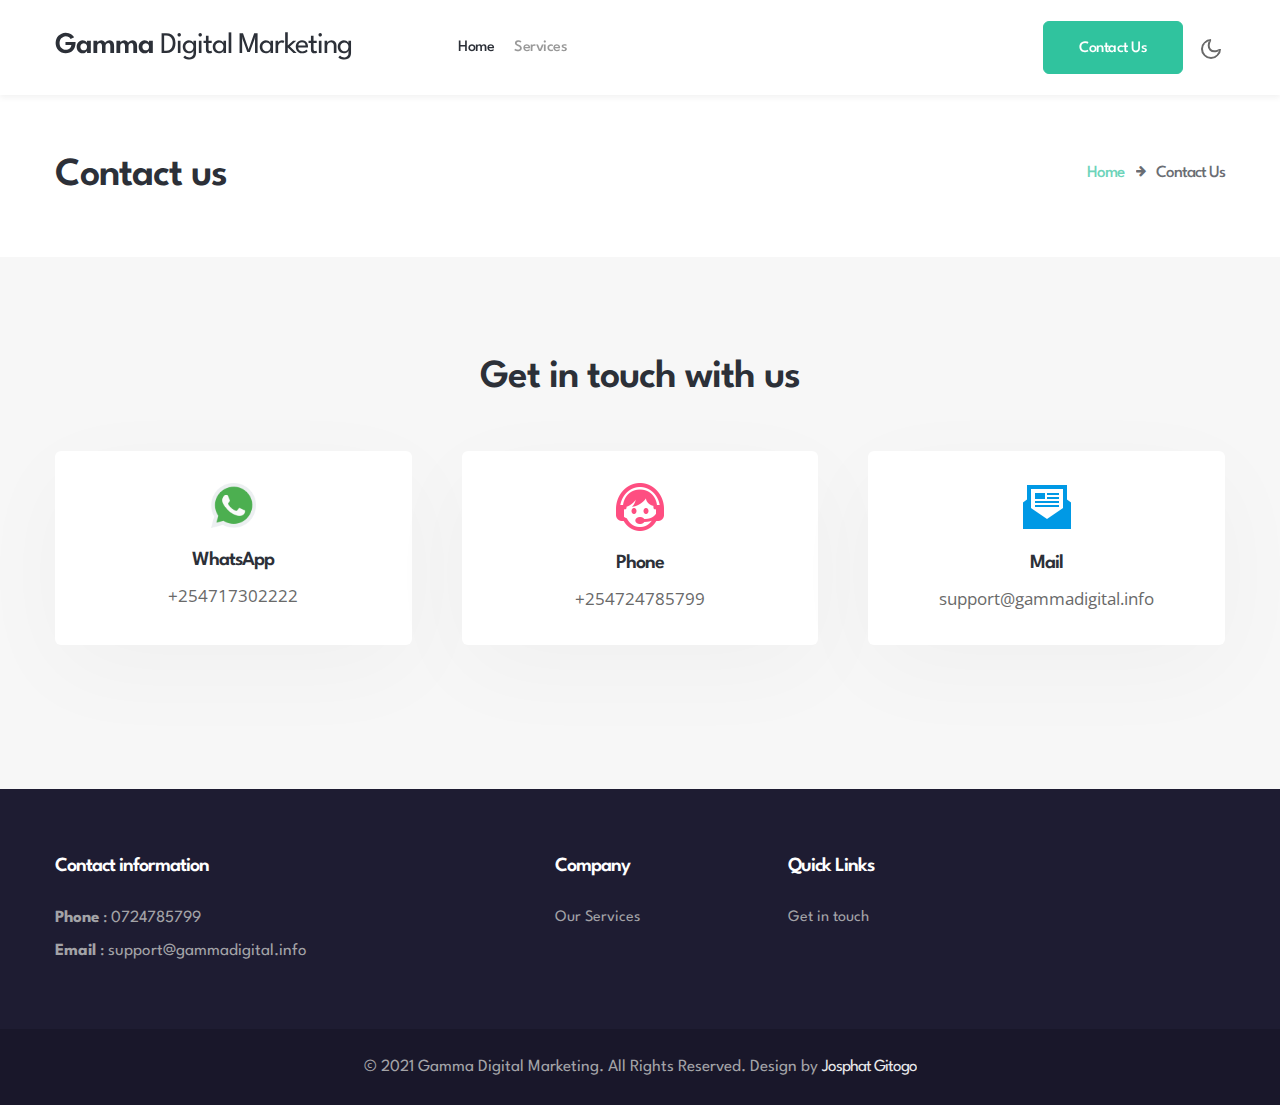
==== commit 3c0bc0ab: "Updated Phone" ====
--- a/contact.html
+++ b/contact.html
@@ -88,12 +88,12 @@
                             <div class="contact-info">
                                 <img src="assets/images/whatsapp.png" alt="" class="img-fluid" style="height: 45px;">
                                 <h4>WhatsApp</h4>
-                                <p><a href="tel:+254717302222">0717302222</a></p>
+                                <p><a href="tel:+254717302222">+254717302222</a></p>
                             </div>
                             <div class="contact-info">
                                 <img src="assets/images/support.png" alt="" class="img-fluid">
                                 <h4>Phone</h4>
-                                <p><a href="tel:+254724785799">0724785799</a></p>
+                                <p><a href="tel:+254724785799">+254724785799</a></p>
                             </div>
                             <div class="contact-info">
                                 <img src="assets/images/envelope.png" alt="" class="img-fluid">
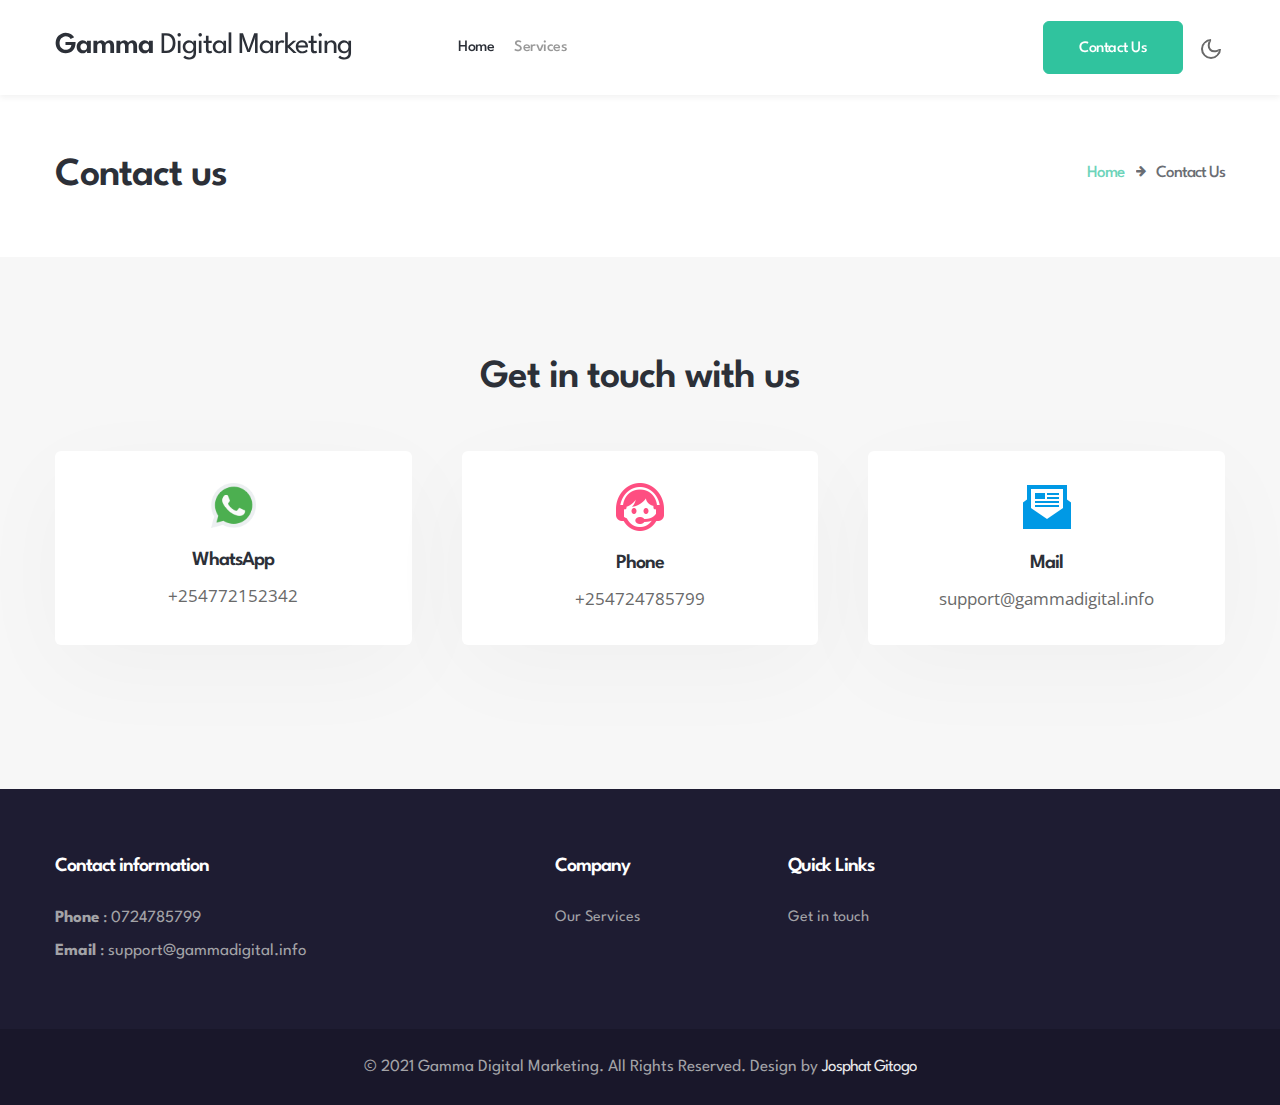
==== commit 80986907: "Update contact.html" ====
--- a/contact.html
+++ b/contact.html
@@ -88,7 +88,7 @@
                             <div class="contact-info">
                                 <img src="assets/images/whatsapp.png" alt="" class="img-fluid" style="height: 45px;">
                                 <h4>WhatsApp</h4>
-                                <p><a href="tel:+254717302222">+254717302222</a></p>
+                                <p><a href="tel:+254717302222">+254772152342</a></p>
                             </div>
                             <div class="contact-info">
                                 <img src="assets/images/support.png" alt="" class="img-fluid">
@@ -240,4 +240,4 @@
 
 </body>
 
-</html>+</html>
